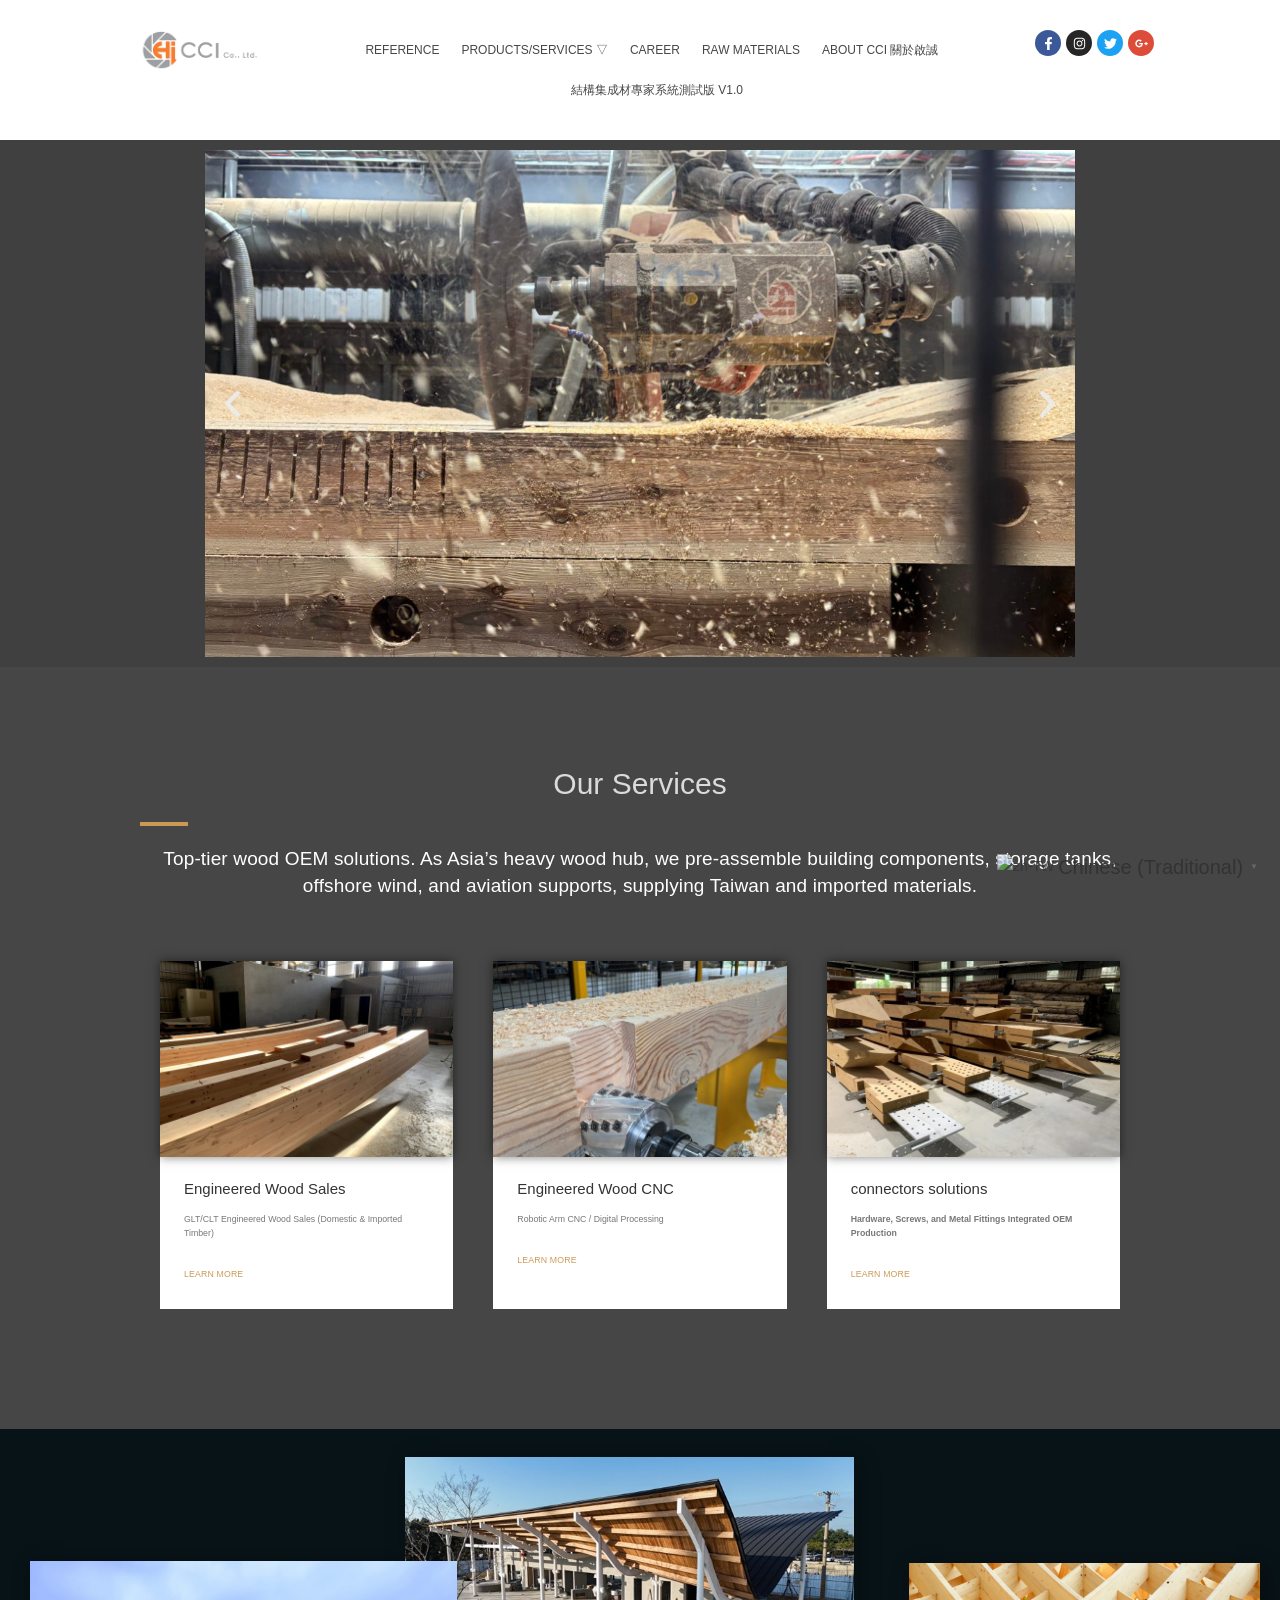
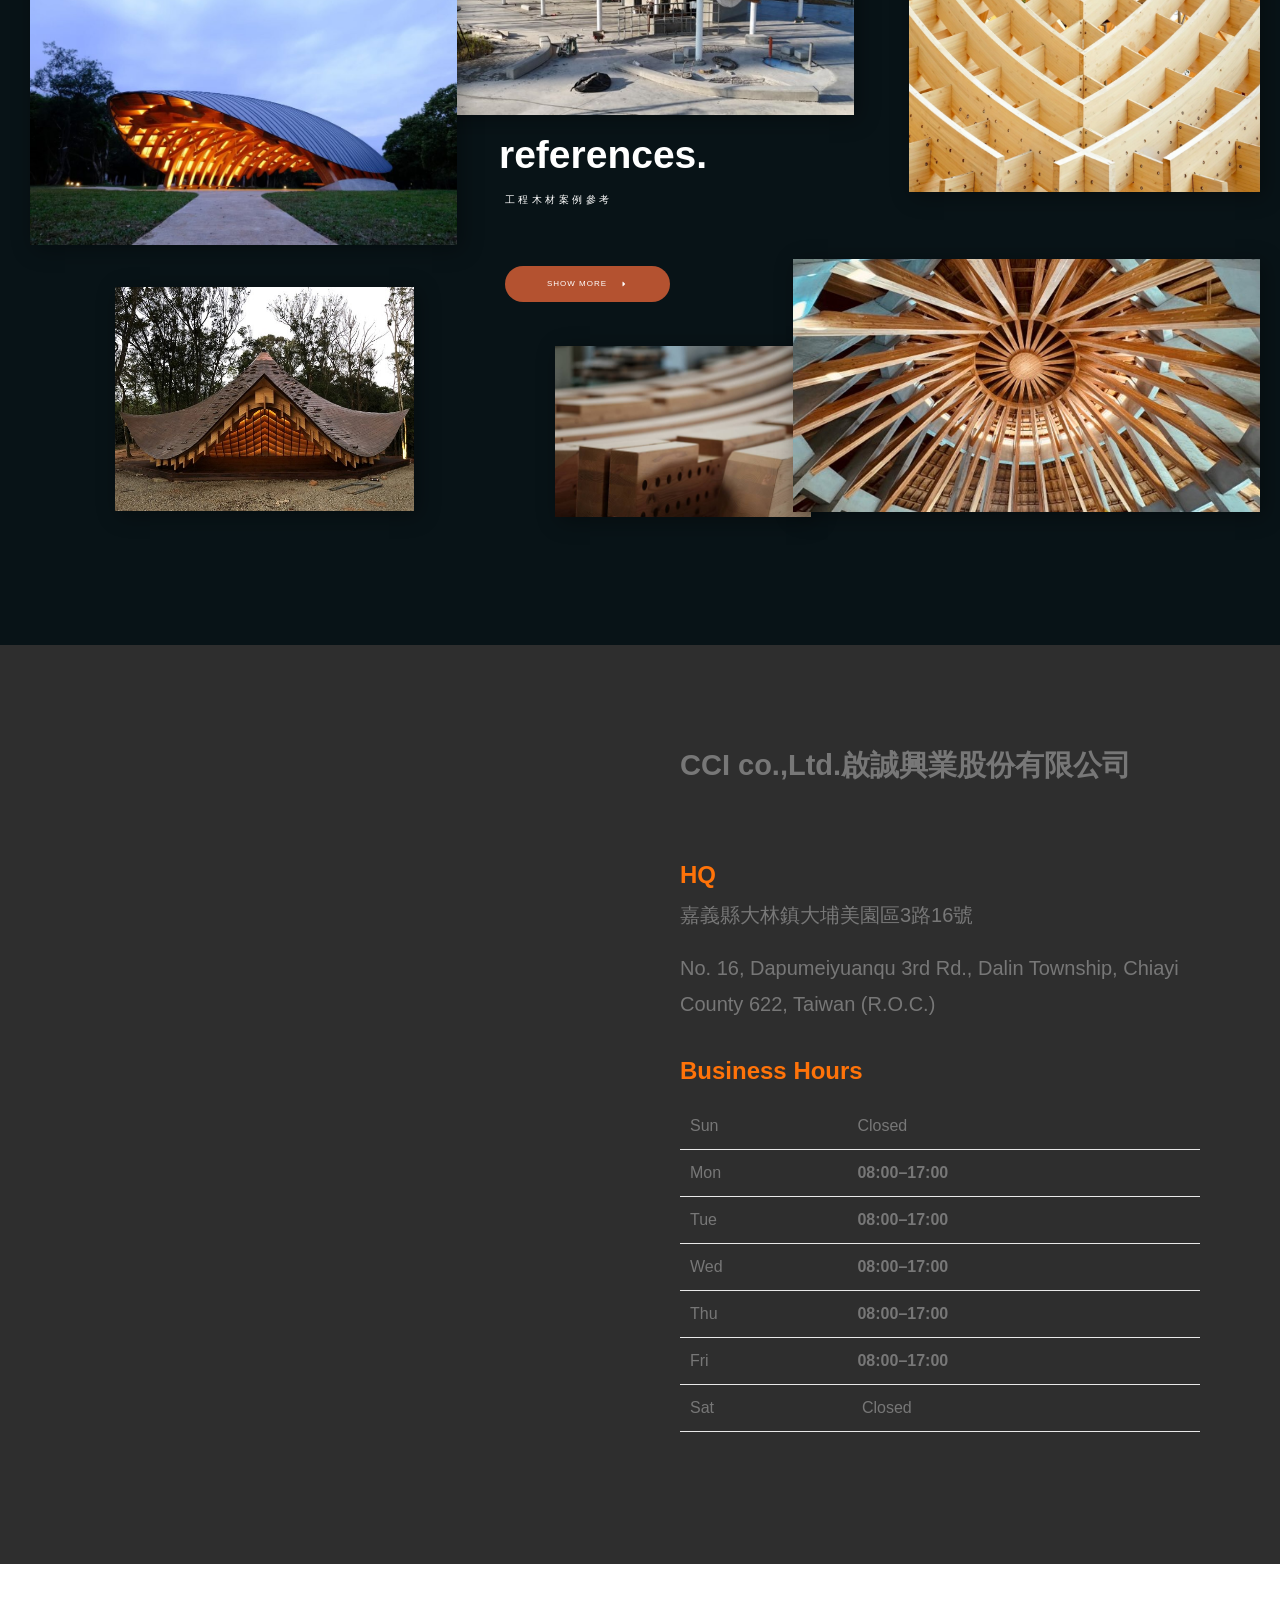
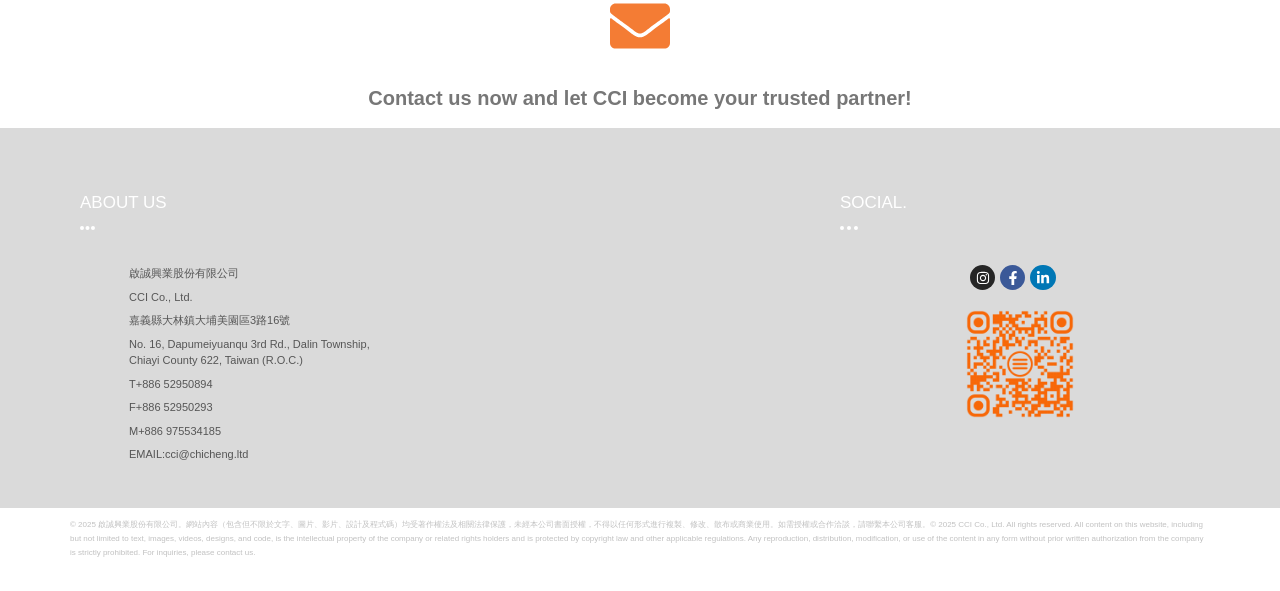
==== index.html @ e23ef21b "Static export of chicheng.ltd from WordPress Co-Authored-By: Claude Opus 5.5 <noreply@anthropic.com>" ====
<!DOCTYPE html>
<html class="html" lang="zh-TW">
<head>
	<meta charset="UTF-8">
	<link rel="profile" href="https://gmpg.org/xfn/11">

	<meta name='robots' content='index, follow, max-image-preview:large, max-snippet:-1, max-video-preview:-1' />
<meta name="viewport" content="width=device-width, initial-scale=1">
	<!-- This site is optimized with the Yoast SEO plugin v28.6 - https://yoast.com/product/yoast-seo-wordpress/ -->
	<title>CCI - 啟誠興業股份有限公司</title>
	<link rel="canonical" href="https://chicheng.ltd/" />
	<meta property="og:locale" content="zh_TW" />
	<meta property="og:type" content="website" />
	<meta property="og:title" content="CCI - 啟誠興業股份有限公司" />
	<meta property="og:description" content="Our Services Top-tier wood OEM solutions. As Asia’s hea [&hellip;]" />
	<meta property="og:url" content="https://chicheng.ltd/" />
	<meta property="og:site_name" content="啟誠興業股份有限公司" />
	<meta property="article:modified_time" content="2025-02-23T17:34:10+00:00" />
	<meta property="og:image" content="./wp-content/uploads/2024/12/IMG_0724-1-1200x700.jpg" />
	<meta name="twitter:card" content="summary_large_image" />
	<script type="application/ld+json" class="yoast-schema-graph">{"@context":"https:\/\/schema.org","@graph":[{"@type":"WebPage","@id":".\/","url":".\/","name":"CCI - 啟誠興業股份有限公司","isPartOf":{"@id":".\/#website"},"about":{"@id":".\/#organization"},"primaryImageOfPage":{"@id":".\/#primaryimage"},"image":{"@id":".\/#primaryimage"},"thumbnailUrl":".\/wp-content\/uploads\/2024\/12\/IMG_0724-1-1200x700.jpg","datePublished":"2024-12-19T14:02:19+00:00","dateModified":"2025-02-23T17:34:10+00:00","breadcrumb":{"@id":".\/#breadcrumb"},"inLanguage":"zh-TW","potentialAction":[{"@type":"ReadAction","target":[".\/"]}]},{"@type":"ImageObject","inLanguage":"zh-TW","@id":".\/#primaryimage","url":".\/wp-content\/uploads\/2024\/12\/IMG_0724-1-scaled.jpg","contentUrl":".\/wp-content\/uploads\/2024\/12\/IMG_0724-1-scaled.jpg","width":2560,"height":1920},{"@type":"BreadcrumbList","@id":".\/#breadcrumb","itemListElement":[{"@type":"ListItem","position":1,"name":"Home"}]},{"@type":"WebSite","@id":".\/#website","url":".\/","name":"啟誠興業股份有限公司","description":"","publisher":{"@id":".\/#organization"},"potentialAction":[{"@type":"SearchAction","target":{"@type":"EntryPoint","urlTemplate":".\/?s={search_term_string}"},"query-input":{"@type":"PropertyValueSpecification","valueRequired":true,"valueName":"search_term_string"}}],"inLanguage":"zh-TW"},{"@type":"Organization","@id":".\/#organization","name":"啟誠興業股份有限公司","url":".\/","logo":{"@type":"ImageObject","inLanguage":"zh-TW","@id":".\/#\/schema\/logo\/image\/","url":".\/wp-content\/uploads\/2024\/12\/CCLOGO5.png","contentUrl":".\/wp-content\/uploads\/2024\/12\/CCLOGO5.png","width":522,"height":176,"caption":"啟誠興業股份有限公司"},"image":{"@id":".\/#\/schema\/logo\/image\/"}}]}</script>
	<!-- / Yoast SEO plugin. -->


<style id="wp-img-auto-sizes-contain-inline-css">
img:is([sizes=auto i],[sizes^="auto," i]){contain-intrinsic-size:3000px 1500px}
/*# sourceURL=wp-img-auto-sizes-contain-inline-css */
</style>
<style id="wp-emoji-styles-inline-css">

	img.wp-smiley, img.emoji {
		display: inline !important;
		border: none !important;
		box-shadow: none !important;
		height: 1em !important;
		width: 1em !important;
		margin: 0 0.07em !important;
		vertical-align: -0.1em !important;
		background: none !important;
		padding: 0 !important;
	}
/*# sourceURL=wp-emoji-styles-inline-css */
</style>
<style id="classic-theme-styles-inline-css">
/*! This file is auto-generated */
.wp-block-button__link{color:#fff;background-color:#32373c;border-radius:9999px;box-shadow:none;text-decoration:none;padding:calc(.667em + 2px) calc(1.333em + 2px);font-size:1.125em}.wp-block-file__button{background:#32373c;color:#fff;text-decoration:none}
/*# sourceURL=/wp-includes/css/classic-themes.min.css */
</style>
<link rel='stylesheet' id='coblocks-frontend-css' href='./wp-content/plugins/coblocks/dist/style-coblocks-1.css?ver=3.1.17' media='all' />
<link rel='stylesheet' id='coblocks-extensions-css' href='./wp-content/plugins/coblocks/dist/style-coblocks-extensions.css?ver=3.1.17' media='all' />
<link rel='stylesheet' id='coblocks-animation-css' href='./wp-content/plugins/coblocks/dist/style-coblocks-animation.css?ver=2677611078ee87eb3b1c' media='all' />
<style id="site-designer-shared-pattern-classes-inline-css">
/* Dark cover/section overlay + on-dark text. */
body .wp-site-blocks .is-style-overlay-dark .wp-block-cover__background { background-color: var(--wp--preset--color--base-3); color: var(--wp--preset--color--contrast-3); }
.wp-block-cover.is-style-overlay-dark .wp-block-cover__background.has-background-dim { opacity: 0.50 !important; }
:is(.wp-block-designsetgo-section, .wp-block-designsetgo-scroll-slides).is-style-overlay-dark { --dsgo-overlay-color: var(--wp--preset--color--base-3); --dsgo-overlay-opacity: 0.50; color: var(--wp--preset--color--contrast-3); }
.dsgo-image-accordion-item.is-style-overlay-dark { --dsgo-overlay-color: var(--wp--preset--color--base-3); }
.wp-block-group.has-background.is-style-overlay-dark { box-shadow: inset 0 0 0 9999px color-mix(in srgb, var(--wp--preset--color--base-3) 50%, transparent); }
body .wp-site-blocks .is-style-overlay-dark, body .wp-site-blocks .is-style-on-dark { --dsgo-text-color: var(--wp--preset--color--contrast-3); color: var(--wp--preset--color--contrast-3) !important; }
body .wp-site-blocks .is-style-overlay-dark :is(h1,h2,h3,h4,h5,h6,p,li,blockquote,cite), body .wp-site-blocks .is-style-on-dark :is(h1,h2,h3,h4,h5,h6,p,li,blockquote,cite) { color: var(--wp--preset--color--contrast-3) !important; }

/* Solid dark section background + light text. */
.is-style-bg-dark { background-color: var(--wp--preset--color--contrast); color: var(--wp--preset--color--base); }
.is-style-bg-dark a { color: var(--wp--preset--color--base); }
/*# sourceURL=site-designer-shared-pattern-classes-inline-css */
</style>
<style id="global-styles-inline-css">
:root{--wp--preset--aspect-ratio--square: 1;--wp--preset--aspect-ratio--4-3: 4/3;--wp--preset--aspect-ratio--3-4: 3/4;--wp--preset--aspect-ratio--3-2: 3/2;--wp--preset--aspect-ratio--2-3: 2/3;--wp--preset--aspect-ratio--16-9: 16/9;--wp--preset--aspect-ratio--9-16: 9/16;--wp--preset--color--black: #000000;--wp--preset--color--cyan-bluish-gray: #abb8c3;--wp--preset--color--white: #ffffff;--wp--preset--color--pale-pink: #f78da7;--wp--preset--color--vivid-red: #cf2e2e;--wp--preset--color--luminous-vivid-orange: #ff6900;--wp--preset--color--luminous-vivid-amber: #fcb900;--wp--preset--color--light-green-cyan: #7bdcb5;--wp--preset--color--vivid-green-cyan: #00d084;--wp--preset--color--pale-cyan-blue: #8ed1fc;--wp--preset--color--vivid-cyan-blue: #0693e3;--wp--preset--color--vivid-purple: #9b51e0;--wp--preset--gradient--vivid-cyan-blue-to-vivid-purple: linear-gradient(135deg,rgb(6,147,227) 0%,rgb(155,81,224) 100%);--wp--preset--gradient--light-green-cyan-to-vivid-green-cyan: linear-gradient(135deg,rgb(122,220,180) 0%,rgb(0,208,130) 100%);--wp--preset--gradient--luminous-vivid-amber-to-luminous-vivid-orange: linear-gradient(135deg,rgb(252,185,0) 0%,rgb(255,105,0) 100%);--wp--preset--gradient--luminous-vivid-orange-to-vivid-red: linear-gradient(135deg,rgb(255,105,0) 0%,rgb(207,46,46) 100%);--wp--preset--gradient--very-light-gray-to-cyan-bluish-gray: linear-gradient(135deg,rgb(238,238,238) 0%,rgb(169,184,195) 100%);--wp--preset--gradient--cool-to-warm-spectrum: linear-gradient(135deg,rgb(74,234,220) 0%,rgb(151,120,209) 20%,rgb(207,42,186) 40%,rgb(238,44,130) 60%,rgb(251,105,98) 80%,rgb(254,248,76) 100%);--wp--preset--gradient--blush-light-purple: linear-gradient(135deg,rgb(255,206,236) 0%,rgb(152,150,240) 100%);--wp--preset--gradient--blush-bordeaux: linear-gradient(135deg,rgb(254,205,165) 0%,rgb(254,45,45) 50%,rgb(107,0,62) 100%);--wp--preset--gradient--luminous-dusk: linear-gradient(135deg,rgb(255,203,112) 0%,rgb(199,81,192) 50%,rgb(65,88,208) 100%);--wp--preset--gradient--pale-ocean: linear-gradient(135deg,rgb(255,245,203) 0%,rgb(182,227,212) 50%,rgb(51,167,181) 100%);--wp--preset--gradient--electric-grass: linear-gradient(135deg,rgb(202,248,128) 0%,rgb(113,206,126) 100%);--wp--preset--gradient--midnight: linear-gradient(135deg,rgb(2,3,129) 0%,rgb(40,116,252) 100%);--wp--preset--font-size--small: 13px;--wp--preset--font-size--medium: 20px;--wp--preset--font-size--large: 36px;--wp--preset--font-size--x-large: 42px;--wp--preset--spacing--20: 0.44rem;--wp--preset--spacing--30: 0.67rem;--wp--preset--spacing--40: 1rem;--wp--preset--spacing--50: 1.5rem;--wp--preset--spacing--60: 2.25rem;--wp--preset--spacing--70: 3.38rem;--wp--preset--spacing--80: 5.06rem;--wp--preset--shadow--natural: 6px 6px 9px rgba(0, 0, 0, 0.2);--wp--preset--shadow--deep: 12px 12px 50px rgba(0, 0, 0, 0.4);--wp--preset--shadow--sharp: 6px 6px 0px rgba(0, 0, 0, 0.2);--wp--preset--shadow--outlined: 6px 6px 0px -3px rgb(255, 255, 255), 6px 6px rgb(0, 0, 0);--wp--preset--shadow--crisp: 6px 6px 0px rgb(0, 0, 0);}.wp-block-button{--wp--preset--dimension--25: 25%;--wp--preset--dimension--50: 50%;--wp--preset--dimension--75: 75%;--wp--preset--dimension--100: 100%;}:where(body) { margin: 0; }:where(.is-layout-flex){gap: 0.5em;}:where(.is-layout-grid){gap: 0.5em;}body .is-layout-flex{display: flex;}.is-layout-flex{flex-wrap: wrap;align-items: center;}.is-layout-flex > :is(*, div){margin: 0;}body .is-layout-grid{display: grid;}.is-layout-grid > :is(*, div){margin: 0;}body{padding-top: 0px;padding-right: 0px;padding-bottom: 0px;padding-left: 0px;}:root :where(.wp-element-button, .wp-block-button__link){background-color: #32373c;border-width: 0;color: #fff;font-family: inherit;font-size: inherit;font-style: inherit;font-weight: inherit;letter-spacing: inherit;line-height: inherit;padding-top: calc(0.667em + 2px);padding-right: calc(1.333em + 2px);padding-bottom: calc(0.667em + 2px);padding-left: calc(1.333em + 2px);text-decoration: none;text-transform: inherit;}.has-black-color{color: var(--wp--preset--color--black) !important;}.has-cyan-bluish-gray-color{color: var(--wp--preset--color--cyan-bluish-gray) !important;}.has-white-color{color: var(--wp--preset--color--white) !important;}.has-pale-pink-color{color: var(--wp--preset--color--pale-pink) !important;}.has-vivid-red-color{color: var(--wp--preset--color--vivid-red) !important;}.has-luminous-vivid-orange-color{color: var(--wp--preset--color--luminous-vivid-orange) !important;}.has-luminous-vivid-amber-color{color: var(--wp--preset--color--luminous-vivid-amber) !important;}.has-light-green-cyan-color{color: var(--wp--preset--color--light-green-cyan) !important;}.has-vivid-green-cyan-color{color: var(--wp--preset--color--vivid-green-cyan) !important;}.has-pale-cyan-blue-color{color: var(--wp--preset--color--pale-cyan-blue) !important;}.has-vivid-cyan-blue-color{color: var(--wp--preset--color--vivid-cyan-blue) !important;}.has-vivid-purple-color{color: var(--wp--preset--color--vivid-purple) !important;}.has-black-background-color{background-color: var(--wp--preset--color--black) !important;}.has-cyan-bluish-gray-background-color{background-color: var(--wp--preset--color--cyan-bluish-gray) !important;}.has-white-background-color{background-color: var(--wp--preset--color--white) !important;}.has-pale-pink-background-color{background-color: var(--wp--preset--color--pale-pink) !important;}.has-vivid-red-background-color{background-color: var(--wp--preset--color--vivid-red) !important;}.has-luminous-vivid-orange-background-color{background-color: var(--wp--preset--color--luminous-vivid-orange) !important;}.has-luminous-vivid-amber-background-color{background-color: var(--wp--preset--color--luminous-vivid-amber) !important;}.has-light-green-cyan-background-color{background-color: var(--wp--preset--color--light-green-cyan) !important;}.has-vivid-green-cyan-background-color{background-color: var(--wp--preset--color--vivid-green-cyan) !important;}.has-pale-cyan-blue-background-color{background-color: var(--wp--preset--color--pale-cyan-blue) !important;}.has-vivid-cyan-blue-background-color{background-color: var(--wp--preset--color--vivid-cyan-blue) !important;}.has-vivid-purple-background-color{background-color: var(--wp--preset--color--vivid-purple) !important;}.has-black-border-color{border-color: var(--wp--preset--color--black) !important;}.has-cyan-bluish-gray-border-color{border-color: var(--wp--preset--color--cyan-bluish-gray) !important;}.has-white-border-color{border-color: var(--wp--preset--color--white) !important;}.has-pale-pink-border-color{border-color: var(--wp--preset--color--pale-pink) !important;}.has-vivid-red-border-color{border-color: var(--wp--preset--color--vivid-red) !important;}.has-luminous-vivid-orange-border-color{border-color: var(--wp--preset--color--luminous-vivid-orange) !important;}.has-luminous-vivid-amber-border-color{border-color: var(--wp--preset--color--luminous-vivid-amber) !important;}.has-light-green-cyan-border-color{border-color: var(--wp--preset--color--light-green-cyan) !important;}.has-vivid-green-cyan-border-color{border-color: var(--wp--preset--color--vivid-green-cyan) !important;}.has-pale-cyan-blue-border-color{border-color: var(--wp--preset--color--pale-cyan-blue) !important;}.has-vivid-cyan-blue-border-color{border-color: var(--wp--preset--color--vivid-cyan-blue) !important;}.has-vivid-purple-border-color{border-color: var(--wp--preset--color--vivid-purple) !important;}.has-vivid-cyan-blue-to-vivid-purple-gradient-background{background: var(--wp--preset--gradient--vivid-cyan-blue-to-vivid-purple) !important;}.has-light-green-cyan-to-vivid-green-cyan-gradient-background{background: var(--wp--preset--gradient--light-green-cyan-to-vivid-green-cyan) !important;}.has-luminous-vivid-amber-to-luminous-vivid-orange-gradient-background{background: var(--wp--preset--gradient--luminous-vivid-amber-to-luminous-vivid-orange) !important;}.has-luminous-vivid-orange-to-vivid-red-gradient-background{background: var(--wp--preset--gradient--luminous-vivid-orange-to-vivid-red) !important;}.has-very-light-gray-to-cyan-bluish-gray-gradient-background{background: var(--wp--preset--gradient--very-light-gray-to-cyan-bluish-gray) !important;}.has-cool-to-warm-spectrum-gradient-background{background: var(--wp--preset--gradient--cool-to-warm-spectrum) !important;}.has-blush-light-purple-gradient-background{background: var(--wp--preset--gradient--blush-light-purple) !important;}.has-blush-bordeaux-gradient-background{background: var(--wp--preset--gradient--blush-bordeaux) !important;}.has-luminous-dusk-gradient-background{background: var(--wp--preset--gradient--luminous-dusk) !important;}.has-pale-ocean-gradient-background{background: var(--wp--preset--gradient--pale-ocean) !important;}.has-electric-grass-gradient-background{background: var(--wp--preset--gradient--electric-grass) !important;}.has-midnight-gradient-background{background: var(--wp--preset--gradient--midnight) !important;}.has-small-font-size{font-size: var(--wp--preset--font-size--small) !important;}.has-medium-font-size{font-size: var(--wp--preset--font-size--medium) !important;}.has-large-font-size{font-size: var(--wp--preset--font-size--large) !important;}.has-x-large-font-size{font-size: var(--wp--preset--font-size--x-large) !important;}
:root :where(.wp-block-icon svg){width: 24px;}
:where(.wp-block-gallery.is-layout-flex){gap: var( --wp--style--gallery-gap-default, var( --gallery-block--gutter-size, var( --wp--style--block-gap, 0.5em ) ) );}:where(.wp-block-gallery.is-layout-grid){gap: var( --wp--style--gallery-gap-default, var( --gallery-block--gutter-size, var( --wp--style--block-gap, 0.5em ) ) );}
:where(.wp-block-latest-posts.is-layout-flex){gap: 1.25em;}:where(.wp-block-latest-posts.is-layout-grid){gap: 1.25em;}
:where(.wp-block-post-template.is-layout-flex){gap: 1.25em;}:where(.wp-block-post-template.is-layout-grid){gap: 1.25em;}
:where(.wp-block-term-template.is-layout-flex){gap: 1.25em;}:where(.wp-block-term-template.is-layout-grid){gap: 1.25em;}
:where(.wp-block-columns.is-layout-flex){gap: 2em;}:where(.wp-block-columns.is-layout-grid){gap: 2em;}
:root :where(.wp-block-pullquote){font-size: 1.5em;line-height: 1.6;}
/*# sourceURL=global-styles-inline-css */
</style>
<link rel='stylesheet' id='wp-theme-css' href='./wp-includes/css/dist/theme/design-tokens.min.css?ver=7.1.3' media='all' />
<link rel='stylesheet' id='wp-components-css' href='./wp-includes/css/dist/components/style.min.css?ver=7.1.3' media='all' />
<link rel='stylesheet' id='godaddy-styles-css' href='./wp-content/mu-plugins/vendor/wpex/godaddy-launch/includes/Dependencies/GoDaddy/Styles/build/latest.css?ver=2.0.2' media='all' />
<link rel='stylesheet' id='font-awesome-css' href='./wp-content/themes/oceanwp/assets/fonts/fontawesome/css/all.min.css?ver=6.7.2' media='all' />
<link rel='stylesheet' id='simple-line-icons-css' href='./wp-content/themes/oceanwp/assets/css/third/simple-line-icons.min.css?ver=2.4.0' media='all' />
<link rel='stylesheet' id='oceanwp-style-css' href='./wp-content/themes/oceanwp/assets/css/style.min.css?ver=4.2.7' media='all' />
<link rel='stylesheet' id='elementor-frontend-css' href='./wp-content/plugins/elementor/assets/css/frontend.min.css?ver=4.3.4' media='all' />
<link rel='stylesheet' id='widget-image-css' href='./wp-content/plugins/elementor/assets/css/widget-image.min.css?ver=4.3.4' media='all' />
<link rel='stylesheet' id='widget-nav-menu-css' href='./wp-content/plugins/elementor-pro/assets/css/widget-nav-menu.min.css?ver=4.3.1' media='all' />
<link rel='stylesheet' id='swiper-css' href='./wp-content/plugins/elementor/assets/lib/swiper/v8/css/swiper.min.css?ver=8.4.5' media='all' />
<link rel='stylesheet' id='e-swiper-css' href='./wp-content/plugins/elementor/assets/css/conditionals/e-swiper.min.css?ver=4.3.4' media='all' />
<link rel='stylesheet' id='e-animation-shrink-css' href='./wp-content/plugins/elementor/assets/lib/animations/styles/e-animation-shrink.min.css?ver=4.3.4' media='all' />
<link rel='stylesheet' id='widget-social-icons-css' href='./wp-content/plugins/elementor/assets/css/widget-social-icons.min.css?ver=4.3.4' media='all' />
<link rel='stylesheet' id='e-apple-webkit-css' href='./wp-content/plugins/elementor/assets/css/conditionals/apple-webkit.min.css?ver=4.3.4' media='all' />
<link rel='stylesheet' id='e-animation-fadeIn-css' href='./wp-content/plugins/elementor/assets/lib/animations/styles/fadeIn.min.css?ver=4.3.4' media='all' />
<link rel='stylesheet' id='widget-heading-css' href='./wp-content/plugins/elementor/assets/css/widget-heading.min.css?ver=4.3.4' media='all' />
<link rel='stylesheet' id='widget-divider-css' href='./wp-content/plugins/elementor/assets/css/widget-divider.min.css?ver=4.3.4' media='all' />
<link rel='stylesheet' id='elementor-post-84-css' href='./wp-content/uploads/elementor/css/post-84.css?ver=1791613551' media='all' />
<link rel='stylesheet' id='widget-image-carousel-css' href='./wp-content/plugins/elementor/assets/css/widget-image-carousel.min.css?ver=4.3.4' media='all' />
<link rel='stylesheet' id='e-animation-fadeInRight-css' href='./wp-content/plugins/elementor/assets/lib/animations/styles/fadeInRight.min.css?ver=4.3.4' media='all' />
<link rel='stylesheet' id='e-animation-fadeInLeft-css' href='./wp-content/plugins/elementor/assets/lib/animations/styles/fadeInLeft.min.css?ver=4.3.4' media='all' />
<link rel='stylesheet' id='e-animation-fadeInUp-css' href='./wp-content/plugins/elementor/assets/lib/animations/styles/fadeInUp.min.css?ver=4.3.4' media='all' />
<link rel='stylesheet' id='widget-google_maps-css' href='./wp-content/plugins/elementor/assets/css/widget-google_maps.min.css?ver=4.3.4' media='all' />
<link rel='stylesheet' id='widget-spacer-css' href='./wp-content/plugins/elementor/assets/css/widget-spacer.min.css?ver=4.3.4' media='all' />
<link rel='stylesheet' id='elementor-post-81-css' href='./wp-content/uploads/elementor/css/post-81.css?ver=1791613552' media='all' />
<link rel='stylesheet' id='elementor-post-872-css' href='./wp-content/uploads/elementor/css/post-872.css?ver=1791613552' media='all' />
<link rel='stylesheet' id='elementor-post-843-css' href='./wp-content/uploads/elementor/css/post-843.css?ver=1791613552' media='all' />
<link rel='stylesheet' id='oe-widgets-style-css' href='./wp-content/plugins/ocean-extra/assets/css/widgets.css?ver=7.1.3' media='all' />
<link rel='stylesheet' id='elementor-gf-local-roboto-css' href='./wp-content/uploads/elementor/google-fonts/css/roboto.css?ver=1742232376' media='all' />
<link rel='stylesheet' id='elementor-gf-local-robotoslab-css' href='./wp-content/uploads/elementor/google-fonts/css/robotoslab.css?ver=1742232380' media='all' />
<link rel='stylesheet' id='elementor-gf-local-robotomono-css' href='./wp-content/uploads/elementor/google-fonts/css/robotomono.css?ver=1742232385' media='all' />
<link rel='stylesheet' id='elementor-gf-local-opensans-css' href='./wp-content/uploads/elementor/google-fonts/css/opensans.css?ver=1742232391' media='all' />
<link rel='stylesheet' id='elementor-gf-local-rubik-css' href='./wp-content/uploads/elementor/google-fonts/css/rubik.css?ver=1742232396' media='all' />
<link rel='stylesheet' id='elementor-gf-local-syne-css' href='./wp-content/uploads/elementor/google-fonts/css/syne.css?ver=1742232397' media='all' />
<link rel='stylesheet' id='elementor-gf-local-opensanshebrewcondensed-css' href='./wp-content/uploads/elementor/google-fonts/css/opensanshebrewcondensed.css?ver=1742232399' media='all' />
<script id="jquery-core-js" src="./wp-includes/js/jquery/jquery.min.js?ver=3.7.1"></script>
<script id="jquery-migrate-js" src="./wp-includes/js/jquery/jquery-migrate.min.js?ver=3.4.1"></script>
<meta name="generator" content="WordPress 7.1.3" />
<meta name="generator" content="Elementor 4.3.4; features: e_font_icon_svg, additional_custom_breakpoints; settings: css_print_method-external, google_font-enabled, font_display-swap">
			<style>
				.e-con.e-parent:nth-of-type(n+4):not(.e-lazyloaded):not(.e-no-lazyload),
				.e-con.e-parent:nth-of-type(n+4):not(.e-lazyloaded):not(.e-no-lazyload) * {
					background-image: none !important;
				}
				@media screen and (max-height: 1024px) {
					.e-con.e-parent:nth-of-type(n+3):not(.e-lazyloaded):not(.e-no-lazyload),
					.e-con.e-parent:nth-of-type(n+3):not(.e-lazyloaded):not(.e-no-lazyload) * {
						background-image: none !important;
					}
				}
				@media screen and (max-height: 640px) {
					.e-con.e-parent:nth-of-type(n+2):not(.e-lazyloaded):not(.e-no-lazyload),
					.e-con.e-parent:nth-of-type(n+2):not(.e-lazyloaded):not(.e-no-lazyload) * {
						background-image: none !important;
					}
				}
			</style>
			<link rel="icon" href="./wp-content/uploads/2024/12/啟誠純LOGO_0205-2-100x100.png" sizes="32x32" />
<link rel="icon" href="./wp-content/uploads/2024/12/啟誠純LOGO_0205-2.png" sizes="192x192" />
<link rel="apple-touch-icon" href="./wp-content/uploads/2024/12/啟誠純LOGO_0205-2.png" />
<meta name="msapplication-TileImage" content="./wp-content/uploads/2024/12/啟誠純LOGO_0205-2.png" />
<style id="wp-site-designer-contrast-fallback"> .wp-block-group:not([data-dsgo-inline-bg]),.wp-block-column:not([data-dsgo-inline-bg]),.wp-block-columns:not([data-dsgo-inline-bg]){--dsgo-text-color:initial;} :is(.wp-block-designsetgo-section,.wp-block-group,.wp-block-column).has-background:not([class*="-background-color"]):not(.has-text-color):not(.is-style-footer-section):not(.is-style-header-section),.wp-block-cover:not(.has-text-color){color:var(--wp--preset--color--contrast-3) !important;--dsgo-text-color:var(--wp--preset--color--contrast-3);} body .wp-site-blocks :is(:is(.wp-block-designsetgo-section,.wp-block-group,.wp-block-column).has-background:not([class*="-background-color"]):not(.has-text-color):not(.is-style-footer-section):not(.is-style-header-section),.wp-block-cover) h1:not(.has-text-color):where(:not(.elementor *):not([data-elementor-type] *)),body .wp-site-blocks :is(:is(.wp-block-designsetgo-section,.wp-block-group,.wp-block-column).has-background:not([class*="-background-color"]):not(.has-text-color):not(.is-style-footer-section):not(.is-style-header-section),.wp-block-cover) h2:not(.has-text-color):where(:not(.elementor *):not([data-elementor-type] *)),body .wp-site-blocks :is(:is(.wp-block-designsetgo-section,.wp-block-group,.wp-block-column).has-background:not([class*="-background-color"]):not(.has-text-color):not(.is-style-footer-section):not(.is-style-header-section),.wp-block-cover) h3:not(.has-text-color):where(:not(.elementor *):not([data-elementor-type] *)),body .wp-site-blocks :is(:is(.wp-block-designsetgo-section,.wp-block-group,.wp-block-column).has-background:not([class*="-background-color"]):not(.has-text-color):not(.is-style-footer-section):not(.is-style-header-section),.wp-block-cover) h4:not(.has-text-color):where(:not(.elementor *):not([data-elementor-type] *)),body .wp-site-blocks :is(:is(.wp-block-designsetgo-section,.wp-block-group,.wp-block-column).has-background:not([class*="-background-color"]):not(.has-text-color):not(.is-style-footer-section):not(.is-style-header-section),.wp-block-cover) h5:not(.has-text-color):where(:not(.elementor *):not([data-elementor-type] *)),body .wp-site-blocks :is(:is(.wp-block-designsetgo-section,.wp-block-group,.wp-block-column).has-background:not([class*="-background-color"]):not(.has-text-color):not(.is-style-footer-section):not(.is-style-header-section),.wp-block-cover) h6:not(.has-text-color):where(:not(.elementor *):not([data-elementor-type] *)),body .wp-site-blocks :is(:is(.wp-block-designsetgo-section,.wp-block-group,.wp-block-column).has-background:not([class*="-background-color"]):not(.has-text-color):not(.is-style-footer-section):not(.is-style-header-section),.wp-block-cover) p:not(.has-text-color):where(:not(.elementor *):not([data-elementor-type] *)),body .wp-site-blocks :is(:is(.wp-block-designsetgo-section,.wp-block-group,.wp-block-column).has-background:not([class*="-background-color"]):not(.has-text-color):not(.is-style-footer-section):not(.is-style-header-section),.wp-block-cover) a:where(:not(.wp-element-button):not(.wp-block-social-link-anchor)):not(.has-text-color):where(:not(.elementor *):not([data-elementor-type] *)),body .wp-site-blocks :is(:is(.wp-block-designsetgo-section,.wp-block-group,.wp-block-column).has-background:not([class*="-background-color"]):not(.has-text-color):not(.is-style-footer-section):not(.is-style-header-section),.wp-block-cover) .wp-element-caption:not(.has-text-color):where(:not(.elementor *):not([data-elementor-type] *)){color:var(--dsgo-text-color,inherit) !important;} body .wp-site-blocks :is(.wp-block-designsetgo-section,.wp-block-group,.wp-block-column)[data-dsgo-inline-bg] .wp-block-button:is([class*="is-style-outline"],[class*="is-style-secondary"]) .wp-element-button{color:var(--dsgo-text-color,inherit) !important;border-color:currentColor !important;}body .wp-site-blocks :is(.wp-block-designsetgo-section,.wp-block-group,.wp-block-column)[data-dsgo-inline-bg] .wp-block-button:is([class*="is-style-outline"],[class*="is-style-secondary"]) .wp-element-button:hover{opacity:0.75;} body .wp-site-blocks [data-dsgo-inline-bg] h1:not(.has-text-color):where(:not(.elementor *):not([data-elementor-type] *)),body .wp-site-blocks [data-dsgo-inline-bg] h2:not(.has-text-color):where(:not(.elementor *):not([data-elementor-type] *)),body .wp-site-blocks [data-dsgo-inline-bg] h3:not(.has-text-color):where(:not(.elementor *):not([data-elementor-type] *)),body .wp-site-blocks [data-dsgo-inline-bg] h4:not(.has-text-color):where(:not(.elementor *):not([data-elementor-type] *)),body .wp-site-blocks [data-dsgo-inline-bg] h5:not(.has-text-color):where(:not(.elementor *):not([data-elementor-type] *)),body .wp-site-blocks [data-dsgo-inline-bg] h6:not(.has-text-color):where(:not(.elementor *):not([data-elementor-type] *)),body .wp-site-blocks [data-dsgo-inline-bg] p:not(.has-text-color):where(:not(.elementor *):not([data-elementor-type] *)),body .wp-site-blocks [data-dsgo-inline-bg] a:where(:not(.wp-element-button):not(.wp-block-social-link-anchor)):not(.has-text-color):where(:not(.elementor *):not([data-elementor-type] *)),body .wp-site-blocks [data-dsgo-inline-bg] .wp-element-caption:not(.has-text-color):where(:not(.elementor *):not([data-elementor-type] *)){color:var(--dsgo-text-color,inherit) !important;} .wp-block-designsetgo-section.has-background:not([data-dsgo-inline-bg]):not(.has-text-color){color:var(--wp--preset--color--contrast);--dsgo-text-color:var(--wp--preset--color--contrast);} :is(.wp-block-group,.wp-block-column).is-style-section-1:not(:is(.has-white-background-color,.has-black-background-color)),.has-background:is(.wp-block-group,.wp-block-column).is-style-section-1:not(:is(.has-white-background-color,.has-black-background-color)),.has-text-color:is(.wp-block-group,.wp-block-column).is-style-section-1:not(:is(.has-white-background-color,.has-black-background-color)){background-color:var(--wp--preset--color--accent-5);color:var(--wp--preset--color--contrast);} body .wp-site-blocks :is(.wp-block-group,.wp-block-column).is-style-section-1:not(:is(.has-white-background-color,.has-black-background-color)) h1:where(:not(.elementor *):not([data-elementor-type] *)),body .wp-site-blocks :is(.wp-block-group,.wp-block-column).is-style-section-1:not(:is(.has-white-background-color,.has-black-background-color)) h2:where(:not(.elementor *):not([data-elementor-type] *)),body .wp-site-blocks :is(.wp-block-group,.wp-block-column).is-style-section-1:not(:is(.has-white-background-color,.has-black-background-color)) h3:where(:not(.elementor *):not([data-elementor-type] *)),body .wp-site-blocks :is(.wp-block-group,.wp-block-column).is-style-section-1:not(:is(.has-white-background-color,.has-black-background-color)) h4:where(:not(.elementor *):not([data-elementor-type] *)),body .wp-site-blocks :is(.wp-block-group,.wp-block-column).is-style-section-1:not(:is(.has-white-background-color,.has-black-background-color)) h5:where(:not(.elementor *):not([data-elementor-type] *)),body .wp-site-blocks :is(.wp-block-group,.wp-block-column).is-style-section-1:not(:is(.has-white-background-color,.has-black-background-color)) h6:where(:not(.elementor *):not([data-elementor-type] *)),body .wp-site-blocks :is(.wp-block-group,.wp-block-column).is-style-section-1:not(:is(.has-white-background-color,.has-black-background-color)) p:where(:not(.elementor *):not([data-elementor-type] *)),body .wp-site-blocks :is(.wp-block-group,.wp-block-column).is-style-section-1:not(:is(.has-white-background-color,.has-black-background-color)) a:where(:not(.wp-element-button):not(.wp-block-social-link-anchor)):where(:not(.elementor *):not([data-elementor-type] *)),body .wp-site-blocks :is(.wp-block-group,.wp-block-column).is-style-section-1:not(:is(.has-white-background-color,.has-black-background-color)) .wp-element-caption:where(:not(.elementor *):not([data-elementor-type] *)){color:var(--wp--preset--color--contrast);} :is(.wp-block-group,.wp-block-column).is-style-section-2:not(:is(.has-white-background-color,.has-black-background-color)),.has-background:is(.wp-block-group,.wp-block-column).is-style-section-2:not(:is(.has-white-background-color,.has-black-background-color)),.has-text-color:is(.wp-block-group,.wp-block-column).is-style-section-2:not(:is(.has-white-background-color,.has-black-background-color)){background-color:var(--wp--preset--color--accent-2);color:var(--wp--preset--color--contrast);} body .wp-site-blocks :is(.wp-block-group,.wp-block-column).is-style-section-2:not(:is(.has-white-background-color,.has-black-background-color)) h1:where(:not(.elementor *):not([data-elementor-type] *)),body .wp-site-blocks :is(.wp-block-group,.wp-block-column).is-style-section-2:not(:is(.has-white-background-color,.has-black-background-color)) h2:where(:not(.elementor *):not([data-elementor-type] *)),body .wp-site-blocks :is(.wp-block-group,.wp-block-column).is-style-section-2:not(:is(.has-white-background-color,.has-black-background-color)) h3:where(:not(.elementor *):not([data-elementor-type] *)),body .wp-site-blocks :is(.wp-block-group,.wp-block-column).is-style-section-2:not(:is(.has-white-background-color,.has-black-background-color)) h4:where(:not(.elementor *):not([data-elementor-type] *)),body .wp-site-blocks :is(.wp-block-group,.wp-block-column).is-style-section-2:not(:is(.has-white-background-color,.has-black-background-color)) h5:where(:not(.elementor *):not([data-elementor-type] *)),body .wp-site-blocks :is(.wp-block-group,.wp-block-column).is-style-section-2:not(:is(.has-white-background-color,.has-black-background-color)) h6:where(:not(.elementor *):not([data-elementor-type] *)),body .wp-site-blocks :is(.wp-block-group,.wp-block-column).is-style-section-2:not(:is(.has-white-background-color,.has-black-background-color)) p:where(:not(.elementor *):not([data-elementor-type] *)),body .wp-site-blocks :is(.wp-block-group,.wp-block-column).is-style-section-2:not(:is(.has-white-background-color,.has-black-background-color)) a:where(:not(.wp-element-button):not(.wp-block-social-link-anchor)):where(:not(.elementor *):not([data-elementor-type] *)),body .wp-site-blocks :is(.wp-block-group,.wp-block-column).is-style-section-2:not(:is(.has-white-background-color,.has-black-background-color)) .wp-element-caption:where(:not(.elementor *):not([data-elementor-type] *)){color:var(--wp--preset--color--contrast);} :is(.wp-block-group,.wp-block-column).is-style-section-3:not(:is(.has-white-background-color,.has-black-background-color)),.has-background:is(.wp-block-group,.wp-block-column).is-style-section-3:not(:is(.has-white-background-color,.has-black-background-color)),.has-text-color:is(.wp-block-group,.wp-block-column).is-style-section-3:not(:is(.has-white-background-color,.has-black-background-color)){background-color:var(--wp--preset--color--accent-1);color:var(--wp--preset--color--contrast);} body .wp-site-blocks :is(.wp-block-group,.wp-block-column).is-style-section-3:not(:is(.has-white-background-color,.has-black-background-color)) h1:where(:not(.elementor *):not([data-elementor-type] *)),body .wp-site-blocks :is(.wp-block-group,.wp-block-column).is-style-section-3:not(:is(.has-white-background-color,.has-black-background-color)) h2:where(:not(.elementor *):not([data-elementor-type] *)),body .wp-site-blocks :is(.wp-block-group,.wp-block-column).is-style-section-3:not(:is(.has-white-background-color,.has-black-background-color)) h3:where(:not(.elementor *):not([data-elementor-type] *)),body .wp-site-blocks :is(.wp-block-group,.wp-block-column).is-style-section-3:not(:is(.has-white-background-color,.has-black-background-color)) h4:where(:not(.elementor *):not([data-elementor-type] *)),body .wp-site-blocks :is(.wp-block-group,.wp-block-column).is-style-section-3:not(:is(.has-white-background-color,.has-black-background-color)) h5:where(:not(.elementor *):not([data-elementor-type] *)),body .wp-site-blocks :is(.wp-block-group,.wp-block-column).is-style-section-3:not(:is(.has-white-background-color,.has-black-background-color)) h6:where(:not(.elementor *):not([data-elementor-type] *)),body .wp-site-blocks :is(.wp-block-group,.wp-block-column).is-style-section-3:not(:is(.has-white-background-color,.has-black-background-color)) p:where(:not(.elementor *):not([data-elementor-type] *)),body .wp-site-blocks :is(.wp-block-group,.wp-block-column).is-style-section-3:not(:is(.has-white-background-color,.has-black-background-color)) a:where(:not(.wp-element-button):not(.wp-block-social-link-anchor)):where(:not(.elementor *):not([data-elementor-type] *)),body .wp-site-blocks :is(.wp-block-group,.wp-block-column).is-style-section-3:not(:is(.has-white-background-color,.has-black-background-color)) .wp-element-caption:where(:not(.elementor *):not([data-elementor-type] *)){color:var(--wp--preset--color--contrast);} :is(.wp-block-group,.wp-block-column).is-style-section-4:not(:is(.has-white-background-color,.has-black-background-color)),.has-background:is(.wp-block-group,.wp-block-column).is-style-section-4:not(:is(.has-white-background-color,.has-black-background-color)),.has-text-color:is(.wp-block-group,.wp-block-column).is-style-section-4:not(:is(.has-white-background-color,.has-black-background-color)){background-color:var(--wp--preset--color--accent-3);color:var(--wp--preset--color--accent-2);} body .wp-site-blocks :is(.wp-block-group,.wp-block-column).is-style-section-4:not(:is(.has-white-background-color,.has-black-background-color)) h1:where(:not(.elementor *):not([data-elementor-type] *)),body .wp-site-blocks :is(.wp-block-group,.wp-block-column).is-style-section-4:not(:is(.has-white-background-color,.has-black-background-color)) h2:where(:not(.elementor *):not([data-elementor-type] *)),body .wp-site-blocks :is(.wp-block-group,.wp-block-column).is-style-section-4:not(:is(.has-white-background-color,.has-black-background-color)) h3:where(:not(.elementor *):not([data-elementor-type] *)),body .wp-site-blocks :is(.wp-block-group,.wp-block-column).is-style-section-4:not(:is(.has-white-background-color,.has-black-background-color)) h4:where(:not(.elementor *):not([data-elementor-type] *)),body .wp-site-blocks :is(.wp-block-group,.wp-block-column).is-style-section-4:not(:is(.has-white-background-color,.has-black-background-color)) h5:where(:not(.elementor *):not([data-elementor-type] *)),body .wp-site-blocks :is(.wp-block-group,.wp-block-column).is-style-section-4:not(:is(.has-white-background-color,.has-black-background-color)) h6:where(:not(.elementor *):not([data-elementor-type] *)),body .wp-site-blocks :is(.wp-block-group,.wp-block-column).is-style-section-4:not(:is(.has-white-background-color,.has-black-background-color)) p:where(:not(.elementor *):not([data-elementor-type] *)),body .wp-site-blocks :is(.wp-block-group,.wp-block-column).is-style-section-4:not(:is(.has-white-background-color,.has-black-background-color)) a:where(:not(.wp-element-button):not(.wp-block-social-link-anchor)):where(:not(.elementor *):not([data-elementor-type] *)),body .wp-site-blocks :is(.wp-block-group,.wp-block-column).is-style-section-4:not(:is(.has-white-background-color,.has-black-background-color)) .wp-element-caption:where(:not(.elementor *):not([data-elementor-type] *)){color:var(--wp--preset--color--accent-2);} :is(.wp-block-group,.wp-block-column).is-style-section-5:not(:is(.has-white-background-color,.has-black-background-color)),.has-background:is(.wp-block-group,.wp-block-column).is-style-section-5:not(:is(.has-white-background-color,.has-black-background-color)),.has-text-color:is(.wp-block-group,.wp-block-column).is-style-section-5:not(:is(.has-white-background-color,.has-black-background-color)){background-color:var(--wp--preset--color--contrast);color:var(--wp--preset--color--base);} body .wp-site-blocks :is(.wp-block-group,.wp-block-column).is-style-section-5:not(:is(.has-white-background-color,.has-black-background-color)) h1:where(:not(.elementor *):not([data-elementor-type] *)),body .wp-site-blocks :is(.wp-block-group,.wp-block-column).is-style-section-5:not(:is(.has-white-background-color,.has-black-background-color)) h2:where(:not(.elementor *):not([data-elementor-type] *)),body .wp-site-blocks :is(.wp-block-group,.wp-block-column).is-style-section-5:not(:is(.has-white-background-color,.has-black-background-color)) h3:where(:not(.elementor *):not([data-elementor-type] *)),body .wp-site-blocks :is(.wp-block-group,.wp-block-column).is-style-section-5:not(:is(.has-white-background-color,.has-black-background-color)) h4:where(:not(.elementor *):not([data-elementor-type] *)),body .wp-site-blocks :is(.wp-block-group,.wp-block-column).is-style-section-5:not(:is(.has-white-background-color,.has-black-background-color)) h5:where(:not(.elementor *):not([data-elementor-type] *)),body .wp-site-blocks :is(.wp-block-group,.wp-block-column).is-style-section-5:not(:is(.has-white-background-color,.has-black-background-color)) h6:where(:not(.elementor *):not([data-elementor-type] *)),body .wp-site-blocks :is(.wp-block-group,.wp-block-column).is-style-section-5:not(:is(.has-white-background-color,.has-black-background-color)) p:where(:not(.elementor *):not([data-elementor-type] *)),body .wp-site-blocks :is(.wp-block-group,.wp-block-column).is-style-section-5:not(:is(.has-white-background-color,.has-black-background-color)) a:where(:not(.wp-element-button):not(.wp-block-social-link-anchor)):where(:not(.elementor *):not([data-elementor-type] *)),body .wp-site-blocks :is(.wp-block-group,.wp-block-column).is-style-section-5:not(:is(.has-white-background-color,.has-black-background-color)) .wp-element-caption:where(:not(.elementor *):not([data-elementor-type] *)){color:var(--wp--preset--color--base);}   body .wp-site-blocks input:not([type="submit"]):not([type="button"]):not([type="reset"]):not([type="checkbox"]):not([type="radio"]):not([type="file"]):not([type="image"]):not([type="hidden"]),body .wp-site-blocks textarea,body .wp-site-blocks select{background-color:var(--wp--preset--color--base);color:var(--wp--preset--color--contrast);border:1px solid color-mix(in srgb, var(--wp--preset--color--contrast) 30%, transparent);} .wp-site-blocks input[type="submit"]:not(.wp-element-button),.wp-site-blocks button[type="submit"]:not(.wp-element-button){background-color:var(--wp--preset--color--accent-2);color:var(--wp--preset--color--base);border-width:0;padding:12px 30px;font-family:inherit;font-size:var(--wp--preset--font-size--medium, 1rem);line-height:inherit;cursor:pointer;}</style>
<style id="wp-custom-css">
/** Start Block Kit CSS:144-3-3a7d335f39a8579c20cdf02f8d462582 **/.envato-block__preview{overflow:visible}/* Envato Kit 141 Custom Styles - Applied to the element under Advanced */.elementor-headline-animation-type-drop-in .elementor-headline-dynamic-wrapper{text-align:center}.envato-kit-141-top-0 h1,.envato-kit-141-top-0 h2,.envato-kit-141-top-0 h3,.envato-kit-141-top-0 h4,.envato-kit-141-top-0 h5,.envato-kit-141-top-0 h6,.envato-kit-141-top-0 p{margin-top:0}.envato-kit-141-newsletter-inline .elementor-field-textual.elementor-size-md{padding-left:1.5rem;padding-right:1.5rem}.envato-kit-141-bottom-0 p{margin-bottom:0}.envato-kit-141-bottom-8 .elementor-price-list .elementor-price-list-item .elementor-price-list-header{margin-bottom:.5rem}.envato-kit-141.elementor-widget-testimonial-carousel.elementor-pagination-type-bullets .swiper-container{padding-bottom:52px}.envato-kit-141-display-inline{display:inline-block}.envato-kit-141 .elementor-slick-slider ul.slick-dots{bottom:-40px}/** End Block Kit CSS:144-3-3a7d335f39a8579c20cdf02f8d462582 **//** Start Block Kit CSS:135-3-c665d4805631b9a8bf464e65129b2f58 **/.envato-block__preview{overflow:visible}/** End Block Kit CSS:135-3-c665d4805631b9a8bf464e65129b2f58 **//** Start Block Kit CSS:136-3-fc37602abad173a9d9d95d89bbe6bb80 **/.envato-block__preview{overflow:visible !important}/** End Block Kit CSS:136-3-fc37602abad173a9d9d95d89bbe6bb80 **//** Start Block Kit CSS:71-3-d415519effd9e11f35d2438c58ea7ebf **/.envato-block__preview{overflow:visible}/** End Block Kit CSS:71-3-d415519effd9e11f35d2438c58ea7ebf **//** Start Block Kit CSS:141-3-1d55f1e76be9fb1a8d9de88accbe962f **/.envato-kit-138-bracket .elementor-widget-container >*:before{content:"[";color:#ffab00;display:inline-block;margin-right:4px;line-height:1em;position:relative;top:-1px}.envato-kit-138-bracket .elementor-widget-container >*:after{content:"]";color:#ffab00;display:inline-block;margin-left:4px;line-height:1em;position:relative;top:-1px}/** End Block Kit CSS:141-3-1d55f1e76be9fb1a8d9de88accbe962f **//** Start Block Kit CSS:142-3-a175df65179b9ef6a5ca9f1b2c0202b9 **/.envato-block__preview{overflow:visible}/* Border Radius */.envato-kit-139-accordion .elementor-widget-container{border-radius:10px !important}.envato-kit-139-map iframe,.envato-kit-139-slider .slick-slide,.envato-kit-139-flipbox .elementor-flip-box div{border-radius:10px !important}/** End Block Kit CSS:142-3-a175df65179b9ef6a5ca9f1b2c0202b9 **//** Start Block Kit CSS:69-3-4f8cfb8a1a68ec007f2be7a02bdeadd9 **/.envato-kit-66-menu .e--pointer-framed .elementor-item:before{border-radius:1px}.envato-kit-66-subscription-form .elementor-form-fields-wrapper{position:relative}.envato-kit-66-subscription-form .elementor-form-fields-wrapper .elementor-field-type-submit{position:static}.envato-kit-66-subscription-form .elementor-form-fields-wrapper .elementor-field-type-submit button{position:absolute;top:50%;right:6px;transform:translate(0,-50%);-moz-transform:translate(0,-50%);-webmit-transform:translate(0,-50%)}.envato-kit-66-testi-slider .elementor-testimonial__footer{margin-top:-60px !important;z-index:99;position:relative}.envato-kit-66-featured-slider .elementor-slides .slick-prev{width:50px;height:50px;background-color:#ffffff !important;transform:rotate(45deg);-moz-transform:rotate(45deg);-webkit-transform:rotate(45deg);left:-25px !important;-webkit-box-shadow:0 1px 2px 1px rgba(0,0,0,0.32);-moz-box-shadow:0 1px 2px 1px rgba(0,0,0,0.32);box-shadow:0 1px 2px 1px rgba(0,0,0,0.32)}.envato-kit-66-featured-slider .elementor-slides .slick-prev:before{display:block;margin-top:0;margin-left:0;transform:rotate(-45deg);-moz-transform:rotate(-45deg);-webkit-transform:rotate(-45deg)}.envato-kit-66-featured-slider .elementor-slides .slick-next{width:50px;height:50px;background-color:#ffffff !important;transform:rotate(45deg);-moz-transform:rotate(45deg);-webkit-transform:rotate(45deg);right:-25px !important;-webkit-box-shadow:0 1px 2px 1px rgba(0,0,0,0.32);-moz-box-shadow:0 1px 2px 1px rgba(0,0,0,0.32);box-shadow:0 1px 2px 1px rgba(0,0,0,0.32)}.envato-kit-66-featured-slider .elementor-slides .slick-next:before{display:block;margin-top:-5px;margin-right:-5px;transform:rotate(-45deg);-moz-transform:rotate(-45deg);-webkit-transform:rotate(-45deg)}.envato-kit-66-orangetext{color:#f4511e}.envato-kit-66-countdown .elementor-countdown-label{display:inline-block !important;border:2px solid rgba(255,255,255,0.2);padding:9px 20px}/** End Block Kit CSS:69-3-4f8cfb8a1a68ec007f2be7a02bdeadd9 **/
</style>
		<style id="site-designer-logo-constraints">
			.wp-block-site-logo.is-default-size img {
				width: auto;
				height: auto;
				max-width: 180px;
				max-height: 80px;
			}
			.wp-block-site-logo img {
				height: auto;
			}
		</style>
		<!-- OceanWP CSS -->
<style type="text/css">
/* Colors */body .theme-button,body input[type="submit"],body button[type="submit"],body button,body .button,body div.wpforms-container-full .wpforms-form input[type=submit],body div.wpforms-container-full .wpforms-form button[type=submit],body div.wpforms-container-full .wpforms-form .wpforms-page-button,.woocommerce-cart .wp-element-button,.woocommerce-checkout .wp-element-button,.wp-block-button__link{border-color:#ffffff}body .theme-button:hover,body input[type="submit"]:hover,body button[type="submit"]:hover,body button:hover,body .button:hover,body div.wpforms-container-full .wpforms-form input[type=submit]:hover,body div.wpforms-container-full .wpforms-form input[type=submit]:active,body div.wpforms-container-full .wpforms-form button[type=submit]:hover,body div.wpforms-container-full .wpforms-form button[type=submit]:active,body div.wpforms-container-full .wpforms-form .wpforms-page-button:hover,body div.wpforms-container-full .wpforms-form .wpforms-page-button:active,.woocommerce-cart .wp-element-button:hover,.woocommerce-checkout .wp-element-button:hover,.wp-block-button__link:hover{border-color:#ffffff}/* OceanWP Style Settings CSS */.theme-button,input[type="submit"],button[type="submit"],button,.button,body div.wpforms-container-full .wpforms-form input[type=submit],body div.wpforms-container-full .wpforms-form button[type=submit],body div.wpforms-container-full .wpforms-form .wpforms-page-button{border-style:solid}.theme-button,input[type="submit"],button[type="submit"],button,.button,body div.wpforms-container-full .wpforms-form input[type=submit],body div.wpforms-container-full .wpforms-form button[type=submit],body div.wpforms-container-full .wpforms-form .wpforms-page-button{border-width:1px}form input[type="text"],form input[type="password"],form input[type="email"],form input[type="url"],form input[type="date"],form input[type="month"],form input[type="time"],form input[type="datetime"],form input[type="datetime-local"],form input[type="week"],form input[type="number"],form input[type="search"],form input[type="tel"],form input[type="color"],form select,form textarea,.woocommerce .woocommerce-checkout .select2-container--default .select2-selection--single{border-style:solid}body div.wpforms-container-full .wpforms-form input[type=date],body div.wpforms-container-full .wpforms-form input[type=datetime],body div.wpforms-container-full .wpforms-form input[type=datetime-local],body div.wpforms-container-full .wpforms-form input[type=email],body div.wpforms-container-full .wpforms-form input[type=month],body div.wpforms-container-full .wpforms-form input[type=number],body div.wpforms-container-full .wpforms-form input[type=password],body div.wpforms-container-full .wpforms-form input[type=range],body div.wpforms-container-full .wpforms-form input[type=search],body div.wpforms-container-full .wpforms-form input[type=tel],body div.wpforms-container-full .wpforms-form input[type=text],body div.wpforms-container-full .wpforms-form input[type=time],body div.wpforms-container-full .wpforms-form input[type=url],body div.wpforms-container-full .wpforms-form input[type=week],body div.wpforms-container-full .wpforms-form select,body div.wpforms-container-full .wpforms-form textarea{border-style:solid}form input[type="text"],form input[type="password"],form input[type="email"],form input[type="url"],form input[type="date"],form input[type="month"],form input[type="time"],form input[type="datetime"],form input[type="datetime-local"],form input[type="week"],form input[type="number"],form input[type="search"],form input[type="tel"],form input[type="color"],form select,form textarea{border-radius:3px}body div.wpforms-container-full .wpforms-form input[type=date],body div.wpforms-container-full .wpforms-form input[type=datetime],body div.wpforms-container-full .wpforms-form input[type=datetime-local],body div.wpforms-container-full .wpforms-form input[type=email],body div.wpforms-container-full .wpforms-form input[type=month],body div.wpforms-container-full .wpforms-form input[type=number],body div.wpforms-container-full .wpforms-form input[type=password],body div.wpforms-container-full .wpforms-form input[type=range],body div.wpforms-container-full .wpforms-form input[type=search],body div.wpforms-container-full .wpforms-form input[type=tel],body div.wpforms-container-full .wpforms-form input[type=text],body div.wpforms-container-full .wpforms-form input[type=time],body div.wpforms-container-full .wpforms-form input[type=url],body div.wpforms-container-full .wpforms-form input[type=week],body div.wpforms-container-full .wpforms-form select,body div.wpforms-container-full .wpforms-form textarea{border-radius:3px}/* Header */@media only screen and (max-width:959px){body.default-breakpoint #site-logo #site-logo-inner{height:37px}}@media only screen and (max-width:959px){body.default-breakpoint .oceanwp-mobile-menu-icon a,body.default-breakpoint .oceanwp-mobile-menu-icon>button,.mobile-menu-close{line-height:37px}}#site-logo #site-logo-inner,.oceanwp-social-menu .social-menu-inner,#site-header.full_screen-header .menu-bar-inner,.after-header-content .after-header-content-inner{height:180px}#site-navigation-wrap .dropdown-menu >li >a,#site-navigation-wrap .dropdown-menu >li >button.site-search-toggle,#site-navigation-wrap .dropdown-menu >li >span.opl-logout-link,.oceanwp-mobile-menu-icon a,.oceanwp-mobile-menu-icon>button,.mobile-menu-close,.after-header-content-inner >a{line-height:180px}#site-header.has-header-media .overlay-header-media{background-color:rgba(0,0,0,0.5)}#site-header{border-color:#ffffff}#site-logo #site-logo-inner a img,#site-header.center-header #site-navigation-wrap .middle-site-logo a img{max-width:304px}@media (max-width:480px){#site-logo #site-logo-inner a img,#site-header.center-header #site-navigation-wrap .middle-site-logo a img{max-width:284px}}#site-header #site-logo #site-logo-inner a img,#site-header.center-header #site-navigation-wrap .middle-site-logo a img{max-height:247px}.effect-one #site-navigation-wrap .dropdown-menu >li >a.menu-link >span:after,.effect-three #site-navigation-wrap .dropdown-menu >li >a.menu-link >span:after,.effect-five #site-navigation-wrap .dropdown-menu >li >a.menu-link >span:before,.effect-five #site-navigation-wrap .dropdown-menu >li >a.menu-link >span:after,.effect-nine #site-navigation-wrap .dropdown-menu >li >a.menu-link >span:before,.effect-nine #site-navigation-wrap .dropdown-menu >li >a.menu-link >span:after{background-color:#de7a00}.effect-four #site-navigation-wrap .dropdown-menu >li >a.menu-link >span:before,.effect-four #site-navigation-wrap .dropdown-menu >li >a.menu-link >span:after,.effect-seven #site-navigation-wrap .dropdown-menu >li >a.menu-link:hover >span:after,.effect-seven #site-navigation-wrap .dropdown-menu >li.sfHover >a.menu-link >span:after{color:#de7a00}.effect-seven #site-navigation-wrap .dropdown-menu >li >a.menu-link:hover >span:after,.effect-seven #site-navigation-wrap .dropdown-menu >li.sfHover >a.menu-link >span:after{text-shadow:10px 0 #de7a00,-10px 0 #de7a00}#site-navigation-wrap .dropdown-menu >li >a,#site-navigation-wrap .dropdown-menu >li >button.dropdown-toggle,#site-navigation-wrap .dropdown-menu >li >button.site-search-toggle{padding:0 23px}#site-navigation-wrap .dropdown-menu >li >a:hover,#site-header #site-navigation-wrap .dropdown-menu >li >button.dropdown-toggle:hover,#site-header #site-navigation-wrap .dropdown-menu >li >button.site-search-toggle:hover,.oceanwp-mobile-menu-icon a:hover,.oceanwp-mobile-menu-icon>button:hover,#searchform-header-replace-close:hover{color:#ff8e25}#site-navigation-wrap .dropdown-menu >li >a:hover .owp-icon use,#site-header #site-navigation-wrap .dropdown-menu >li >button.dropdown-toggle:hover .owp-icon use,#site-navigation-wrap .dropdown-menu >li >button.site-search-toggle:hover .owp-icon use,.oceanwp-mobile-menu-icon>button:hover .owp-icon use,.oceanwp-mobile-menu-icon a:hover .owp-icon use,#searchform-header-replace-close:hover .owp-icon use{stroke:#ff8e25}.dropdown-menu .sub-menu{min-width:191px}.dropdown-menu .sub-menu,#searchform-dropdown,.current-shop-items-dropdown{border-color:#eb9500}.oceanwp-social-menu ul li a,.oceanwp-social-menu .colored ul li a,.oceanwp-social-menu .minimal ul li a,.oceanwp-social-menu .dark ul li a{font-size:23px}.oceanwp-social-menu ul li a .owp-icon,.oceanwp-social-menu .colored ul li a .owp-icon,.oceanwp-social-menu .minimal ul li a .owp-icon,.oceanwp-social-menu .dark ul li a .owp-icon{width:23px;height:23px}@media (max-width:480px){.oceanwp-social-menu ul li a,.oceanwp-social-menu .colored ul li a,.oceanwp-social-menu .minimal ul li a,.oceanwp-social-menu .dark ul li a,.sidr-class-social-menu-inner ul li a{font-size:22px}}@media (max-width:480px){.oceanwp-social-menu ul li a .owp-icon,.oceanwp-social-menu .colored ul li a .owp-icon,.oceanwp-social-menu .minimal ul li a .owp-icon,.oceanwp-social-menu .dark ul li a .owp-icon{width:22px;height:22px}}.oceanwp-social-menu ul li a{border-radius:4px}@media (max-width:767px){#top-bar-nav,#site-navigation-wrap,.oceanwp-social-menu,.after-header-content{display:none}.center-logo #site-logo{float:none;position:absolute;left:50%;padding:0;-webkit-transform:translateX(-50%);transform:translateX(-50%)}#site-header.center-header #site-logo,.oceanwp-mobile-menu-icon,#oceanwp-cart-sidebar-wrap{display:block}body.vertical-header-style #outer-wrap{margin:0 !important}#site-header.vertical-header{position:relative;width:100%;left:0 !important;right:0 !important}#site-header.vertical-header .has-template >#site-logo{display:block}#site-header.vertical-header #site-header-inner{display:-webkit-box;display:-webkit-flex;display:-ms-flexbox;display:flex;-webkit-align-items:center;align-items:center;padding:0;max-width:90%}#site-header.vertical-header #site-header-inner >*:not(.oceanwp-mobile-menu-icon){display:none}#site-header.vertical-header #site-header-inner >*{padding:0 !important}#site-header.vertical-header #site-header-inner #site-logo{display:block;margin:0;width:50%;text-align:left}body.rtl #site-header.vertical-header #site-header-inner #site-logo{text-align:right}#site-header.vertical-header #site-header-inner .oceanwp-mobile-menu-icon{width:50%;text-align:right}body.rtl #site-header.vertical-header #site-header-inner .oceanwp-mobile-menu-icon{text-align:left}#site-header.vertical-header .vertical-toggle,body.vertical-header-style.vh-closed #site-header.vertical-header .vertical-toggle{display:none}#site-logo.has-responsive-logo .custom-logo-link{display:none}#site-logo.has-responsive-logo .responsive-logo-link{display:block}.is-sticky #site-logo.has-sticky-logo .responsive-logo-link{display:none}.is-sticky #site-logo.has-responsive-logo .sticky-logo-link{display:block}#top-bar.has-no-content #top-bar-social.top-bar-left,#top-bar.has-no-content #top-bar-social.top-bar-right{position:inherit;left:auto;right:auto;float:none;height:auto;line-height:1.5em;margin-top:0;text-align:center}#top-bar.has-no-content #top-bar-social li{float:none;display:inline-block}.owp-cart-overlay,#side-panel-wrap a.side-panel-btn{display:none !important}#site-logo.has-responsive-logo a.site-logo-text{display:none}}@media (max-width:767px){#site-logo #site-logo-inner{height:37px}}@media (max-width:767px){.oceanwp-mobile-menu-icon a,.oceanwp-mobile-menu-icon>button{line-height:37px}}#site-logo.has-responsive-logo .responsive-logo-link img{max-height:54px}/* Blog CSS */.ocean-single-post-header ul.meta-item li a:hover{color:#333333}/* Sidebar */.widget-area .sidebar-box,.separate-layout .sidebar-box{margin-bottom:px}/* Typography */body{font-size:14px;line-height:1.8}h1,h2,h3,h4,h5,h6,.theme-heading,.widget-title,.oceanwp-widget-recent-posts-title,.comment-reply-title,.entry-title,.sidebar-box .widget-title{font-family:Courier,monospace;line-height:1.4}h1{font-size:23px;line-height:1.4}h2{font-size:20px;line-height:1.4}h3{font-size:18px;line-height:1.4}h4{font-size:17px;line-height:1.4}h5{font-size:14px;line-height:1.4}h6{font-size:15px;line-height:1.4}.page-header .page-header-title,.page-header.background-image-page-header .page-header-title{font-size:32px;line-height:1.4}.page-header .page-subheading,.page-header.background-image-page-header .page-subheading{font-size:15px;line-height:1.8}.site-breadcrumbs,.site-breadcrumbs a{font-size:13px;line-height:1.4}#top-bar-content,#top-bar-social-alt{font-size:12px;line-height:1.8}#site-logo a.site-logo-text{font-size:24px;line-height:1.8}#site-navigation-wrap .dropdown-menu >li >a,#site-header.full_screen-header .fs-dropdown-menu >li >a,#site-header.top-header #site-navigation-wrap .dropdown-menu >li >a,#site-header.center-header #site-navigation-wrap .dropdown-menu >li >a,#site-header.medium-header #site-navigation-wrap .dropdown-menu >li >a,.oceanwp-mobile-menu-icon a{font-size:15px;line-height:11.2;letter-spacing:.7px;font-weight:800}.dropdown-menu ul li a.menu-link,#site-header.full_screen-header .fs-dropdown-menu ul.sub-menu li a{font-size:12px;line-height:1.2;letter-spacing:.6px}.sidr-class-dropdown-menu li a,a.sidr-class-toggle-sidr-close,button.sidr-class-toggle-sidr-close,#mobile-dropdown ul li a,#mobile-dropdown ul li >button.menu-link.dropdown-toggle,body #mobile-fullscreen ul li a,body #mobile-fullscreen ul li >button.menu-link.dropdown-toggle{font-size:15px;line-height:1.8}.blog-entry.post .blog-entry-header .entry-title a{font-size:24px;line-height:1.4}.ocean-single-post-header .single-post-title{font-size:34px;line-height:1.4;letter-spacing:.6px}.ocean-single-post-header ul.meta-item li,.ocean-single-post-header ul.meta-item li a{font-size:13px;line-height:1.4;letter-spacing:.6px}.ocean-single-post-header .post-author-name,.ocean-single-post-header .post-author-name a{font-size:14px;line-height:1.4;letter-spacing:.6px}.ocean-single-post-header .post-author-description{font-size:12px;line-height:1.4;letter-spacing:.6px}.single-post .entry-title{line-height:1.4;letter-spacing:.6px}.single-post ul.meta li,.single-post ul.meta li a{font-size:14px;line-height:1.4;letter-spacing:.6px}.sidebar-box .widget-title,.sidebar-box.widget_block .wp-block-heading{font-size:13px;line-height:1;letter-spacing:1px}#footer-widgets .footer-box .widget-title{font-size:13px;line-height:1;letter-spacing:1px}#footer-bottom #copyright{font-size:12px;line-height:1}#footer-bottom #footer-bottom-menu{font-size:12px;line-height:1}.ocean-preloader--active .preloader-after-content{font-size:20px;line-height:1.8;letter-spacing:.6px}
</style></head>

<body class="home wp-singular page-template-default page page-id-81 wp-custom-logo wp-embed-responsive wp-theme-oceanwp oceanwp-theme fullscreen-mobile no-header-border content-full-screen page-header-disabled has-breadcrumbs elementor-default elementor-kit-84 elementor-page elementor-page-81" itemscope="itemscope" itemtype="https://schema.org/WebPage">

	
	
	<div id="outer-wrap" class="site clr">

		<a class="skip-link screen-reader-text" href="#main">Skip to content</a>

		
		<div id="wrap" class="clr">

			
			
<header id="site-header" class="effect-two clr" data-height="180" itemscope="itemscope" itemtype="https://schema.org/WPHeader" role="banner">

			<header data-elementor-type="header" data-elementor-id="872" class="elementor elementor-872 elementor-location-header" data-elementor-post-type="elementor_library">
			<div class="elementor-element elementor-element-552f200f e-flex e-con-boxed e-con e-parent" data-id="552f200f" data-element_type="container" data-e-type="container">
					<div class="e-con-inner">
		<div class="elementor-element elementor-element-6fabac6 e-con-full e-flex e-con e-child" data-id="6fabac6" data-element_type="container" data-e-type="container">
				<div class="elementor-element elementor-element-55ed8856 elementor-widget elementor-widget-theme-site-logo elementor-widget-image" data-id="55ed8856" data-element_type="widget" data-e-type="widget" data-widget_type="theme-site-logo.default">
				<div class="elementor-widget-container">
											<a href="https://chicheng.ltd">
			<img width="522" height="176" src="./wp-content/uploads/2024/12/CCLOGO5.png" class="attachment-full size-full wp-image-978" alt="" srcset="./wp-content/uploads/2024/12/CCLOGO5.png 522w, ./wp-content/uploads/2024/12/CCLOGO5-300x101.png 300w" sizes="(max-width: 522px) 100vw, 522px" />				</a>
											</div>
				</div>
				</div>
		<div class="elementor-element elementor-element-df224cb e-con-full e-flex e-con e-child" data-id="df224cb" data-element_type="container" data-e-type="container" data-settings="{&quot;animation&quot;:&quot;none&quot;,&quot;background_background&quot;:&quot;slideshow&quot;,&quot;background_slideshow_gallery&quot;:[],&quot;background_slideshow_loop&quot;:&quot;yes&quot;,&quot;background_slideshow_slide_duration&quot;:5000,&quot;background_slideshow_slide_transition&quot;:&quot;fade&quot;,&quot;background_slideshow_transition_duration&quot;:500}">
				<div class="elementor-element elementor-element-58565c81 elementor-nav-menu__align-center elementor-nav-menu--stretch elementor-nav-menu__text-align-center elementor-widget__width-initial elementor-nav-menu--dropdown-tablet elementor-nav-menu--toggle elementor-nav-menu--burger elementor-widget elementor-widget-nav-menu" data-id="58565c81" data-element_type="widget" data-e-type="widget" data-settings="{&quot;full_width&quot;:&quot;stretch&quot;,&quot;submenu_icon&quot;:{&quot;value&quot;:&quot;&quot;,&quot;library&quot;:&quot;&quot;},&quot;layout&quot;:&quot;horizontal&quot;,&quot;toggle&quot;:&quot;burger&quot;}" data-widget_type="nav-menu.default">
				<div class="elementor-widget-container">
								<nav aria-label="選單" class="elementor-nav-menu--main elementor-nav-menu__container elementor-nav-menu--layout-horizontal e--pointer-underline e--animation-grow">
				<ul id="menu-1-58565c81" class="elementor-nav-menu"><li class="menu-item menu-item-type-post_type menu-item-object-page menu-item-1026"><a href="./案例參考/" class="elementor-item">reference</a></li>
<li class="menu-item menu-item-type-custom menu-item-object-custom menu-item-has-children menu-item-1294"><a href="#" class="elementor-item elementor-item-anchor">Products/Services  ▽</a>
<ul class="sub-menu elementor-nav-menu--dropdown">
	<li class="menu-item menu-item-type-post_type menu-item-object-page menu-item-1329"><a href="./engineered-wood-salesglt-clt/" class="elementor-sub-item">Engineered Wood Sales(GLT/CLT)</a></li>
	<li class="menu-item menu-item-type-post_type menu-item-object-page menu-item-1333"><a href="./engineered-wood-cnc/" class="elementor-sub-item">Engineered Wood CNC</a></li>
	<li class="menu-item menu-item-type-post_type menu-item-object-page menu-item-1303"><a href="./industrial-solutions/" class="elementor-sub-item">Industrial Solutions</a></li>
	<li class="menu-item menu-item-type-post_type menu-item-object-page menu-item-1018"><a href="./五金鐵件整合方案/" class="elementor-sub-item">connectors solutions</a></li>
</ul>
</li>
<li class="menu-item menu-item-type-post_type menu-item-object-page menu-item-1024"><a href="./人才招募/" class="elementor-item">career</a></li>
<li class="menu-item menu-item-type-post_type menu-item-object-page menu-item-1025"><a href="./原材料/" class="elementor-item">Raw materials</a></li>
<li class="menu-item menu-item-type-post_type menu-item-object-page menu-item-1028"><a href="./關於啟誠/" class="elementor-item">About CCI 關於啟誠</a></li>
<li class="menu-item menu-item-type-post_type menu-item-object-page menu-item-1724"><a href="./1723-2/" class="elementor-item">結構集成材專家系統測試版 V1.0</a></li>
</ul>			</nav>
					<div class="elementor-menu-toggle" role="button" tabindex="0" aria-label="選單切換" aria-expanded="false">
			<svg aria-hidden="true" role="presentation" class="elementor-menu-toggle__icon--open e-font-icon-svg e-eicon-menu-bar" viewBox="0 0 1000 1000" xmlns="http://www.w3.org/2000/svg"><path d="M104 333H896C929 333 958 304 958 271S929 208 896 208H104C71 208 42 237 42 271S71 333 104 333ZM104 583H896C929 583 958 554 958 521S929 458 896 458H104C71 458 42 487 42 521S71 583 104 583ZM104 833H896C929 833 958 804 958 771S929 708 896 708H104C71 708 42 737 42 771S71 833 104 833Z"></path></svg><svg aria-hidden="true" role="presentation" class="elementor-menu-toggle__icon--close e-font-icon-svg e-eicon-close" viewBox="0 0 1000 1000" xmlns="http://www.w3.org/2000/svg"><path d="M742 167L500 408 258 167C246 154 233 150 217 150 196 150 179 158 167 167 154 179 150 196 150 212 150 229 154 242 171 254L408 500 167 742C138 771 138 800 167 829 196 858 225 858 254 829L496 587 738 829C750 842 767 846 783 846 800 846 817 842 829 829 842 817 846 804 846 783 846 767 842 750 829 737L588 500 833 258C863 229 863 200 833 171 804 137 775 137 742 167Z"></path></svg>		</div>
					<nav class="elementor-nav-menu--dropdown elementor-nav-menu__container" aria-hidden="true">
				<ul id="menu-2-58565c81" class="elementor-nav-menu"><li class="menu-item menu-item-type-post_type menu-item-object-page menu-item-1026"><a href="./案例參考/" class="elementor-item" tabindex="-1">reference</a></li>
<li class="menu-item menu-item-type-custom menu-item-object-custom menu-item-has-children menu-item-1294"><a href="#" class="elementor-item elementor-item-anchor" tabindex="-1">Products/Services  ▽</a>
<ul class="sub-menu elementor-nav-menu--dropdown">
	<li class="menu-item menu-item-type-post_type menu-item-object-page menu-item-1329"><a href="./engineered-wood-salesglt-clt/" class="elementor-sub-item" tabindex="-1">Engineered Wood Sales(GLT/CLT)</a></li>
	<li class="menu-item menu-item-type-post_type menu-item-object-page menu-item-1333"><a href="./engineered-wood-cnc/" class="elementor-sub-item" tabindex="-1">Engineered Wood CNC</a></li>
	<li class="menu-item menu-item-type-post_type menu-item-object-page menu-item-1303"><a href="./industrial-solutions/" class="elementor-sub-item" tabindex="-1">Industrial Solutions</a></li>
	<li class="menu-item menu-item-type-post_type menu-item-object-page menu-item-1018"><a href="./五金鐵件整合方案/" class="elementor-sub-item" tabindex="-1">connectors solutions</a></li>
</ul>
</li>
<li class="menu-item menu-item-type-post_type menu-item-object-page menu-item-1024"><a href="./人才招募/" class="elementor-item" tabindex="-1">career</a></li>
<li class="menu-item menu-item-type-post_type menu-item-object-page menu-item-1025"><a href="./原材料/" class="elementor-item" tabindex="-1">Raw materials</a></li>
<li class="menu-item menu-item-type-post_type menu-item-object-page menu-item-1028"><a href="./關於啟誠/" class="elementor-item" tabindex="-1">About CCI 關於啟誠</a></li>
<li class="menu-item menu-item-type-post_type menu-item-object-page menu-item-1724"><a href="./1723-2/" class="elementor-item" tabindex="-1">結構集成材專家系統測試版 V1.0</a></li>
</ul>			</nav>
						</div>
				</div>
				</div>
		<div class="elementor-element elementor-element-1404b849 e-con-full e-flex e-con e-child" data-id="1404b849" data-element_type="container" data-e-type="container">
				<div class="elementor-element elementor-element-6d48de03 elementor-hidden-tablet elementor-hidden-phone elementor-shape-rounded elementor-grid-0 e-grid-align-center elementor-widget elementor-widget-social-icons" data-id="6d48de03" data-element_type="widget" data-e-type="widget" data-widget_type="social-icons.default">
				<div class="elementor-widget-container">
							<div class="elementor-social-icons-wrapper elementor-grid" role="list">
							<span class="elementor-grid-item" role="listitem">
					<a class="elementor-icon elementor-social-icon elementor-social-icon-facebook-f elementor-animation-shrink elementor-repeater-item-c29d3e9" href="https://www.facebook.com/profile.php?id=61552663497513" target="_blank">
						<span class="elementor-screen-only">Facebook-f</span>
						<svg aria-hidden="true" class="e-font-icon-svg e-fab-facebook-f" viewBox="0 0 320 512" xmlns="http://www.w3.org/2000/svg"><path d="M279.14 288l14.22-92.66h-88.91v-60.13c0-25.35 12.42-50.06 52.24-50.06h40.42V6.26S260.43 0 225.36 0c-73.22 0-121.08 44.38-121.08 124.72v70.62H22.89V288h81.39v224h100.17V288z"></path></svg>					</a>
				</span>
							<span class="elementor-grid-item" role="listitem">
					<a class="elementor-icon elementor-social-icon elementor-social-icon-instagram elementor-animation-shrink elementor-repeater-item-87d6eb6" href="https://www.instagram.com/chi_cheng.ltd/" target="_blank">
						<span class="elementor-screen-only">Instagram</span>
						<svg aria-hidden="true" class="e-font-icon-svg e-fab-instagram" viewBox="0 0 448 512" xmlns="http://www.w3.org/2000/svg"><path d="M224.1 141c-63.6 0-114.9 51.3-114.9 114.9s51.3 114.9 114.9 114.9S339 319.5 339 255.9 287.7 141 224.1 141zm0 189.6c-41.1 0-74.7-33.5-74.7-74.7s33.5-74.7 74.7-74.7 74.7 33.5 74.7 74.7-33.6 74.7-74.7 74.7zm146.4-194.3c0 14.9-12 26.8-26.8 26.8-14.9 0-26.8-12-26.8-26.8s12-26.8 26.8-26.8 26.8 12 26.8 26.8zm76.1 27.2c-1.7-35.9-9.9-67.7-36.2-93.9-26.2-26.2-58-34.4-93.9-36.2-37-2.1-147.9-2.1-184.9 0-35.8 1.7-67.6 9.9-93.9 36.1s-34.4 58-36.2 93.9c-2.1 37-2.1 147.9 0 184.9 1.7 35.9 9.9 67.7 36.2 93.9s58 34.4 93.9 36.2c37 2.1 147.9 2.1 184.9 0 35.9-1.7 67.7-9.9 93.9-36.2 26.2-26.2 34.4-58 36.2-93.9 2.1-37 2.1-147.8 0-184.8zM398.8 388c-7.8 19.6-22.9 34.7-42.6 42.6-29.5 11.7-99.5 9-132.1 9s-102.7 2.6-132.1-9c-19.6-7.8-34.7-22.9-42.6-42.6-11.7-29.5-9-99.5-9-132.1s-2.6-102.7 9-132.1c7.8-19.6 22.9-34.7 42.6-42.6 29.5-11.7 99.5-9 132.1-9s102.7-2.6 132.1 9c19.6 7.8 34.7 22.9 42.6 42.6 11.7 29.5 9 99.5 9 132.1s2.7 102.7-9 132.1z"></path></svg>					</a>
				</span>
							<span class="elementor-grid-item" role="listitem">
					<a class="elementor-icon elementor-social-icon elementor-social-icon-twitter elementor-animation-shrink elementor-repeater-item-6a089dc" target="_blank">
						<span class="elementor-screen-only">Twitter</span>
						<svg aria-hidden="true" class="e-font-icon-svg e-fab-twitter" viewBox="0 0 512 512" xmlns="http://www.w3.org/2000/svg"><path d="M459.37 151.716c.325 4.548.325 9.097.325 13.645 0 138.72-105.583 298.558-298.558 298.558-59.452 0-114.68-17.219-161.137-47.106 8.447.974 16.568 1.299 25.34 1.299 49.055 0 94.213-16.568 130.274-44.832-46.132-.975-84.792-31.188-98.112-72.772 6.498.974 12.995 1.624 19.818 1.624 9.421 0 18.843-1.3 27.614-3.573-48.081-9.747-84.143-51.98-84.143-102.985v-1.299c13.969 7.797 30.214 12.67 47.431 13.319-28.264-18.843-46.781-51.005-46.781-87.391 0-19.492 5.197-37.36 14.294-52.954 51.655 63.675 129.3 105.258 216.365 109.807-1.624-7.797-2.599-15.918-2.599-24.04 0-57.828 46.782-104.934 104.934-104.934 30.213 0 57.502 12.67 76.67 33.137 23.715-4.548 46.456-13.32 66.599-25.34-7.798 24.366-24.366 44.833-46.132 57.827 21.117-2.273 41.584-8.122 60.426-16.243-14.292 20.791-32.161 39.308-52.628 54.253z"></path></svg>					</a>
				</span>
							<span class="elementor-grid-item" role="listitem">
					<a class="elementor-icon elementor-social-icon elementor-social-icon-google-plus-g elementor-animation-shrink elementor-repeater-item-793b246" href="https://g.co/kgs/8HbipTr" target="_blank">
						<span class="elementor-screen-only">Google-plus-g</span>
						<svg aria-hidden="true" class="e-font-icon-svg e-fab-google-plus-g" viewBox="0 0 640 512" xmlns="http://www.w3.org/2000/svg"><path d="M386.061 228.496c1.834 9.692 3.143 19.384 3.143 31.956C389.204 370.205 315.599 448 204.8 448c-106.084 0-192-85.915-192-192s85.916-192 192-192c51.864 0 95.083 18.859 128.611 50.292l-52.126 50.03c-14.145-13.621-39.028-29.599-76.485-29.599-65.484 0-118.92 54.221-118.92 121.277 0 67.056 53.436 121.277 118.92 121.277 75.961 0 104.513-54.745 108.965-82.773H204.8v-66.009h181.261zm185.406 6.437V179.2h-56.001v55.733h-55.733v56.001h55.733v55.733h56.001v-55.733H627.2v-56.001h-55.733z"></path></svg>					</a>
				</span>
					</div>
						</div>
				</div>
				</div>
					</div>
				</div>
				</header>
		
</header><!-- #site-header -->


			
			<main id="main" class="site-main clr"  role="main">

				
	
	<div id="content-wrap" class="container clr">

		
		<div id="primary" class="content-area clr">

			
			<div id="content" class="site-content clr">

				
				
<article class="single-page-article clr">

	
<div class="entry clr" itemprop="text">

	
			<div data-elementor-type="wp-page" data-elementor-id="81" class="elementor elementor-81" data-elementor-post-type="page">
				<div class="elementor-element elementor-element-3ef624b e-flex e-con-boxed e-con e-parent" data-id="3ef624b" data-element_type="container" data-e-type="container" data-settings="{&quot;background_background&quot;:&quot;slideshow&quot;,&quot;background_slideshow_gallery&quot;:[{&quot;id&quot;:436,&quot;url&quot;:&quot;.\/wp-content\/uploads\/2024\/12\/IMG_5527-1-scaled.jpg&quot;}],&quot;background_slideshow_loop&quot;:&quot;yes&quot;,&quot;background_slideshow_slide_duration&quot;:5000,&quot;background_slideshow_slide_transition&quot;:&quot;fade&quot;,&quot;background_slideshow_transition_duration&quot;:500}">
					<div class="e-con-inner">
				<div class="elementor-element elementor-element-af1a5e3 elementor-widget__width-initial elementor-arrows-position-inside elementor-widget elementor-widget-image-carousel" data-id="af1a5e3" data-element_type="widget" data-e-type="widget" data-settings="{&quot;slides_to_show&quot;:&quot;1&quot;,&quot;navigation&quot;:&quot;arrows&quot;,&quot;speed&quot;:1000,&quot;autoplay&quot;:&quot;yes&quot;,&quot;pause_on_hover&quot;:&quot;yes&quot;,&quot;pause_on_interaction&quot;:&quot;yes&quot;,&quot;autoplay_speed&quot;:5000,&quot;infinite&quot;:&quot;yes&quot;,&quot;effect&quot;:&quot;slide&quot;}" data-widget_type="image-carousel.default">
				<div class="elementor-widget-container">
							<div class="elementor-image-carousel-wrapper swiper" role="region" aria-roledescription="carousel" aria-label="圖片轉盤" dir="ltr">
			<div class="elementor-image-carousel swiper-wrapper swiper-image-stretch" aria-live="off">
								<div class="swiper-slide" role="group" aria-roledescription="slide" aria-label="第 1 張，共 7 張"><figure class="swiper-slide-inner"><img decoding="async" class="swiper-slide-image" src="./wp-content/uploads/2024/12/IMG_0724-1-1200x700.jpg" alt="IMG_0724" /></figure></div><div class="swiper-slide" role="group" aria-roledescription="slide" aria-label="第 2 張，共 7 張"><figure class="swiper-slide-inner"><img decoding="async" class="swiper-slide-image" src="./wp-content/uploads/2024/12/IMG_5527-1-1200x700.jpg" alt="IMG_5527" /></figure></div><div class="swiper-slide" role="group" aria-roledescription="slide" aria-label="第 3 張，共 7 張"><figure class="swiper-slide-inner"><img decoding="async" class="swiper-slide-image" src="./wp-content/uploads/2024/12/IMG_4516-1200x700.jpg" alt="IMG_4516" /></figure></div><div class="swiper-slide" role="group" aria-roledescription="slide" aria-label="第 4 張，共 7 張"><figure class="swiper-slide-inner"><img decoding="async" class="swiper-slide-image" src="./wp-content/uploads/2024/12/IMG_0495-1200x700.jpg" alt="IMG_0495" /></figure></div><div class="swiper-slide" role="group" aria-roledescription="slide" aria-label="第 5 張，共 7 張"><figure class="swiper-slide-inner"><img decoding="async" class="swiper-slide-image" src="./wp-content/uploads/2024/12/IMG_0824-1200x700.jpg" alt="IMG_0824" /></figure></div><div class="swiper-slide" role="group" aria-roledescription="slide" aria-label="第 6 張，共 7 張"><figure class="swiper-slide-inner"><img decoding="async" class="swiper-slide-image" src="./wp-content/uploads/2024/12/IMG_5490-1200x700.jpg" alt="IMG_5490" /></figure></div><div class="swiper-slide" role="group" aria-roledescription="slide" aria-label="第 7 張，共 7 張"><figure class="swiper-slide-inner"><img decoding="async" class="swiper-slide-image" src="./wp-content/uploads/2024/12/IMG_5508-1-1200x700.jpg" alt="IMG_5508" /></figure></div>			</div>
												<div class="elementor-swiper-button elementor-swiper-button-prev" role="button" tabindex="0">
						<svg aria-hidden="true" class="e-font-icon-svg e-eicon-chevron-left" viewBox="0 0 1000 1000" xmlns="http://www.w3.org/2000/svg"><path d="M646 125C629 125 613 133 604 142L308 442C296 454 292 471 292 487 292 504 296 521 308 533L604 854C617 867 629 875 646 875 663 875 679 871 692 858 704 846 713 829 713 812 713 796 708 779 692 767L438 487 692 225C700 217 708 204 708 187 708 171 704 154 692 142 675 129 663 125 646 125Z"></path></svg>					</div>
					<div class="elementor-swiper-button elementor-swiper-button-next" role="button" tabindex="0">
						<svg aria-hidden="true" class="e-font-icon-svg e-eicon-chevron-right" viewBox="0 0 1000 1000" xmlns="http://www.w3.org/2000/svg"><path d="M696 533C708 521 713 504 713 487 713 471 708 454 696 446L400 146C388 133 375 125 354 125 338 125 325 129 313 142 300 154 292 171 292 187 292 204 296 221 308 233L563 492 304 771C292 783 288 800 288 817 288 833 296 850 308 863 321 871 338 875 354 875 371 875 388 867 400 854L696 533Z"></path></svg>					</div>
				
									</div>
						</div>
				</div>
					</div>
				</div>
				<section class="elementor-section elementor-top-section elementor-element elementor-element-671fd5fb elementor-section-content-middle elementor-section-boxed elementor-section-height-default elementor-section-height-default" data-id="671fd5fb" data-element_type="section" data-e-type="section" data-settings="{&quot;background_background&quot;:&quot;slideshow&quot;,&quot;background_slideshow_gallery&quot;:[{&quot;id&quot;:513,&quot;url&quot;:&quot;.\/wp-content\/uploads\/2024\/12\/LINE_ALBUM_2021.3.7-\u591c\u62cd_240305_14.jpg&quot;}],&quot;background_slideshow_loop&quot;:&quot;yes&quot;,&quot;background_slideshow_slide_duration&quot;:5000,&quot;background_slideshow_slide_transition&quot;:&quot;fade&quot;,&quot;background_slideshow_transition_duration&quot;:500}">
							<div class="elementor-background-overlay"></div>
							<div class="elementor-container elementor-column-gap-wide">
					<div class="elementor-column elementor-col-100 elementor-top-column elementor-element elementor-element-6b61d57c" data-id="6b61d57c" data-element_type="column" data-e-type="column">
			<div class="elementor-widget-wrap elementor-element-populated">
						<div class="elementor-element elementor-element-395d04d6 elementor-invisible elementor-widget elementor-widget-heading" data-id="395d04d6" data-element_type="widget" data-e-type="widget" data-settings="{&quot;_animation&quot;:&quot;fadeIn&quot;,&quot;_animation_delay&quot;:100}" data-widget_type="heading.default">
				<div class="elementor-widget-container">
					<h2 class="elementor-heading-title elementor-size-default">Our Services</h2>				</div>
				</div>
				<div class="elementor-element elementor-element-35b9d02 elementor-widget-divider--view-line elementor-invisible elementor-widget elementor-widget-divider" data-id="35b9d02" data-element_type="widget" data-e-type="widget" data-settings="{&quot;_animation&quot;:&quot;fadeIn&quot;,&quot;_animation_delay&quot;:300}" data-widget_type="divider.default">
				<div class="elementor-widget-container">
							<div class="elementor-divider">
			<span class="elementor-divider-separator">
						</span>
		</div>
						</div>
				</div>
				<div class="elementor-element elementor-element-69418874 elementor-invisible elementor-widget elementor-widget-heading" data-id="69418874" data-element_type="widget" data-e-type="widget" data-settings="{&quot;_animation&quot;:&quot;fadeIn&quot;,&quot;_animation_delay&quot;:150}" data-widget_type="heading.default">
				<div class="elementor-widget-container">
					<h2 class="elementor-heading-title elementor-size-default">Top-tier wood OEM solutions. As Asia’s heavy wood hub, we pre-assemble building components, storage tanks, offshore wind, and aviation supports, supplying Taiwan and imported materials.
</h2>				</div>
				</div>
				<section class="elementor-section elementor-inner-section elementor-element elementor-element-3bd12cb4 envato-kit-141-top-0 elementor-section-boxed elementor-section-height-default elementor-section-height-default" data-id="3bd12cb4" data-element_type="section" data-e-type="section">
						<div class="elementor-container elementor-column-gap-default">
					<div class="elementor-column elementor-col-33 elementor-inner-column elementor-element elementor-element-1fbdbcba elementor-invisible" data-id="1fbdbcba" data-element_type="column" data-e-type="column" data-settings="{&quot;background_background&quot;:&quot;classic&quot;,&quot;animation&quot;:&quot;fadeIn&quot;,&quot;animation_delay&quot;:100}">
			<div class="elementor-widget-wrap elementor-element-populated">
						<div class="elementor-element elementor-element-71acdfee elementor-widget elementor-widget-image" data-id="71acdfee" data-element_type="widget" data-e-type="widget" data-widget_type="image.default">
				<div class="elementor-widget-container">
															<img decoding="async" src="./wp-content/uploads/elementor/thumbs/IMG_4519-scaled-qyvs8fpd46cpsmn9nv6kr6msrz115z5223p82old40.jpg" title="IMG_4519" alt="IMG_4519" loading="lazy" />															</div>
				</div>
				<div class="elementor-element elementor-element-36c754e4 elementor-widget elementor-widget-heading" data-id="36c754e4" data-element_type="widget" data-e-type="widget" data-widget_type="heading.default">
				<div class="elementor-widget-container">
					<h2 class="elementor-heading-title elementor-size-default">Engineered Wood Sales</h2>				</div>
				</div>
				<div class="elementor-element elementor-element-12fd0a68 elementor-widget elementor-widget-text-editor" data-id="12fd0a68" data-element_type="widget" data-e-type="widget" data-widget_type="text-editor.default">
				<div class="elementor-widget-container">
									<p>GLT/CLT Engineered Wood Sales (Domestic &amp; Imported Timber)</p>								</div>
				</div>
				<div class="elementor-element elementor-element-68f461b7 elementor-widget elementor-widget-button" data-id="68f461b7" data-element_type="widget" data-e-type="widget" data-widget_type="button.default">
				<div class="elementor-widget-container">
									<div class="elementor-button-wrapper">
					<a class="elementor-button elementor-button-link elementor-size-sm" href="./engineered-wood-salesglt-clt/">
						<span class="elementor-button-content-wrapper">
									<span class="elementor-button-text">Learn More</span>
					</span>
					</a>
				</div>
								</div>
				</div>
					</div>
		</div>
				<div class="elementor-column elementor-col-33 elementor-inner-column elementor-element elementor-element-34aa8506 elementor-invisible" data-id="34aa8506" data-element_type="column" data-e-type="column" data-settings="{&quot;background_background&quot;:&quot;classic&quot;,&quot;animation&quot;:&quot;fadeIn&quot;,&quot;animation_delay&quot;:200}">
			<div class="elementor-widget-wrap elementor-element-populated">
						<div class="elementor-element elementor-element-6077bb9d elementor-widget elementor-widget-image" data-id="6077bb9d" data-element_type="widget" data-e-type="widget" data-widget_type="image.default">
				<div class="elementor-widget-container">
															<img decoding="async" src="./wp-content/uploads/elementor/thumbs/IMG_5508-1-scaled-qyvskbdxhsm6j7e1ai1tropj2ah1g9axcwj5fkz8gw.jpg" title="IMG_5508" alt="IMG_5508" loading="lazy" />															</div>
				</div>
				<div class="elementor-element elementor-element-40603fe1 elementor-widget elementor-widget-heading" data-id="40603fe1" data-element_type="widget" data-e-type="widget" data-widget_type="heading.default">
				<div class="elementor-widget-container">
					<h2 class="elementor-heading-title elementor-size-default">Engineered Wood CNC</h2>				</div>
				</div>
				<div class="elementor-element elementor-element-3517a7be elementor-widget elementor-widget-text-editor" data-id="3517a7be" data-element_type="widget" data-e-type="widget" data-widget_type="text-editor.default">
				<div class="elementor-widget-container">
									<p>Robotic Arm CNC / Digital Processing</p>								</div>
				</div>
				<div class="elementor-element elementor-element-53c7e835 elementor-widget elementor-widget-button" data-id="53c7e835" data-element_type="widget" data-e-type="widget" data-widget_type="button.default">
				<div class="elementor-widget-container">
									<div class="elementor-button-wrapper">
					<a class="elementor-button elementor-button-link elementor-size-sm" href="./engineered-wood-cnc/">
						<span class="elementor-button-content-wrapper">
									<span class="elementor-button-text">Learn More</span>
					</span>
					</a>
				</div>
								</div>
				</div>
					</div>
		</div>
				<div class="elementor-column elementor-col-33 elementor-inner-column elementor-element elementor-element-6e5c88d7 elementor-invisible" data-id="6e5c88d7" data-element_type="column" data-e-type="column" data-settings="{&quot;background_background&quot;:&quot;classic&quot;,&quot;animation&quot;:&quot;fadeIn&quot;,&quot;animation_delay&quot;:300}">
			<div class="elementor-widget-wrap elementor-element-populated">
						<div class="elementor-element elementor-element-79f0e215 elementor-widget elementor-widget-image" data-id="79f0e215" data-element_type="widget" data-e-type="widget" data-widget_type="image.default">
				<div class="elementor-widget-container">
															<img decoding="async" src="./wp-content/uploads/elementor/thumbs/IMG_5780-qyvxf0o1q9rqe3mi5imkp3mprfdz31uxplkzhzy200.jpg" title="IMG_5780" alt="IMG_5780" loading="lazy" />															</div>
				</div>
				<div class="elementor-element elementor-element-33bc3a7e elementor-widget elementor-widget-heading" data-id="33bc3a7e" data-element_type="widget" data-e-type="widget" data-widget_type="heading.default">
				<div class="elementor-widget-container">
					<h2 class="elementor-heading-title elementor-size-default">connectors solutions</h2>				</div>
				</div>
				<div class="elementor-element elementor-element-66e1bec4 elementor-widget elementor-widget-text-editor" data-id="66e1bec4" data-element_type="widget" data-e-type="widget" data-widget_type="text-editor.default">
				<div class="elementor-widget-container">
									<p><strong data-start="0" data-end="66" data-is-only-node="">Hardware, Screws, and Metal Fittings Integrated OEM Production</strong></p>								</div>
				</div>
				<div class="elementor-element elementor-element-3793eecc elementor-widget elementor-widget-button" data-id="3793eecc" data-element_type="widget" data-e-type="widget" data-widget_type="button.default">
				<div class="elementor-widget-container">
									<div class="elementor-button-wrapper">
					<a class="elementor-button elementor-button-link elementor-size-sm" href="./五金鐵件整合方案/">
						<span class="elementor-button-content-wrapper">
									<span class="elementor-button-text">Learn More</span>
					</span>
					</a>
				</div>
								</div>
				</div>
					</div>
		</div>
					</div>
		</section>
					</div>
		</div>
					</div>
		</section>
		<div class="elementor-element elementor-element-e83c3e3 e-con-full e-flex e-con e-parent" data-id="e83c3e3" data-element_type="container" data-e-type="container" id="more" data-settings="{&quot;background_background&quot;:&quot;classic&quot;}">
		<div class="elementor-element elementor-element-870cfb4 e-con-full e-flex e-con e-child" data-id="870cfb4" data-element_type="container" data-e-type="container">
		<div class="elementor-element elementor-element-f2591f3 e-con-full e-flex e-con e-child" data-id="f2591f3" data-element_type="container" data-e-type="container">
		<div class="elementor-element elementor-element-eb399b3 e-con-full e-flex e-con e-child" data-id="eb399b3" data-element_type="container" data-e-type="container">
				<div class="elementor-element elementor-element-6a4230e animated-fast elementor-invisible elementor-widget elementor-widget-image" data-id="6a4230e" data-element_type="widget" data-e-type="widget" data-settings="{&quot;_animation&quot;:&quot;fadeInRight&quot;}" data-widget_type="image.default">
				<div class="elementor-widget-container">
																<a href="./wp-content/uploads/2024/12/LINE_ALBUM_2021.3.7-夜拍_240305_16-1.jpg" data-elementor-open-lightbox="yes" data-elementor-lightbox-title="2020-Lunping Project" data-elementor-lightbox-description="GLT： Douglas fir
Other: Cryptomeria formosansis" data-e-action-hash="#elementor-action%3Aaction%3Dlightbox%26settings%3DeyJpZCI6NjIwLCJ1cmwiOiJodHRwczpcL1wvY2hpY2hlbmcubHRkXC93cC1jb250ZW50XC91cGxvYWRzXC8yMDI0XC8xMlwvTElORV9BTEJVTV8yMDIxLjMuNy1cdTU5MWNcdTYyY2RfMjQwMzA1XzE2LTEuanBnIn0%3D">
							<img fetchpriority="high" decoding="async" width="1024" height="683" src="./wp-content/uploads/2024/12/LINE_ALBUM_2021.3.7-夜拍_240305_16-1-1024x683.jpg" class="attachment-large size-large wp-image-620" alt="Lunping Project" srcset="./wp-content/uploads/2024/12/LINE_ALBUM_2021.3.7-夜拍_240305_16-1-1024x683.jpg 1024w, ./wp-content/uploads/2024/12/LINE_ALBUM_2021.3.7-夜拍_240305_16-1-300x200.jpg 300w, ./wp-content/uploads/2024/12/LINE_ALBUM_2021.3.7-夜拍_240305_16-1-768x512.jpg 768w, ./wp-content/uploads/2024/12/LINE_ALBUM_2021.3.7-夜拍_240305_16-1-1536x1024.jpg 1536w, ./wp-content/uploads/2024/12/LINE_ALBUM_2021.3.7-夜拍_240305_16-1-600x400.jpg 600w, ./wp-content/uploads/2024/12/LINE_ALBUM_2021.3.7-夜拍_240305_16-1.jpg 1917w" sizes="(max-width: 1024px) 100vw, 1024px" />								</a>
															</div>
				</div>
				<div class="elementor-element elementor-element-56e28fa animated-fast elementor-invisible elementor-widget elementor-widget-image" data-id="56e28fa" data-element_type="widget" data-e-type="widget" data-settings="{&quot;_animation&quot;:&quot;fadeInLeft&quot;}" data-widget_type="image.default">
				<div class="elementor-widget-container">
																<a href="./wp-content/uploads/2024/12/王.jpg" data-elementor-open-lightbox="yes" data-elementor-lightbox-title="2018-Tao" data-elementor-lightbox-description="柱や梁がないように、屋根にもフレームがなく、ジョイストと野地板のみで剛性を獲得する木造ドーム構造とした。ジョイストには50mm厚の集成材を使用し、500mmピッチで配置することによって、かつてアジアの木造建築の屋根を支えていた、斗栱と同じようなリズム感を与えることが可能となった。" data-e-action-hash="#elementor-action%3Aaction%3Dlightbox%26settings%3DeyJpZCI6NjIxLCJ1cmwiOiJodHRwczpcL1wvY2hpY2hlbmcubHRkXC93cC1jb250ZW50XC91cGxvYWRzXC8yMDI0XC8xMlwvXHU3MzhiLmpwZyJ9">
							<img decoding="async" width="585" height="438" src="./wp-content/uploads/2024/12/王.jpg" class="attachment-large size-large wp-image-621" alt="Tao" srcset="./wp-content/uploads/2024/12/王.jpg 585w, ./wp-content/uploads/2024/12/王-300x225.jpg 300w" sizes="(max-width: 585px) 100vw, 585px" />								</a>
															</div>
				</div>
				</div>
		<div class="elementor-element elementor-element-8fe8ef6 e-con-full e-flex e-con e-child" data-id="8fe8ef6" data-element_type="container" data-e-type="container">
				<div class="elementor-element elementor-element-af65a0e elementor-invisible elementor-widget elementor-widget-image" data-id="af65a0e" data-element_type="widget" data-e-type="widget" data-settings="{&quot;_animation&quot;:&quot;fadeInUp&quot;}" data-widget_type="image.default">
				<div class="elementor-widget-container">
																<a href="./wp-content/uploads/2024/12/海珊.jpg" data-elementor-open-lightbox="yes" data-elementor-lightbox-title="Haishan Fishing Port" data-elementor-lightbox-description="2024- Coming soon
GLT： Douglas fir
Other: Western Redcedar
" data-e-action-hash="#elementor-action%3Aaction%3Dlightbox%26settings%3DeyJpZCI6NjI3LCJ1cmwiOiJodHRwczpcL1wvY2hpY2hlbmcubHRkXC93cC1jb250ZW50XC91cGxvYWRzXC8yMDI0XC8xMlwvXHU2ZDc3XHU3M2NhLmpwZyJ9">
							<img decoding="async" width="645" height="369" src="./wp-content/uploads/2024/12/海珊.jpg" class="attachment-large size-large wp-image-627" alt="Haishan Fishing Port" srcset="./wp-content/uploads/2024/12/海珊.jpg 645w, ./wp-content/uploads/2024/12/海珊-300x172.jpg 300w, ./wp-content/uploads/2024/12/海珊-600x343.jpg 600w" sizes="(max-width: 645px) 100vw, 645px" />								</a>
															</div>
				</div>
				<div class="elementor-element elementor-element-6330df0 elementor-widget__width-initial elementor-widget elementor-widget-heading" data-id="6330df0" data-element_type="widget" data-e-type="widget" data-widget_type="heading.default">
				<div class="elementor-widget-container">
					<h2 class="elementor-heading-title elementor-size-default">references.</h2>				</div>
				</div>
				<div class="elementor-element elementor-element-0ae2a24 elementor-widget elementor-widget-text-editor" data-id="0ae2a24" data-element_type="widget" data-e-type="widget" data-widget_type="text-editor.default">
				<div class="elementor-widget-container">
									<p>工程木材案例參考</p>								</div>
				</div>
				<div class="elementor-element elementor-element-ce5a114 elementor-tablet-align-center elementor-align-left elementor-widget elementor-widget-button" data-id="ce5a114" data-element_type="widget" data-e-type="widget" data-widget_type="button.default">
				<div class="elementor-widget-container">
									<div class="elementor-button-wrapper">
					<a class="elementor-button elementor-button-link elementor-size-sm" href="./案例參考/">
						<span class="elementor-button-content-wrapper">
						<span class="elementor-button-icon">
				<svg aria-hidden="true" class="e-font-icon-svg e-fas-caret-right" viewBox="0 0 192 512" xmlns="http://www.w3.org/2000/svg"><path d="M0 384.662V127.338c0-17.818 21.543-26.741 34.142-14.142l128.662 128.662c7.81 7.81 7.81 20.474 0 28.284L34.142 398.804C21.543 411.404 0 402.48 0 384.662z"></path></svg>			</span>
									<span class="elementor-button-text">Show More</span>
					</span>
					</a>
				</div>
								</div>
				</div>
				<div class="elementor-element elementor-element-9c11e44 animated-fast elementor-invisible elementor-widget elementor-widget-image" data-id="9c11e44" data-element_type="widget" data-e-type="widget" data-settings="{&quot;_animation&quot;:&quot;fadeInLeft&quot;}" data-widget_type="image.default">
				<div class="elementor-widget-container">
															<img loading="lazy" decoding="async" width="1080" height="720" src="./wp-content/uploads/2024/12/IMG_5081.jpg" class="attachment-full size-full wp-image-614" alt="" srcset="./wp-content/uploads/2024/12/IMG_5081.jpg 1080w, ./wp-content/uploads/2024/12/IMG_5081-300x200.jpg 300w, ./wp-content/uploads/2024/12/IMG_5081-1024x683.jpg 1024w, ./wp-content/uploads/2024/12/IMG_5081-768x512.jpg 768w, ./wp-content/uploads/2024/12/IMG_5081-600x400.jpg 600w" sizes="(max-width: 1080px) 100vw, 1080px" />															</div>
				</div>
				</div>
		<div class="elementor-element elementor-element-5658d97 e-con-full e-flex e-con e-child" data-id="5658d97" data-element_type="container" data-e-type="container">
				<div class="elementor-element elementor-element-eaec224 animated-fast elementor-invisible elementor-widget elementor-widget-image" data-id="eaec224" data-element_type="widget" data-e-type="widget" data-settings="{&quot;_animation&quot;:&quot;fadeInLeft&quot;}" data-widget_type="image.default">
				<div class="elementor-widget-container">
																<a href="./wp-content/uploads/2024/12/王5.png" data-elementor-open-lightbox="yes" data-elementor-lightbox-title="2018-Tao" data-elementor-lightbox-description="柱や梁がないように、屋根にもフレームがなく、ジョイストと野地板のみで剛性を獲得する木造ドーム構造とした。ジョイストには50mm厚の集成材を使用し、500mmピッチで配置することによって、かつてアジアの木造建築の屋根を支えていた、斗栱と同じようなリズム感を与えることが可能となった。" data-e-action-hash="#elementor-action%3Aaction%3Dlightbox%26settings%3DeyJpZCI6NjI1LCJ1cmwiOiJodHRwczpcL1wvY2hpY2hlbmcubHRkXC93cC1jb250ZW50XC91cGxvYWRzXC8yMDI0XC8xMlwvXHU3MzhiNS5wbmcifQ%3D%3D">
							<img loading="lazy" decoding="async" width="1024" height="671" src="./wp-content/uploads/2024/12/王5-1024x671.png" class="attachment-large size-large wp-image-625" alt="Tao" srcset="./wp-content/uploads/2024/12/王5-1024x671.png 1024w, ./wp-content/uploads/2024/12/王5-300x197.png 300w, ./wp-content/uploads/2024/12/王5-768x504.png 768w, ./wp-content/uploads/2024/12/王5-1536x1007.png 1536w, ./wp-content/uploads/2024/12/王5-600x393.png 600w, ./wp-content/uploads/2024/12/王5.png 1699w" sizes="(max-width: 1024px) 100vw, 1024px" />								</a>
															</div>
				</div>
				<div class="elementor-element elementor-element-8f668e6 animated-fast elementor-invisible elementor-widget elementor-widget-image" data-id="8f668e6" data-element_type="widget" data-e-type="widget" data-settings="{&quot;_animation&quot;:&quot;fadeInRight&quot;}" data-widget_type="image.default">
				<div class="elementor-widget-container">
																<a href="./wp-content/uploads/2024/12/布袋.jpg" data-elementor-open-lightbox="yes" data-elementor-lightbox-title="2023-Budai Visitor Center" data-elementor-lightbox-description="2023
GLT： Douglas fir
Other: Cryptomeria formosansis
" data-e-action-hash="#elementor-action%3Aaction%3Dlightbox%26settings%3DeyJpZCI6NjI2LCJ1cmwiOiJodHRwczpcL1wvY2hpY2hlbmcubHRkXC93cC1jb250ZW50XC91cGxvYWRzXC8yMDI0XC8xMlwvXHU1ZTAzXHU4ODhiLmpwZyJ9">
							<img loading="lazy" decoding="async" width="645" height="349" src="./wp-content/uploads/2024/12/布袋.jpg" class="attachment-large size-large wp-image-626" alt="" srcset="./wp-content/uploads/2024/12/布袋.jpg 645w, ./wp-content/uploads/2024/12/布袋-300x162.jpg 300w, ./wp-content/uploads/2024/12/布袋-600x325.jpg 600w" sizes="(max-width: 645px) 100vw, 645px" />								</a>
															</div>
				</div>
				</div>
				</div>
				</div>
				</div>
				<section class="elementor-section elementor-top-section elementor-element elementor-element-4a98e733 elementor-section-height-min-height elementor-section-boxed elementor-section-height-default elementor-section-items-middle" data-id="4a98e733" data-element_type="section" data-e-type="section" data-settings="{&quot;background_background&quot;:&quot;slideshow&quot;,&quot;background_slideshow_gallery&quot;:[{&quot;id&quot;:512,&quot;url&quot;:&quot;.\/wp-content\/uploads\/2024\/12\/LINE_ALBUM_2021.3.7-\u591c\u62cd_240305_11.jpg&quot;}],&quot;background_slideshow_loop&quot;:&quot;yes&quot;,&quot;background_slideshow_slide_duration&quot;:5000,&quot;background_slideshow_slide_transition&quot;:&quot;fade&quot;,&quot;background_slideshow_transition_duration&quot;:500}">
							<div class="elementor-background-overlay"></div>
							<div class="elementor-container elementor-column-gap-default">
					<div class="elementor-column elementor-col-50 elementor-top-column elementor-element elementor-element-6006cb8a" data-id="6006cb8a" data-element_type="column" data-e-type="column">
			<div class="elementor-widget-wrap elementor-element-populated">
						<div class="elementor-element elementor-element-4e387d9 elementor-invisible elementor-widget elementor-widget-google_maps" data-id="4e387d9" data-element_type="widget" data-e-type="widget" data-settings="{&quot;_animation&quot;:&quot;fadeIn&quot;}" data-widget_type="google_maps.default">
				<div class="elementor-widget-container">
							<div class="elementor-custom-embed">
			<iframe loading="lazy"
					src="https://maps.google.com/maps?q=622%E5%98%89%E7%BE%A9%E7%B8%A3%E5%A4%A7%E6%9E%97%E9%8E%AE%E5%A4%A7%E5%9F%94%E7%BE%8E%E5%9C%92%E5%8D%80%E4%B8%89%E8%B7%AF16%E8%99%9F&#038;t=m&#038;z=16&#038;output=embed&#038;iwloc=near"
					title="622嘉義縣大林鎮大埔美園區三路16號"
					aria-label="622嘉義縣大林鎮大埔美園區三路16號"
			></iframe>
		</div>
						</div>
				</div>
					</div>
		</div>
				<div class="elementor-column elementor-col-50 elementor-top-column elementor-element elementor-element-23f2ddd8" data-id="23f2ddd8" data-element_type="column" data-e-type="column">
			<div class="elementor-widget-wrap elementor-element-populated">
						<div class="elementor-element elementor-element-23fd069f animated-slow elementor-invisible elementor-widget elementor-widget-heading" data-id="23fd069f" data-element_type="widget" data-e-type="widget" data-settings="{&quot;_animation&quot;:&quot;fadeIn&quot;}" data-widget_type="heading.default">
				<div class="elementor-widget-container">
					<h1 class="elementor-heading-title elementor-size-default">CCI co.,Ltd.啟誠興業股份有限公司</h1>				</div>
				</div>
				<div class="elementor-element elementor-element-66eb92e7 elementor-widget elementor-widget-spacer" data-id="66eb92e7" data-element_type="widget" data-e-type="widget" data-widget_type="spacer.default">
				<div class="elementor-widget-container">
							<div class="elementor-spacer">
			<div class="elementor-spacer-inner"></div>
		</div>
						</div>
				</div>
				<div class="elementor-element elementor-element-df8f0e4 animated-slow elementor-invisible elementor-widget elementor-widget-heading" data-id="df8f0e4" data-element_type="widget" data-e-type="widget" data-settings="{&quot;_animation&quot;:&quot;fadeIn&quot;}" data-widget_type="heading.default">
				<div class="elementor-widget-container">
					<h3 class="elementor-heading-title elementor-size-default">HQ</h3>				</div>
				</div>
				<div class="elementor-element elementor-element-5992867 elementor-invisible elementor-widget elementor-widget-text-editor" data-id="5992867" data-element_type="widget" data-e-type="widget" data-settings="{&quot;_animation&quot;:&quot;fadeIn&quot;}" data-widget_type="text-editor.default">
				<div class="elementor-widget-container">
									<div class="elementor-element elementor-element-0f337c8 elementor-widget elementor-widget-text-editor" data-id="0f337c8" data-element_type="text-editor.default"><div class="elementor-widget-container"><div class="elementor-text-editor elementor-clearfix"><p>嘉義縣大林鎮大埔美園區3路16號</p><p>No. 16, Dapumeiyuanqu 3rd Rd., Dalin Township, Chiayi County 622, Taiwan (R.O.C.)</p></div></div></div>								</div>
				</div>
				<div class="elementor-element elementor-element-6677a35 animated-slow elementor-invisible elementor-widget elementor-widget-heading" data-id="6677a35" data-element_type="widget" data-e-type="widget" data-settings="{&quot;_animation&quot;:&quot;fadeIn&quot;}" data-widget_type="heading.default">
				<div class="elementor-widget-container">
					<h3 class="elementor-heading-title elementor-size-default">Business Hours</h3>				</div>
				</div>
				<div class="elementor-element elementor-element-3323e463 elementor-invisible elementor-widget elementor-widget-text-editor" data-id="3323e463" data-element_type="widget" data-e-type="widget" data-settings="{&quot;_animation&quot;:&quot;fadeIn&quot;}" data-widget_type="text-editor.default">
				<div class="elementor-widget-container">
									<div class="wDYxhc" data-attrid="kc:/location/location:hours" data-md="1005" data-hveid="CEgQAA" data-ved="2ahUKEwjP29eXybuKAxUHcPUHHZm6MGkQkCl6BAhIEAA"><div class="zloOqf PZPZlf"><div class="t-oh"><div class="a-h" data-ved="2ahUKEwjP29eXybuKAxUHcPUHHZm6MGkQ5nF6BAhIEAQ"><div class="b2JWxc" tabindex="0" role="button" aria-expanded="true"><div id="_CyBoZ4-qGIfg1e8PmfXCyQY_66"><table class="WgFkxc"><tbody><tr class="K7Ltle"><td class="SKNSIb">Sun</td><td>Closed</td></tr><tr><td class="SKNSIb">Mon</td><td><strong>08:00–17:00</strong></td></tr><tr><td class="SKNSIb">Tue</td><td><strong>08:00–17:00</strong></td></tr><tr><td class="SKNSIb">Wed</td><td><strong>08:00–17:00</strong></td></tr><tr><td class="SKNSIb">Thu</td><td><strong>08:00–17:00</strong></td></tr><tr><td class="SKNSIb">Fri</td><td><strong>08:00–17:00</strong></td></tr><tr><td class="SKNSIb">Sat</td><td> Closed</td></tr></tbody></table></div></div></div></div></div></div>								</div>
				</div>
					</div>
		</div>
					</div>
		</section>
		<div class="elementor-element elementor-element-18cf625d e-flex e-con-boxed e-con e-parent" data-id="18cf625d" data-element_type="container" data-e-type="container" data-settings="{&quot;background_background&quot;:&quot;classic&quot;}">
					<div class="e-con-inner">
		<div class="elementor-element elementor-element-7b9a480a e-con-full e-flex e-con e-child" data-id="7b9a480a" data-element_type="container" data-e-type="container">
				<div class="elementor-element elementor-element-37e0cfc7 elementor-button-info elementor-align-center elementor-widget elementor-widget-button" data-id="37e0cfc7" data-element_type="widget" data-e-type="widget" data-widget_type="button.default">
				<div class="elementor-widget-container">
									<div class="elementor-button-wrapper">
					<a class="elementor-button elementor-button-link elementor-size-sm" href="mailto:cci@chicheng.ltd" target="_blank" id="01">
						<span class="elementor-button-content-wrapper">
						<span class="elementor-button-icon">
				<svg aria-hidden="true" class="e-font-icon-svg e-fas-envelope" viewBox="0 0 512 512" xmlns="http://www.w3.org/2000/svg"><path d="M502.3 190.8c3.9-3.1 9.7-.2 9.7 4.7V400c0 26.5-21.5 48-48 48H48c-26.5 0-48-21.5-48-48V195.6c0-5 5.7-7.8 9.7-4.7 22.4 17.4 52.1 39.5 154.1 113.6 21.1 15.4 56.7 47.8 92.2 47.6 35.7.3 72-32.8 92.3-47.6 102-74.1 131.6-96.3 154-113.7zM256 320c23.2.4 56.6-29.2 73.4-41.4 132.7-96.3 142.8-104.7 173.4-128.7 5.8-4.5 9.2-11.5 9.2-18.9v-19c0-26.5-21.5-48-48-48H48C21.5 64 0 85.5 0 112v19c0 7.4 3.4 14.3 9.2 18.9 30.6 23.9 40.7 32.4 173.4 128.7 16.8 12.2 50.2 41.8 73.4 41.4z"></path></svg>			</span>
								</span>
					</a>
				</div>
								</div>
				</div>
				<div class="elementor-element elementor-element-78d0d7db elementor-widget elementor-widget-heading" data-id="78d0d7db" data-element_type="widget" data-e-type="widget" data-widget_type="heading.default">
				<div class="elementor-widget-container">
					<h2 class="elementor-heading-title elementor-size-default">Contact us now and let CCI become your trusted partner!</h2>				</div>
				</div>
				</div>
					</div>
				</div>
				</div>
		
	
</div>

</article>

				
			</div><!-- #content -->

			
		</div><!-- #primary -->

		
	</div><!-- #content-wrap -->

	

	</main><!-- #main -->

	
	
			<footer data-elementor-type="footer" data-elementor-id="843" class="elementor elementor-843 elementor-location-footer" data-elementor-post-type="elementor_library">
					<section class="elementor-section elementor-top-section elementor-element elementor-element-5043456 elementor-section-boxed elementor-section-height-default elementor-section-height-default" data-id="5043456" data-element_type="section" data-e-type="section" data-settings="{&quot;background_background&quot;:&quot;classic&quot;}">
						<div class="elementor-container elementor-column-gap-default">
					<div class="elementor-column elementor-col-33 elementor-top-column elementor-element elementor-element-5c89be5c" data-id="5c89be5c" data-element_type="column" data-e-type="column">
			<div class="elementor-widget-wrap elementor-element-populated">
						<div class="elementor-element elementor-element-339fe180 elementor-invisible elementor-widget elementor-widget-heading" data-id="339fe180" data-element_type="widget" data-e-type="widget" data-settings="{&quot;_animation&quot;:&quot;fadeIn&quot;}" data-widget_type="heading.default">
				<div class="elementor-widget-container">
					<h4 class="elementor-heading-title elementor-size-default">ABOUT US</h4>				</div>
				</div>
				<div class="elementor-element elementor-element-61e3d3ce elementor-widget-divider--view-line elementor-invisible elementor-widget elementor-widget-divider" data-id="61e3d3ce" data-element_type="widget" data-e-type="widget" data-settings="{&quot;_animation&quot;:&quot;fadeIn&quot;}" data-widget_type="divider.default">
				<div class="elementor-widget-container">
							<div class="elementor-divider">
			<span class="elementor-divider-separator">
						</span>
		</div>
						</div>
				</div>
				<div class="elementor-element elementor-element-2d4fceac elementor-widget elementor-widget-text-editor" data-id="2d4fceac" data-element_type="widget" data-e-type="widget" data-widget_type="text-editor.default">
				<div class="elementor-widget-container">
									<p>啟誠興業股份有限公司</p><p>CCI Co., Ltd.</p><p>嘉義縣大林鎮大埔美園區3路16號</p><p>No. 16, Dapumeiyuanqu 3rd Rd., Dalin Township, Chiayi County 622, Taiwan (R.O.C.)</p><p>T+886 52950894</p><p>F+886 52950293</p><p>M+886 975534185</p><p>EMAIL:cci@chicheng.ltd</p>								</div>
				</div>
					</div>
		</div>
				<div class="elementor-column elementor-col-33 elementor-top-column elementor-element elementor-element-3d02d599" data-id="3d02d599" data-element_type="column" data-e-type="column">
			<div class="elementor-widget-wrap">
							</div>
		</div>
				<div class="elementor-column elementor-col-33 elementor-top-column elementor-element elementor-element-6f3c3792" data-id="6f3c3792" data-element_type="column" data-e-type="column">
			<div class="elementor-widget-wrap elementor-element-populated">
						<div class="elementor-element elementor-element-5d39c7de elementor-invisible elementor-widget elementor-widget-heading" data-id="5d39c7de" data-element_type="widget" data-e-type="widget" data-settings="{&quot;_animation&quot;:&quot;fadeIn&quot;}" data-widget_type="heading.default">
				<div class="elementor-widget-container">
					<h4 class="elementor-heading-title elementor-size-default">SOCIAL.</h4>				</div>
				</div>
				<div class="elementor-element elementor-element-636c034f elementor-widget-divider--view-line elementor-invisible elementor-widget elementor-widget-divider" data-id="636c034f" data-element_type="widget" data-e-type="widget" data-settings="{&quot;_animation&quot;:&quot;fadeIn&quot;}" data-widget_type="divider.default">
				<div class="elementor-widget-container">
							<div class="elementor-divider">
			<span class="elementor-divider-separator">
						</span>
		</div>
						</div>
				</div>
				<div class="elementor-element elementor-element-50e42e8c e-grid-align-left e-grid-align-tablet-left elementor-shape-circle elementor-grid-0 elementor-widget elementor-widget-social-icons" data-id="50e42e8c" data-element_type="widget" data-e-type="widget" data-widget_type="social-icons.default">
				<div class="elementor-widget-container">
							<div class="elementor-social-icons-wrapper elementor-grid" role="list">
							<span class="elementor-grid-item" role="listitem">
					<a class="elementor-icon elementor-social-icon elementor-social-icon-instagram elementor-repeater-item-b393bc8" href="https://www.instagram.com/chi_cheng.ltd/" target="_blank">
						<span class="elementor-screen-only">Instagram</span>
						<svg aria-hidden="true" class="e-font-icon-svg e-fab-instagram" viewBox="0 0 448 512" xmlns="http://www.w3.org/2000/svg"><path d="M224.1 141c-63.6 0-114.9 51.3-114.9 114.9s51.3 114.9 114.9 114.9S339 319.5 339 255.9 287.7 141 224.1 141zm0 189.6c-41.1 0-74.7-33.5-74.7-74.7s33.5-74.7 74.7-74.7 74.7 33.5 74.7 74.7-33.6 74.7-74.7 74.7zm146.4-194.3c0 14.9-12 26.8-26.8 26.8-14.9 0-26.8-12-26.8-26.8s12-26.8 26.8-26.8 26.8 12 26.8 26.8zm76.1 27.2c-1.7-35.9-9.9-67.7-36.2-93.9-26.2-26.2-58-34.4-93.9-36.2-37-2.1-147.9-2.1-184.9 0-35.8 1.7-67.6 9.9-93.9 36.1s-34.4 58-36.2 93.9c-2.1 37-2.1 147.9 0 184.9 1.7 35.9 9.9 67.7 36.2 93.9s58 34.4 93.9 36.2c37 2.1 147.9 2.1 184.9 0 35.9-1.7 67.7-9.9 93.9-36.2 26.2-26.2 34.4-58 36.2-93.9 2.1-37 2.1-147.8 0-184.8zM398.8 388c-7.8 19.6-22.9 34.7-42.6 42.6-29.5 11.7-99.5 9-132.1 9s-102.7 2.6-132.1-9c-19.6-7.8-34.7-22.9-42.6-42.6-11.7-29.5-9-99.5-9-132.1s-2.6-102.7 9-132.1c7.8-19.6 22.9-34.7 42.6-42.6 29.5-11.7 99.5-9 132.1-9s102.7-2.6 132.1 9c19.6 7.8 34.7 22.9 42.6 42.6 11.7 29.5 9 99.5 9 132.1s2.7 102.7-9 132.1z"></path></svg>					</a>
				</span>
							<span class="elementor-grid-item" role="listitem">
					<a class="elementor-icon elementor-social-icon elementor-social-icon-facebook-f elementor-repeater-item-0444518" href="https://www.facebook.com/profile.php?id=61552663497513&#038;mibextid=LQQJ4d" target="_blank">
						<span class="elementor-screen-only">Facebook-f</span>
						<svg aria-hidden="true" class="e-font-icon-svg e-fab-facebook-f" viewBox="0 0 320 512" xmlns="http://www.w3.org/2000/svg"><path d="M279.14 288l14.22-92.66h-88.91v-60.13c0-25.35 12.42-50.06 52.24-50.06h40.42V6.26S260.43 0 225.36 0c-73.22 0-121.08 44.38-121.08 124.72v70.62H22.89V288h81.39v224h100.17V288z"></path></svg>					</a>
				</span>
							<span class="elementor-grid-item" role="listitem">
					<a class="elementor-icon elementor-social-icon elementor-social-icon-linkedin-in elementor-repeater-item-1ea64fe" href="https://www.linkedin.com/company/chicheng?trk=public_profile_experience-item_profile-section-card_subtitle-click" target="_blank">
						<span class="elementor-screen-only">Linkedin-in</span>
						<svg aria-hidden="true" class="e-font-icon-svg e-fab-linkedin-in" viewBox="0 0 448 512" xmlns="http://www.w3.org/2000/svg"><path d="M100.28 448H7.4V148.9h92.88zM53.79 108.1C24.09 108.1 0 83.5 0 53.8a53.79 53.79 0 0 1 107.58 0c0 29.7-24.1 54.3-53.79 54.3zM447.9 448h-92.68V302.4c0-34.7-.7-79.2-48.29-79.2-48.29 0-55.69 37.7-55.69 76.7V448h-92.78V148.9h89.08v40.8h1.3c12.4-23.5 42.69-48.3 87.88-48.3 94 0 111.28 61.9 111.28 142.3V448z"></path></svg>					</a>
				</span>
					</div>
						</div>
				</div>
				<div class="elementor-element elementor-element-a0059c2 elementor-widget elementor-widget-image" data-id="a0059c2" data-element_type="widget" data-e-type="widget" data-widget_type="image.default">
				<div class="elementor-widget-container">
															<img width="1024" height="1024" src="./wp-content/uploads/2025/01/taplink-1024x1024.png" class="attachment-large size-large wp-image-1153" alt="" srcset="./wp-content/uploads/2025/01/taplink-1024x1024.png 1024w, ./wp-content/uploads/2025/01/taplink-300x300.png 300w, ./wp-content/uploads/2025/01/taplink-150x150.png 150w, ./wp-content/uploads/2025/01/taplink-768x768.png 768w, ./wp-content/uploads/2025/01/taplink-1536x1536.png 1536w, ./wp-content/uploads/2025/01/taplink-600x600.png 600w, ./wp-content/uploads/2025/01/taplink.png 2048w" sizes="(max-width: 1024px) 100vw, 1024px" />															</div>
				</div>
					</div>
		</div>
					</div>
		</section>
		<div class="elementor-element elementor-element-c862753 e-flex e-con-boxed e-con e-parent" data-id="c862753" data-element_type="container" data-e-type="container">
					<div class="e-con-inner">
				<div class="elementor-element elementor-element-4300d83 elementor-widget elementor-widget-text-editor" data-id="4300d83" data-element_type="widget" data-e-type="widget" data-widget_type="text-editor.default">
				<div class="elementor-widget-container">
									<p>© 2025 啟誠興業股份有限公司。網站內容（包含但不限於文字、圖片、影片、設計及程式碼）均受著作權法及相關法律保護，未經本公司書面授權，不得以任何形式進行複製、修改、散布或商業使用。如需授權或合作洽談，請聯繫本公司客服。<span style="font-size: 8px; text-align: var(--text-align);">© 2025 CCI Co., Ltd. All rights reserved. All content on this website, including but not limited to text, images, videos, designs, and code, is the intellectual property of the company or related rights holders and is protected by copyright law and other applicable regulations. Any reproduction, distribution, modification, or use of the content in any form without prior written authorization from the company is strictly prohibited. For inquiries, please contact us.</span></p>								</div>
				</div>
					</div>
				</div>
				</footer>
		
	
</div><!-- #wrap -->


</div><!-- #outer-wrap -->



<a aria-label="Scroll to the top of the page" href="#" id="scroll-top" class="scroll-top-right"><i class=" fa fa-angle-up" aria-hidden="true" role="img"></i></a>




<div id="mobile-fullscreen" class="clr" >

	<div id="mobile-fullscreen-inner" class="clr">

		<a href="./#mobile-fullscreen-menu" class="close" aria-label="Close mobile menu" aria-controls="mobile-fullscreen" >
			<div class="close-icon-wrap" aria-hidden="true">
				<div class="close-icon-inner"></div>
			</div>
		</a>

		<nav class="clr has-social" aria-label="Mobile navigation" itemscope="itemscope" itemtype="https://schema.org/SiteNavigationElement">

			
	<div id="mobile-nav" class="navigation clr">

		<ul id="menu-%e8%8f%9c%e5%96%ae1" class="menu"><li class="menu-item menu-item-type-post_type menu-item-object-page menu-item-1026"><a href="./案例參考/">reference</a></li>
<li class="menu-item menu-item-type-custom menu-item-object-custom menu-item-has-children menu-item-1294"><a href="#">Products/Services  ▽</a>
<ul class="sub-menu">
	<li class="menu-item menu-item-type-post_type menu-item-object-page menu-item-1329"><a href="./engineered-wood-salesglt-clt/">Engineered Wood Sales(GLT/CLT)</a></li>
	<li class="menu-item menu-item-type-post_type menu-item-object-page menu-item-1333"><a href="./engineered-wood-cnc/">Engineered Wood CNC</a></li>
	<li class="menu-item menu-item-type-post_type menu-item-object-page menu-item-1303"><a href="./industrial-solutions/">Industrial Solutions</a></li>
	<li class="menu-item menu-item-type-post_type menu-item-object-page menu-item-1018"><a href="./五金鐵件整合方案/">connectors solutions</a></li>
</ul>
</li>
<li class="menu-item menu-item-type-post_type menu-item-object-page menu-item-1024"><a href="./人才招募/">career</a></li>
<li class="menu-item menu-item-type-post_type menu-item-object-page menu-item-1025"><a href="./原材料/">Raw materials</a></li>
<li class="menu-item menu-item-type-post_type menu-item-object-page menu-item-1028"><a href="./關於啟誠/">About CCI 關於啟誠</a></li>
<li class="menu-item menu-item-type-post_type menu-item-object-page menu-item-1724"><a href="./1723-2/">結構集成材專家系統測試版 V1.0</a></li>
</ul>
	</div>


<div id="mobile-search" class="clr">
	
</div>

<div class="oceanwp-social-menu clr simple-social">

	<div class="social-menu-inner clr">

		
			<ul aria-label="Social links">

				<li class="oceanwp-facebook"><a href="https://www.facebook.com/profile.php?id=61552663497513" aria-label="Facebook (opens in a new tab)" target="_blank" rel="noopener noreferrer"><i class=" fab fa-facebook" aria-hidden="true" role="img"></i></a></li><li class="oceanwp-instagram"><a href="https://www.instagram.com/chi_cheng.ltd/" aria-label="Instagram (opens in a new tab)" target="_blank" rel="noopener noreferrer"><i class=" fab fa-instagram" aria-hidden="true" role="img"></i></a></li><li class="oceanwp-linkedin"><a href="https://www.linkedin.com/company/chicheng?trk=public_profile_experience-item_profile-section-card_subtitle-click" aria-label="LinkedIn (opens in a new tab)" target="_blank" rel="noopener noreferrer"><i class=" fab fa-linkedin" aria-hidden="true" role="img"></i></a></li><li class="oceanwp-email"><a href="mailto:&#99;&#99;&#105;&#64;chiche&#110;&#103;&#46;l&#116;d" aria-label="Send email (opens in your application)" target="_self"><i class=" icon-envelope" aria-hidden="true" role="img"></i></a></li>
			</ul>

		
	</div>

</div>

		</nav>

	</div>

</div>

<script type="speculationrules">
{"prefetch":[{"source":"document","where":{"and":[{"href_matches":"/*"},{"not":{"href_matches":["/wp-*.php","/wp-admin/*","/wp-content/uploads/*","/wp-content/*","/wp-content/plugins/*","/wp-content/themes/oceanwp/*","/*\\?(.+)"]}},{"not":{"selector_matches":"a[rel~=\"nofollow\"]"}},{"not":{"selector_matches":".no-prefetch, .no-prefetch a"}}]},"eagerness":"conservative"}]}
</script>
<div class="gtranslate_wrapper" id="gt-wrapper-87471639"></div>			<script>
				( () => {
					const lazyloadRunObserver = () => {
						const lazyloadBackgrounds = document.querySelectorAll( `.e-con.e-parent:not(.e-lazyloaded)` );
						const lazyloadBackgroundObserver = new IntersectionObserver( ( entries ) => {
							entries.forEach( ( entry ) => {
								if ( entry.isIntersecting ) {
									let lazyloadBackground = entry.target;
									if( lazyloadBackground ) {
										lazyloadBackground.classList.add( 'e-lazyloaded' );
									}
									lazyloadBackgroundObserver.unobserve( entry.target );
								}
							});
						}, { rootMargin: '200px 0px 200px 0px' } );
						lazyloadBackgrounds.forEach( ( lazyloadBackground ) => {
							lazyloadBackgroundObserver.observe( lazyloadBackground );
						} );
					};
					const events = [
						'DOMContentLoaded',
						'elementor/lazyload/observe',
					];
					events.forEach( ( event ) => {
						document.addEventListener( event, lazyloadRunObserver );
					} );
				} )();
			</script>
			<script id="coblocks-animation-js" src="./wp-content/plugins/coblocks/dist/js/coblocks-animation.js?ver=3.1.17"></script>
<script id="coblocks-tiny-swiper-js" src="./wp-content/plugins/coblocks/dist/js/vendors/tiny-swiper.js?ver=3.1.17"></script>
<script id="coblocks-tinyswiper-initializer-js-extra">
var coblocksTinyswiper = {"carouselPrevButtonAriaLabel":"Previous","carouselNextButtonAriaLabel":"Next","sliderImageAriaLabel":"\u5716\u7247"};
//# sourceURL=coblocks-tinyswiper-initializer-js-extra
</script>
<script id="coblocks-tinyswiper-initializer-js" src="./wp-content/plugins/coblocks/dist/js/coblocks-tinyswiper-initializer.js?ver=3.1.17"></script>
<script id="imagesloaded-js" src="./wp-includes/js/imagesloaded.min.js?ver=5.0.0"></script>
<script id="oceanwp-main-js-extra">
var oceanwpLocalize = {"nonce":"6dd4b2b0f6","isRTL":"","menuSearchStyle":"drop_down","mobileMenuSearchStyle":"drop_down","sidrSource":null,"sidrDisplace":"1","sidrSide":"left","sidrDropdownTarget":"link","verticalHeaderTarget":"link","mobileDropdownTarget":"link","semanticMobileHeader":"","semanticDesktopHeader":"","customScrollOffset":"0","customSelects":".woocommerce-ordering .orderby, #dropdown_product_cat, .widget_categories select, .widget_archive select, .single-product .variations_form .variations select","loadMoreLoadingText":"Loading...","ajax_url":"./wp-admin/admin-ajax.php","oe_mc_wpnonce":"29807d95c3"};
//# sourceURL=oceanwp-main-js-extra
</script>
<script id="oceanwp-main-js" src="./wp-content/themes/oceanwp/assets/js/theme.min.js?ver=4.2.7"></script>
<script id="oceanwp-full-screen-mobile-menu-js" src="./wp-content/themes/oceanwp/assets/js/full-screen-mobile-menu.min.js?ver=4.2.7"></script>
<script id="oceanwp-drop-down-search-js" src="./wp-content/themes/oceanwp/assets/js/drop-down-search.min.js?ver=4.2.7"></script>
<script id="oceanwp-mobile-search-icon-js" src="./wp-content/themes/oceanwp/assets/js/mobile-search-icon.min.js?ver=4.2.7"></script>
<script id="ow-magnific-popup-js" src="./wp-content/themes/oceanwp/assets/js/vendors/magnific-popup.min.js?ver=4.2.7"></script>
<script id="oceanwp-lightbox-js" src="./wp-content/themes/oceanwp/assets/js/ow-lightbox.min.js?ver=4.2.7"></script>
<script id="ow-flickity-js" src="./wp-content/themes/oceanwp/assets/js/vendors/flickity.pkgd.min.js?ver=4.2.7"></script>
<script id="oceanwp-slider-js" src="./wp-content/themes/oceanwp/assets/js/ow-slider.min.js?ver=4.2.7"></script>
<script id="oceanwp-scroll-effect-js" src="./wp-content/themes/oceanwp/assets/js/scroll-effect.min.js?ver=4.2.7"></script>
<script id="oceanwp-scroll-top-js" src="./wp-content/themes/oceanwp/assets/js/scroll-top.min.js?ver=4.2.7"></script>
<script id="oceanwp-select-js" src="./wp-content/themes/oceanwp/assets/js/select.min.js?ver=4.2.7"></script>
<script id="elementor-webpack-runtime-js" src="./wp-content/plugins/elementor/assets/js/webpack.runtime.min.js?ver=4.3.4"></script>
<script id="elementor-frontend-modules-js" src="./wp-content/plugins/elementor/assets/js/frontend-modules.min.js?ver=4.3.4"></script>
<script id="jquery-ui-core-js-before">
jQuery.uiBackCompat = true;
//# sourceURL=jquery-ui-core-js-before
</script>
<script id="jquery-ui-core-js" src="./wp-includes/js/jquery/ui/core.min.js?ver=1.14.2"></script>
<script id="elementor-frontend-js-before">
var elementorFrontendConfig = {"environmentMode":{"edit":false,"wpPreview":false,"isScriptDebug":false},"i18n":{"shareOnFacebook":"\u5206\u4eab\u5230 Facebook","shareOnX":"\u5206\u4eab\u5230 X","pinIt":"\u91d8\u9078","download":"\u4e0b\u8f09","downloadImage":"\u4e0b\u8f09\u5716\u7247","fullscreen":"\u5168\u87a2\u5e55","zoom":"\u653e\u5927","share":"\u5206\u4eab","playVideo":"\u64ad\u653e\u5f71\u97f3","previous":"\u4e0a\u4e00\u6b65","next":"\u4e0b\u4e00\u5f35","close":"\u95dc\u9589","a11yCarouselPrevSlideMessage":"\u4e0a\u4e00\u5f35\u6295\u5f71\u7247","a11yCarouselNextSlideMessage":"\u4e0b\u4e00\u5f35\u6295\u5f71\u7247","a11yCarouselFirstSlideMessage":"\u9019\u662f\u7b2c\u4e00\u5f35\u6295\u5f71\u7247","a11yCarouselLastSlideMessage":"\u9019\u662f\u6700\u5f8c\u4e00\u5f35\u6295\u5f71\u7247","a11yCarouselPaginationBulletMessage":"\u524d\u5f80\u6295\u5f71\u7247"},"is_rtl":false,"breakpoints":{"xs":0,"sm":480,"md":768,"lg":1025,"xl":1440,"xxl":1600},"responsive":{"breakpoints":{"mobile":{"label":"\u884c\u52d5\u88dd\u7f6e\u76f4\u5411","value":767,"default_value":767,"direction":"max","is_enabled":true},"mobile_extra":{"label":"\u884c\u52d5\u6a6b\u5411","value":880,"default_value":880,"direction":"max","is_enabled":false},"tablet":{"label":"\u5e73\u677f\u76f4\u5411","value":1024,"default_value":1024,"direction":"max","is_enabled":true},"tablet_extra":{"label":"\u5e73\u677f\u6a6b\u5411","value":1200,"default_value":1200,"direction":"max","is_enabled":false},"laptop":{"label":"\u7b46\u8a18\u578b\u96fb\u8166","value":1366,"default_value":1366,"direction":"max","is_enabled":false},"widescreen":{"label":"\u5bec\u87a2\u5e55","value":2400,"default_value":2400,"direction":"min","is_enabled":false}},"hasCustomBreakpoints":false},"version":"4.3.4","is_static":false,"experimentalFeatures":{"e_font_icon_svg":true,"additional_custom_breakpoints":true,"container":true,"theme_builder_v2":true,"nested-elements":true,"import-export-customization":true,"e_pro_atomic_form":true,"e_pro_collection_loop":true},"urls":{"assets":".\/wp-content\/plugins\/elementor\/assets\/","ajaxurl":".\/wp-admin\/admin-ajax.php","uploadUrl":".\/wp-content\/uploads"},"nonces":{"floatingButtonsClickTracking":"52f39e8000","atomicFormsSendForm":"29f4641868"},"swiperClass":"swiper","settings":{"page":[],"editorPreferences":[]},"kit":{"active_breakpoints":["viewport_mobile","viewport_tablet"],"global_image_lightbox":"yes","lightbox_enable_counter":"yes","lightbox_enable_fullscreen":"yes","lightbox_enable_zoom":"yes","lightbox_enable_share":"yes","lightbox_title_src":"title","lightbox_description_src":"description"},"post":{"id":81,"title":"CCI%20-%20%E5%95%9F%E8%AA%A0%E8%88%88%E6%A5%AD%E8%82%A1%E4%BB%BD%E6%9C%89%E9%99%90%E5%85%AC%E5%8F%B8","excerpt":"","featuredImage":false}};
//# sourceURL=elementor-frontend-js-before
</script>
<script id="elementor-frontend-js" src="./wp-content/plugins/elementor/assets/js/frontend.min.js?ver=4.3.4"></script>
<script id="smartmenus-js" src="./wp-content/plugins/elementor-pro/assets/lib/smartmenus/jquery.smartmenus.min.js?ver=1.2.1"></script>
<script id="swiper-js" src="./wp-content/plugins/elementor/assets/lib/swiper/v8/swiper.min.js?ver=8.4.5"></script>
<script id="gt_widget_script_87471639-js-before">
window.gtranslateSettings = /* document.write */ window.gtranslateSettings || {};window.gtranslateSettings['87471639'] = {"default_language":"en","languages":["zh-TW","en","ja"],"url_structure":"none","flag_style":"2d","flag_size":32,"wrapper_selector":"#gt-wrapper-87471639","alt_flags":{"en":"usa"},"horizontal_position":"right","vertical_position":"bottom","flags_location":"\/wp-content\/plugins\/gtranslate\/flags\/"};
//# sourceURL=gt_widget_script_87471639-js-before
</script><script src="./wp-content/plugins/gtranslate/js/popup.js?ver=5.0.1" data-no-optimize="1" data-no-minify="1" data-gt-orig-url="/" data-gt-orig-domain="chicheng.ltd" data-gt-widget-id="87471639" defer></script><script id="wp-hooks-js" src="./wp-includes/js/dist/hooks.min.js?ver=f0f188028580e8dc1255"></script>
<script id="wp-i18n-js" src="./wp-includes/js/dist/i18n.min.js?ver=1dfe7db3940c23ea9216"></script>
<script id="wp-i18n-js-after">
wp.i18n.setLocaleData( { 'text direction\u0004ltr': [ 'ltr' ] } );
//# sourceURL=wp-i18n-js-after
</script>
<script id="elementor-pro-frontend-js-before">
var ElementorProFrontendConfig = {"ajaxurl":".\/wp-admin\/admin-ajax.php","nonce":"db14848200","urls":{"assets":".\/wp-content\/plugins\/elementor-pro\/assets\/","rest":".\/wp-json\/"},"settings":{"lazy_load_background_images":true},"popup":{"hasPopUps":false},"shareButtonsNetworks":{"facebook":{"title":"Facebook","has_counter":true},"twitter":{"title":"Twitter"},"linkedin":{"title":"LinkedIn","has_counter":true},"pinterest":{"title":"Pinterest","has_counter":true},"reddit":{"title":"Reddit","has_counter":true},"vk":{"title":"VK","has_counter":true},"odnoklassniki":{"title":"OK","has_counter":true},"tumblr":{"title":"Tumblr"},"digg":{"title":"Digg"},"skype":{"title":"Skype"},"stumbleupon":{"title":"StumbleUpon","has_counter":true},"mix":{"title":"Mix"},"telegram":{"title":"Telegram"},"pocket":{"title":"Pocket","has_counter":true},"xing":{"title":"XING","has_counter":true},"whatsapp":{"title":"WhatsApp"},"email":{"title":"Email"},"print":{"title":"Print"},"x-twitter":{"title":"X"},"threads":{"title":"Threads"}},"facebook_sdk":{"lang":"zh_TW","app_id":""},"lottie":{"defaultAnimationUrl":".\/wp-content\/plugins\/elementor-pro\/modules\/lottie\/assets\/animations\/default.json"}};
//# sourceURL=elementor-pro-frontend-js-before
</script>
<script id="elementor-pro-frontend-js" src="./wp-content/plugins/elementor-pro/assets/js/frontend.min.js?ver=4.3.1"></script>
<script id="pro-elements-handlers-js" src="./wp-content/plugins/elementor-pro/assets/js/elements-handlers.min.js?ver=4.3.1"></script>
<script id="wp-emoji-settings" type="application/json">
{"baseUrl":"https://s.w.org/images/core/emoji/17.0.2/72x72/","ext":".png","svgUrl":"https://s.w.org/images/core/emoji/17.0.2/svg/","svgExt":".svg","source":{"concatemoji":"./wp-includes/js/wp-emoji-release.min.js?ver=7.1.3"}}
</script>
<script type="module">
/*! This file is auto-generated */
var e="script#wp-emoji-settings",t=document.querySelector(e);if(!(t instanceof HTMLScriptElement))throw new Error("Element missing: "+e);const r=JSON.parse(t.text),s=(window._wpemojiSettings=r,"wpEmojiSettingsSupports"),o=["flag","emoji"];function i(e){try{var t={supportTests:e,timestamp:(new Date).valueOf()};sessionStorage.setItem(s,JSON.stringify(t))}catch(e){}}function c(e,t,n){e.clearRect(0,0,e.canvas.width,e.canvas.height),e.fillText(t,0,0);t=new Uint32Array(e.getImageData(0,0,e.canvas.width,e.canvas.height).data);e.clearRect(0,0,e.canvas.width,e.canvas.height),e.fillText(n,0,0);const r=new Uint32Array(e.getImageData(0,0,e.canvas.width,e.canvas.height).data);return t.every((e,t)=>e===r[t])}function p(e,t){e.clearRect(0,0,e.canvas.width,e.canvas.height),e.fillText(t,0,0);var n=e.getImageData(16,16,1,1);for(let e=0;e<n.data.length;e++)if(0!==n.data[e])return!1;return!0}function u(e,t,n,r){switch(t){case"flag":return n(e,"\ud83c\udff3\ufe0f\u200d\u26a7\ufe0f","\ud83c\udff3\ufe0f\u200b\u26a7\ufe0f")?!1:!n(e,"\ud83c\udde8\ud83c\uddf6","\ud83c\udde8\u200b\ud83c\uddf6")&&!n(e,"\ud83c\udff4\udb40\udc67\udb40\udc62\udb40\udc65\udb40\udc6e\udb40\udc67\udb40\udc7f","\ud83c\udff4\u200b\udb40\udc67\u200b\udb40\udc62\u200b\udb40\udc65\u200b\udb40\udc6e\u200b\udb40\udc67\u200b\udb40\udc7f");case"emoji":return!r(e,"\ud83e\u1fac8")}return!1}function f(e,t,n,r){let a;const s=(a="undefined"!=typeof WorkerGlobalScope&&self instanceof WorkerGlobalScope?new OffscreenCanvas(300,150):document.createElement("canvas")).getContext("2d",{willReadFrequently:!0}),o=(s.textBaseline="top",s.font="600 32px Arial",{});return e.forEach(e=>{o[e]=t(s,e,n,r)}),o}function a(e){var t=document.createElement("script");t.src=e,t.defer=!0,document.head.appendChild(t)}r.supports={everything:!0,everythingExceptFlag:!0},new Promise(t=>{let n=function(){try{var e=JSON.parse(sessionStorage.getItem(s));if("object"==typeof e&&"number"==typeof e.timestamp&&(new Date).valueOf()<e.timestamp+604800&&"object"==typeof e.supportTests)return e.supportTests}catch(e){}return null}();if(!n){if("undefined"!=typeof Worker&&"undefined"!=typeof OffscreenCanvas&&"undefined"!=typeof URL&&URL.createObjectURL&&"undefined"!=typeof Blob)try{var e="postMessage("+f.toString()+"("+[JSON.stringify(o),u.toString(),c.toString(),p.toString()].join(",")+"));",r=new Blob([e],{type:"text/javascript"});const a=new Worker(URL.createObjectURL(r),{name:"wpTestEmojiSupports"});return void(a.onmessage=e=>{i(n=e.data),a.terminate(),t(n)})}catch(e){}i(n=f(o,u,c,p))}t(n)}).then(e=>{for(const n in e)r.supports[n]=e[n],r.supports.everything=r.supports.everything&&r.supports[n],"flag"!==n&&(r.supports.everythingExceptFlag=r.supports.everythingExceptFlag&&r.supports[n]);var t;r.supports.everythingExceptFlag=r.supports.everythingExceptFlag&&!r.supports.flag,r.supports.everything||((t=r.source||{}).concatemoji?a(t.concatemoji):t.wpemoji&&t.twemoji&&(a(t.twemoji),a(t.wpemoji)))});
//# sourceURL=./wp-includes/js/wp-emoji-loader.min.js
</script>
		<script>'undefined'=== typeof _trfq || (window._trfq = []);'undefined'=== typeof _trfd && (window._trfd=[]),
                _trfd.push({'tccl.baseHost':'secureserver.net'}),
                _trfd.push({'ap':'wpaas_v2'},
                    {'server':'4d08a0189217'},
                    {'pod':'c21-prod-p3-us-west-2'},
                                        {'xid':'45684038'},
                    {'wp':'7.1.3'},
                    {'php':'8.2.34'},
                    {'loggedin':'0'},
                    {'cdn':'1'},
                    {'builder':'elementor'},
                    {'theme':'oceanwp'},
                    {'wds':'0'},
                    {'wp_alloptions_count':'400'},
                    {'wp_alloptions_bytes':'148332'},
                    {'gdl_coming_soon_page':'0'}
                    , {'appid':'426235'}                 );
            var trafficScript = document.createElement('script'); trafficScript.src = 'https://img1.wsimg.com/signals/js/clients/scc-c2/scc-c2.min.js'; window.document.head.appendChild(trafficScript);</script>
		<script>window.addEventListener('click', function (elem) { var _elem$target, _elem$target$dataset, _window, _window$_trfq; return (elem === null || elem === void 0 ? void 0 : (_elem$target = elem.target) === null || _elem$target === void 0 ? void 0 : (_elem$target$dataset = _elem$target.dataset) === null || _elem$target$dataset === void 0 ? void 0 : _elem$target$dataset.eid) && ((_window = window) === null || _window === void 0 ? void 0 : (_window$_trfq = _window._trfq) === null || _window$_trfq === void 0 ? void 0 : _window$_trfq.push(["cmdLogEvent", "click", elem.target.dataset.eid]));});</script>
		<script src='https://img1.wsimg.com/traffic-assets/js/tccl-tti.min.js' onload="window.tti.calculateTTI()"></script>
		</body>
</html>
---- wp-content/plugins/coblocks/dist/style-coblocks-1.css ----
:root{--coblocks-spacing--0:0;--coblocks-spacing--1:0.5em;--coblocks-spacing--2:1em;--coblocks-spacing--3:1.5em;--coblocks-spacing--4:2em;--coblocks-spacing--5:2.5em;--coblocks-spacing--6:3em;--coblocks-spacing--7:3.5em;--coblocks-spacing--8:4em;--coblocks-spacing--9:4.5em;--coblocks-spacing--10:7em}[class*=wp-block-coblocks-]{box-sizing:border-box}[class*=wp-block-coblocks-] *,[class*=wp-block-coblocks-] :after,[class*=wp-block-coblocks-] :before{box-sizing:inherit}.bg-repeat{background-repeat:repeat}.bg-no-repeat{background-repeat:no-repeat}.bg-repeat-x{background-repeat:repeat-x}.bg-repeat-y{background-repeat:repeat-y}.bg-cover{background-size:cover}.bg-auto{background-size:auto}.bg-contain{background-size:contain}.bg-top-left{background-position:0 0}.bg-top-center{background-position:top}.bg-top-right{background-position:100% 0}.bg-center-left{background-position:0}.bg-center-center{background-position:50%}.bg-center-right{background-position:100%}.bg-bottom-left{background-position:0 100%}.bg-bottom-center{background-position:bottom}.bg-bottom-right{background-position:100% 100%}.has-background-overlay{position:relative}.has-background-overlay:not(.has-background){background-color:#000}.has-background-overlay:before{background-color:inherit;bottom:0;content:"";left:0;opacity:.5;position:absolute;right:0;top:0}.has-background-overlay-10:before{opacity:.1}.has-background-overlay-20:before{opacity:.2}.has-background-overlay-30:before{opacity:.3}.has-background-overlay-40:before{opacity:.4}.has-background-overlay-50:before{opacity:.5}.has-background-overlay-60:before{opacity:.6}.has-background-overlay-70:before{opacity:.7}.has-background-overlay-80:before{opacity:.8}.has-background-overlay-90:before{opacity:.9}.has-background-overlay-100:before{opacity:1}.has-parallax{background-attachment:fixed}@supports(-webkit-overflow-scrolling:touch){.has-parallax{background-attachment:scroll}}@media(prefers-reduced-motion:reduce){.has-parallax{background-attachment:scroll}}.has-small-gutter.has-2-columns>:not(.block-editor-inner-blocks){max-width:calc(50% - var(--coblocks-spacing--1, .5em))}.has-small-gutter.has-3-columns>:not(.block-editor-inner-blocks){max-width:calc(33.33333% - var(--coblocks-spacing--2, 1em))}.has-small-gutter.has-4-columns>:not(.block-editor-inner-blocks){max-width:calc(50% - var(--coblocks-spacing--1, .5em))}@media(min-width:960px){.has-small-gutter.has-4-columns>:not(.block-editor-inner-blocks){max-width:calc(25% - var(--coblocks-spacing--2, 1em))}}@media(max-width:959px){.has-small-gutter.has-4-columns>:not(.block-editor-inner-blocks):first-of-type,.has-small-gutter.has-4-columns>:not(.block-editor-inner-blocks):nth-of-type(2){margin-bottom:calc(var(--coblocks-spacing--1, .5em)*2)}}.has-medium-gutter.has-2-columns>:not(.block-editor-inner-blocks){max-width:calc(50% - var(--coblocks-spacing--2, 1em))}.has-medium-gutter.has-3-columns>:not(.block-editor-inner-blocks){max-width:calc(33.61345% - var(--coblocks-spacing--3, 1.5em))}.has-medium-gutter.has-4-columns>:not(.block-editor-inner-blocks){max-width:calc(50% - var(--coblocks-spacing--2, 1em))}@media(min-width:960px){.has-medium-gutter.has-4-columns>:not(.block-editor-inner-blocks){max-width:calc(25% - var(--coblocks-spacing--3, 1.5em))}}@media(max-width:959px){.has-medium-gutter.has-4-columns>:not(.block-editor-inner-blocks):first-of-type,.has-medium-gutter.has-4-columns>:not(.block-editor-inner-blocks):nth-of-type(2){margin-bottom:calc(var(--coblocks-spacing--2, 1em)*2)}}.has-large-gutter.has-2-columns>:not(.block-editor-inner-blocks){max-width:calc(49.75124% - var(--coblocks-spacing--3, 1.5em))}.has-large-gutter.has-3-columns>:not(.block-editor-inner-blocks){max-width:calc(33.0033% - var(--coblocks-spacing--4, 2em))}.has-large-gutter.has-4-columns>:not(.block-editor-inner-blocks){max-width:calc(50% - var(--coblocks-spacing--3, 1.5em))}@media(min-width:960px){.has-large-gutter.has-4-columns>:not(.block-editor-inner-blocks){max-width:calc(24.5098% - var(--coblocks-spacing--4, 2em))}}@media(max-width:959px){.has-large-gutter.has-4-columns>:not(.block-editor-inner-blocks):first-of-type,.has-large-gutter.has-4-columns>:not(.block-editor-inner-blocks):nth-of-type(2){margin-bottom:calc(var(--coblocks-spacing--3, 1.5em)*2)}}.has-huge-gutter.has-2-columns>:not(.block-editor-inner-blocks){max-width:calc(49.50495% - var(--coblocks-spacing--4, 2em))}.has-huge-gutter.has-3-columns>:not(.block-editor-inner-blocks){max-width:calc(32.36246% - var(--coblocks-spacing--5, 2.5em))}.has-huge-gutter.has-4-columns>:not(.block-editor-inner-blocks){max-width:calc(50% - var(--coblocks-spacing--4, 2em))}@media(min-width:960px){.has-huge-gutter.has-4-columns>:not(.block-editor-inner-blocks){max-width:calc(24.09639% - var(--coblocks-spacing--5, 2.5em))}}@media(max-width:959px){.has-huge-gutter.has-4-columns>:not(.block-editor-inner-blocks):first-of-type,.has-huge-gutter.has-4-columns>:not(.block-editor-inner-blocks):nth-of-type(2){margin-bottom:calc(var(--coblocks-spacing--4, 2em)*2)}}.has-custom-gutter.has-2-columns>:not(.block-editor-inner-blocks){max-width:calc(50% - var(--coblocks-custom-gutter, 0))}.has-custom-gutter.has-3-columns>:not(.block-editor-inner-blocks){max-width:calc(33.33333% - var(--coblocks-custom-gutter, 0))}.has-custom-gutter.has-4-columns>:not(.block-editor-inner-blocks){max-width:calc(50% - var(--coblocks-custom-gutter, 0))}@media(min-width:960px){.has-custom-gutter.has-4-columns>:not(.block-editor-inner-blocks){max-width:calc(25% - var(--coblocks-custom-gutter, 0))}}@media(max-width:959px){.has-custom-gutter.has-4-columns>:not(.block-editor-inner-blocks):first-of-type,.has-custom-gutter.has-4-columns>:not(.block-editor-inner-blocks):nth-of-type(2){margin-bottom:calc(var(--coblocks-custom-gutter, 0)*2)}}@media(max-width:599px){.has-responsive-columns{flex-direction:column}.has-responsive-columns>*{max-width:100%!important;width:100%!important}.has-responsive-columns.has-no-gutter>[class*=wp-block]:not(:last-child),.has-responsive-columns>[class*=wp-block]:last-child{margin-bottom:0}.has-responsive-columns.has-small-gutter>[class*=wp-block]:not(:last-child){margin-bottom:calc(var(--coblocks-spacing--1, .5em)*2.35)}.has-responsive-columns.has-medium-gutter>[class*=wp-block]:not(:last-child){margin-bottom:calc(var(--coblocks-spacing--2, 1em)*2.35)}.has-responsive-columns.has-large-gutter>[class*=wp-block]:not(:last-child){margin-bottom:calc(var(--coblocks-spacing--3, 1.5em)*2.35)}.has-responsive-columns.has-huge-gutter>[class*=wp-block]:not(:last-child){margin-bottom:calc(var(--coblocks-spacing--4, 2em)*2.35)}.has-responsive-columns.has-custom-gutter>[class*=wp-block]:not(:last-child){margin-bottom:calc(var(--coblocks-custom-gutter, 0)*2.35)}}.has-columns{display:flex;flex-wrap:wrap;justify-content:space-between;width:100%}@media(min-width:600px){.has-columns.has-2-columns>:not(.block-editor-inner-blocks),.has-columns.has-3-columns>:not(.block-editor-inner-blocks),.has-columns.has-4-columns>:not(.block-editor-inner-blocks){flex-basis:50%}}@media(min-width:782px){.has-columns.has-3-columns>:not(.block-editor-inner-blocks),.has-columns.has-4-columns>:not(.block-editor-inner-blocks){flex-basis:33.33%}}@media(max-width:959px){.has-columns.has-4-columns>:not(.block-editor-inner-blocks){flex-basis:50%}}@media(min-width:1280px){.has-columns.has-4-columns>:not(.block-editor-inner-blocks){flex-basis:25%}}.alignfull .has-columns{padding-left:var(--coblocks-spacing--2,1em);padding-right:var(--coblocks-spacing--2,1em)}@media(min-width:600px){.alignfull .has-columns{padding-left:var(--coblocks-spacing--4,2em);padding-right:var(--coblocks-spacing--4,2em)}}.coblocks-ellipsis-loading:after{animation:coblocks-ellipsis 1s steps(4) infinite;content:"…";display:inline-block;overflow:hidden;vertical-align:bottom;width:0}@keyframes coblocks-ellipsis{25%{opacity:1}75%{opacity:1}to{opacity:0;width:1.1em}}.has-small-margin{margin-bottom:var(--coblocks-spacing--1,.5em);margin-top:var(--coblocks-spacing--1,.5em)}.has-medium-margin{margin-bottom:var(--coblocks-spacing--2,1em);margin-top:var(--coblocks-spacing--2,1em)}.has-large-margin{margin-bottom:var(--coblocks-spacing--3,1.5em);margin-top:var(--coblocks-spacing--3,1.5em)}.has-huge-margin{margin-bottom:var(--coblocks-spacing--4,2em);margin-top:var(--coblocks-spacing--4,2em)}.has-small-padding,.has-small-padding.wp-block-group,.has-small-padding.wp-block-group.has-background{padding-left:var(--coblocks-spacing--1,.5em)}.has-medium-padding,.has-medium-padding.wp-block-group,.has-medium-padding.wp-block-group.has-background{padding:var(--coblocks-spacing--2,1em)}.has-large-padding,.has-large-padding.wp-block-group,.has-large-padding.wp-block-group.has-background{padding:var(--coblocks-spacing--3,1.5em)}.has-huge-padding,.has-huge-padding.wp-block-group,.has-huge-padding.wp-block-group.has-background{padding:var(--coblocks-spacing--4,2em)}.has-custom-padding,.has-custom-padding.wp-block-group,.has-custom-padding.wp-block-group.has-background{padding:var(--coblocks-custom-padding)}.content-area__wrapper .has-small-padding,.content-area__wrapper .has-small-padding.wp-block-group,.content-area__wrapper .has-small-padding.wp-block-group.has-background,.editor-styles-wrapper .has-small-padding,.editor-styles-wrapper .has-small-padding.wp-block-group,.editor-styles-wrapper .has-small-padding.wp-block-group.has-background{padding:var(--coblocks-spacing--1,.5em)}.content-area__wrapper .has-medium-padding,.content-area__wrapper .has-medium-padding.wp-block-group,.content-area__wrapper .has-medium-padding.wp-block-group.has-background,.editor-styles-wrapper .has-medium-padding,.editor-styles-wrapper .has-medium-padding.wp-block-group,.editor-styles-wrapper .has-medium-padding.wp-block-group.has-background{padding:var(--coblocks-spacing--2,1em)}.content-area__wrapper .has-large-padding,.content-area__wrapper .has-large-padding.wp-block-group,.content-area__wrapper .has-large-padding.wp-block-group.has-background,.editor-styles-wrapper .has-large-padding,.editor-styles-wrapper .has-large-padding.wp-block-group,.editor-styles-wrapper .has-large-padding.wp-block-group.has-background{padding:var(--coblocks-spacing--3,1.5em)}.content-area__wrapper .has-huge-padding,.content-area__wrapper .has-huge-padding.wp-block-group,.content-area__wrapper .has-huge-padding.wp-block-group.has-background,.editor-styles-wrapper .has-huge-padding,.editor-styles-wrapper .has-huge-padding.wp-block-group,.editor-styles-wrapper .has-huge-padding.wp-block-group.has-background{padding:var(--coblocks-spacing--4,2em)}.content-area__wrapper .has-custom-padding,.content-area__wrapper .has-custom-padding.wp-block-group,.content-area__wrapper .has-custom-padding.wp-block-group.has-background,.editor-styles-wrapper .has-custom-padding,.editor-styles-wrapper .has-custom-padding.wp-block-group,.editor-styles-wrapper .has-custom-padding.wp-block-group.has-background{padding:var(--coblocks-custom-padding)}.has-shadow{box-shadow:0 1.5vw 3vw -.7vw rgba(0,0,0,.125)}.has-shadow-sml,.shadow-sm{box-shadow:0 .5vw 2vw -.25vw #0003}.has-shadow-med,.shadow-md{box-shadow:0 1vw 3vw -.5vw #0003}.has-shadow-lrg,.shadow-lg{box-shadow:0 1.8vw 3vw -.7vw #0003}[class*=hint--]{display:inline-block;position:relative}[class*=hint--]:after,[class*=hint--]:before{opacity:0;pointer-events:none;position:absolute;transform:translateZ(0);visibility:hidden;z-index:1000000}[class*=hint--]:before{background:#0000;border:6px solid #0000;content:"";position:absolute;z-index:1000001}[class*=hint--]:after{background:#1e1e1e;border-radius:2px;box-shadow:2px 2px 4px #0000001a;color:#fff;font-family:-apple-system,BlinkMacSystemFont,Segoe UI,Roboto,Oxygen-Sans,Ubuntu,Cantarell,Helvetica Neue,sans-serif;font-size:12px;line-height:11px;padding:6px 8px 7px 9px;white-space:nowrap}[class*=hint--]:hover:after,[class*=hint--]:hover:before{opacity:1;visibility:visible}[class*=hint--][aria-label]:after{content:attr(aria-label)}[class*=hint--][data-hint]:after{content:attr(data-hint)}[aria-label=""]:after,[aria-label=""]:before,[data-hint=""]:after,[data-hint=""]:before{display:none!important}.hint--top:before{border-top-color:#1e1e1e;left:calc(50% - 6px)!important;margin-bottom:-10px}.hint--top:after,.hint--top:before{bottom:103%;left:50%}.hint--top:after,.hint--top:hover:after{transform:translateX(-50%)}.hint--bottom:before{border-bottom-color:#1e1e1e;left:calc(50% - 10px);margin-top:-11px}.hint--bottom:after,.hint--bottom:before{left:50%;top:100%}.hint--bottom:after{transform:translateX(-50%)}.hint--bottom:hover:before{transform:translateY(8px)}.hint--bottom:hover:after{transform:translateX(-50%) translateY(8px)}.has-background-video{position:relative}.has-background-video.has-background-overlay:before{z-index:1}.has-background-video.has-background-overlay>:not(.coblocks-video-bg){z-index:10}.has-background-video>:not(.coblocks-video-bg){position:relative}.coblocks-video-bg{bottom:0;height:100%;left:0;overflow:hidden;position:absolute;right:0;top:0;width:100%}.coblocks-video-bg>video{background-position:50%;height:100%;object-fit:cover;object-position:50% 50%;width:100%}.coblocks-gallery{list-style:none!important;padding-left:0;padding-right:0}.coblocks-gallery--item{list-style:none!important;margin:0;padding:0!important}.coblocks-gallery--item figure{position:relative}.coblocks-gallery--item img{opacity:1;vertical-align:middle}.coblocks-gallery .coblocks-gallery--item figcaption{color:inherit;margin:0!important}.coblocks-gallery.is-cropped .coblocks-gallery--item a,.coblocks-gallery.is-cropped .coblocks-gallery--item img,.coblocks-gallery.is-cropped .coblocks-gallery--item-thumbnail a,.coblocks-gallery.is-cropped .coblocks-gallery--item-thumbnail img{width:100%}@supports(position:sticky){.coblocks-gallery.is-cropped .coblocks-gallery--item a,.coblocks-gallery.is-cropped .coblocks-gallery--item img,.coblocks-gallery.is-cropped .coblocks-gallery--item-thumbnail a,.coblocks-gallery.is-cropped .coblocks-gallery--item-thumbnail img{flex:1;height:100%;object-fit:cover}}.alignfull ul.coblocks-gallery,.alignwide ul.coblocks-gallery{max-width:100%}.coblocks-gallery--item-thumbnail{list-style:none!important;margin:0;padding:0}.coblocks-gallery--item-thumbnail figure{margin:0;position:relative}.coblocks-gallery--item-thumbnail img{vertical-align:middle}figcaption.coblocks-gallery--primary-caption{font-size:13px;margin-bottom:1em;margin-top:1.2em;text-align:center}figcaption.coblocks-gallery--primary-caption:not(.has-caption-color){color:#1e1e1e}.wp-block-group div[class*=wp-block-coblocks-gallery]{margin-bottom:10px!important;margin-top:10px!important}@media(min-width:250px){.has-grid-sml .coblocks-gallery--item{width:50%}}@media(min-width:500px){.has-grid-sml .coblocks-gallery--item{width:33.3333333333%}}@media(min-width:800px){.has-grid-sml .coblocks-gallery--item{width:25%}}@media(min-width:1300px){.has-grid-sml .coblocks-gallery--item{width:20%}}@media(min-width:1700px){.has-grid-sml .coblocks-gallery--item{width:16.6666666667%}}@media(min-width:1900px){.has-grid-sml .coblocks-gallery--item{width:14.2857142857%}}@media(min-width:350px){.has-grid-med .coblocks-gallery--item:not(.brick){width:50%}}@media(min-width:650px){.has-grid-med .coblocks-gallery--item:not(.brick){width:33.3333333333%}}@media(min-width:1100px){.has-grid-med .coblocks-gallery--item:not(.brick){width:25%}}@media(min-width:1600px){.alignfull .has-grid-med .coblocks-gallery--item:not(.brick){width:20%}}@media(min-width:1900px){.alignfull .has-grid-med .coblocks-gallery--item:not(.brick){width:16.6666666667%}}@media(min-width:400px){.has-grid-lrg .coblocks-gallery--item{width:50%}}@media(min-width:800px){.has-grid-lrg .coblocks-gallery--item{width:33.3333333333%}}@media(min-width:1600px){.alignfull .has-grid-lrg .coblocks-gallery--item{width:25%}}@media(min-width:1900px){.alignfull .has-grid-lrg .coblocks-gallery--item{width:20%}}@media(min-width:400px){.has-grid-xlrg .coblocks-gallery--item:not(.brick){width:50%}}@media(min-width:1600px){.alignfull .has-grid-xlrg .coblocks-gallery--item:not(.brick){width:33.3333333333%}}@media(min-width:1900px){.alignfull .has-grid-xlrg .coblocks-gallery--item:not(.brick){width:25%}}@media(min-width:400px){.has-no-alignment .has-grid-lrg .coblocks-gallery--item:not(.brick){width:50%}}@media(min-width:900px){.has-no-alignment .has-grid-lrg .coblocks-gallery--item:not(.brick){width:33.3333333333%}}.coblocks-gallery.has-gutter{overflow:hidden}@media(min-width:600px){.has-gutter-5{margin:-3px!important;max-width:calc(100% + 5px)!important}.has-gutter-10{margin:-5px!important;max-width:calc(100% + 10px)!important}.has-gutter-15{margin:-8px!important;max-width:calc(100% + 15px)!important}.has-gutter-20{margin:-10px!important;max-width:calc(100% + 20px)!important}.has-gutter-25{margin:-13px!important;max-width:calc(100% + 25px)!important}.has-gutter-30{margin:-15px!important;max-width:calc(100% + 30px)!important}.has-gutter-35{margin:-18px!important;max-width:calc(100% + 35px)!important}.has-gutter-40{margin:-20px!important;max-width:calc(100% + 40px)!important}.has-gutter-45{margin:-23px!important;max-width:calc(100% + 45px)!important}.has-gutter-50{margin:-25px!important;max-width:calc(100% + 50px)!important}.has-gutter-5 .coblocks-gallery--figure{margin:3px}.has-gutter-10 .coblocks-gallery--figure{margin:5px}.has-gutter-15 .coblocks-gallery--figure{margin:8px}.has-gutter-20 .coblocks-gallery--figure{margin:10px}.has-gutter-25 .coblocks-gallery--figure{margin:13px}.has-gutter-30 .coblocks-gallery--figure{margin:15px}.has-gutter-35 .coblocks-gallery--figure{margin:18px}.has-gutter-40 .coblocks-gallery--figure{margin:20px}.has-gutter-45 .coblocks-gallery--figure{margin:23px}.has-gutter-50 .coblocks-gallery--figure{margin:25px}}@media(max-width:599px){.has-gutter-mobile-5{margin:-3px!important;max-width:calc(100% + 5px)!important}.has-gutter-mobile-5 .coblocks-gallery--figure{margin:3px}.has-gutter-mobile-10{margin:-5px!important;max-width:calc(100% + 10px)!important}.has-gutter-mobile-10 .coblocks-gallery--figure{margin:5px}.has-gutter-mobile-15{margin:-8px!important;max-width:calc(100% + 15px)!important}.has-gutter-mobile-15 .coblocks-gallery--figure{margin:8px}.has-gutter-mobile-20{margin:-10px!important;max-width:calc(100% + 20px)!important}.has-gutter-mobile-20 .coblocks-gallery--figure{margin:10px}.has-gutter-mobile-25{margin:-13px!important;max-width:calc(100% + 25px)!important}.has-gutter-mobile-25 .coblocks-gallery--figure{margin:13px}.has-gutter-mobile-30{margin:-15px!important;max-width:calc(100% + 30px)!important}.has-gutter-mobile-30 .coblocks-gallery--figure{margin:15px}.has-gutter-mobile-35{margin:-18px!important;max-width:calc(100% + 35px)!important}.has-gutter-mobile-35 .coblocks-gallery--figure{margin:18px}.has-gutter-mobile-40{margin:-20px!important;max-width:calc(100% + 40px)!important}.has-gutter-mobile-40 .coblocks-gallery--figure{margin:20px}.has-gutter-mobile-45{margin:-23px!important;max-width:calc(100% + 45px)!important}.has-gutter-mobile-45 .coblocks-gallery--figure{margin:23px}.has-gutter-mobile-50{margin:-25px!important;max-width:calc(100% + 50px)!important}.has-gutter-mobile-50 .coblocks-gallery--figure{margin:25px}}.has-horizontal-gutter{overflow-x:hidden}@media(min-width:1300px){.has-no-alignment .has-carousel-lrg .coblocks-gallery--item{width:70%}}.has-no-alignment .has-carousel-xlrg .coblocks-gallery--item{width:100%}.has-carousel-sml .coblocks-gallery--item{width:65%}@media(min-width:700px){.has-carousel-sml .coblocks-gallery--item{width:33.333%}}@media(min-width:1100px){.has-carousel-sml .coblocks-gallery--item{width:25%}}@media(min-width:1600px){.has-carousel-sml .coblocks-gallery--item{width:20%}}.has-carousel-sml.has-aligned-cells .coblocks-gallery--item{width:100%}@media(min-width:700px){.has-carousel-sml.has-aligned-cells .coblocks-gallery--item{width:33.333%}}@media(min-width:1100px){.has-carousel-sml.has-aligned-cells .coblocks-gallery--item{width:25%}}@media(min-width:1600px){.has-carousel-sml.has-aligned-cells .coblocks-gallery--item{width:20%}}.has-carousel-med .coblocks-gallery--item{width:70%}@media(min-width:700px){.has-carousel-med .coblocks-gallery--item{width:33.333%}}@media(min-width:1800px){.has-carousel-med .coblocks-gallery--item{width:25%}}.has-carousel-med.has-aligned-cells .coblocks-gallery--item{width:100%}@media(min-width:600px){.has-carousel-med.has-aligned-cells .coblocks-gallery--item{width:50%}}@media(min-width:900px){.has-carousel-med.has-aligned-cells .coblocks-gallery--item{width:33.333%}}@media(min-width:1200px){.has-carousel-med.has-aligned-cells .coblocks-gallery--item{width:25%}}.has-carousel-lrg .coblocks-gallery--item{width:80%}@media(min-width:600px){.has-carousel-lrg .coblocks-gallery--item{width:70%}}@media(min-width:1300px){.has-carousel-lrg .coblocks-gallery--item{width:60%}}.has-carousel-lrg.has-aligned-cells .coblocks-gallery--item{width:100%}@media(min-width:600px){.has-carousel-lrg.has-aligned-cells .coblocks-gallery--item{width:50%}}@media(min-width:1800px){.has-carousel-lrg.has-aligned-cells .coblocks-gallery--item{width:33.333%}}.has-carousel-xlrg .coblocks-gallery--item{width:100%}@media(min-width:1200px){.has-carousel-xlrg .coblocks-gallery--item{width:80%}}.has-carousel-xlrg.has-aligned-cells .coblocks-gallery--item{width:100%}@media(min-width:600px){.has-margin-bottom-5{margin-bottom:5px!important}.has-margin-bottom-10{margin-bottom:10px!important}.has-margin-bottom-15{margin-bottom:15px!important}.has-margin-bottom-20{margin-bottom:20px!important}.has-margin-bottom-25{margin-bottom:25px!important}.has-margin-bottom-30{margin-bottom:30px!important}.has-margin-bottom-35{margin-bottom:35px!important}.has-margin-bottom-40{margin-bottom:40px!important}.has-margin-bottom-45{margin-bottom:45px!important}.has-margin-bottom-50{margin-bottom:50px!important}}@media(max-width:599px){.has-margin-bottom-mobile-5{margin-bottom:5px!important}.has-margin-bottom-mobile-10{margin-bottom:10px!important}.has-margin-bottom-mobile-15{margin-bottom:15px!important}.has-margin-bottom-mobile-20{margin-bottom:20px!important}.has-margin-bottom-mobile-25{margin-bottom:25px!important}.has-margin-bottom-mobile-30{margin-bottom:30px!important}.has-margin-bottom-mobile-35{margin-bottom:35px!important}.has-margin-bottom-mobile-40{margin-bottom:40px!important}.has-margin-bottom-mobile-45{margin-bottom:45px!important}.has-margin-bottom-mobile-50{margin-bottom:50px!important}}@media(min-width:600px){.has-margin-top-5{margin-top:3px!important}.has-margin-top-10{margin-top:5px!important}.has-margin-top-15{margin-top:8px!important}.has-margin-top-20{margin-top:10px!important}.has-margin-top-25{margin-top:13px!important}.has-margin-top-30{margin-top:15px!important}.has-margin-top-35{margin-top:18px!important}.has-margin-top-40{margin-top:20px!important}.has-margin-top-45{margin-top:23px!important}.has-margin-top-50{margin-top:25px!important}}@media(max-width:599px){.has-margin-top-mobile-5{margin-top:3px!important}.has-margin-top-mobile-10{margin-top:5px!important}.has-margin-top-mobile-15{margin-top:8px!important}.has-margin-top-mobile-20{margin-top:10px!important}.has-margin-top-mobile-25{margin-top:13px!important}.has-margin-top-mobile-30{margin-top:15px!important}.has-margin-top-mobile-35{margin-top:18px!important}.has-margin-top-mobile-40{margin-top:20px!important}.has-margin-top-mobile-45{margin-top:23px!important}.has-margin-top-mobile-50{margin-top:25px!important}}@media(min-width:600px){.has-margin-right-5{margin-right:3px!important}.has-margin-right-10{margin-right:5px!important}.has-margin-right-15{margin-right:8px!important}.has-margin-right-20{margin-right:10px!important}.has-margin-right-25{margin-right:13px!important}.has-margin-right-30{margin-right:15px!important}.has-margin-right-35{margin-right:18px!important}.has-margin-right-40{margin-right:20px!important}.has-margin-right-45{margin-right:23px!important}.has-margin-right-50{margin-right:25px!important}}@media(max-width:599px){.has-margin-right-mobile-5{margin-right:3px!important}.has-margin-right-mobile-10{margin-right:5px!important}.has-margin-right-mobile-15{margin-right:8px!important}.has-margin-right-mobile-20{margin-right:10px!important}.has-margin-right-mobile-25{margin-right:13px!important}.has-margin-right-mobile-30{margin-right:15px!important}.has-margin-right-mobile-35{margin-right:18px!important}.has-margin-right-mobile-40{margin-right:20px!important}.has-margin-right-mobile-45{margin-right:23px!important}.has-margin-right-mobile-50{margin-right:25px!important}}@media(min-width:600px){.has-margin-left-5{margin-left:3px!important}.has-margin-left-10{margin-left:5px!important}.has-margin-left-15{margin-left:8px!important}.has-margin-left-20{margin-left:10px!important}.has-margin-left-25{margin-left:13px!important}.has-margin-left-30{margin-left:15px!important}.has-margin-left-35{margin-left:18px!important}.has-margin-left-40{margin-left:20px!important}.has-margin-left-45{margin-left:23px!important}.has-margin-left-50{margin-left:25px!important}}@media(max-width:599px){.has-margin-left-mobile-5{margin-left:3px!important}.has-margin-left-mobile-10{margin-left:5px!important}.has-margin-left-mobile-15{margin-left:8px!important}.has-margin-left-mobile-20{margin-left:10px!important}.has-margin-left-mobile-25{margin-left:13px!important}.has-margin-left-mobile-30{margin-left:15px!important}.has-margin-left-mobile-35{margin-left:18px!important}.has-margin-left-mobile-40{margin-left:20px!important}.has-margin-left-mobile-45{margin-left:23px!important}.has-margin-left-mobile-50{margin-left:25px!important}}@media(min-width:600px){.has-negative-margin-right-5{margin-right:-3px!important}.has-negative-margin-right-10{margin-right:-5px!important}.has-negative-margin-right-15{margin-right:-8px!important}.has-negative-margin-right-20{margin-right:-10px!important}.has-negative-margin-right-25{margin-right:-13px!important}.has-negative-margin-right-30{margin-right:-15px!important}.has-negative-margin-right-35{margin-right:-18px!important}.has-negative-margin-right-40{margin-right:-20px!important}.has-negative-margin-right-45{margin-right:-23px!important}.has-negative-margin-right-50{margin-right:-25px!important}}@media(max-width:599px){.has-negative-margin-right-mobile-5{margin-right:-3px!important}.has-negative-margin-right-mobile-10{margin-right:-5px!important}.has-negative-margin-right-mobile-15{margin-right:-8px!important}.has-negative-margin-right-mobile-20{margin-right:-10px!important}.has-negative-margin-right-mobile-25{margin-right:-13px!important}.has-negative-margin-right-mobile-30{margin-right:-15px!important}.has-negative-margin-right-mobile-35{margin-right:-18px!important}.has-negative-margin-right-mobile-40{margin-right:-20px!important}.has-negative-margin-right-mobile-45{margin-right:-23px!important}.has-negative-margin-right-mobile-50{margin-right:-25px!important}}@media(min-width:600px){.has-negative-margin-left-5{margin-left:-3px!important}.has-negative-margin-left-10{margin-left:-5px!important}.has-negative-margin-left-15{margin-left:-8px!important}.has-negative-margin-left-20{margin-left:-10px!important}.has-negative-margin-left-25{margin-left:-13px!important}.has-negative-margin-left-30{margin-left:-15px!important}.has-negative-margin-left-35{margin-left:-18px!important}.has-negative-margin-left-40{margin-left:-20px!important}.has-negative-margin-left-45{margin-left:-23px!important}.has-negative-margin-left-50{margin-left:-25px!important}}@media(max-width:599px){.has-negative-margin-left-mobile-5{margin-left:-3px!important}.has-negative-margin-left-mobile-10{margin-left:-5px!important}.has-negative-margin-left-mobile-15{margin-left:-8px!important}.has-negative-margin-left-mobile-20{margin-left:-10px!important}.has-negative-margin-left-mobile-25{margin-left:-13px!important}.has-negative-margin-left-mobile-30{margin-left:-15px!important}.has-negative-margin-left-mobile-35{margin-left:-18px!important}.has-negative-margin-left-mobile-40{margin-left:-20px!important}.has-negative-margin-left-mobile-45{margin-left:-23px!important}.has-negative-margin-left-mobile-50{margin-left:-25px!important}}@media(min-width:600px){.has-negative-margin-5{margin:-3px!important}.has-negative-margin-10{margin:-5px!important}.has-negative-margin-15{margin:-8px!important}.has-negative-margin-20{margin:-10px!important}.has-negative-margin-25{margin:-13px!important}.has-negative-margin-30{margin:-15px!important}.has-negative-margin-35{margin:-18px!important}.has-negative-margin-40{margin:-20px!important}.has-negative-margin-45{margin:-23px!important}.has-negative-margin-50{margin:-25px!important}}@media(max-width:599px){.has-negative-margin-mobile-5{margin:-3px!important}.has-negative-margin-mobile-10{margin:-5px!important}.has-negative-margin-mobile-15{margin:-8px!important}.has-negative-margin-mobile-20{margin:-10px!important}.has-negative-margin-mobile-25{margin:-13px!important}.has-negative-margin-mobile-30{margin:-15px!important}.has-negative-margin-mobile-35{margin:-18px!important}.has-negative-margin-mobile-40{margin:-20px!important}.has-negative-margin-mobile-45{margin:-23px!important}.has-negative-margin-mobile-50{margin:-25px!important}}@media(min-width:600px){.has-padding-5{padding:5px!important}.has-padding-10{padding:10px!important}.has-padding-15{padding:15px!important}.has-padding-20{padding:20px!important}.has-padding-25{padding:25px!important}.has-padding-30{padding:30px!important}.has-padding-35{padding:35px!important}.has-padding-40{padding:40px!important}.has-padding-45{padding:45px!important}.has-padding-50{padding:50px!important}.has-padding-55{padding:55px!important}.has-padding-60{padding:60px!important}.has-padding-65{padding:65px!important}.has-padding-70{padding:70px!important}.has-padding-75{padding:75px!important}.has-padding-80{padding:80px!important}.has-padding-85{padding:85px!important}.has-padding-90{padding:90px!important}.has-padding-95{padding:95px!important}.has-padding-100{padding:100px!important}}@media(max-width:599px){.has-padding-mobile-5{padding:5px!important}.has-padding-mobile-10{padding:10px!important}.has-padding-mobile-15{padding:15px!important}.has-padding-mobile-20{padding:20px!important}.has-padding-mobile-25{padding:25px!important}.has-padding-mobile-30{padding:30px!important}.has-padding-mobile-35{padding:35px!important}.has-padding-mobile-40{padding:40px!important}.has-padding-mobile-45{padding:45px!important}.has-padding-mobile-50{padding:50px!important}.has-padding-mobile-55{padding:55px!important}.has-padding-mobile-60{padding:60px!important}.has-padding-mobile-65{padding:65px!important}.has-padding-mobile-70{padding:70px!important}.has-padding-mobile-75{padding:75px!important}.has-padding-mobile-80{padding:80px!important}.has-padding-mobile-85{padding:85px!important}.has-padding-mobile-90{padding:90px!important}.has-padding-mobile-95{padding:95px!important}.has-padding-mobile-100{padding:100px!important}}.has-border-radius-2 .coblocks-gallery--item img{border-radius:2px}.has-border-radius-2 .coblocks-gallery--item figcaption{border-radius:0 0 2px 2px}.has-border-radius-2 .masonry-brick{border-radius:2px}.has-border-radius-2 .masonry-brick figcaption{border-bottom-left-radius:-2px!important;border-bottom-right-radius:-2px!important}.has-border-radius-3 .coblocks-gallery--item img{border-radius:3px}.has-border-radius-3 .coblocks-gallery--item figcaption{border-radius:0 0 3px 3px}.has-border-radius-3 .masonry-brick{border-radius:3px}.has-border-radius-3 .masonry-brick figcaption{border-bottom-left-radius:-1px!important;border-bottom-right-radius:-1px!important}.has-border-radius-4 .coblocks-gallery--item img{border-radius:4px}.has-border-radius-4 .coblocks-gallery--item figcaption{border-radius:0 0 4px 4px}.has-border-radius-4 .masonry-brick{border-radius:4px}.has-border-radius-4 .masonry-brick figcaption{border-bottom-left-radius:0!important;border-bottom-right-radius:0!important}.has-border-radius-5 .coblocks-gallery--item img{border-radius:5px}.has-border-radius-5 .coblocks-gallery--item figcaption{border-radius:0 0 5px 5px}.has-border-radius-5 .masonry-brick{border-radius:5px}.has-border-radius-5 .masonry-brick figcaption{border-bottom-left-radius:1px!important;border-bottom-right-radius:1px!important}.has-border-radius-6 .coblocks-gallery--item img{border-radius:6px}.has-border-radius-6 .coblocks-gallery--item figcaption{border-radius:0 0 6px 6px}.has-border-radius-6 .masonry-brick{border-radius:6px}.has-border-radius-6 .masonry-brick figcaption{border-bottom-left-radius:2px!important;border-bottom-right-radius:2px!important}.has-border-radius-7 .coblocks-gallery--item img{border-radius:7px}.has-border-radius-7 .coblocks-gallery--item figcaption{border-radius:0 0 7px 7px}.has-border-radius-7 .masonry-brick{border-radius:7px}.has-border-radius-7 .masonry-brick figcaption{border-bottom-left-radius:3px!important;border-bottom-right-radius:3px!important}.has-border-radius-8 .coblocks-gallery--item img{border-radius:8px}.has-border-radius-8 .coblocks-gallery--item figcaption{border-radius:0 0 8px 8px}.has-border-radius-8 .masonry-brick{border-radius:8px}.has-border-radius-8 .masonry-brick figcaption{border-bottom-left-radius:4px!important;border-bottom-right-radius:4px!important}.has-border-radius-9 .coblocks-gallery--item img{border-radius:9px}.has-border-radius-9 .coblocks-gallery--item figcaption{border-radius:0 0 9px 9px}.has-border-radius-9 .masonry-brick{border-radius:9px}.has-border-radius-9 .masonry-brick figcaption{border-bottom-left-radius:5px!important;border-bottom-right-radius:5px!important}.has-border-radius-10 .coblocks-gallery--item img{border-radius:10px}.has-border-radius-10 .coblocks-gallery--item figcaption{border-radius:0 0 10px 10px}.has-border-radius-10 .masonry-brick{border-radius:10px}.has-border-radius-10 .masonry-brick figcaption{border-bottom-left-radius:6px!important;border-bottom-right-radius:6px!important}.has-border-radius-11 .coblocks-gallery--item img{border-radius:11px}.has-border-radius-11 .coblocks-gallery--item figcaption{border-radius:0 0 11px 11px}.has-border-radius-11 .masonry-brick{border-radius:11px}.has-border-radius-11 .masonry-brick figcaption{border-bottom-left-radius:7px!important;border-bottom-right-radius:7px!important}.has-border-radius-12 .coblocks-gallery--item img{border-radius:12px}.has-border-radius-12 .coblocks-gallery--item figcaption{border-radius:0 0 12px 12px}.has-border-radius-12 .masonry-brick{border-radius:12px}.has-border-radius-12 .masonry-brick figcaption{border-bottom-left-radius:8px!important;border-bottom-right-radius:8px!important}.has-border-radius-13 .coblocks-gallery--item img{border-radius:13px}.has-border-radius-13 .coblocks-gallery--item figcaption{border-radius:0 0 13px 13px}.has-border-radius-13 .masonry-brick{border-radius:13px}.has-border-radius-13 .masonry-brick figcaption{border-bottom-left-radius:9px!important;border-bottom-right-radius:9px!important}.has-border-radius-14 .coblocks-gallery--item img{border-radius:14px}.has-border-radius-14 .coblocks-gallery--item figcaption{border-radius:0 0 14px 14px}.has-border-radius-14 .masonry-brick{border-radius:14px}.has-border-radius-14 .masonry-brick figcaption{border-bottom-left-radius:10px!important;border-bottom-right-radius:10px!important}.has-border-radius-15 .coblocks-gallery--item img{border-radius:15px}.has-border-radius-15 .coblocks-gallery--item figcaption{border-radius:0 0 15px 15px}.has-border-radius-15 .masonry-brick{border-radius:15px}.has-border-radius-15 .masonry-brick figcaption{border-bottom-left-radius:11px!important;border-bottom-right-radius:11px!important}.has-border-radius-16 .coblocks-gallery--item img{border-radius:16px}.has-border-radius-16 .coblocks-gallery--item figcaption{border-radius:0 0 16px 16px}.has-border-radius-16 .masonry-brick{border-radius:16px}.has-border-radius-16 .masonry-brick figcaption{border-bottom-left-radius:12px!important;border-bottom-right-radius:12px!important}.has-border-radius-17 .coblocks-gallery--item img{border-radius:17px}.has-border-radius-17 .coblocks-gallery--item figcaption{border-radius:0 0 17px 17px}.has-border-radius-17 .masonry-brick{border-radius:17px}.has-border-radius-17 .masonry-brick figcaption{border-bottom-left-radius:13px!important;border-bottom-right-radius:13px!important}.has-border-radius-18 .coblocks-gallery--item img{border-radius:18px}.has-border-radius-18 .coblocks-gallery--item figcaption{border-radius:0 0 18px 18px}.has-border-radius-18 .masonry-brick{border-radius:18px}.has-border-radius-18 .masonry-brick figcaption{border-bottom-left-radius:14px!important;border-bottom-right-radius:14px!important}.has-border-radius-19 .coblocks-gallery--item img{border-radius:19px}.has-border-radius-19 .coblocks-gallery--item figcaption{border-radius:0 0 19px 19px}.has-border-radius-19 .masonry-brick{border-radius:19px}.has-border-radius-19 .masonry-brick figcaption{border-bottom-left-radius:15px!important;border-bottom-right-radius:15px!important}.has-border-radius-20 .coblocks-gallery--item img{border-radius:20px}.has-border-radius-20 .coblocks-gallery--item figcaption{border-radius:0 0 20px 20px}.has-border-radius-20 .masonry-brick{border-radius:20px}.has-border-radius-20 .masonry-brick figcaption{border-bottom-left-radius:16px!important;border-bottom-right-radius:16px!important}.has-caption-style-light .coblocks-gallery--item figcaption{background:linear-gradient(0deg,#ffffffed 6.3%,#ffffff80 61%,#fff0)!important;opacity:1!important}.coblocks-gallery:not(.has-caption-color).has-caption-style-dark figcaption{color:#fff}.coblocks-gallery:not(.has-caption-color).has-caption-style-light figcaption{color:#000}.has-caption-style-none .coblocks-gallery--item{background:none!important;opacity:1!important}.flickity-enabled{position:relative}.flickity-enabled:focus{outline:none}.flickity-enabled.is-draggable{-webkit-user-select:none;user-select:none}.flickity-viewport{height:100%;overflow:hidden;position:relative}.is-cropped .flickity-viewport{height:100%!important}.flickity-slider{height:100%;position:absolute;width:100%}.flickity-enabled.is-draggable .flickity-viewport{cursor:grab}.flickity-enabled.is-draggable .flickity-viewport.is-pointer-down{cursor:grabbing}.flickity-button{background:#ffffffbf;border:none;color:#000;padding:0;position:absolute;transition:background .1s,opacity .1s}.flickity-button:hover{background:#fff;cursor:pointer}.flickity-button:focus{background:#fff;border:none;box-shadow:0 0 0 2px #000;outline:none}.flickity-button:active{border:none;opacity:.6}.flickity-button:disabled{cursor:auto;opacity:.25;pointer-events:none}.flickity-button-icon{fill:#000;transform:translateZ(0)}.flickity-prev-next-button{border-radius:9px;height:72px;top:50%;transform:translateY(-50%);width:57px}.has-top-left-carousel-arrows .flickity-prev-next-button{border-radius:4px;height:42px;top:20px;transform:none;width:42px}.has-top-left-carousel-arrows .flickity-prev-next-button.previous{left:20px}.has-top-left-carousel-arrows .flickity-prev-next-button.next{left:67px}.flickity-prev-next-button.previous{left:10px}@media(min-width:600px){.flickity-prev-next-button.previous{left:20px}}.flickity-prev-next-button.next{right:10px}@media(min-width:600px){.flickity-prev-next-button.next{right:20px}}.flickity-rtl .flickity-prev-next-button.previous{left:auto;right:10px}@media(min-width:600px){.flickity-rtl .flickity-prev-next-button.previous{right:20px}}.flickity-rtl .flickity-prev-next-button.next{left:10px;right:auto}@media(min-width:600px){.flickity-rtl .flickity-prev-next-button.next{left:20px}}.flickity-prev-next-button .flickity-button-icon{height:50%;left:23%;position:absolute;top:25%;width:50%}.previous.flickity-prev-next-button .flickity-button-icon{left:26%}.flickity-page-dots{bottom:18px;line-height:1;list-style:none;margin:0!important;padding:0!important;position:absolute;text-align:center;width:100%}.flickity-rtl .flickity-page-dots{direction:rtl}.flickity-page-dots .dot{background:#0000004d;border-radius:50%;cursor:pointer;display:inline-block;height:9px;margin:0 6px;width:9px}.flickity-page-dots .dot.is-selected{background:#ffffffbf}.coblocks-lightbox{align-items:center;background:#0000;display:none;height:100%;justify-content:center;left:0;position:fixed;top:0;width:100%;z-index:9999}.admin-bar .coblocks-lightbox{top:32px}@media(max-width:782px){.admin-bar .coblocks-lightbox{top:46px}}.coblocks-lightbox__background{background-repeat:no-repeat;background-size:cover;bottom:-10em;filter:blur(25px) saturate(175%) brightness(90%);left:-10em;position:absolute;right:-10em;top:-10em}.coblocks-lightbox__heading{align-items:center;color:#fff;display:flex;font-family:-apple-system,BlinkMacSystemFont,Segoe UI,Roboto,Oxygen-Sans,Ubuntu,Cantarell,Helvetica Neue,sans-serif;font-size:.5em;justify-content:space-between;left:3%;position:absolute;right:3%;top:1em}@media(min-width:600px){.coblocks-lightbox__heading{top:2em}}.coblocks-lightbox__image{z-index:2}.coblocks-lightbox__image img{display:flex;margin:auto;max-height:70vh;max-width:70vw}@media(min-width:960px){.coblocks-lightbox__image img{max-height:80vh;max-width:80vw}}.coblocks-lightbox__arrow{align-items:center;background-color:#0000;border-radius:100%;color:#fff;cursor:pointer;display:flex;height:auto;margin:0 1%;padding:15px;position:absolute;right:0;top:50%;transform:translateY(-50%);transition:background-color .25s linear;z-index:3}.coblocks-lightbox__arrow:hover{background-color:#ffffff26}.coblocks-lightbox__arrow:focus{background-color:#ffffff40;box-shadow:inset 0 0 0 3px #ffffff40;outline:none}@media(min-width:600px){.coblocks-lightbox__arrow{background-color:#ffffff26;margin:0 2%}.coblocks-lightbox__arrow:hover{background-color:#ffffff40}}.coblocks-lightbox__arrow>div{background-color:#fff;height:28px;position:relative;width:28px}@media(min-width:960px){.coblocks-lightbox__arrow>div{height:32px;width:32px}}.coblocks-lightbox__arrow .arrow-left{left:-1px;-webkit-mask-image:url([data-uri]);mask-image:url([data-uri])}.coblocks-lightbox__arrow .arrow-right{-webkit-mask-image:url([data-uri]);mask-image:url([data-uri]);right:-1px}.coblocks-lightbox__arrow--left{left:0;right:auto}.coblocks-lightbox__close{background-color:#fff;background-repeat:no-repeat;cursor:pointer;height:26px;-webkit-mask-image:url([data-uri]);mask-image:url([data-uri]);-webkit-mask-size:contain;mask-size:contain;padding:7px;transition:transform .15s linear;width:26px}@media(min-width:960px){.coblocks-lightbox__close{height:32px;width:32px}}.coblocks-lightbox__close:focus,.coblocks-lightbox__close:hover{background-color:#fff;transform:scale(1.125)}.coblocks-lightbox__caption{color:#fff;margin-top:10px;text-align:center}.has-lightbox figure[class^=align]:hover,.has-lightbox>:not(.carousel-nav) figure:hover,figure.has-lightbox:hover{cursor:zoom-in}figure.has-lightbox.masonry-grid{cursor:default}figure.has-lightbox.masonry-grid figure.masonry-brick:hover{cursor:zoom-in}.is-twentynineteen .entry-content div[class*=wp-block-coblocks-gallery]{margin-bottom:46px;margin-top:46px}.is-twentynineteen .entry-content div[class*=wp-block-coblocks-gallery] .coblocks-gallery--caption{font-family:-apple-system,BlinkMacSystemFont,Segoe UI,Roboto,Oxygen-Sans,Ubuntu,Cantarell,Helvetica Neue,sans-serif;font-size:.71111em;line-height:1.6;margin:0 0 -20px;padding:.5rem;text-align:center}.is-twentynineteen .wp-block-coblocks-gallery-stacked figcaption:not([class*=font-size]){font-size:.71111em}.is-twentyseventeen .entry-content div[class*=wp-block-coblocks-gallery]{margin-bottom:1.75em;margin-top:1.65em}.is-twentyseventeen .entry-content div[class*=wp-block-coblocks-gallery] .coblocks-gallery--primary-caption{font-style:italic;margin-bottom:-10px;margin-top:1em}.is-twentyseventeen .entry-content div[class*=wp-block-coblocks-gallery]:not([class*=masonry]) .coblocks-gallery:not(.has-caption-color) figcaption{color:#1e1e1e}.is-twentyseventeen .wp-block-coblocks-gallery-masonry figcaption{padding-bottom:6px}.is-twentysixteen .entry-content div[class*=wp-block-coblocks-gallery]{margin-bottom:2.3em;margin-top:2.3em}.is-twentysixteen .entry-content div[class*=wp-block-coblocks-gallery] .coblocks-gallery--primary-caption{margin-bottom:-10px;margin-top:.6em}.is-twentysixteen .wp-block-coblocks-gallery-masonry figcaption{padding-bottom:6px}.is-twentyfifteen .entry-content div[class*=wp-block-coblocks-gallery]{margin-bottom:2.2em;margin-top:2.2em}.is-twentyfifteen .entry-content div[class*=wp-block-coblocks-gallery] .coblocks-gallery--primary-caption{margin-bottom:-15px;margin-top:.5em;padding-bottom:0}.is-twentyfifteen .wp-block-coblocks-gallery-masonry figcaption{font-size:13px!important}.is-twentyfourteen .entry-content div[class*=wp-block-coblocks-gallery]{margin-bottom:30px;margin-top:30px}.is-twentyfourteen .entry-content div[class*=wp-block-coblocks-gallery] .coblocks-gallery--primary-caption{margin-bottom:-7px;text-align:left}.is-twentythirteen .entry-content div[class*=wp-block-coblocks-gallery]{margin-bottom:30px;margin-top:34px}.is-twentythirteen .entry-content div[class*=wp-block-coblocks-gallery] .coblocks-gallery--primary-caption{margin-bottom:-10px}.is-twentythirteen .wp-block-coblocks-gallery-masonry figcaption{font-size:13px!important}.is-twentytwelve .entry-content div[class*=wp-block-coblocks-gallery]{margin-bottom:32px;margin-top:32px}.is-twentytwelve .entry-content div[class*=wp-block-coblocks-gallery] .coblocks-gallery:not([class*=border-radius]) img{border-radius:inherit}.is-twentytwelve .entry-content div[class*=wp-block-coblocks-gallery] .coblocks-gallery--primary-caption{margin-bottom:-10px}.is-twentytwelve .wp-block-coblocks-gallery-masonry figcaption{padding-bottom:6px}.is-twentyeleven .entry-content div[class*=wp-block-coblocks-gallery]{margin-bottom:32px;margin-top:33px}.is-twentyeleven .entry-content div[class*=wp-block-coblocks-gallery] .coblocks-gallery img{border:0;max-width:100%;padding:0}.is-twentyeleven .entry-content div[class*=wp-block-coblocks-gallery] .coblocks-gallery--primary-caption{margin-bottom:-15px}.is-twentyeleven .entry-content div[class*=wp-block-coblocks-gallery] .coblocks-gallery--primary-caption:before{color:#666;content:"—";font-size:14px;font-style:normal;font-weight:600;left:10px;margin-right:5px;position:absolute;top:0}.is-twentyeleven .wp-block-coblocks-gallery-stacked figcaption{padding-left:1em!important;padding-right:1em!important;text-align:center!important}.is-twentyeleven .wp-block-coblocks-gallery-stacked figcaption:before{display:none;padding-left:0}.has-filter-grayscale img{filter:grayscale(1)}.has-filter-saturation img{filter:saturate(1.75)}.has-filter-sepia img{filter:sepia(.5)}.has-filter-dim img{filter:brightness(.5)}.has-filter-vintage img{filter:contrast(1.3) saturate(1.5) sepia(.6)}.coblocks-option-selector-control .components-button-group .components-button{justify-content:center;min-width:38px;padding-left:4px;padding-right:4px;vertical-align:middle}.coblocks-option-selector-control.is-custom{margin-bottom:14px}.components-button-group .components-button.is-primary{box-shadow:inset 0 0 0 1px var(--wp-admin-theme-color)}.coblocks-swiper-container{height:100%;position:relative;width:100%}.no-autoplay{transition:none!important}.swiper-container,.swiper-wrapper{display:flex;height:100%;margin:0;padding:0;width:100%}.swiper-plugin-pagination{height:auto;width:auto}.swiper-container{overflow:hidden}.swiper-container-thumbnails{height:80px;overflow:hidden;position:relative}.swiper-wrapper-thumbnails{transform:none!important;transition:none!important}.coblocks-gallery--caption{bottom:0!important;position:absolute!important;width:100%!important}.swiper-slide{flex-direction:row;width:100%}.swiper-slide,.swiper-slide-thumbnail{align-items:center;display:flex;flex-shrink:0;font-size:18px;justify-content:center}.swiper-slide-thumbnail{height:80px;position:relative;width:100px}.nav-button__next,.nav-button__prev{background-color:var(--wp-admin-theme-color,#007cba);border:none;border-radius:100%;cursor:pointer;height:62px;margin:0 1%;padding:15px;position:absolute;top:50%;transform:translateY(-50%);width:62px}.nav-button__next .icon,.nav-button__prev .icon{background-color:#fff;height:32px;-webkit-mask-image:url([data-uri]);mask-image:url([data-uri]);width:32px}.nav-button__prev{left:0}.nav-button__next{right:0}.no-navigation{display:none}.drag-container{height:auto;width:auto}.swiper-block{height:100%;position:absolute;width:100%;z-index:999999}.no-drag,.swiper-block{pointer-events:none!important;touch-action:none!important}.no-drag{-webkit-user-select:none!important;user-select:none!important}[class*=wp-block-].mt-0>.has-margin{margin-top:0!important}[class*=wp-block-].mb-0>.has-margin{margin-bottom:0!important}[class*=wp-block].mt-0{margin-top:0!important}[class*=wp-block].mb-0{margin-bottom:0!important}.mt-0{margin-top:0}.pt-0{padding-top:0}.coblocks-block-patterns__modal .components-modal__header-heading{align-items:center;display:flex}.coblocks-block-patterns__modal .components-base-control__field{margin-bottom:16px}.coblocks-block-patterns__preview{border:1px solid #1e1e1e;border-radius:2px;margin-bottom:24px;padding:9px}.wp-block-button.w-100,.wp-block-button.w-100 .wp-block-button__link{width:100%}.coblocks-settings-modal .components-base-control__help{color:#757575;display:block;font-style:normal;padding-left:36px;padding-top:2px}@media(min-width:600px){.coblocks-settings-modal .components-base-control__help{padding-left:32px}}.edit-post-sidebar .components-panel__body.is-opened~.coblocks-lightbox-controls{display:flex;margin-top:-8px;padding-left:16px;padding-right:16px}.components-panel__row.coblocks-lightbox-controls{display:flex;margin-top:0;padding-left:16px;padding-right:16px}ul.has-custom-font li{font-family:inherit}.has-custom-font.wp-block-button .wp-block-button__link,.has-custom-font.wp-block-cover p,blockquote.has-custom-font cite,blockquote.has-custom-font p{font-family:inherit!important}.has-custom-font.wp-block-coblocks-click-to-tweet .wp-block-coblocks-click-to-tweet__text,.has-custom-font.wp-block-coblocks-pricing-table .wp-block-coblocks-pricing-table__inner .wp-block-coblocks-pricing-table-item__amount,.has-custom-font.wp-block-coblocks-pricing-table .wp-block-coblocks-pricing-table__inner .wp-block-coblocks-pricing-table-item__title{font-family:inherit}.wp-block-button.has-custom-lineheight .wp-block-button__link{line-height:inherit}.wp-block-button.has-custom-size .wp-block-button__link{font-size:inherit}ul.has-custom-lineheight li{line-height:inherit}ul.has-custom-size li{font-size:inherit}.has-custom-transform.wp-block-coblocks-click-to-tweet .wp-block-coblocks-click-to-tweet__twitter-btn{text-transform:none}.editor-styles-wrapper .wp-block-quote[style*=color] cite,.editor-styles-wrapper .wp-block-quote[style*=color] p,.editor-styles-wrapper .wp-block-quote[style*=color]>div>p,.wp-block-quote[style*=color] cite,.wp-block-quote[style*=color] p,.wp-block-quote[style*=color]>div>p{color:inherit}.wp-block-coblocks-accordion-item{border-radius:4px;margin:0 0 1em}.wp-block-coblocks-accordion-item p:first-of-type{margin-top:0}.wp-block-coblocks-accordion-item p:last-of-type{margin-bottom:0}.wp-block-coblocks-accordion-item__title,.wp-block-coblocks-accordion-item__title.has-background{border-radius:4px;padding:10px 15px;position:relative}.wp-block-coblocks-accordion-item__title.has-background:after,.wp-block-coblocks-accordion-item__title:after{border-radius:4px;bottom:0;content:"";left:0;position:absolute;right:0;top:0;transition:background .1s cubic-bezier(.694,0,.335,1)}.wp-block-coblocks-accordion-item__title.has-background:not(.has-background),.wp-block-coblocks-accordion-item__title:not(.has-background){background:#8c8c971a}.wp-block-coblocks-accordion-item__title.has-background:hover:after,.wp-block-coblocks-accordion-item__title:hover:after{background:rgba(0,0,0,.028)}.wp-block-coblocks-accordion-item__title.has-background:focus,.wp-block-coblocks-accordion-item__title:focus{outline:1px dotted;outline-offset:-4px}.wp-block-coblocks-accordion-item details[open] summary{border-radius:4px 4px 0 0}.wp-block-coblocks-accordion-item__content{border:1px solid #8c8c971a;border-radius:0 0 4px 4px;border-top:0;padding:15px 20px}.wp-block-coblocks-accordion-item__content>div{max-width:100%}.wp-block-coblocks-accordion-item .alignfull img{max-width:100%!important}.wp-block-coblocks-accordion.alignfull{padding:0 12px}:root .wp-block-coblocks-accordion summary,_:-ms-fullscreen{display:block}.wp-block-coblocks-accordion summary,_:-ms-lang(x),_:-webkit-full-screen{display:block}.wp-block-coblocks-alert{background-color:var(--coblocks-alert-default--color--background,#d6efee);border-radius:4px;color:var(--coblocks-alert-default--color--text,#094264);padding:2em}.wp-block-coblocks-alert:not(.has-background).is-style-warning{background-color:var(--coblocks-alert-default--color--background,#fbe7dd)}.wp-block-coblocks-alert:not(.has-background).is-style-error{background-color:var(--coblocks-alert-default--color--background,#ffdede)}.wp-block-coblocks-alert:not(.has-background).is-style-success{background-color:var(--coblocks-alert-default--color--background,#d0eac4)}.wp-block-coblocks-alert:not(.has-text-color).is-style-warning{color:var(--coblocks-alert-warning--color--text,#8a4b30)}.wp-block-coblocks-alert:not(.has-text-color).is-style-error{color:var(--coblocks-alert-error--color--text,#8b343c)}.wp-block-coblocks-alert:not(.has-text-color).is-style-success{color:var(--coblocks-alert-error--color--text,#154a28)}.wp-block-coblocks-alert__title{display:block;margin-bottom:.5em;margin-top:0}.wp-block-coblocks-alert__title:empty{display:none}.wp-block-coblocks-alert__text{margin-bottom:0;margin-top:0}.wp-block-coblocks-author{align-items:flex-start;background:#8b8b961a;display:flex;padding:30px 25px;position:relative}@media(min-width:600px){.wp-block-coblocks-author{padding:40px 35px}}.wp-block-coblocks-author figure.wp-block-coblocks-author__avatar,.wp-block-coblocks-author__avatar{border-radius:100%;flex:0 0 auto;height:70px;margin:0 25px 0 0;position:relative;width:70px}@media(min-width:600px){.wp-block-coblocks-author figure.wp-block-coblocks-author__avatar,.wp-block-coblocks-author__avatar{height:150px;margin-right:35px;width:150px}}.wp-block-coblocks-author__avatar-img{border-radius:100%;display:inline-block;height:100%!important;object-fit:cover;position:absolute;top:0;vertical-align:middle;width:100%}.wp-block-coblocks-author__content{flex:1 1 auto}.wp-block-coblocks-author__content>.wp-block-coblocks-author__name{display:block;font-size:1.5em;margin:0;padding:0}.wp-block-coblocks-author__content>.wp-block-coblocks-author__biography{font-size:inherit;margin:0 0 1em}.wp-block-coblocks-author__content>.wp-block-coblocks-author__biography:last-of-type{margin-bottom:0}.wp-block-coblocks-author .wp-block-button{margin:1em 0 0}.wp-block-coblocks-author[class*=-color] span,.wp-block-coblocks-author[style*=color] span{color:inherit}.wp-block-coblocks-buttons__inner{align-items:center;display:flex;justify-content:center}.wp-block-coblocks-buttons .flex-align-left{align-items:flex-start;justify-content:flex-start}.wp-block-coblocks-buttons .flex-align-right{align-items:flex-end;justify-content:flex-end}.wp-block-coblocks-buttons .wp-block-button{margin-bottom:0}.wp-block-coblocks-buttons .wp-block-button+.wp-block-button{margin-left:1.35em}@media(max-width:600px){.wp-block-coblocks-buttons .is-stacked-on-mobile{display:block}.wp-block-coblocks-buttons .is-stacked-on-mobile .wp-block-button+.wp-block-button{margin-left:0;margin-top:1.35em}}.wp-block-coblocks-click-to-tweet{border:1px solid #0000;border-radius:4px;padding-bottom:var(--coblocks-spacing--4);padding-top:var(--coblocks-spacing--3);position:relative}.wp-block-coblocks-click-to-tweet:after,.wp-block-coblocks-click-to-tweet:before{content:none}.wp-block-coblocks-click-to-tweet__text{margin-bottom:0;padding-left:40px;padding-top:0;position:relative}.wp-block-coblocks-click-to-tweet__text:before{background-color:currentColor;background-size:cover;content:"";display:inline-block;height:24px;left:0;-webkit-mask-image:url([data-uri]);mask-image:url([data-uri]);opacity:.3;position:absolute;top:5px;width:24px}.wp-block-coblocks-click-to-tweet__text:after{content:none}.wp-block-coblocks-click-to-tweet__text a,.wp-block-coblocks-click-to-tweet__twitter-btn{box-shadow:none!important;text-decoration:none!important}.wp-block-coblocks-click-to-tweet__twitter-btn{appearance:none;border:none;border-radius:4px;color:#fff!important;cursor:pointer;display:inline-block;font-size:13px;font-style:normal;font-weight:400;line-height:1.8;margin-left:40px;margin-top:10px;padding:.28em 1em;position:relative;white-space:normal;word-break:break-all}.wp-block-coblocks-click-to-tweet__twitter-btn:not(.has-button-color){background:var(--coblocks--color--twitter,#1da1f2)}.wp-block-coblocks-click-to-tweet__twitter-btn:before{background-color:#fff;background-size:cover;content:"";display:inline-block;height:18px;margin-right:5px;-webkit-mask-image:url([data-uri]);mask-image:url([data-uri]);position:relative;top:4px;width:18px}.block-editor-block-patterns-list__list-item .block-editor-block-preview__container .wp-block-coblocks-icon .components-resizable-box__container{padding:10px!important}.wp-block-coblocks-dynamic-separator{background:none;border:0;max-width:100%!important;opacity:1;padding:0;position:relative;width:100%}.wp-block-coblocks-dynamic-separator:before{content:"...";display:inline-block;font-size:22px;font-weight:400;left:0;letter-spacing:.95em;line-height:1;margin-left:21px;margin-right:auto;position:absolute;right:0;text-align:center;top:calc(50% - 18px)}.wp-block-coblocks-dynamic-separator.is-style-fullwidth:before,.wp-block-coblocks-dynamic-separator.is-style-line:before{background:currentColor;content:"";display:block;height:1px;margin-left:auto;max-width:120px;top:50%;width:15vw}.wp-block-coblocks-dynamic-separator.is-style-fullwidth:before{max-width:100%;width:100%}.wp-block-coblocks-dynamic-separator:not(.has-background):before{color:#292929}.wp-block-coblocks-dynamic-separator.is-style-fullwidth:not(.has-background):before,.wp-block-coblocks-dynamic-separator.is-style-line:not(.has-background):before{background:#00000026}.is-twentytwenty .entry-content hr.wp-block-coblocks-dynamic-separator:before{background:none;content:"...";left:0;top:calc(50% - 18px);transform:none;width:auto}.is-twentytwenty .entry-content hr.wp-block-coblocks-dynamic-separator:after{display:none}.is-twentytwenty .entry-content hr.wp-block-coblocks-dynamic-separator.is-style-fullwidth:before,.is-twentytwenty .entry-content hr.wp-block-coblocks-dynamic-separator.is-style-line:before{background:currentColor;content:"";display:block;height:1px;margin-left:auto;max-width:120px;top:50%;width:15vw}.is-twentytwenty .entry-content hr.wp-block-coblocks-dynamic-separator.is-style-fullwidth:before{max-width:100%;width:100%}.is-twentytwenty .wp-block-coblocks-dynamic-separator.is-style-fullwidth:not(.has-background):before,.is-twentytwenty .wp-block-coblocks-dynamic-separator.is-style-line:not(.has-background):before{background:#6d6d6d}.wp-block-coblocks-event-item{justify-content:space-between;line-height:1;margin-bottom:var(--coblocks-spacing--5,2.5em);width:100%}@media(min-width:782px){.wp-block-coblocks-event-item{display:flex!important;margin-bottom:var(--coblocks-spacing--3,1.5em)}}[data-type="coblocks/event-item"]{width:100%}.wp-block-coblocks-events__date{margin-bottom:var(--coblocks-spacing--3,1.5em)}@media(min-width:782px){.wp-block-coblocks-events__date{flex-basis:25%;margin-bottom:0}}.wp-block-coblocks-events__content{margin-bottom:var(--coblocks-spacing--3,1.5em)}@media(min-width:782px){.wp-block-coblocks-events__content{flex-basis:65%;margin-bottom:0;padding:0 1em}}.wp-block-coblocks-events__description,.wp-block-coblocks-events__time,.wp-block-coblocks-events__title{display:block}@media(min-width:782px){.wp-block-coblocks-events__details{flex-basis:20%;text-align:right}}.wp-block-coblocks-events__title{font-weight:700;margin-bottom:var(--coblocks-spacing--1,.5em)}.wp-block-coblocks-events__day{align-items:center;display:flex;flex-direction:row;font-size:1.75em;font-weight:700;justify-content:space-between}.wp-block-coblocks-events__day>p{margin-bottom:0}.wp-block-coblocks-events__month{margin-right:5px;margin-top:var(--coblocks-spacing--1,.5em)}@media(min-width:782px){.wp-block-coblocks-events__month{display:block;margin-bottom:5px;margin-right:0}}.wp-block-coblocks-events__time{font-weight:700;margin-bottom:var(--coblocks-spacing--1,.5em)}.wp-block-coblocks-events__description,.wp-block-coblocks-events__location,.wp-block-coblocks-events__month,.wp-block-coblocks-events__time,.wp-block-coblocks-events__year{font-size:.75em}.wp-block-coblocks-events__description{line-height:1.476}.wp-block-coblocks-events-front-container{padding-bottom:25px;position:relative}.wp-block-coblocks-front-events-swiper-container{overflow:hidden}.wp-block-coblocks-events.slick-slider{box-sizing:border-box;display:block;padding-bottom:4em;position:relative;touch-action:pan-y;-webkit-user-select:none;user-select:none}.wp-block-coblocks-events .slick-list{display:block;margin:0 -2em;overflow:hidden;padding:0;position:relative}.wp-block-coblocks-events .slick-list:focus{outline:none}.wp-block-coblocks-events .slick-list.dragging{cursor:pointer;cursor:hand}.wp-block-coblocks-events.slick-slider .slick-list,.wp-block-coblocks-events.slick-slider .slick-track{transform:translateZ(0)}.wp-block-coblocks-events .slick-track{display:flex;left:0;margin-left:auto;margin-right:auto;position:relative;top:0}.wp-block-coblocks-events .slick-track:after,.wp-block-coblocks-events .slick-track:before{content:"";display:table}.wp-block-coblocks-events .slick-track:after{clear:both}.wp-block-coblocks-events .slick-loading .slick-track{visibility:hidden}.wp-block-coblocks-events .slick-slide{float:left;height:auto;margin:0 2em;min-height:1px;outline:none}.wp-block-coblocks-events [dir=rtl] .slick-slide{float:right}.wp-block-coblocks-events .slick-slide img{display:block}.wp-block-coblocks-events .slick-slide.slick-loading img{display:none}.wp-block-coblocks-events .slick-slide.dragging img{pointer-events:none}.wp-block-coblocks-events .slick-initialized .slick-slide{display:block}.wp-block-coblocks-events .slick-loading .slick-slide{visibility:hidden}.wp-block-coblocks-events .slick-vertical .slick-slide{border:1px solid #0000;display:block;height:auto}.wp-block-coblocks-events .slick-arrow.slick-hidden{display:none}.wp-block-coblocks-events .arrows{text-align:center}.wp-block-coblocks-events .slick-next,.wp-block-coblocks-events .slick-prev{background:#0000;border:none;bottom:0;color:#0000;cursor:pointer;display:inline-block;font-size:medium;height:4em;line-height:0;outline:none;padding:.5em;position:absolute;width:4em;z-index:1}.wp-block-coblocks-events .slick-next:focus,.wp-block-coblocks-events .slick-next:hover,.wp-block-coblocks-events .slick-prev:focus,.wp-block-coblocks-events .slick-prev:hover{cursor:pointer;opacity:.5;outline:none}.wp-block-coblocks-events .slick-next:focus:before,.wp-block-coblocks-events .slick-next:hover:before,.wp-block-coblocks-events .slick-prev:focus:before,.wp-block-coblocks-events .slick-prev:hover:before{opacity:1}.wp-block-coblocks-events .slick-prev{left:50%;transform:translateX(-100%)}.wp-block-coblocks-events .slick-next{right:50%;transform:translateX(100%)}.wp-block-coblocks-events .slick-next.slick-disabled:before,.wp-block-coblocks-events .slick-prev.slick-disabled:before{opacity:.25}.wp-block-coblocks-events .slick-next:before,.wp-block-coblocks-events .slick-prev:before{background-image:url([data-uri]);background-position:50%;background-repeat:no-repeat;content:" ";display:block;height:100%;width:100%}.wp-block-coblocks-events .slick-next:before,.wp-block-coblocks-events [dir=rtl] .slick-prev:before{background-image:url([data-uri])}.wp-block-coblocks-events [dir=rtl] .slick-next:before{background-image:url([data-uri])}.wp-coblocks-events-nav-button__next,.wp-coblocks-events-nav-button__prev{background-color:#0000;background-image:url([data-uri]);border:none;border-radius:100%;cursor:pointer;height:62px;margin:0 1%;padding:15px;position:absolute;top:50%;width:62px}.wp-coblocks-events-nav-button__prev{left:-5em;transform:rotate(180deg)}.wp-coblocks-events-nav-button__next{right:-5em}.wp-block-coblocks-faq-item{border-bottom:1px solid #8c8c971a;margin:0;padding:1rem 0}.wp-block-coblocks-faq-item__question{font-weight:600;list-style:none;position:relative}.wp-block-coblocks-faq-item__question:hover{cursor:pointer}.wp-block-coblocks-faq-item__question__content{padding-right:2em}.wp-block-coblocks-faq-item__question__icon{display:inline-block;position:absolute;right:0;top:3px;transform:scaleY(-1);transition:transform .2s}.wp-block-coblocks-faq-item__answer{margin-bottom:0;margin-left:0;padding-top:.25rem}.wp-block-coblocks-faq-item[open] .wp-block-coblocks-faq-item__question__icon{transform:scaleY(1)}.wp-block-coblocks-faq__title{margin-bottom:.5rem!important}.wp-block-coblocks-faq__heading{margin:1.25rem 0 0!important}.wp-block-coblocks-faq summary::-webkit-details-marker{display:none}.wp-block-coblocks-features{position:relative}.wp-block-coblocks-features .has-left-content{text-align:left}.wp-block-coblocks-features .has-left-content img{margin-left:0;margin-right:auto}.wp-block-coblocks-features .has-center-content{text-align:center}.wp-block-coblocks-features .has-center-content img{margin-left:auto;margin-right:auto}.wp-block-coblocks-features .has-right-content{text-align:right}.wp-block-coblocks-features .has-right-content img{margin-left:auto;margin-right:0}.wp-block-coblocks-features__inner{position:relative}.wp-block-coblocks-feature{display:flex;flex-direction:column;justify-content:center;margin:0;max-width:100%;position:relative;width:100%;word-break:break-word}.wp-block-coblocks-feature .wp-block-coblocks-icon{margin-bottom:var(--coblocks-spacing--3,1.5em)}.wp-block-coblocks-feature h1,.wp-block-coblocks-feature h2,.wp-block-coblocks-feature h3,.wp-block-coblocks-feature h4,.wp-block-coblocks-feature h5,.wp-block-coblocks-feature h6{margin-top:0!important;padding:0!important}.wp-block-coblocks-feature p{margin-top:0}.wp-block-coblocks-feature p:not(.has-background){padding-top:0}.wp-block-coblocks-feature__inner>*{position:relative}.wp-block-coblocks-feature__inner>:last-child{margin-bottom:0!important}@media(min-width:600px){.wp-block-coblocks-features__inner:not(.has-responsive-columns){align-items:flex-start;display:flex}.wp-block-coblocks-features__inner[class*=gutter]:not(.has-responsive-columns) .wp-block-coblocks-feature:nth-child(odd){margin-right:var(--coblocks-spacing--3,1.5em)}.wp-block-coblocks-features__inner[class*=gutter]:not(.has-responsive-columns) .wp-block-coblocks-feature:not(:first-child),.wp-block-coblocks-features__inner[class*=gutter]:not(.has-responsive-columns) .wp-block-coblocks-feature:nth-child(2n){margin-left:var(--coblocks-spacing--3,1.5em)}.wp-block-coblocks-features__inner[class*=gutter]:not(.has-responsive-columns) .wp-block-coblocks-feature:not(:last-child){margin-right:var(--coblocks-spacing--3,1.5em)}}.wp-block-coblocks-features__inner[class*=gutter]:not(.has-responsive-columns).has-1-columns .wp-block-coblocks-feature{margin-left:0;margin-right:0}.wp-block-coblocks-food-item{margin-top:2.75em}.wp-block-coblocks-food-item__figure{display:flex;margin:.35em 0 1.25em;overflow:hidden;padding-top:100%;position:relative;width:100%}.wp-block-coblocks-food-item__figure img,.wp-block-coblocks-food-item__figure img[itemprop=image]{height:100%;object-fit:cover;position:absolute;top:0;vertical-align:middle;width:100%}@media (-ms-high-contrast:active),(-ms-high-contrast:none){.wp-block-coblocks-food-item__figure img,.wp-block-coblocks-food-item__figure img[itemprop=image]{height:auto;left:50%;min-width:100%;top:50%;transform:translate(-50%,-50%)}}.wp-block-coblocks-food-item__heading-wrapper{align-items:center;display:flex;flex:1 85%;margin:0 0 .25em;order:1}.wp-block-coblocks-food-item__heading,.wp-block-coblocks-food-item__heading[itemprop=name]{margin:0;padding:0}.wp-block-coblocks-food-item__content{align-content:flex-start;display:flex;flex:1 100%;flex-wrap:wrap}.wp-block-coblocks-food-item__attributes{display:flex;margin-left:.4em}.wp-block-coblocks-food-item__attributes svg{fill:currentColor;height:18px;width:18px}.wp-block-coblocks-food-item__attributes svg:last-of-type{margin-right:0}.wp-block-coblocks-food-item__attribute{background:none;border:none;display:flex;margin-right:.25em!important;padding:0}.wp-block-coblocks-food-item__attribute--spicier{margin-left:-.25em!important}.wp-block-coblocks-food-item__description{flex:1 100%;margin:0;order:3}.wp-block-coblocks-food-item__price{flex:1 15%;margin:.5em 0 0;opacity:.7;order:2}.wp-block-coblocks-food-item__icon{background-color:currentColor;background-repeat:no-repeat;background-size:cover;display:inline-block;height:18px;width:18px}.wp-block-coblocks-food-item__attribute--popular .wp-block-coblocks-food-item__icon{-webkit-mask-image:url([data-uri]);mask-image:url([data-uri])}.wp-block-coblocks-food-item__attribute--popular .wp-block-coblocks-food-item__icon:last-of-type{margin-right:0}@media (-ms-high-contrast:active),(-ms-high-contrast:none){.wp-block-coblocks-food-item__attribute--popular .wp-block-coblocks-food-item__icon{background-image:url([data-uri]);color:#0000!important}}.wp-block-coblocks-food-item__attribute--spicy .wp-block-coblocks-food-item__icon{-webkit-mask-image:url([data-uri]);mask-image:url([data-uri])}.wp-block-coblocks-food-item__attribute--spicy .wp-block-coblocks-food-item__icon:last-of-type{margin-right:0}@media (-ms-high-contrast:active),(-ms-high-contrast:none){.wp-block-coblocks-food-item__attribute--spicy .wp-block-coblocks-food-item__icon{background-image:url([data-uri]);color:#0000!important}}.wp-block-coblocks-food-item__attribute--vegan .wp-block-coblocks-food-item__icon{-webkit-mask-image:url([data-uri]);mask-image:url([data-uri])}.wp-block-coblocks-food-item__attribute--vegan .wp-block-coblocks-food-item__icon:last-of-type{margin-right:0}@media (-ms-high-contrast:active),(-ms-high-contrast:none){.wp-block-coblocks-food-item__attribute--vegan .wp-block-coblocks-food-item__icon{background-image:url([data-uri]);color:#0000!important}}.wp-block-coblocks-food-item__attribute--vegetarian .wp-block-coblocks-food-item__icon{-webkit-mask-image:url([data-uri]);mask-image:url([data-uri])}.wp-block-coblocks-food-item__attribute--vegetarian .wp-block-coblocks-food-item__icon:last-of-type{margin-right:0}@media (-ms-high-contrast:active),(-ms-high-contrast:none){.wp-block-coblocks-food-item__attribute--vegetarian .wp-block-coblocks-food-item__icon{background-image:url([data-uri]);color:#0000!important}}.wp-block-coblocks-food-item__attribute--pescatarian .wp-block-coblocks-food-item__icon{-webkit-mask-image:url([data-uri]);mask-image:url([data-uri])}.wp-block-coblocks-food-item__attribute--pescatarian .wp-block-coblocks-food-item__icon:last-of-type{margin-right:0}@media (-ms-high-contrast:active),(-ms-high-contrast:none){.wp-block-coblocks-food-item__attribute--pescatarian .wp-block-coblocks-food-item__icon{background-image:url([data-uri]);color:#0000!important}}.wp-block-coblocks-food-item__attribute--gluten-free .wp-block-coblocks-food-item__icon{-webkit-mask-image:url([data-uri]);mask-image:url([data-uri])}.wp-block-coblocks-food-item__attribute--gluten-free .wp-block-coblocks-food-item__icon:last-of-type{margin-right:0}@media (-ms-high-contrast:active),(-ms-high-contrast:none){.wp-block-coblocks-food-item__attribute--gluten-free .wp-block-coblocks-food-item__icon{background-image:url([data-uri]);color:#0000!important}}.wp-block-coblocks-food-and-drinks.has-columns.has-2-columns>h1,.wp-block-coblocks-food-and-drinks.has-columns.has-2-columns>h2,.wp-block-coblocks-food-and-drinks.has-columns.has-2-columns>h3,.wp-block-coblocks-food-and-drinks.has-columns.has-2-columns>h4,.wp-block-coblocks-food-and-drinks.has-columns.has-2-columns>h5,.wp-block-coblocks-food-and-drinks.has-columns.has-2-columns>h6,.wp-block-coblocks-food-and-drinks.has-columns.has-3-columns>h1,.wp-block-coblocks-food-and-drinks.has-columns.has-3-columns>h2,.wp-block-coblocks-food-and-drinks.has-columns.has-3-columns>h3,.wp-block-coblocks-food-and-drinks.has-columns.has-3-columns>h4,.wp-block-coblocks-food-and-drinks.has-columns.has-3-columns>h5,.wp-block-coblocks-food-and-drinks.has-columns.has-3-columns>h6,.wp-block-coblocks-food-and-drinks.has-columns.has-4-columns>h1,.wp-block-coblocks-food-and-drinks.has-columns.has-4-columns>h2,.wp-block-coblocks-food-and-drinks.has-columns.has-4-columns>h3,.wp-block-coblocks-food-and-drinks.has-columns.has-4-columns>h4,.wp-block-coblocks-food-and-drinks.has-columns.has-4-columns>h5,.wp-block-coblocks-food-and-drinks.has-columns.has-4-columns>h6{flex-basis:100%;max-width:100%}@media(min-width:600px){.wp-block-coblocks-food-and-drinks:not(.is-style-list) .wp-block-coblocks-food-item__content{flex-flow:column;justify-content:center;text-align:center}.wp-block-coblocks-food-and-drinks:not(.is-style-list) .wp-block-coblocks-food-item__heading-wrapper{justify-content:center}}.wp-block-coblocks-food-and-drinks:not(.is-style-list) .wp-block-coblocks-food-item__price{margin-top:0;text-align:right}@media(min-width:600px){.wp-block-coblocks-food-and-drinks:not(.is-style-list) .wp-block-coblocks-food-item__price{text-align:inherit}}.wp-block-coblocks-food-and-drinks.is-style-list .wp-block-coblocks-food-item{display:flex;flex:1 100%!important;margin-top:1.5em;max-width:100%}@media(min-width:600px){.wp-block-coblocks-food-and-drinks.is-style-list .wp-block-coblocks-food-item{align-items:center}}.wp-block-coblocks-food-and-drinks.is-style-list .wp-block-coblocks-food-item .components-placeholder,.wp-block-coblocks-food-and-drinks.is-style-list .wp-block-coblocks-food-item figure{flex:0 0 auto;margin:0 20px 0 0!important;max-height:75px;max-width:75px;padding-top:75px}@media(min-width:600px){.wp-block-coblocks-food-and-drinks.is-style-list .wp-block-coblocks-food-item .components-placeholder,.wp-block-coblocks-food-and-drinks.is-style-list .wp-block-coblocks-food-item figure{max-height:100px;max-width:100px;padding-top:100px}}.wp-block-coblocks-food-and-drinks.is-style-list .wp-block-coblocks-food-item__attributes{margin-left:.6em}.wp-block-coblocks-food-and-drinks.is-style-list .wp-block-coblocks-food-item__description{max-width:calc(100% - 50px)}.wp-block-coblocks-food-and-drinks.is-style-list .wp-block-coblocks-food-item__price{margin-top:0;text-align:right}.coblocks-form label{display:block;float:none;margin-bottom:3px}.coblocks-form .coblocks-form__submit+label{margin:1.25rem 0 3px}.coblocks-form .required-error.hidden{display:none}.coblocks-form .coblocks-field,.coblocks-form select{margin:0 0 1.25rem;width:100%}.coblocks-form .coblocks-field.verify,.coblocks-form select.verify{height:0;left:0;opacity:0;position:absolute;top:0;width:0;z-index:-1}.coblocks-form .coblocks-field input[type=radio]{display:inline-block;float:left;margin:5px 5px 0 0}.coblocks-form .coblocks-field .coblocks-checkbox-label{display:inline-flex;width:95%}.coblocks-form textarea{float:none;height:200px;margin:0 0 1.15rem;resize:vertical;width:100%}.coblocks-form span.required{color:#cc1818;margin-left:5px}.coblocks-form .coblocks-radio-label+.coblocks-field.verify+.coblocks-form__submit{margin-top:1.25rem}.coblocks-form .coblocks-form__submit .wp-block-button__link.is-style-outline{background-color:#0000;border:2px solid!important}.coblocks-form .coblocks-form__submit .wp-block-button__link.is-style-circular{border-radius:100px!important}.coblocks-form .coblocks-form__submit .wp-block-button__link.is-style-3d{box-shadow:inset 0 -3px 0 0 #00000040}.coblocks-form .coblocks-form__submit .wp-block-button__link.is-style-shadow{box-shadow:0 4px 6px #0000001c,0 1px 3px rgba(0,0,0,.075)}.coblocks-form .coblocks-form__inline-fields{align-items:center;display:flex;flex-flow:row wrap;margin-bottom:1.15rem}.coblocks-form .coblocks-form__inline-fields .coblocks-form__inline-field{margin-bottom:.15rem;width:50%}.coblocks-form .coblocks-form__inline-fields .coblocks-form__inline-field input[type=text]{margin-bottom:3px;width:100%}.coblocks-form .coblocks-form__inline-fields .coblocks-form__inline-field:first-child{padding-right:10px}.coblocks-form .coblocks-form__inline-fields .coblocks-form__inline-field:last-child{padding-left:10px}@media only screen and (max-width:535px){.coblocks-form .coblocks-form__inline-fields{display:block}.coblocks-form .coblocks-form__inline-fields .coblocks-form__inline-field{width:100%}.coblocks-form .coblocks-form__inline-fields .coblocks-form__inline-field:first-child,.coblocks-form .coblocks-form__inline-fields .coblocks-form__inline-field:last-child{margin:0 0 1.15rem;padding:0}}.coblocks-form__subtext{display:block;line-height:1;margin-bottom:-.3rem;margin-top:.3rem;opacity:.66}.coblocks-form .coblocks-form-submission{margin-bottom:4em;padding:1.5em 1em}.coblocks-form .coblocks-form-submission p{margin:0 auto;word-wrap:break-word}.coblocks-form .form-errors .form-error-message{color:#cc1818}.coblocks-form .coblocks--inline{display:flex;flex-flow:row wrap;margin-bottom:1.25rem}.coblocks-form .coblocks--inline label{margin-right:10px}.coblocks-form .coblocks--inline input[type=radio]{margin-top:5px}.coblocks-form .coblocks--inline .coblocks-checkbox-label{width:auto}.coblocks-form .coblocks--inline input[type=checkbox]{margin-top:2px}.is-twentynineteen .coblocks-form__submit,.is-twentysixteen .coblocks-form__submit{margin-top:1.5em}.is-twentyseventeen .coblocks-field{margin-bottom:1.75rem}.is-twentyseventeen .coblocks-label{font-weight:800}.is-twentyseventeen .coblocks-form__submit{margin-top:-.75em}.is-twentyseventeen .coblocks-form__submit .wp-block-button__link{margin-top:.1em}.is-twentynineteen .coblocks-form .components-text-control__input,.is-twentynineteen .coblocks-form .components-textarea-control__input{border-color:#ccc;border-radius:0;padding:1.2rem 0}.is-twentynineteen .coblocks-form__submit.wp-block-button{margin-top:0}.is-twentysixteen .coblocks-form .components-text-control__input,.is-twentysixteen .coblocks-form .components-textarea-control__input{background-color:#f7f7f7;border-color:#d1d1d1;border-radius:2px;padding:.75rem 0}.is-twentysixteen .coblocks-form .components-base-control,.is-twentysixteen .coblocks-form .components-base-control .components-base-control__field{margin-bottom:0}.is-twentysixteen .coblocks-form__submit.wp-block-button{margin-top:0}.wp-block-coblocks-gallery-carousel .coblocks-gallery--item{height:100%;position:relative;width:100%!important}.wp-block-coblocks-gallery-carousel,.wp-block-coblocks-gallery-carousel .coblocks-gallery{overflow:hidden;position:relative}.wp-block-coblocks-gallery-carousel .coblocks-gallery--figure{height:100%}.wp-block-coblocks-gallery-carousel .carousel-nav.has-border-radius-2 img{border-radius:2px}.wp-block-coblocks-gallery-carousel .carousel-nav.has-border-radius-3 img{border-radius:3px}.wp-block-coblocks-gallery-carousel .carousel-nav.has-border-radius-4 img{border-radius:4px}.wp-block-coblocks-gallery-carousel .carousel-nav.has-border-radius-5 img{border-radius:5px}.wp-block-coblocks-gallery-carousel .carousel-nav.has-border-radius-6 img{border-radius:6px}.wp-block-coblocks-gallery-carousel .carousel-nav.has-border-radius-7 img{border-radius:7px}.wp-block-coblocks-gallery-carousel .carousel-nav.has-border-radius-8 img{border-radius:8px}.wp-block-coblocks-gallery-carousel .carousel-nav.has-border-radius-9 img{border-radius:9px}.wp-block-coblocks-gallery-carousel .carousel-nav.has-border-radius-10 img{border-radius:10px}.wp-block-coblocks-gallery-carousel .carousel-nav.has-border-radius-11 img{border-radius:11px}.wp-block-coblocks-gallery-carousel .carousel-nav.has-border-radius-12 img{border-radius:12px}.wp-block-coblocks-gallery-carousel .carousel-nav.has-border-radius-13 img{border-radius:13px}.wp-block-coblocks-gallery-carousel .carousel-nav.has-border-radius-14 img{border-radius:14px}.wp-block-coblocks-gallery-carousel .carousel-nav.has-border-radius-15 img{border-radius:15px}.wp-block-coblocks-gallery-carousel .carousel-nav.has-border-radius-16 img{border-radius:16px}.wp-block-coblocks-gallery-carousel .carousel-nav.has-border-radius-17 img{border-radius:17px}.wp-block-coblocks-gallery-carousel .carousel-nav.has-border-radius-18 img{border-radius:18px}.wp-block-coblocks-gallery-carousel .carousel-nav.has-border-radius-19 img{border-radius:19px}.wp-block-coblocks-gallery-carousel .carousel-nav.has-border-radius-20 img{border-radius:20px}.wp-block-coblocks-gallery-carousel .carousel-nav{height:auto}.wp-block-coblocks-gallery-carousel .carousel-nav .flickity-viewport{height:80px!important;margin-left:0;margin-right:0}.wp-block-coblocks-gallery-carousel .carousel-nav figure{margin:0}.wp-block-coblocks-gallery-carousel .carousel-nav .coblocks--figure{height:100%;position:relative}.wp-block-coblocks-gallery-carousel .carousel-nav .coblocks--item-thumbnail{height:80px;opacity:.4;overflow:hidden;transition:opacity .25s ease;width:100px}.wp-block-coblocks-gallery-carousel .carousel-nav .coblocks--item-thumbnail:hover{opacity:.66}.wp-block-coblocks-gallery-carousel .carousel-nav .coblocks--item-thumbnail.is-selected{opacity:1}.wp-block-coblocks-gallery-carousel .carousel-nav .coblocks--item-thumbnail img{height:100%;object-fit:cover;position:absolute;top:0;vertical-align:middle;width:100%}.wp-block-coblocks-gallery-carousel-page-dot-pagination-container{align-items:center;bottom:2.2rem;display:flex;flex-direction:row;justify-content:center;position:absolute;width:100%}.wp-block-coblocks-gallery-carousel-page-dot-pagination-container>.wp-block-coblocks-gallery-carousel-page-dot-wrapper{align-items:center;display:flex;flex-direction:row;flex-grow:.1;justify-content:space-evenly;min-width:45px}.wp-block-coblocks-gallery-carousel-page-dot-pagination-container>.wp-block-coblocks-gallery-carousel-page-dot-wrapper>.wp-block-coblocks-gallery-carousel-page-dot-pagination{background:#fff;border:none;border-radius:50%;cursor:pointer;height:8px;padding:1px 6px;transition:background .2s;width:8px}.wp-block-coblocks-gallery-carousel-thumbnail-pagination{align-items:center;display:flex;flex-direction:row;height:auto;justify-content:flex-start;margin:0 auto;overflow:hidden;width:100%}.wp-block-coblocks-gallery-carousel-thumbnail{border:none;cursor:pointer;min-width:100px;opacity:.4;padding:0}.wp-block-coblocks-gallery-carousel-thumbnail.is-active{opacity:1}.has-responsive-height.has-carousel{height:auto!important;position:relative}.has-responsive-height.has-carousel .flickity-viewport{left:0;position:absolute;top:0;width:100%}body.rtl .flickity-viewport{position:relative}body.rtl .flickity-prev-next-button.next{left:0}body.rtl .flickity-prev-next-button.previous{left:unset}.editor-styles-wrapper .wp-block-coblocks-gallery-collage.alignfull ul,.wp-block-coblocks-gallery-collage.alignfull ul{padding-left:1em;padding-right:1em}.editor-styles-wrapper .wp-block-coblocks-gallery-collage:not(.is-style-layered) li,.wp-block-coblocks-gallery-collage:not(.is-style-layered) li{margin:0}.editor-styles-wrapper .wp-block-coblocks-gallery-collage ul,.wp-block-coblocks-gallery-collage ul{display:flex;flex-wrap:wrap;list-style-type:none;margin:0!important;padding:0!important}.editor-styles-wrapper .wp-block-coblocks-gallery-collage ul li,.wp-block-coblocks-gallery-collage ul li{list-style:none}.editor-styles-wrapper .wp-block-coblocks-gallery-collage.has-no-gutter .editor-styles-wrapper .wp-block-coblocks-gallery-collage__item,.editor-styles-wrapper .wp-block-coblocks-gallery-collage.has-no-gutter .wp-block-coblocks-gallery-collage__item,.wp-block-coblocks-gallery-collage.has-no-gutter .editor-styles-wrapper .wp-block-coblocks-gallery-collage__item,.wp-block-coblocks-gallery-collage.has-no-gutter .wp-block-coblocks-gallery-collage__item{padding:0!important}.editor-styles-wrapper .wp-block-coblocks-gallery-collage__item .block-editor-media-placeholder,.editor-styles-wrapper .wp-block-coblocks-gallery-collage__item figure,.wp-block-coblocks-gallery-collage__item .block-editor-media-placeholder,.wp-block-coblocks-gallery-collage__item figure{padding:0}.editor-styles-wrapper .wp-block-coblocks-gallery-collage__item:first-child,.wp-block-coblocks-gallery-collage__item:first-child{align-self:flex-end;width:75%}.editor-styles-wrapper .wp-block-coblocks-gallery-collage__item:first-child .block-editor-media-placeholder,.editor-styles-wrapper .wp-block-coblocks-gallery-collage__item:first-child figure,.wp-block-coblocks-gallery-collage__item:first-child .block-editor-media-placeholder,.wp-block-coblocks-gallery-collage__item:first-child figure{padding-top:66.6666666667%}.editor-styles-wrapper .wp-block-coblocks-gallery-collage__item:nth-child(2),.wp-block-coblocks-gallery-collage__item:nth-child(2){align-self:flex-end;margin-right:auto!important;width:25%}.editor-styles-wrapper .wp-block-coblocks-gallery-collage__item:nth-child(2) .block-editor-media-placeholder,.editor-styles-wrapper .wp-block-coblocks-gallery-collage__item:nth-child(2) figure,.wp-block-coblocks-gallery-collage__item:nth-child(2) .block-editor-media-placeholder,.wp-block-coblocks-gallery-collage__item:nth-child(2) figure{padding-top:100%}.editor-styles-wrapper .wp-block-coblocks-gallery-collage__item:nth-child(3),.wp-block-coblocks-gallery-collage__item:nth-child(3){align-self:flex-start;margin-left:auto!important;width:25%}.editor-styles-wrapper .wp-block-coblocks-gallery-collage__item:nth-child(3) .block-editor-media-placeholder,.editor-styles-wrapper .wp-block-coblocks-gallery-collage__item:nth-child(3) figure,.wp-block-coblocks-gallery-collage__item:nth-child(3) .block-editor-media-placeholder,.wp-block-coblocks-gallery-collage__item:nth-child(3) figure{padding-top:100%}.editor-styles-wrapper .wp-block-coblocks-gallery-collage__item:nth-child(4),.wp-block-coblocks-gallery-collage__item:nth-child(4){align-self:flex-start;width:25%}.editor-styles-wrapper .wp-block-coblocks-gallery-collage__item:nth-child(4) .block-editor-media-placeholder,.editor-styles-wrapper .wp-block-coblocks-gallery-collage__item:nth-child(4) figure,.wp-block-coblocks-gallery-collage__item:nth-child(4) .block-editor-media-placeholder,.wp-block-coblocks-gallery-collage__item:nth-child(4) figure{padding-top:100%}.editor-styles-wrapper .wp-block-coblocks-gallery-collage__item:nth-child(5),.wp-block-coblocks-gallery-collage__item:nth-child(5){align-self:flex-start;width:25%}.editor-styles-wrapper .wp-block-coblocks-gallery-collage__item:nth-child(5) .block-editor-media-placeholder,.editor-styles-wrapper .wp-block-coblocks-gallery-collage__item:nth-child(5) figure,.wp-block-coblocks-gallery-collage__item:nth-child(5) .block-editor-media-placeholder,.wp-block-coblocks-gallery-collage__item:nth-child(5) figure{padding-top:150%}.is-style-tiled .editor-styles-wrapper .wp-block-coblocks-gallery-collage__item:first-child,.is-style-tiled .editor-styles-wrapper .wp-block-coblocks-gallery-collage__item:nth-child(2),.is-style-tiled .wp-block-coblocks-gallery-collage__item:first-child,.is-style-tiled .wp-block-coblocks-gallery-collage__item:nth-child(2){padding-bottom:0!important}.is-style-tiled .editor-styles-wrapper .wp-block-coblocks-gallery-collage__item:first-child,.is-style-tiled .editor-styles-wrapper .wp-block-coblocks-gallery-collage__item:nth-child(4),.is-style-tiled .wp-block-coblocks-gallery-collage__item:first-child,.is-style-tiled .wp-block-coblocks-gallery-collage__item:nth-child(4){width:66.66%}.is-style-tiled .editor-styles-wrapper .wp-block-coblocks-gallery-collage__item:first-child .block-editor-media-placeholder,.is-style-tiled .editor-styles-wrapper .wp-block-coblocks-gallery-collage__item:first-child figure,.is-style-tiled .editor-styles-wrapper .wp-block-coblocks-gallery-collage__item:nth-child(4) .block-editor-media-placeholder,.is-style-tiled .editor-styles-wrapper .wp-block-coblocks-gallery-collage__item:nth-child(4) figure,.is-style-tiled .wp-block-coblocks-gallery-collage__item:first-child .block-editor-media-placeholder,.is-style-tiled .wp-block-coblocks-gallery-collage__item:first-child figure,.is-style-tiled .wp-block-coblocks-gallery-collage__item:nth-child(4) .block-editor-media-placeholder,.is-style-tiled .wp-block-coblocks-gallery-collage__item:nth-child(4) figure{padding-top:66%}.is-style-tiled .editor-styles-wrapper .wp-block-coblocks-gallery-collage__item:nth-child(2),.is-style-tiled .editor-styles-wrapper .wp-block-coblocks-gallery-collage__item:nth-child(3),.is-style-tiled .wp-block-coblocks-gallery-collage__item:nth-child(2),.is-style-tiled .wp-block-coblocks-gallery-collage__item:nth-child(3){width:33.33%}.is-style-tiled .editor-styles-wrapper .wp-block-coblocks-gallery-collage__item:nth-child(2) .block-editor-media-placeholder,.is-style-tiled .editor-styles-wrapper .wp-block-coblocks-gallery-collage__item:nth-child(2) figure,.is-style-tiled .editor-styles-wrapper .wp-block-coblocks-gallery-collage__item:nth-child(3) .block-editor-media-placeholder,.is-style-tiled .editor-styles-wrapper .wp-block-coblocks-gallery-collage__item:nth-child(3) figure,.is-style-tiled .wp-block-coblocks-gallery-collage__item:nth-child(2) .block-editor-media-placeholder,.is-style-tiled .wp-block-coblocks-gallery-collage__item:nth-child(2) figure,.is-style-tiled .wp-block-coblocks-gallery-collage__item:nth-child(3) .block-editor-media-placeholder,.is-style-tiled .wp-block-coblocks-gallery-collage__item:nth-child(3) figure{padding-top:100%}.is-style-tiled .editor-styles-wrapper .wp-block-coblocks-gallery-collage__item:nth-child(3),.is-style-tiled .editor-styles-wrapper .wp-block-coblocks-gallery-collage__item:nth-child(4),.is-style-tiled .wp-block-coblocks-gallery-collage__item:nth-child(3),.is-style-tiled .wp-block-coblocks-gallery-collage__item:nth-child(4){padding-left:0!important}.is-style-layered .editor-styles-wrapper .wp-block-coblocks-gallery-collage__item,.is-style-layered .wp-block-coblocks-gallery-collage__item{align-self:flex-start}.is-style-layered .editor-styles-wrapper .wp-block-coblocks-gallery-collage__item:first-child,.is-style-layered .wp-block-coblocks-gallery-collage__item:first-child{margin-left:16.8539325843%!important;width:40.2247191011%;z-index:4}.is-style-layered .editor-styles-wrapper .wp-block-coblocks-gallery-collage__item:first-child .block-editor-media-placeholder,.is-style-layered .editor-styles-wrapper .wp-block-coblocks-gallery-collage__item:first-child figure,.is-style-layered .wp-block-coblocks-gallery-collage__item:first-child .block-editor-media-placeholder,.is-style-layered .wp-block-coblocks-gallery-collage__item:first-child figure{padding-top:137.4301675978%}.is-style-layered .editor-styles-wrapper .wp-block-coblocks-gallery-collage__item:nth-child(2),.is-style-layered .wp-block-coblocks-gallery-collage__item:nth-child(2){margin-left:20.5882352941%!important;margin-top:11.8181818182%!important;width:22.2471910112%;z-index:2}.is-style-layered .editor-styles-wrapper .wp-block-coblocks-gallery-collage__item:nth-child(2).is-selected,.is-style-layered .wp-block-coblocks-gallery-collage__item:nth-child(2).is-selected{z-index:4}.is-style-layered .editor-styles-wrapper .wp-block-coblocks-gallery-collage__item:nth-child(2) .block-editor-media-placeholder,.is-style-layered .editor-styles-wrapper .wp-block-coblocks-gallery-collage__item:nth-child(2) figure,.is-style-layered .wp-block-coblocks-gallery-collage__item:nth-child(2) .block-editor-media-placeholder,.is-style-layered .wp-block-coblocks-gallery-collage__item:nth-child(2) figure{padding-top:100%}.is-style-layered .editor-styles-wrapper .wp-block-coblocks-gallery-collage__item:nth-child(3),.is-style-layered .wp-block-coblocks-gallery-collage__item:nth-child(3){margin-left:36.8539325843%!important;margin-top:-27.9775280899%!important;width:55.2808988764%;z-index:3}.is-style-layered .editor-styles-wrapper .wp-block-coblocks-gallery-collage__item:nth-child(3) .block-editor-media-placeholder,.is-style-layered .editor-styles-wrapper .wp-block-coblocks-gallery-collage__item:nth-child(3) figure,.is-style-layered .wp-block-coblocks-gallery-collage__item:nth-child(3) .block-editor-media-placeholder,.is-style-layered .wp-block-coblocks-gallery-collage__item:nth-child(3) figure{padding-top:69.1056910569%}.is-style-layered .editor-styles-wrapper .wp-block-coblocks-gallery-collage__item:nth-child(4),.is-style-layered .wp-block-coblocks-gallery-collage__item:nth-child(4){margin-top:-21.2359550562%!important;width:55.2808988764%;z-index:1}.is-style-layered .editor-styles-wrapper .wp-block-coblocks-gallery-collage__item:nth-child(4).is-selected,.is-style-layered .wp-block-coblocks-gallery-collage__item:nth-child(4).is-selected{z-index:4}.is-style-layered .editor-styles-wrapper .wp-block-coblocks-gallery-collage__item:nth-child(4) .block-editor-media-placeholder,.is-style-layered .editor-styles-wrapper .wp-block-coblocks-gallery-collage__item:nth-child(4) figure,.is-style-layered .wp-block-coblocks-gallery-collage__item:nth-child(4) .block-editor-media-placeholder,.is-style-layered .wp-block-coblocks-gallery-collage__item:nth-child(4) figure{padding-top:76.8292682927%}.editor-styles-wrapper .wp-block-coblocks-gallery-collage__figure,.wp-block-coblocks-gallery-collage__figure{display:flex;margin:0;position:relative;width:100%}.editor-styles-wrapper .wp-block-coblocks-gallery-collage__figure img,.wp-block-coblocks-gallery-collage__figure img{height:100%;object-fit:cover;position:absolute;top:0;vertical-align:middle;width:100%}.editor-styles-wrapper .wp-block-coblocks-gallery-collage figcaption,.wp-block-coblocks-gallery-collage figcaption{bottom:0;font-size:13px;margin:0;opacity:.9;padding:30px 10px 10px;position:absolute;text-align:center;width:100%}.editor-styles-wrapper .wp-block-coblocks-gallery-collage.has-caption-style-dark figcaption,.wp-block-coblocks-gallery-collage.has-caption-style-dark figcaption{background:linear-gradient(0deg,#000000b3,#0000004d 50%,#0000)}.editor-styles-wrapper .wp-block-coblocks-gallery-collage.has-caption-style-light figcaption,.wp-block-coblocks-gallery-collage.has-caption-style-light figcaption{background:linear-gradient(0deg,#ffffffed 6.3%,#ffffff80 61%,#fff0)}.editor-styles-wrapper .wp-block-coblocks-gallery-collage:not(.has-caption-color).has-caption-style-dark figcaption,.wp-block-coblocks-gallery-collage:not(.has-caption-color).has-caption-style-dark figcaption{color:#fff}.editor-styles-wrapper .wp-block-coblocks-gallery-collage:not(.has-caption-color).has-caption-style-light figcaption,.wp-block-coblocks-gallery-collage:not(.has-caption-color).has-caption-style-light figcaption{color:#000}.editor-styles-wrapper .wp-block-coblocks-gallery-collage .wp-block-coblocks-gallery-collage__item:first-child,.editor-styles-wrapper .wp-block-coblocks-gallery-collage .wp-block-coblocks-gallery-collage__item:nth-child(2),.wp-block-coblocks-gallery-collage .wp-block-coblocks-gallery-collage__item:first-child,.wp-block-coblocks-gallery-collage .wp-block-coblocks-gallery-collage__item:nth-child(2){padding-bottom:calc(var(--coblocks-spacing--1, .5em)*2)}.editor-styles-wrapper .wp-block-coblocks-gallery-collage ul>:not(:first-child),.wp-block-coblocks-gallery-collage ul>:not(:first-child){padding-left:calc(var(--coblocks-spacing--1, .5em)*2)}@media(min-width:600px){.editor-styles-wrapper .wp-block-coblocks-gallery-collage.has-medium-gutter .wp-block-coblocks-gallery-collage__item:first-child,.editor-styles-wrapper .wp-block-coblocks-gallery-collage.has-medium-gutter .wp-block-coblocks-gallery-collage__item:nth-child(2),.wp-block-coblocks-gallery-collage.has-medium-gutter .wp-block-coblocks-gallery-collage__item:first-child,.wp-block-coblocks-gallery-collage.has-medium-gutter .wp-block-coblocks-gallery-collage__item:nth-child(2){padding-bottom:calc(var(--coblocks-spacing--2, 1em)*2)}.editor-styles-wrapper .wp-block-coblocks-gallery-collage.has-medium-gutter ul>:not(:first-child),.wp-block-coblocks-gallery-collage.has-medium-gutter ul>:not(:first-child){padding-left:calc(var(--coblocks-spacing--2, 1em)*2)}.editor-styles-wrapper .wp-block-coblocks-gallery-collage.has-large-gutter .wp-block-coblocks-gallery-collage__item:first-child,.editor-styles-wrapper .wp-block-coblocks-gallery-collage.has-large-gutter .wp-block-coblocks-gallery-collage__item:nth-child(2),.wp-block-coblocks-gallery-collage.has-large-gutter .wp-block-coblocks-gallery-collage__item:first-child,.wp-block-coblocks-gallery-collage.has-large-gutter .wp-block-coblocks-gallery-collage__item:nth-child(2){padding-bottom:calc(var(--coblocks-spacing--3, 1.5em)*2)}.editor-styles-wrapper .wp-block-coblocks-gallery-collage.has-large-gutter ul>:not(:first-child),.wp-block-coblocks-gallery-collage.has-large-gutter ul>:not(:first-child){padding-left:calc(var(--coblocks-spacing--3, 1.5em)*2)}.editor-styles-wrapper .wp-block-coblocks-gallery-collage.has-huge-gutter .wp-block-coblocks-gallery-collage__item:first-child,.editor-styles-wrapper .wp-block-coblocks-gallery-collage.has-huge-gutter .wp-block-coblocks-gallery-collage__item:nth-child(2),.wp-block-coblocks-gallery-collage.has-huge-gutter .wp-block-coblocks-gallery-collage__item:first-child,.wp-block-coblocks-gallery-collage.has-huge-gutter .wp-block-coblocks-gallery-collage__item:nth-child(2){padding-bottom:calc(var(--coblocks-spacing--4, 2em)*2)}.editor-styles-wrapper .wp-block-coblocks-gallery-collage.has-huge-gutter ul>:not(:first-child),.wp-block-coblocks-gallery-collage.has-huge-gutter ul>:not(:first-child){padding-left:calc(var(--coblocks-spacing--4, 2em)*2)}.editor-styles-wrapper .wp-block-coblocks-gallery-collage.has-custom-gutter .wp-block-coblocks-gallery-collage__item:first-child,.editor-styles-wrapper .wp-block-coblocks-gallery-collage.has-custom-gutter .wp-block-coblocks-gallery-collage__item:nth-child(2),.wp-block-coblocks-gallery-collage.has-custom-gutter .wp-block-coblocks-gallery-collage__item:first-child,.wp-block-coblocks-gallery-collage.has-custom-gutter .wp-block-coblocks-gallery-collage__item:nth-child(2){padding-bottom:var(--coblocks-custom-gutter,0)}.editor-styles-wrapper .wp-block-coblocks-gallery-collage.has-custom-gutter ul>:not(:first-child),.wp-block-coblocks-gallery-collage.has-custom-gutter ul>:not(:first-child){padding-left:var(--coblocks-custom-gutter,0)}}.editor-styles-wrapper .wp-block-coblocks-gallery-collage.is-style-tiled .wp-block-coblocks-gallery-collage__item:nth-child(2),.wp-block-coblocks-gallery-collage.is-style-tiled .wp-block-coblocks-gallery-collage__item:nth-child(2){padding-left:calc(var(--coblocks-spacing--1, .5em)*2)}.editor-styles-wrapper .wp-block-coblocks-gallery-collage.is-style-tiled .wp-block-coblocks-gallery-collage__item:nth-child(3),.wp-block-coblocks-gallery-collage.is-style-tiled .wp-block-coblocks-gallery-collage__item:nth-child(3){padding-right:calc(var(--coblocks-spacing--1, .5em)*2);padding-top:calc(var(--coblocks-spacing--1, .5em)*2)}.editor-styles-wrapper .wp-block-coblocks-gallery-collage.is-style-tiled .wp-block-coblocks-gallery-collage__item:nth-child(4),.wp-block-coblocks-gallery-collage.is-style-tiled .wp-block-coblocks-gallery-collage__item:nth-child(4){padding-top:calc(var(--coblocks-spacing--1, .5em)*2)}@media(min-width:600px){.editor-styles-wrapper .wp-block-coblocks-gallery-collage.is-style-tiled.has-medium-gutter .wp-block-coblocks-gallery-collage__item:nth-child(2),.wp-block-coblocks-gallery-collage.is-style-tiled.has-medium-gutter .wp-block-coblocks-gallery-collage__item:nth-child(2){padding-left:calc(var(--coblocks-spacing--2, 1em)*2)}.editor-styles-wrapper .wp-block-coblocks-gallery-collage.is-style-tiled.has-medium-gutter .wp-block-coblocks-gallery-collage__item:nth-child(3),.wp-block-coblocks-gallery-collage.is-style-tiled.has-medium-gutter .wp-block-coblocks-gallery-collage__item:nth-child(3){padding-right:calc(var(--coblocks-spacing--2, 1em)*2);padding-top:calc(var(--coblocks-spacing--2, 1em)*2)}.editor-styles-wrapper .wp-block-coblocks-gallery-collage.is-style-tiled.has-medium-gutter .wp-block-coblocks-gallery-collage__item:nth-child(4),.wp-block-coblocks-gallery-collage.is-style-tiled.has-medium-gutter .wp-block-coblocks-gallery-collage__item:nth-child(4){padding-top:calc(var(--coblocks-spacing--2, 1em)*2)}.editor-styles-wrapper .wp-block-coblocks-gallery-collage.is-style-tiled.has-large-gutter .wp-block-coblocks-gallery-collage__item:nth-child(2),.wp-block-coblocks-gallery-collage.is-style-tiled.has-large-gutter .wp-block-coblocks-gallery-collage__item:nth-child(2){padding-left:calc(var(--coblocks-spacing--3, 1.5em)*2)}.editor-styles-wrapper .wp-block-coblocks-gallery-collage.is-style-tiled.has-large-gutter .wp-block-coblocks-gallery-collage__item:nth-child(3),.wp-block-coblocks-gallery-collage.is-style-tiled.has-large-gutter .wp-block-coblocks-gallery-collage__item:nth-child(3){padding-right:calc(var(--coblocks-spacing--3, 1.5em)*2);padding-top:calc(var(--coblocks-spacing--3, 1.5em)*2)}.editor-styles-wrapper .wp-block-coblocks-gallery-collage.is-style-tiled.has-large-gutter .wp-block-coblocks-gallery-collage__item:nth-child(4),.wp-block-coblocks-gallery-collage.is-style-tiled.has-large-gutter .wp-block-coblocks-gallery-collage__item:nth-child(4){padding-top:calc(var(--coblocks-spacing--3, 1.5em)*2)}.editor-styles-wrapper .wp-block-coblocks-gallery-collage.is-style-tiled.has-huge-gutter .wp-block-coblocks-gallery-collage__item:nth-child(2),.wp-block-coblocks-gallery-collage.is-style-tiled.has-huge-gutter .wp-block-coblocks-gallery-collage__item:nth-child(2){padding-left:calc(var(--coblocks-spacing--4, 2em)*2)}.editor-styles-wrapper .wp-block-coblocks-gallery-collage.is-style-tiled.has-huge-gutter .wp-block-coblocks-gallery-collage__item:nth-child(3),.wp-block-coblocks-gallery-collage.is-style-tiled.has-huge-gutter .wp-block-coblocks-gallery-collage__item:nth-child(3){padding-right:calc(var(--coblocks-spacing--4, 2em)*2);padding-top:calc(var(--coblocks-spacing--4, 2em)*2)}.editor-styles-wrapper .wp-block-coblocks-gallery-collage.is-style-tiled.has-huge-gutter .wp-block-coblocks-gallery-collage__item:nth-child(4),.wp-block-coblocks-gallery-collage.is-style-tiled.has-huge-gutter .wp-block-coblocks-gallery-collage__item:nth-child(4){padding-top:calc(var(--coblocks-spacing--4, 2em)*2)}.editor-styles-wrapper .wp-block-coblocks-gallery-collage.is-style-tiled.has-custom-gutter .wp-block-coblocks-gallery-collage__item:nth-child(2),.wp-block-coblocks-gallery-collage.is-style-tiled.has-custom-gutter .wp-block-coblocks-gallery-collage__item:nth-child(2){padding-left:var(--coblocks-custom-gutter,0)}.editor-styles-wrapper .wp-block-coblocks-gallery-collage.is-style-tiled.has-custom-gutter .wp-block-coblocks-gallery-collage__item:nth-child(3),.wp-block-coblocks-gallery-collage.is-style-tiled.has-custom-gutter .wp-block-coblocks-gallery-collage__item:nth-child(3){padding-right:var(--coblocks-custom-gutter,0);padding-top:var(--coblocks-custom-gutter,0)}.editor-styles-wrapper .wp-block-coblocks-gallery-collage.is-style-tiled.has-custom-gutter .wp-block-coblocks-gallery-collage__item:nth-child(4),.wp-block-coblocks-gallery-collage.is-style-tiled.has-custom-gutter .wp-block-coblocks-gallery-collage__item:nth-child(4){padding-top:var(--coblocks-custom-gutter,0)}}.wp-block-coblocks-gallery-collage .pb-0{padding-bottom:0!important}.wp-block-coblocks-gallery-collage .pl-0{padding-left:0!important}div.wp-block-coblocks-gallery-masonry{position:relative}div.wp-block-coblocks-gallery-masonry ul{list-style:none!important;padding:0!important}div.wp-block-coblocks-gallery-masonry ul:not([class*=gutter]){margin-left:0!important}div.wp-block-coblocks-gallery-masonry li{margin:0!important}div.wp-block-coblocks-gallery-masonry figure{margin:0;overflow:hidden}div.wp-block-coblocks-gallery-masonry img{height:auto;vertical-align:bottom;width:100%}div.wp-block-coblocks-gallery-masonry figcaption{background:linear-gradient(0deg,#000000b3,#0000004d 50%,#0000);bottom:0;font-size:13px;max-height:100%!important;opacity:.9;overflow:auto;padding:30px 10px 10px!important;position:absolute!important;text-align:center;width:100%}div.wp-block-coblocks-gallery-masonry figcaption img{display:inline}body[class*=version-5-5] [data-type="coblocks/gallery-masonry"].block-editor-block-list__block:after,body[class*=version-5-6] [data-type="coblocks/gallery-masonry"].block-editor-block-list__block:after,body[class*=version-5-7] [data-type="coblocks/gallery-masonry"].block-editor-block-list__block:after{box-shadow:none!important}body[class*=version-5-5] [data-type="coblocks/gallery-masonry"] .block-library-gallery-item__inline-menu,body[class*=version-5-6] [data-type="coblocks/gallery-masonry"] .block-library-gallery-item__inline-menu,body[class*=version-5-7] [data-type="coblocks/gallery-masonry"] .block-library-gallery-item__inline-menu{top:1px}body[class*=version-5-5] [data-type="coblocks/gallery-masonry"] .block-library-gallery-item__inline-menu.is-left,body[class*=version-5-6] [data-type="coblocks/gallery-masonry"] .block-library-gallery-item__inline-menu.is-left,body[class*=version-5-7] [data-type="coblocks/gallery-masonry"] .block-library-gallery-item__inline-menu.is-left{left:1px}body[class*=version-5-5] [data-type="coblocks/gallery-masonry"] .block-library-gallery-item__inline-menu.is-right,body[class*=version-5-6] [data-type="coblocks/gallery-masonry"] .block-library-gallery-item__inline-menu.is-right,body[class*=version-5-7] [data-type="coblocks/gallery-masonry"] .block-library-gallery-item__inline-menu.is-right{right:1px}body[class*=version-5-5] [data-type="coblocks/gallery-masonry"] .coblocks-gallery--figure,body[class*=version-5-6] [data-type="coblocks/gallery-masonry"] .coblocks-gallery--figure,body[class*=version-5-7] [data-type="coblocks/gallery-masonry"] .coblocks-gallery--figure{width:auto!important}body[class*=version-5-5] [data-type="coblocks/gallery-masonry"] .coblocks-gallery--figure.is-selected,body[class*=version-5-6] [data-type="coblocks/gallery-masonry"] .coblocks-gallery--figure.is-selected,body[class*=version-5-7] [data-type="coblocks/gallery-masonry"] .coblocks-gallery--figure.is-selected{border-radius:4px}body[class*=version-5-5] [data-type="coblocks/gallery-masonry"] .coblocks-gallery--figure.is-selected:after,body[class*=version-5-6] [data-type="coblocks/gallery-masonry"] .coblocks-gallery--figure.is-selected:after,body[class*=version-5-7] [data-type="coblocks/gallery-masonry"] .coblocks-gallery--figure.is-selected:after{border-radius:4px;box-shadow:inset 0 0 0 2px var(--wp-admin-theme-color,#007cba),inset 0 0 0 3px #fff}body[class*=version-5-5] [data-type="coblocks/gallery-masonry"] .coblocks-gallery--figure img,body[class*=version-5-6] [data-type="coblocks/gallery-masonry"] .coblocks-gallery--figure img,body[class*=version-5-7] [data-type="coblocks/gallery-masonry"] .coblocks-gallery--figure img{vertical-align:bottom}body[class*=version-5-5] [data-type="coblocks/gallery-masonry"] .components-drop-zone.is-active+ul li:last-child .components-drop-zone,body[class*=version-5-6] [data-type="coblocks/gallery-masonry"] .components-drop-zone.is-active+ul li:last-child .components-drop-zone,body[class*=version-5-7] [data-type="coblocks/gallery-masonry"] .components-drop-zone.is-active+ul li:last-child .components-drop-zone{display:none}body[class*=version-5-5] [data-type="coblocks/gallery-masonry"] .block-editor-rich-text,body[class*=version-5-6] [data-type="coblocks/gallery-masonry"] .block-editor-rich-text,body[class*=version-5-7] [data-type="coblocks/gallery-masonry"] .block-editor-rich-text{bottom:0;left:0;max-height:100%;overflow-y:auto;position:absolute;right:0;width:100%}body[class*=version-5-5] [data-type="coblocks/gallery-masonry"] .block-editor-rich-text .editor-rich-text__tinymce,body[class*=version-5-5] [data-type="coblocks/gallery-masonry"] .block-editor-rich-text .editor-rich-text__tinymce a,body[class*=version-5-6] [data-type="coblocks/gallery-masonry"] .block-editor-rich-text .editor-rich-text__tinymce,body[class*=version-5-6] [data-type="coblocks/gallery-masonry"] .block-editor-rich-text .editor-rich-text__tinymce a,body[class*=version-5-7] [data-type="coblocks/gallery-masonry"] .block-editor-rich-text .editor-rich-text__tinymce,body[class*=version-5-7] [data-type="coblocks/gallery-masonry"] .block-editor-rich-text .editor-rich-text__tinymce a{color:inherit}body[class*=version-5-5] [data-type="coblocks/gallery-masonry"] .block-editor-rich-text .editor-rich-text__tinymce:not(.mce-content-body),body[class*=version-5-6] [data-type="coblocks/gallery-masonry"] .block-editor-rich-text .editor-rich-text__tinymce:not(.mce-content-body),body[class*=version-5-7] [data-type="coblocks/gallery-masonry"] .block-editor-rich-text .editor-rich-text__tinymce:not(.mce-content-body){opacity:.6}body[class*=version-5-5] [data-type="coblocks/gallery-masonry"] .block-editor-rich-text .editor-rich-text__tinymce:focus a[data-mce-selected],body[class*=version-5-6] [data-type="coblocks/gallery-masonry"] .block-editor-rich-text .editor-rich-text__tinymce:focus a[data-mce-selected],body[class*=version-5-7] [data-type="coblocks/gallery-masonry"] .block-editor-rich-text .editor-rich-text__tinymce:focus a[data-mce-selected]{opacity:.2}body[class*=version-5-5] [data-type="coblocks/gallery-masonry"] .block-editor-rich-text figcaption:not([data-is-placeholder-visible=true]),body[class*=version-5-6] [data-type="coblocks/gallery-masonry"] .block-editor-rich-text figcaption:not([data-is-placeholder-visible=true]),body[class*=version-5-7] [data-type="coblocks/gallery-masonry"] .block-editor-rich-text figcaption:not([data-is-placeholder-visible=true]){overflow:hidden;position:relative!important}@supports(position:sticky){body[class*=version-5-5] [data-type="coblocks/gallery-masonry"] .is-selected .block-editor-rich-text,body[class*=version-5-6] [data-type="coblocks/gallery-masonry"] .is-selected .block-editor-rich-text,body[class*=version-5-7] [data-type="coblocks/gallery-masonry"] .is-selected .block-editor-rich-text{bottom:4px;left:4px;margin-top:-4px;right:4px;width:calc(100% - 8px)}}body[class*=version-5-5] [data-type="coblocks/gallery-masonry"] .is-selected .block-editor-rich-text figcaption,body[class*=version-5-6] [data-type="coblocks/gallery-masonry"] .is-selected .block-editor-rich-text figcaption,body[class*=version-5-7] [data-type="coblocks/gallery-masonry"] .is-selected .block-editor-rich-text figcaption{padding-bottom:6px!important}body[class*=version-5-5] [data-type="coblocks/gallery-masonry"] .is-selected .block-editor-rich-text .editor-rich-text__inline-toolbar,body[class*=version-5-6] [data-type="coblocks/gallery-masonry"] .is-selected .block-editor-rich-text .editor-rich-text__inline-toolbar,body[class*=version-5-7] [data-type="coblocks/gallery-masonry"] .is-selected .block-editor-rich-text .editor-rich-text__inline-toolbar{top:0}body[class*=version-5-5] [data-type="coblocks/gallery-masonry"] .is-selected .block-editor-rich-text .editor-rich-text__tinymce,body[class*=version-5-6] [data-type="coblocks/gallery-masonry"] .is-selected .block-editor-rich-text .editor-rich-text__tinymce,body[class*=version-5-7] [data-type="coblocks/gallery-masonry"] .is-selected .block-editor-rich-text .editor-rich-text__tinymce{padding-top:48px}body[class*=version-5-5] [data-type="coblocks/gallery-masonry"] .components-coblocks-gallery-item__image-link+img+.block-editor-rich-text,body[class*=version-5-6] [data-type="coblocks/gallery-masonry"] .components-coblocks-gallery-item__image-link+img+.block-editor-rich-text,body[class*=version-5-7] [data-type="coblocks/gallery-masonry"] .components-coblocks-gallery-item__image-link+img+.block-editor-rich-text{margin-bottom:34px}body[class*=version-5-5] [data-type="coblocks/gallery-masonry"] .wp-block-coblocks-gallery-masonry ul,body[class*=version-5-6] [data-type="coblocks/gallery-masonry"] .wp-block-coblocks-gallery-masonry ul,body[class*=version-5-7] [data-type="coblocks/gallery-masonry"] .wp-block-coblocks-gallery-masonry ul{margin:0}body[class*=version-5-5] [data-type="core/group"] .wp-block-coblocks-gallery-masonry,body[class*=version-5-6] [data-type="core/group"] .wp-block-coblocks-gallery-masonry,body[class*=version-5-7] [data-type="core/group"] .wp-block-coblocks-gallery-masonry{margin-bottom:40px!important;margin-top:40px!important}body[class*=version-5-5] .block-editor-block-list__block[data-type="coblocks/gallery-masonry"]:not(.is-selected):not(.is-focused) .coblocks-gallery div.components-form-file-upload,body[class*=version-5-5] .block-editor-inserter__preview-content .wp-block-coblocks-gallery-masonry .coblocks-gallery--item:last-child,body[class*=version-5-6] .block-editor-block-list__block[data-type="coblocks/gallery-masonry"]:not(.is-selected):not(.is-focused) .coblocks-gallery div.components-form-file-upload,body[class*=version-5-6] .block-editor-inserter__preview-content .wp-block-coblocks-gallery-masonry .coblocks-gallery--item:last-child,body[class*=version-5-7] .block-editor-block-list__block[data-type="coblocks/gallery-masonry"]:not(.is-selected):not(.is-focused) .coblocks-gallery div.components-form-file-upload,body[class*=version-5-7] .block-editor-inserter__preview-content .wp-block-coblocks-gallery-masonry .coblocks-gallery--item:last-child{display:none}figure.wp-block-coblocks-gallery-masonry.masonry-grid{column-fill:initial;column-gap:30px;transition:all .5s ease-in-out}figure.wp-block-coblocks-gallery-masonry.masonry-grid.alignfull,figure.wp-block-coblocks-gallery-masonry.masonry-grid.alignwide{margin:0}figure.wp-block-coblocks-gallery-masonry.masonry-grid figure.wp-block-image{position:relative}figure.wp-block-coblocks-gallery-masonry.masonry-grid figure.wp-block-image:first-of-type{margin-top:0!important}figure.wp-block-coblocks-gallery-masonry.masonry-grid figure.wp-block-image img{border:0;display:block;font:inherit;font-size:100%;height:auto;margin:0;max-width:100%;padding:0;width:100%}figure.wp-block-coblocks-gallery-masonry.masonry-grid figure.wp-block-image figcaption{background:linear-gradient(0deg,#000000b3,#0000004d 50%,#0000);bottom:0;font-size:13px;margin-bottom:0;max-height:100%!important;opacity:.9;overflow:auto;padding:30px 10px 10px!important;position:absolute!important;text-align:center;width:100%}figure.wp-block-coblocks-gallery-masonry.masonry-grid figure.wp-block-image figcaption img{display:inline}figure.wp-block-coblocks-gallery-masonry.masonry-grid.has-small-gutter{column-gap:calc(var(--coblocks-spacing--1, .5em)*2)}figure.wp-block-coblocks-gallery-masonry.masonry-grid.has-small-gutter>figure{margin-bottom:calc(var(--coblocks-spacing--1, .5em)*2)}figure.wp-block-coblocks-gallery-masonry.masonry-grid.has-medium-gutter{column-gap:calc(var(--coblocks-spacing--2, 1em)*2)}figure.wp-block-coblocks-gallery-masonry.masonry-grid.has-medium-gutter>figure{margin-bottom:calc(var(--coblocks-spacing--2, 1em)*2)}figure.wp-block-coblocks-gallery-masonry.masonry-grid.has-large-gutter{column-gap:calc(var(--coblocks-spacing--3, 1.5em)*2)}figure.wp-block-coblocks-gallery-masonry.masonry-grid.has-large-gutter>figure{margin-bottom:calc(var(--coblocks-spacing--3, 1.5em)*2)}figure.wp-block-coblocks-gallery-masonry.masonry-grid.has-custom-gutter{column-gap:calc(var(--coblocks-custom-gutter, 0em)*2)}figure.wp-block-coblocks-gallery-masonry.masonry-grid.has-custom-gutter>figure{margin-bottom:calc(var(--coblocks-custom-gutter, 0)*2)}@media only screen and (min-width:768px)and (max-width:1023px){figure.wp-block-coblocks-gallery-masonry.masonry-grid{column-count:2}}@media only screen and (min-width:1024px){figure.wp-block-coblocks-gallery-masonry.masonry-grid{column-count:3}}.is-twentytwenty figure.wp-block-coblocks-gallery-masonry.masonry-grid{margin-left:auto;margin-right:auto}.wp-block-coblocks-gallery-offset .coblocks-gallery{display:flex;flex-wrap:wrap;justify-content:center;margin-bottom:0;margin-left:0;padding-left:0}.wp-block-coblocks-gallery-offset img{max-height:22vw;width:auto}.wp-block-coblocks-gallery-offset figcaption{background:linear-gradient(0deg,#000000b3,#0000004d 50%,#0000);bottom:0;font-size:13px;max-height:100%!important;opacity:1;overflow:hidden;padding:30px 10px 10px!important;position:absolute!important;text-align:center;width:100%}@media(min-width:600px){.wp-block-coblocks-gallery-offset .has-small-images img{max-height:22vw}}@media(min-width:960px){.wp-block-coblocks-gallery-offset .has-small-images img{max-height:11vw}}@media(min-width:600px){.wp-block-coblocks-gallery-offset .has-medium-images img{max-height:28vw}}@media(min-width:960px){.wp-block-coblocks-gallery-offset .has-medium-images img{max-height:12vw}}@media(min-width:600px){.wp-block-coblocks-gallery-offset .has-large-images img{max-height:40vw}}@media(min-width:960px){.wp-block-coblocks-gallery-offset .has-large-images img{max-height:20vw}}@media(min-width:600px){.wp-block-coblocks-gallery-offset .has-huge-images img{max-height:40vw}}@media(min-width:960px){.wp-block-coblocks-gallery-offset .has-huge-images img{max-height:30vw}}.wp-block-coblocks-gallery-offset .has-huge-gutter,.wp-block-coblocks-gallery-offset .has-large-gutter,.wp-block-coblocks-gallery-offset .has-medium-gutter,.wp-block-coblocks-gallery-offset .has-small-gutter{margin-bottom:calc(var(--coblocks-spacing--1, .5em)*-1*2);margin-left:calc(var(--coblocks-spacing--1, .5em)*-.5*2)}.wp-block-coblocks-gallery-offset .has-huge-gutter figure,.wp-block-coblocks-gallery-offset .has-large-gutter figure,.wp-block-coblocks-gallery-offset .has-medium-gutter figure,.wp-block-coblocks-gallery-offset .has-small-gutter figure{margin-bottom:calc(var(--coblocks-spacing--1, .5em)*2);margin-left:calc(var(--coblocks-spacing--1, .5em)*2)}@media(min-width:600px){.wp-block-coblocks-gallery-offset .has-medium-gutter{margin-bottom:calc(var(--coblocks-spacing--2, 1em)*-1*2);margin-left:calc(var(--coblocks-spacing--2, 1em)*-.5*2)}.wp-block-coblocks-gallery-offset .has-medium-gutter figure{margin-bottom:calc(var(--coblocks-spacing--2, 1em)*2);margin-left:calc(var(--coblocks-spacing--2, 1em)*2)}.wp-block-coblocks-gallery-offset .has-large-gutter{margin-bottom:calc(var(--coblocks-spacing--3, 1.5em)*-1*2);margin-left:calc(var(--coblocks-spacing--3, 1.5em)*-.5*2)}.wp-block-coblocks-gallery-offset .has-large-gutter figure{margin-bottom:calc(var(--coblocks-spacing--3, 1.5em)*2);margin-left:calc(var(--coblocks-spacing--3, 1.5em)*2)}.wp-block-coblocks-gallery-offset .has-huge-gutter{margin-bottom:calc(var(--coblocks-spacing--4, 2em)*-1*2);margin-left:calc(var(--coblocks-spacing--4, 2em)*-.5*2)}.wp-block-coblocks-gallery-offset .has-huge-gutter figure{margin-bottom:calc(var(--coblocks-spacing--4, 2em)*2);margin-left:calc(var(--coblocks-spacing--4, 2em)*2)}}.wp-block-coblocks-gallery-offset .has-custom-gutter{margin-bottom:calc(var(--coblocks-custom-gutter, 0)*-1*2);margin-left:calc(var(--coblocks-custom-gutter, 0)*-.5*2)}.wp-block-coblocks-gallery-offset .has-custom-gutter figure{margin-bottom:calc(var(--coblocks-custom-gutter, 0)*2);margin-left:calc(var(--coblocks-custom-gutter, 0)*2)}@media(min-width:600px){.wp-block-coblocks-gallery-offset .has-custom-gutter{margin-bottom:calc(var(--coblocks-custom-gutter, 0)*-1*2);margin-left:calc(var(--coblocks-custom-gutter, 0)*-.5*2)}.wp-block-coblocks-gallery-offset .has-custom-gutter figure{margin-bottom:calc(var(--coblocks-custom-gutter, 0)*2);margin-left:calc(var(--coblocks-custom-gutter, 0)*2)}}.wp-block-coblocks-gallery-stacked{position:relative;text-align:center}.wp-block-coblocks-gallery-stacked.alignleft,.wp-block-coblocks-gallery-stacked.alignright{max-width:305px}.wp-block-coblocks-gallery-stacked:not(.has-caption-color){color:#1e1e1e!important}.wp-block-coblocks-gallery-stacked .coblocks-gallery{margin-left:0;margin-top:0;padding-left:0}.wp-block-coblocks-gallery-stacked .coblocks-gallery.has-small-gutter li:not(:last-of-type){margin-bottom:calc(var(--coblocks-spacing--1, .5em)*2)}.wp-block-coblocks-gallery-stacked .coblocks-gallery.has-medium-gutter li:not(:last-of-type){margin-bottom:calc(var(--coblocks-spacing--2, 1em)*2)}.wp-block-coblocks-gallery-stacked .coblocks-gallery.has-large-gutter li:not(:last-of-type){margin-bottom:calc(var(--coblocks-spacing--3, 1.5em)*2)}.wp-block-coblocks-gallery-stacked .coblocks-gallery.has-custom-gutter li:not(:last-of-type){margin-bottom:calc(var(--coblocks-custom-gutter, 0)*2)}.wp-block-coblocks-gallery-stacked .coblocks-gallery--item{margin-bottom:0;margin-left:auto;margin-right:auto}.wp-block-coblocks-gallery-stacked .coblocks-gallery--item .coblocks-gallery--figure{margin-bottom:0;margin-top:0}.wp-block-coblocks-gallery-stacked .coblocks-gallery--item:last-child{margin-bottom:0}.wp-block-coblocks-gallery-stacked .coblocks-gallery--item:last-child figure{margin-bottom:0!important}.wp-block-coblocks-gallery-stacked .coblocks-gallery--item:last-child figcaption{padding-bottom:0}.wp-block-coblocks-gallery-stacked:not([style*=font-size]):not([class*=font-size]) .coblocks-gallery--caption{font-size:13px}.wp-block-coblocks-gallery-stacked .coblocks-gallery--caption{padding-bottom:1em;padding-top:1em;text-align:center}.is-selected .wp-block-coblocks-gallery-stacked .coblocks-gallery--caption,.is-typing .wp-block-coblocks-gallery-stacked .coblocks-gallery--caption{padding-left:1em;padding-right:1em}.wp-block-coblocks-gallery-stacked .has-fullwidth-images img{width:100%}.wp-block-coblocks-gallery-stacked .coblocks-video-bg{z-index:1}.wp-block-coblocks-gif.alignfull,.wp-block-coblocks-gif.alignwide{width:inherit}.wp-block-coblocks-gif.alignfull img,.wp-block-coblocks-gif.alignwide img{width:100%}.wp-block-coblocks-hero{position:relative}.wp-block-coblocks-hero .has-left-content{text-align:left}.wp-block-coblocks-hero .has-center-content{text-align:center}.wp-block-coblocks-hero .has-center-content .wp-block-coblocks-buttons__inner{justify-content:center}.wp-block-coblocks-hero .has-center-content h1:before,.wp-block-coblocks-hero .has-center-content h2:before{margin-left:auto;margin-right:auto}.wp-block-coblocks-hero .has-right-content{text-align:right}.wp-block-coblocks-hero .has-right-content .wp-block-coblocks-buttons__inner{justify-content:flex-end}.wp-block-coblocks-hero .has-right-content h1:before,.wp-block-coblocks-hero .has-right-content h2:before{margin-left:auto}.wp-block-coblocks-hero__inner{display:flex;position:relative}.wp-block-coblocks-hero__inner.is-fullscreen{height:100vh}.wp-block-coblocks-hero__inner .wp-block-coblocks-hero__content{position:relative}.wp-block-coblocks-hero__inner[class*=hero-top]{align-items:flex-start}.wp-block-coblocks-hero__inner[class*=hero-center]{align-items:center}.wp-block-coblocks-hero__inner[class*=hero-bottom]{align-items:flex-end}.wp-block-coblocks-hero__inner[class*=left-align]{justify-content:flex-start}.wp-block-coblocks-hero__inner[class*=center-align]{justify-content:center}.wp-block-coblocks-hero__inner[class*=right-align]{justify-content:flex-end}.wp-block-coblocks-hero .wp-block-button{margin-bottom:0}.wp-block-coblocks-highlight{background:#0000!important}.wp-block-coblocks-highlight:empty{display:none}.wp-block-coblocks-highlight+.wp-block-coblocks-highlight{padding-top:7px}.wp-block-coblocks-highlight__content{padding:2px 5px 2px 3px;position:relative}.wp-block-coblocks-highlight__content:not(.has-background){background-color:#fff8e5}.wp-block-coblocks-icon{position:relative}.wp-block-coblocks-icon__inner{display:inline-block;position:relative;vertical-align:middle}.wp-block-coblocks-icon__inner a{border:0!important;box-shadow:none!important;height:100%;outline:none;text-shadow:none;width:100%}.wp-block-coblocks-icon__inner svg{fill:currentColor;height:100%;vertical-align:middle;width:100%}.wp-block-coblocks-logos.has-filter-grayscale img,.wp-block-coblocks-logos.is-style-black-and-white img{filter:grayscale(1) brightness(0)}.wp-block-coblocks-logos.is-style-grayscale img{filter:grayscale(1)}.wp-block-coblocks-logos__row{align-items:center;display:flex;flex-direction:row;justify-content:center}@media(max-width:600px){.wp-block-coblocks-logos__row{flex-wrap:wrap}}.wp-block-coblocks-logos__row+.wp-block-coblocks-logos__row{margin-top:2em}.wp-block-coblocks-logos__row>div{padding:0 1.5vw}.wp-block-coblocks-logos__row img{vertical-align:middle;width:100%}.wp-block-coblocks-media-card__wrapper{align-items:center;display:grid;grid-template-areas:"media-text-media media-text-content";grid-template-columns:55% auto;grid-template-rows:auto;margin-left:auto;margin-right:auto;padding:0!important;position:relative}.wp-block-coblocks-media-card.is-style-right .wp-block-coblocks-media-card__wrapper{grid-template-areas:"media-text-content media-text-media";grid-template-columns:auto 55%}.wp-block-coblocks-media-card__inner{color:inherit!important}.wp-block-coblocks-media-card__media{grid-area:media-text-media;-ms-grid-column:1;-ms-grid-row:1;margin:0;position:relative}.wp-block-coblocks-media-card.is-style-right .wp-block-coblocks-media-card__wrapper>.wp-block-coblocks-media-card__media,body.rtl .is-style-left .wp-block-coblocks-media-card__wrapper>.wp-block-coblocks-media-card__media{-ms-grid-column:2;-ms-grid-row:1}body.rtl .is-style-right .wp-block-coblocks-media-card__wrapper>.wp-block-coblocks-media-card__media{-ms-grid-column:1;-ms-grid-row:1}.has-no-media .wp-block-coblocks-media-card__media{align-items:center;background:#8b8b961a;display:flex;height:70vw;justify-content:center;margin-bottom:0;margin-top:0;max-height:600px}@media(min-width:600px){.has-no-media .wp-block-coblocks-media-card__media{width:100%}}.has-no-media.alignfull .wp-block-coblocks-media-card__media,.has-no-media.alignwide .wp-block-coblocks-media-card__media{max-height:700px}.wp-block-coblocks-media-card__media svg{height:30px;opacity:.15;position:relative;top:-30px;width:30px}@media(min-width:600px){.wp-block-coblocks-media-card__media svg{height:50px;width:50px}}.wp-block-coblocks-media-card__content{grid-area:media-text-content;-ms-grid-column:2;-ms-grid-row:1;margin-left:-50%;position:relative;word-break:break-word;z-index:1}.wp-block-coblocks-media-card.is-style-right .wp-block-coblocks-media-card__wrapper>.wp-block-coblocks-media-card__content,body.rtl .is-style-left .wp-block-coblocks-media-card__wrapper>.wp-block-coblocks-media-card__content{-ms-grid-column:1;-ms-grid-row:1}body.rtl .is-style-right .wp-block-coblocks-media-card__wrapper>.wp-block-coblocks-media-card__content{-ms-grid-column:2;-ms-grid-row:1}@media(min-width:600px){.wp-block-coblocks-media-card__content{margin-left:-100px}}.wp-block-coblocks-media-card__content p:last-of-type{margin-bottom:0}.wp-block-coblocks-media-card__content h1,.wp-block-coblocks-media-card__content h2,.wp-block-coblocks-media-card__content h3,.wp-block-coblocks-media-card__content h4,.wp-block-coblocks-media-card__content h5,.wp-block-coblocks-media-card__content h6{margin-top:0!important}.wp-block-coblocks-media-card.is-style-right .wp-block-coblocks-media-card__content{margin-left:0;margin-right:-50%}@media(min-width:600px){.wp-block-coblocks-media-card.is-style-right .wp-block-coblocks-media-card__content{margin-right:-100px}}.wp-block-coblocks-media-card__wrapper>figure>img,.wp-block-coblocks-media-card__wrapper>figure>video{max-width:unset;vertical-align:middle;width:100%}@media(max-width:599px){.wp-block-coblocks-media-card.is-stacked-on-mobile .wp-block-coblocks-media-card__wrapper{grid-template-areas:"media-text-media" "media-text-content";grid-template-columns:100%!important}.wp-block-coblocks-media-card.is-stacked-on-mobile .wp-block-coblocks-media-card__wrapper>.wp-block-coblocks-media-card__media{-ms-grid-column:1;-ms-grid-row:1}.wp-block-coblocks-media-card.is-stacked-on-mobile .wp-block-coblocks-media-card__wrapper>.wp-block-coblocks-media-card__content{-ms-grid-column:1;-ms-grid-row:2}}@media(max-width:599px)and (min-width:600px){.wp-block-coblocks-media-card.is-stacked-on-mobile.is-style-right .wp-block-coblocks-media-card__content{margin-right:-100px}.wp-block-coblocks-media-card.is-stacked-on-mobile .wp-block-coblocks-media-card__media{position:inherit}}@media(max-width:599px){.wp-block-coblocks-media-card.is-stacked-on-mobile .wp-block-coblocks-media-card__content{margin-left:5%;margin-right:5%;margin-top:-33%}}@media(max-width:599px)and (min-width:600px){.wp-block-coblocks-media-card.is-stacked-on-mobile .wp-block-coblocks-media-card__content{grid-area:media-text-content;-ms-grid-column:2;-ms-grid-row:1;margin-left:-100px}@media (max-width:599px){.wp-block-coblocks-media-card.is-stacked-on-mobile .wp-block-coblocks-media-card__wrapper>.wp-block-coblocks-media-card__content{-ms-grid-column:1;-ms-grid-row:2}}}@media(max-width:599px){.wp-block-coblocks-media-card.is-stacked-on-mobile .wp-block-coblocks-media-card__content p:last-of-type{margin-bottom:0}}@media (-ms-high-contrast:active),(-ms-high-contrast:none){.wp-block-coblocks-media-card .wp-block-coblocks-media-card__wrapper{display:flex}.wp-block-coblocks-media-card .wp-block-coblocks-media-card__wrapper .wp-block-coblocks-row__inner{flex-grow:1}.wp-block-coblocks-media-card.is-style-right figure{order:2}.wp-block-coblocks-media-card.is-style-right .wp-block-coblocks-row__inner{order:1}}body.rtl .is-style-left .wp-block-coblocks-media-card__wrapper{grid-template-areas:"media-text-content media-text-media" "resizer resizer"!important;grid-template-columns:auto 55%!important}body.rtl .is-style-left .wp-block-coblocks-media-card__content{margin-left:0;margin-right:-100px}body.rtl .is-style-right .wp-block-coblocks-media-card__wrapper{grid-template-areas:"media-text-media media-text-content" "resizer resizer"!important;grid-template-columns:55% auto!important}body.rtl .is-style-right .wp-block-coblocks-media-card__content{margin-left:-100px;margin-right:0}@media(min-width:768px)and (max-width:1024px){.is-twentynineteen .entry .entry-content .wp-block-coblocks-media-card.is-stacked-on-mobile{flex-direction:column}.is-twentynineteen .entry .entry-content .wp-block-coblocks-media-card.is-stacked-on-mobile .wp-block-coblocks-media-card__wrapper{grid-template-areas:"media-text-media" "media-text-content";grid-template-columns:100%!important}.is-twentynineteen .entry .entry-content .wp-block-coblocks-media-card.is-stacked-on-mobile .wp-block-coblocks-media-card__wrapper>.wp-block-coblocks-media-card__media{-ms-grid-column:1;-ms-grid-row:1}.is-twentynineteen .entry .entry-content .wp-block-coblocks-media-card.is-stacked-on-mobile .wp-block-coblocks-media-card__wrapper>.wp-block-coblocks-media-card__content{-ms-grid-column:1;-ms-grid-row:2}}@media(min-width:768px)and (max-width:1024px)and (max-width:599px){.is-twentynineteen .entry .entry-content .wp-block-coblocks-media-card.is-stacked-on-mobile .wp-block-coblocks-media-card__media{position:inherit}}@media(min-width:768px)and (max-width:1024px){.is-twentynineteen .entry .entry-content .wp-block-coblocks-media-card.is-stacked-on-mobile .wp-block-coblocks-media-card__content{margin-left:5%;margin-right:5%;margin-top:-33%}.is-twentynineteen .entry .entry-content .wp-block-coblocks-media-card.is-stacked-on-mobile .wp-block-coblocks-media-card__content p:last-of-type{margin-bottom:0}}.wp-block-coblocks-opentable.has-filter-grayscale img,.wp-block-coblocks-opentable.is-style-black-and-white img{filter:grayscale(1) brightness(0)}.wp-block-coblocks-opentable.is-style-grayscale img{filter:grayscale(1)}.wp-block-coblocks-opentable__row{align-items:center;display:flex;flex-direction:row;justify-content:center}@media(max-width:600px){.wp-block-coblocks-opentable__row{flex-wrap:wrap}}.wp-block-coblocks-opentable__row+.wp-block-coblocks-opentable__row{margin-top:2em}.wp-block-coblocks-opentable__row>div{padding:0 1.5vw}.wp-block-coblocks-opentable__row img{vertical-align:middle;width:100%}.wp-block-coblocks-post-carousel{position:relative}.wp-block-coblocks-post-carousel.alignfull{padding-left:var(--coblocks-spacing--8,1em);padding-right:var(--coblocks-spacing--8,1em)}@media(min-width:600px){.wp-block-coblocks-post-carousel.alignfull{padding-left:var(--coblocks-spacing--10,2em);padding-right:var(--coblocks-spacing--10,2em)}}.wp-block-coblocks-post-carousel.alignfull .wp-coblocks-post-carousel-nav-button__next,.wp-block-coblocks-post-carousel.alignfull .wp-coblocks-post-carousel-nav-button__prev{background-color:#0000;background-image:url([data-uri]);border:none;border-radius:100%;cursor:pointer;height:62px;margin:0 1%;padding:15px;position:absolute;top:50%;width:62px}.wp-block-coblocks-post-carousel.alignfull .wp-coblocks-post-carousel-nav-button__prev{left:0;transform:rotate(180deg)}.wp-block-coblocks-post-carousel.alignfull .wp-coblocks-post-carousel-nav-button__next{right:0}@media(min-width:782px){.wp-block-coblocks-post-carousel:not(.alignwide) .coblocks-slick{padding-bottom:0}}.wp-block-coblocks-post-carousel .slick-slider{box-sizing:border-box;display:block;position:relative;touch-action:pan-y;-webkit-user-select:none;user-select:none}.wp-block-coblocks-post-carousel .slick-slider .slick-list,.wp-block-coblocks-post-carousel .slick-slider .slick-track{transform:translateZ(0)}.wp-block-coblocks-post-carousel .slick-list{display:block;margin:0;margin-bottom:calc(var(--coblocks-spacing--2, 1em)*-1);overflow:hidden;padding:0;position:relative}.wp-block-coblocks-post-carousel .slick-list:focus{outline:none}.wp-block-coblocks-post-carousel .slick-list.dragging{cursor:pointer;cursor:hand}.wp-block-coblocks-post-carousel .slick-track{display:flex;left:0;margin-left:auto;margin-right:auto;position:relative;top:0}.wp-block-coblocks-post-carousel .slick-track:after,.wp-block-coblocks-post-carousel .slick-track:before{content:"";display:table}.wp-block-coblocks-post-carousel .slick-track:after{clear:both}.slick-loading .wp-block-coblocks-post-carousel .slick-track{visibility:hidden}.wp-block-coblocks-post-carousel .slick-slide{display:none;float:left;height:auto;margin:0 var(--coblocks-spacing--2,1em);min-height:1px;outline:none}[dir=rtl] .wp-block-coblocks-post-carousel .slick-slide{float:right}.wp-block-coblocks-post-carousel .slick-slide img{display:block}.wp-block-coblocks-post-carousel .slick-slide.slick-loading img{display:none}.wp-block-coblocks-post-carousel .slick-slide.dragging img{pointer-events:none}.wp-block-coblocks-post-carousel .slick-initialized .slick-slide{display:block}.wp-block-coblocks-post-carousel .slick-next,.wp-block-coblocks-post-carousel .slick-prev{background:#0000;border:none;bottom:0;color:#0000;cursor:pointer;display:inline-block;font-size:medium;height:var(--coblocks-spacing--8,4em);line-height:0;outline:none;padding:.5em;position:absolute;width:var(--coblocks-spacing--8,4em)}.wp-block-coblocks-post-carousel .slick-next:focus,.wp-block-coblocks-post-carousel .slick-next:hover,.wp-block-coblocks-post-carousel .slick-prev:focus,.wp-block-coblocks-post-carousel .slick-prev:hover{cursor:pointer;opacity:.5;outline:none}.wp-block-coblocks-post-carousel .slick-next:focus:before,.wp-block-coblocks-post-carousel .slick-next:hover:before,.wp-block-coblocks-post-carousel .slick-prev:focus:before,.wp-block-coblocks-post-carousel .slick-prev:hover:before{opacity:1}.wp-block-coblocks-post-carousel .slick-prev{left:50%;transform:translateX(-100%)}.wp-block-coblocks-post-carousel .slick-next{right:50%;transform:translateX(100%)}.wp-block-coblocks-post-carousel .slick-next.slick-disabled:before,.wp-block-coblocks-post-carousel .slick-prev.slick-disabled:before{opacity:.25}.wp-block-coblocks-post-carousel .slick-next:before,.wp-block-coblocks-post-carousel .slick-prev:before{background-image:url([data-uri]);background-position:50%;background-repeat:no-repeat;content:" ";display:block;height:100%;width:100%}.wp-block-coblocks-post-carousel .slick-next:before,.wp-block-coblocks-post-carousel [dir=rtl] .slick-prev:before{background-image:url([data-uri])}.wp-block-coblocks-post-carousel [dir=rtl] .slick-next:before{background-image:url([data-uri])}.wp-block-coblocks-post-carousel__image{display:table;margin-bottom:var(--coblocks-spacing--2,1em);position:relative;width:100%}.wp-block-coblocks-post-carousel__image a{display:block;outline:none;padding-top:100%;width:100%}.wp-block-coblocks-post-carousel__content{display:flex;flex-direction:column;width:100%}.wp-block-coblocks-post-carousel__date{color:#6c7781;display:block;font-size:16px;margin-bottom:var(--coblocks-spacing--1,.5em)}.wp-block-coblocks-post-carousel__more-link{align-self:self-start;margin-top:var(--coblocks-spacing--2,1em)}.wp-block-coblocks-post-carousel__excerpt{margin-top:var(--coblocks-spacing--1,.5em)}@media(min-width:782px){.wp-block-coblocks-post-carousel:not(.alignwide) .slick-next,.wp-block-coblocks-post-carousel:not(.alignwide) .slick-prev{bottom:50%;transform:translateY(-50%)}.wp-block-coblocks-post-carousel:not(.alignwide) .slick-prev{left:-5em}.wp-block-coblocks-post-carousel:not(.alignwide) .slick-next{right:-5em}}body.rtl .wp-block-coblocks-post-carousel:not(.alignwide) .slick-prev:before{background-image:url([data-uri])}body.rtl .wp-block-coblocks-post-carousel:not(.alignwide) .slick-next:before{background-image:url([data-uri])}.wp-coblocks-post-carousel-nav-button__next,.wp-coblocks-post-carousel-nav-button__prev{background-color:#0000;background-image:url([data-uri]);border:none;border-radius:100%;cursor:pointer;height:62px;margin:0 1%;padding:15px;position:absolute;top:50%;width:62px}.wp-coblocks-post-carousel-nav-button__prev{left:-5em;transform:rotate(180deg)}.wp-coblocks-post-carousel-nav-button__next{right:-5em}.is-twentynineteen .wp-block-coblocks-post-carousel{line-height:1.6}.is-twentynineteen .wp-block-coblocks-post-carousel__content a{font-size:24.75px;line-height:1.2;margin-bottom:.5rem;margin-top:.5rem;text-decoration:none!important}.is-twentynineteen .wp-block-coblocks-post-carousel__content a,.is-twentynineteen .wp-block-coblocks-post-carousel__date{font-family:-apple-system,BlinkMacSystemFont,Segoe UI,Roboto,Oxygen-Sans,Ubuntu,Cantarell,Helvetica Neue,sans-serif;font-weight:700}.is-twentytwenty .wp-block-coblocks-post-carousel{color:#6d6d6d}.is-twentytwenty .wp-block-coblocks-post-carousel .columns{margin-bottom:.5em}.is-twentytwenty .wp-block-coblocks-post-carousel a{font-family:Inter var,-apple-system,BlinkMacSystemFont,Helvetica Neue,Helvetica,sans-serif;font-weight:700;letter-spacing:-.025em;text-decoration:none}.is-twentytwenty .wp-block-coblocks-post-carousel a:hover{text-decoration:underline}.is-twentytwenty .wp-block-coblocks-post-carousel__date{color:#6d6d6d;font-family:Inter var,-apple-system,BlinkMacSystemFont,Helvetica Neue,Helvetica,sans-serif;font-size:.7em;font-weight:600;letter-spacing:normal;margin-bottom:.2em}.wp-block-coblocks-posts+.wp-block-coblocks-posts{margin-top:var(--coblocks-spacing--2,1em)}.wp-block-coblocks-posts.has-1-columns>div:first-child{margin-top:0}.wp-block-coblocks-posts.has-1-columns>div:last-child{margin-bottom:0}.wp-block-coblocks-posts__inner{margin-left:0;padding-left:0}.wp-block-coblocks-posts__item{align-items:stretch;flex:1 1 auto;margin-bottom:var(--coblocks-spacing--3,1.5em);margin-left:0;margin-top:0;padding-left:0;width:100%}.is-style-stacked .wp-block-coblocks-posts__item{flex-direction:column}.is-style-horizontal .has-image-right .wp-block-coblocks-posts__item{flex-direction:row-reverse}.wp-block-coblocks-posts.is-style-horizontal .wp-block-coblocks-posts__item{display:flex}.wp-block-coblocks-posts__image{display:table;flex:0 0 auto;height:14.285%;margin-right:var(--coblocks-spacing--2,1em);position:relative;width:14.285%}@media(min-width:600px){.wp-block-coblocks-posts__image{margin-right:var(--coblocks-spacing--3,1.5em)}}.has-image-right .wp-block-coblocks-posts__image{margin-left:var(--coblocks-spacing--2,1em);margin-right:0}@media(min-width:600px){.has-image-right .wp-block-coblocks-posts__image{margin-left:var(--coblocks-spacing--3,1.5em)}}.wp-block-coblocks-posts__image>*{display:block;padding-top:100%;width:100%}.is-style-stacked .wp-block-coblocks-posts__image{margin-bottom:var(--coblocks-spacing--2,1em);width:100%}@media(min-width:600px){.has-medium-image .wp-block-coblocks-posts__image{height:20%;width:20%}.has-huge-image .wp-block-coblocks-posts__image,.has-large-image .wp-block-coblocks-posts__image{height:33.33%;width:33.33%}}@media(min-width:782px){.has-huge-image .wp-block-coblocks-posts__image{height:50%;width:50%}}.has-four-to-three-image .wp-block-coblocks-posts__image>*{padding-top:75%}.has-sixteen-to-nine-image .wp-block-coblocks-posts__image>*{padding-top:56.25%}.has-circle-image .wp-block-coblocks-posts__image>*{border-radius:100%}.wp-block-coblocks-posts__content{display:flex;flex-direction:column;margin-top:auto;width:100%}.wp-block-coblocks-posts__content.self-center{align-self:center}.wp-block-coblocks-posts__date{color:#6c7781;display:block;font-size:16px}.wp-block-coblocks-posts__date,.wp-block-coblocks-posts__excerpt{margin-top:var(--coblocks-spacing--1,.5em)}.wp-block-coblocks-posts__more-link{align-self:self-start;display:block}.is-twentynineteen .wp-block-coblocks-posts{line-height:1.6}.is-twentynineteen .wp-block-coblocks-posts__content a{font-size:24.75px;line-height:1.2;margin-bottom:.5rem;margin-top:.5rem;text-decoration:none!important}.is-twentynineteen .wp-block-coblocks-posts__content a,.is-twentynineteen .wp-block-coblocks-posts__date{font-family:-apple-system,BlinkMacSystemFont,Segoe UI,Roboto,Oxygen-Sans,Ubuntu,Cantarell,Helvetica Neue,sans-serif;font-weight:700}.is-twentytwenty .wp-block-coblocks-posts .has-columns{margin-bottom:.5em}.is-twentytwenty .wp-block-coblocks-posts a{font-family:Inter var,-apple-system,BlinkMacSystemFont,Helvetica Neue,Helvetica,sans-serif;font-weight:700;letter-spacing:-.025em;text-decoration:none}.is-twentytwenty .wp-block-coblocks-posts a:hover{text-decoration:underline}.is-twentytwenty .wp-block-coblocks-posts__date{color:#6d6d6d;font-family:Inter var,-apple-system,BlinkMacSystemFont,Helvetica Neue,Helvetica,sans-serif;font-size:.7em;font-weight:600;letter-spacing:normal;margin-bottom:.2em}.wp-block-coblocks-pricing-table-item{padding:4em 1.5em;position:relative;width:100%}@media(min-width:600px){.wp-block-coblocks-pricing-table-item{margin-bottom:0}}.wp-block-coblocks-pricing-table-item:not(.has-background){background:#8c8c971a}.wp-block-coblocks-pricing-table-item__title{margin-top:0;padding:0}.wp-block-coblocks-pricing-table-item__price-wrapper{display:flex;line-height:1;position:relative}.wp-block-coblocks-pricing-table-item__currency{font-size:1em}.wp-block-coblocks-pricing-table-item__amount{font-size:5em;letter-spacing:normal;line-height:1!important;margin:0;padding:0}.wp-block-coblocks-pricing-table-item .wp-block-coblocks-pricing-table-item__features{margin:0 0 30px;max-width:none;padding:0}.wp-block-coblocks-pricing-table-item .wp-block-coblocks-pricing-table-item__features li,.wp-block-coblocks-pricing-table-item .wp-block-coblocks-pricing-table-item__features ul{list-style:none;margin:0;padding:0}.wp-block-coblocks-pricing-table-item .wp-block-coblocks-pricing-table-item__features li:after{content:" "}.wp-block-coblocks-pricing-table-item .wp-block-coblocks-pricing-table-item__title{display:block;margin-bottom:20px}.wp-block-coblocks-pricing-table-item .wp-block-coblocks-pricing-table-item__price-wrapper{margin-bottom:20px}.wp-block-coblocks-pricing-table-item .wp-block-button{margin-bottom:0}.has-text-align-center .wp-block-coblocks-pricing-table-item__price-wrapper{justify-content:center}.has-text-align-right .wp-block-coblocks-pricing-table-item__price-wrapper{justify-content:flex-end}@media(max-width:959px){.wp-block-coblocks-pricing-table__inner.has-3-columns.has-small-gutter>:not(.block-editor-inner-blocks):first-of-type,.wp-block-coblocks-pricing-table__inner.has-3-columns.has-small-gutter>:not(.block-editor-inner-blocks):nth-of-type(2){flex-basis:50%;max-width:calc(50% - var(--coblocks-spacing--1, .5em))}.wp-block-coblocks-pricing-table__inner.has-3-columns.has-small-gutter>:not(.block-editor-inner-blocks):nth-of-type(3){flex-basis:100%;margin-top:calc(var(--coblocks-spacing--1, .5em)*2);max-width:100%}}@media(max-width:599px){.wp-block-coblocks-pricing-table__inner.has-3-columns.has-small-gutter>:not(.block-editor-inner-blocks):nth-of-type(3){margin-top:0}}@media(max-width:959px){.wp-block-coblocks-pricing-table__inner.has-3-columns.has-medium-gutter>:not(.block-editor-inner-blocks):first-of-type,.wp-block-coblocks-pricing-table__inner.has-3-columns.has-medium-gutter>:not(.block-editor-inner-blocks):nth-of-type(2){flex-basis:50%;max-width:calc(50% - var(--coblocks-spacing--2, 1em))}.wp-block-coblocks-pricing-table__inner.has-3-columns.has-medium-gutter>:not(.block-editor-inner-blocks):nth-of-type(3){flex-basis:100%;margin-top:calc(var(--coblocks-spacing--2, 1em)*2);max-width:100%}}@media(max-width:599px){.wp-block-coblocks-pricing-table__inner.has-3-columns.has-medium-gutter>:not(.block-editor-inner-blocks):nth-of-type(3){margin-top:0}}@media(max-width:959px){.wp-block-coblocks-pricing-table__inner.has-3-columns.has-large-gutter>:not(.block-editor-inner-blocks):first-of-type,.wp-block-coblocks-pricing-table__inner.has-3-columns.has-large-gutter>:not(.block-editor-inner-blocks):nth-of-type(2){flex-basis:50%;max-width:calc(49.75124% - var(--coblocks-spacing--3, 1.5em))}.wp-block-coblocks-pricing-table__inner.has-3-columns.has-large-gutter>:not(.block-editor-inner-blocks):nth-of-type(3){flex-basis:100%;margin-top:calc(var(--coblocks-spacing--3, 1.5em)*2);max-width:100%}}@media(max-width:599px){.wp-block-coblocks-pricing-table__inner.has-3-columns.has-large-gutter>:not(.block-editor-inner-blocks):nth-of-type(3){margin-top:0}}@media(max-width:959px){.wp-block-coblocks-pricing-table__inner.has-3-columns.has-huge-gutter>:not(.block-editor-inner-blocks):first-of-type,.wp-block-coblocks-pricing-table__inner.has-3-columns.has-huge-gutter>:not(.block-editor-inner-blocks):nth-of-type(2){flex-basis:50%;max-width:calc(49.50495% - var(--coblocks-spacing--4, 2em))}.wp-block-coblocks-pricing-table__inner.has-3-columns.has-huge-gutter>:not(.block-editor-inner-blocks):nth-of-type(3){flex-basis:100%;margin-top:calc(var(--coblocks-spacing--4, 2em)*2);max-width:100%}}@media(max-width:599px){.wp-block-coblocks-pricing-table__inner.has-3-columns.has-huge-gutter>:not(.block-editor-inner-blocks):nth-of-type(3){margin-top:0}}@media(min-width:600px){.wp-block-coblocks-pricing-table__inner:not(.has-responsive-columns){display:flex;flex-direction:row;flex-wrap:wrap;justify-content:space-between}}.wp-block-coblocks-pricing-table__inner:not(.has-responsive-columns) .wp-block-coblocks-pricing-table-item{margin-bottom:1.5em}@media(min-width:600px){.wp-block-coblocks-pricing-table.has-2-columns .wp-block-coblocks-pricing-table__inner:not(.has-responsive-columns) .wp-block-coblocks-pricing-table-item{flex-basis:50%;max-width:calc(50% - .75em)}.wp-block-coblocks-pricing-table.has-3-columns .wp-block-coblocks-pricing-table__inner:not(.has-responsive-columns) .wp-block-coblocks-pricing-table-item{flex-basis:33.333%;max-width:calc(33.33333% - .75em)}.wp-block-coblocks-pricing-table.has-4-columns .wp-block-coblocks-pricing-table__inner:not(.has-responsive-columns) .wp-block-coblocks-pricing-table-item{flex-basis:25%;max-width:calc(25% - .75em)}}@media(min-width:600px)and (max-width:1200px){.wp-block-coblocks-pricing-table.has-4-columns .wp-block-coblocks-pricing-table__inner:not(.has-responsive-columns) .wp-block-coblocks-pricing-table-item{flex-basis:50%;max-width:calc(50% - .75em)}}.wp-block-coblocks-row{position:relative}.wp-block-coblocks-row:not([data-columns="1"]){display:flex}.wp-block-coblocks-row:not([data-columns="1"]) .wp-block-coblocks-row__inner{display:flex;flex:1}.wp-block-coblocks-row[data-columns="1"] .wp-block-coblocks-column__inner>[class*=wp-block-]{margin-left:auto;margin-right:auto;max-width:48vw}.wp-block-coblocks-row[data-columns="1"] .wp-block-coblocks-column__inner>[class*=wp-block-].alignwide{max-width:70.5882352941vw}.wp-block-coblocks-row[data-columns="1"] .wp-block-coblocks-column__inner>[class*=wp-block-].alignfull,.wp-block-coblocks-row[data-columns="1"] .wp-block-coblocks-column__inner>[class*=wp-block-][data-columns="1"] .wp-block-coblocks-column__inner>:not([class*=wp-block-]){max-width:100%}.wp-block-coblocks-row[data-columns="1"] .wp-block-coblocks-column__inner>:not([class*=wp-block-]){margin-left:auto;margin-right:auto;max-width:100%}.wp-block-coblocks-column{height:100%;margin-bottom:32px;min-width:0;overflow-wrap:break-word;position:relative;word-break:break-word}@media(min-width:600px){.wp-block-coblocks-column{margin-bottom:0}}.wp-block-coblocks-column p{margin-top:0}.wp-block-coblocks-column p:last-of-type{margin-bottom:0}.wp-block-coblocks-column__inner.has-background-overlay *{position:relative}.has-small-gutter>[class*=wp-block-coblocks-column]:nth-child(odd){margin-right:var(--coblocks-spacing--1,.5em)}.has-small-gutter>[class*=wp-block-coblocks-column]:not(:first-child),.has-small-gutter>[class*=wp-block-coblocks-column]:nth-child(2n){margin-left:var(--coblocks-spacing--1,.5em)}.has-small-gutter>[class*=wp-block-coblocks-column]:not(:last-child){margin-right:var(--coblocks-spacing--1,.5em)}.has-medium-gutter>[class*=wp-block-coblocks-column]:nth-child(odd){margin-right:var(--coblocks-spacing--2,1em)}.has-medium-gutter>[class*=wp-block-coblocks-column]:not(:first-child),.has-medium-gutter>[class*=wp-block-coblocks-column]:nth-child(2n){margin-left:var(--coblocks-spacing--2,1em)}.has-medium-gutter>[class*=wp-block-coblocks-column]:not(:last-child){margin-right:var(--coblocks-spacing--2,1em)}.has-large-gutter>[class*=wp-block-coblocks-column]:nth-child(odd){margin-right:var(--coblocks-spacing--3,1.5em)}.has-large-gutter>[class*=wp-block-coblocks-column]:not(:first-child),.has-large-gutter>[class*=wp-block-coblocks-column]:nth-child(2n){margin-left:var(--coblocks-spacing--3,1.5em)}.has-large-gutter>[class*=wp-block-coblocks-column]:not(:last-child){margin-right:var(--coblocks-spacing--3,1.5em)}.has-huge-gutter>[class*=wp-block-coblocks-column]:nth-child(odd){margin-right:var(--coblocks-spacing--4,2em)}.has-huge-gutter>[class*=wp-block-coblocks-column]:not(:first-child),.has-huge-gutter>[class*=wp-block-coblocks-column]:nth-child(2n){margin-left:var(--coblocks-spacing--4,2em)}.has-huge-gutter>[class*=wp-block-coblocks-column]:not(:last-child){margin-right:var(--coblocks-spacing--4,2em)}.has-custom-gutter>[class*=wp-block-coblocks-column]:nth-child(odd){margin-right:var(--coblocks-custom-gutter,0)}.has-custom-gutter>[class*=wp-block-coblocks-column]:not(:first-child),.has-custom-gutter>[class*=wp-block-coblocks-column]:nth-child(2n){margin-left:var(--coblocks-custom-gutter,0)}.has-custom-gutter>[class*=wp-block-coblocks-column]:not(:last-child){margin-right:var(--coblocks-custom-gutter,0)}@media(max-width:599px){.wp-block-coblocks-row__inner.is-stacked-on-mobile{flex-direction:column}.wp-block-coblocks-row__inner.is-stacked-on-mobile>.wp-block-coblocks-column{margin-left:0!important;margin-right:0!important;max-width:100%!important;width:100%!important}.wp-block-coblocks-row__inner.is-stacked-on-mobile.has-no-gutter>[class*=wp-block]:not(:last-child),.wp-block-coblocks-row__inner.is-stacked-on-mobile>.wp-block-coblocks-column:last-child{margin-bottom:0}.wp-block-coblocks-row__inner.is-stacked-on-mobile.has-small-gutter>[class*=wp-block]:not(:last-child){margin-bottom:calc(var(--coblocks-spacing--1, .5em)*2)}.wp-block-coblocks-row__inner.is-stacked-on-mobile.has-medium-gutter>[class*=wp-block]:not(:last-child){margin-bottom:calc(var(--coblocks-spacing--2, 1em)*2)}.wp-block-coblocks-row__inner.is-stacked-on-mobile.has-large-gutter>[class*=wp-block]:not(:last-child){margin-bottom:calc(var(--coblocks-spacing--3, 1.5em)*2)}.wp-block-coblocks-row__inner.is-stacked-on-mobile.has-huge-gutter>[class*=wp-block]:not(:last-child){margin-bottom:calc(var(--coblocks-spacing--4, 2em)*2)}.wp-block-coblocks-row__inner.is-stacked-on-mobile.has-custom-gutter>[class*=wp-block]:not(:last-child){margin-bottom:calc(var(--coblocks-custom-gutter, 0)*2)}}.wp-block-coblocks-row__inner [data-type="coblocks/column"]{display:flex;margin-bottom:0;margin-top:0}.wp-block-coblocks-row__inner [data-type="coblocks/column"] .wp-block-coblocks-column,.wp-block-coblocks-row__inner [data-type="coblocks/column"] .wp-block-coblocks-column__inner{flex:1}.wp-block-coblocks-row__inner.are-vertically-aligned-top{align-items:flex-start}.wp-block-coblocks-row__inner.are-vertically-aligned-center{align-items:center}.wp-block-coblocks-row__inner.are-vertically-aligned-bottom{align-items:flex-end}.wp-block-coblocks-row__inner .wp-block-coblocks-column.is-vertically-aligned-top{display:flex}.wp-block-coblocks-row__inner .wp-block-coblocks-column.is-vertically-aligned-top .wp-block-coblocks-column__inner{align-self:flex-start}.wp-block-coblocks-row__inner .wp-block-coblocks-column.is-vertically-aligned-center{display:flex}.wp-block-coblocks-row__inner .wp-block-coblocks-column.is-vertically-aligned-center .wp-block-coblocks-column__inner{align-self:center}.wp-block-coblocks-row__inner .wp-block-coblocks-column.is-vertically-aligned-bottom{display:flex}.wp-block-coblocks-row__inner .wp-block-coblocks-column.is-vertically-aligned-bottom .wp-block-coblocks-column__inner{align-self:flex-end}.wp-block-coblocks-row__inner .wp-block-coblocks-column .wp-block-coblocks-column__inner{flex:1}.wp-block-coblocks-row__inner .wp-block-coblocks-column.is-vertically-aligned-bottom,.wp-block-coblocks-row__inner .wp-block-coblocks-column.is-vertically-aligned-center,.wp-block-coblocks-row__inner .wp-block-coblocks-column.is-vertically-aligned-top{width:100%}.wp-block-coblocks-service{margin:0 0 var(--coblocks-spacing--3,1.5em);max-width:100%}@media(min-width:600px){.wp-block-coblocks-service{margin:0}}.wp-block-coblocks-service:last-child{margin-bottom:0}.wp-block-coblocks-service h2,.wp-block-coblocks-service h3,.wp-block-coblocks-service h4,.wp-block-coblocks-service h5,.wp-block-coblocks-service h6{margin-bottom:.5em;margin-top:0}.wp-block-coblocks-service p:first-of-type{margin-top:0}.wp-block-coblocks-service p:last-of-type{margin-bottom:0}.wp-block-coblocks-service .wp-block-buttons{margin:0 0 1.5em}.wp-block-coblocks-service .wp-block-buttons .wp-block-button{margin-bottom:0;margin-top:1.5em}.wp-block-coblocks-service__figure{display:flex;margin:0 0 1.5em;padding:75% 0 0;position:relative;width:100%}.is-style-sixbynine .wp-block-coblocks-service__figure{padding-top:56.25%}.is-style-circle .wp-block-coblocks-service__figure{border-radius:100%;padding-top:100%}.is-style-circle .wp-block-coblocks-service__figure img{border-radius:100%}.is-style-square .wp-block-coblocks-service__figure{padding-top:100%}.wp-block-coblocks-service__figure img{height:100%;object-fit:cover;position:absolute;top:0;vertical-align:middle;width:100%}@media(min-width:600px){.wp-block-coblocks-services[data-columns]{display:flex;flex-direction:row;flex-wrap:wrap;justify-content:space-between}.wp-block-coblocks-services[data-columns][data-columns="2"]>.wp-block-coblocks-service{flex-basis:50%;max-width:calc(50% - var(--coblocks-spacing--2, 1em))}.wp-block-coblocks-services[data-columns][data-columns="3"]>.wp-block-coblocks-service{flex-basis:33.333%;max-width:calc(33.33333% - var(--coblocks-spacing--2, 1em))}}@media(min-width:600px)and (max-width:1280px){.wp-block-coblocks-services[data-columns][data-columns="4"]>.wp-block-coblocks-service{flex-basis:50%;margin-bottom:3em;max-width:calc(50% - var(--coblocks-spacing--2, 1em))}.wp-block-coblocks-services[data-columns][data-columns="4"]>.wp-block-coblocks-service:first-child,.wp-block-coblocks-services[data-columns][data-columns="4"]>.wp-block-coblocks-service:nth-child(3){margin-left:0}.wp-block-coblocks-services[data-columns][data-columns="4"]>.wp-block-coblocks-service:nth-child(2),.wp-block-coblocks-services[data-columns][data-columns="4"]>.wp-block-coblocks-service:nth-child(4){margin-right:0}.wp-block-coblocks-services[data-columns][data-columns="4"]>.wp-block-coblocks-service:nth-child(3),.wp-block-coblocks-services[data-columns][data-columns="4"]>.wp-block-coblocks-service:nth-child(4){margin-bottom:0}}@media(min-width:1280px){.wp-block-coblocks-services[data-columns][data-columns="4"]>.wp-block-coblocks-service{flex-basis:25%;max-width:calc(25% - var(--coblocks-spacing--2, 1em))}}.wp-block-coblocks-services .has-1-columns{justify-content:center}.is-twentytwenty .wp-block-coblocks-services .has-1-columns .wp-block-coblocks-service-column{max-width:58rem}.wp-block-coblocks-shape-divider{display:flex;flex-direction:column;position:relative}.wp-block-coblocks-shape-divider svg{bottom:-1px;fill:currentColor;height:100%;left:0;position:absolute;width:100%}.wp-block-coblocks-shape-divider__svg-wrapper{position:relative}.wp-block-coblocks-shape-divider__alt-wrapper{background-color:currentColor}.wp-block-coblocks-shape-divider.is-horizontally-flipped svg{transform:scaleX(-1)}.wp-block-coblocks-shape-divider.is-vertically-flipped{flex-direction:column-reverse}.wp-block-coblocks-shape-divider.is-vertically-flipped svg{bottom:0;top:-1px;transform:scaleY(-1)}.wp-block-coblocks-shape-divider.is-vertically-flipped.is-horizontally-flipped svg{transform:scaleX(-1) scaleY(-1)}.wp-block-coblocks-shape-divider .divider--waves path:first-child{opacity:.15}.wp-block-coblocks-shape-divider .divider--waves path:nth-child(2){opacity:.3}.wp-block-coblocks-social.has-background{padding:20px 30px}.wp-block-coblocks-social .wp-block-button__link:not(.has-background){background-color:#31373c}.wp-block-coblocks-social .wp-block-button__link:not(.has-text-color){color:#fff}.wp-block-coblocks-social li,.wp-block-coblocks-social ul{list-style:none;margin:0!important;padding:0!important}.wp-block-coblocks-social li{display:inline-block;margin:3px 6px 3px 0!important;vertical-align:middle}.wp-block-coblocks-social li:after,.wp-block-coblocks-social li:before{display:none!important}.wp-block-coblocks-social__button{align-items:center;border:none;border-radius:0;box-shadow:none!important;cursor:pointer;display:inline-flex!important;font-size:15px;justify-content:center;line-height:1;padding:10px 14px;text-align:center;text-decoration:none!important;white-space:normal;word-break:break-all}.wp-block-coblocks-social__button:first-of-type{margin-left:0!important}.wp-block-coblocks-social__button:last-of-type{margin-right:0!important}.wp-block-coblocks-social:not(.is-style-mask) .wp-block-coblocks-social__icon,.wp-block-coblocks-social:not(.is-style-mask) .wp-block-coblocks-social__icon:hover,.wp-block-coblocks-social__text,.wp-block-coblocks-social__text:hover{color:inherit}.wp-block-coblocks-social__icon+.wp-block-coblocks-social__text{margin-left:8px}.wp-block-coblocks-social__icon{background-color:currentColor;background-repeat:no-repeat;background-size:cover;display:inline-block;height:18px;width:18px}.wp-block-coblocks-social__button--facebook .wp-block-coblocks-social__icon+.wp-block-coblocks-social__text,.wp-block-coblocks-social__button--linkedin .wp-block-coblocks-social__icon+.wp-block-coblocks-social__text{margin-left:9px}.wp-block-coblocks-social__button--tumblr .wp-block-coblocks-social__icon+.wp-block-coblocks-social__text{margin-left:4px}.wp-block-coblocks-social__button--twitter .wp-block-coblocks-social__icon{-webkit-mask-image:url([data-uri]);mask-image:url([data-uri])}@media (-ms-high-contrast:active),(-ms-high-contrast:none){.wp-block-coblocks-social__button--twitter .wp-block-coblocks-social__icon{background-image:url([data-uri]);color:#0000!important}}.wp-block-coblocks-social__button--facebook .wp-block-coblocks-social__icon{-webkit-mask-image:url([data-uri]);mask-image:url([data-uri])}@media (-ms-high-contrast:active),(-ms-high-contrast:none){.wp-block-coblocks-social__button--facebook .wp-block-coblocks-social__icon{background-image:url([data-uri]);color:#0000!important}}.wp-block-coblocks-social__button--pinterest .wp-block-coblocks-social__icon{-webkit-mask-image:url([data-uri]);mask-image:url([data-uri])}@media (-ms-high-contrast:active),(-ms-high-contrast:none){.wp-block-coblocks-social__button--pinterest .wp-block-coblocks-social__icon{background-image:url([data-uri]);color:#0000!important}}.wp-block-coblocks-social__button--linkedin .wp-block-coblocks-social__icon{-webkit-mask-image:url([data-uri]);mask-image:url([data-uri])}@media (-ms-high-contrast:active),(-ms-high-contrast:none){.wp-block-coblocks-social__button--linkedin .wp-block-coblocks-social__icon{background-image:url([data-uri]);color:#0000!important}}.wp-block-coblocks-social__button--tumblr .wp-block-coblocks-social__icon{-webkit-mask-image:url([data-uri]);mask-image:url([data-uri])}@media (-ms-high-contrast:active),(-ms-high-contrast:none){.wp-block-coblocks-social__button--tumblr .wp-block-coblocks-social__icon{background-image:url([data-uri]);color:#0000!important}}.wp-block-coblocks-social__button--reddit .wp-block-coblocks-social__icon{-webkit-mask-image:url([data-uri]);mask-image:url([data-uri])}@media (-ms-high-contrast:active),(-ms-high-contrast:none){.wp-block-coblocks-social__button--reddit .wp-block-coblocks-social__icon{background-image:url([data-uri]);color:#0000!important}}.wp-block-coblocks-social__button--email .wp-block-coblocks-social__icon{-webkit-mask-image:url([data-uri]);mask-image:url([data-uri])}@media (-ms-high-contrast:active),(-ms-high-contrast:none){.wp-block-coblocks-social__button--email .wp-block-coblocks-social__icon{background-image:url([data-uri]);color:#0000!important}}.wp-block-coblocks-social__button--google .wp-block-coblocks-social__icon{-webkit-mask-image:url([data-uri]);mask-image:url([data-uri])}@media (-ms-high-contrast:active),(-ms-high-contrast:none){.wp-block-coblocks-social__button--google .wp-block-coblocks-social__icon{background-image:url([data-uri]);color:#0000!important}}.wp-block-coblocks-social__button--yelp .wp-block-coblocks-social__icon{-webkit-mask-image:url([data-uri]);mask-image:url([data-uri])}@media (-ms-high-contrast:active),(-ms-high-contrast:none){.wp-block-coblocks-social__button--yelp .wp-block-coblocks-social__icon{background-image:url([data-uri]);color:#0000!important}}.wp-block-coblocks-social__button--youtube .wp-block-coblocks-social__icon{-webkit-mask-image:url([data-uri]);mask-image:url([data-uri])}@media (-ms-high-contrast:active),(-ms-high-contrast:none){.wp-block-coblocks-social__button--youtube .wp-block-coblocks-social__icon{background-image:url([data-uri]);color:#0000!important}}.wp-block-coblocks-social__button--instagram .wp-block-coblocks-social__icon{-webkit-mask-image:url([data-uri]);mask-image:url([data-uri])}@media (-ms-high-contrast:active),(-ms-high-contrast:none){.wp-block-coblocks-social__button--instagram .wp-block-coblocks-social__icon{background-image:url([data-uri]);color:#0000!important}}.wp-block-coblocks-social__button--houzz .wp-block-coblocks-social__icon{-webkit-mask-image:url([data-uri]);mask-image:url([data-uri])}@media (-ms-high-contrast:active),(-ms-high-contrast:none){.wp-block-coblocks-social__button--houzz .wp-block-coblocks-social__icon{background-image:url([data-uri]);color:#0000!important}}.wp-block-coblocks-social__button--tiktok .wp-block-coblocks-social__icon{-webkit-mask-image:url([data-uri]);mask-image:url([data-uri])}@media (-ms-high-contrast:active),(-ms-high-contrast:none){.wp-block-coblocks-social__button--tiktok .wp-block-coblocks-social__icon{background-image:url([data-uri]);color:#0000!important}}.wp-block-coblocks-social.has-colors .wp-block-coblocks-social__text,.wp-block-coblocks-social.has-colors:not(.is-style-mask) .wp-block-coblocks-social__icon{color:#fff}.wp-block-coblocks-social.has-colors .wp-block-coblocks-social__button--twitter{background-color:#55acee!important}.wp-block-coblocks-social.has-colors .wp-block-coblocks-social__button--facebook{background-color:#3b5999!important}.wp-block-coblocks-social.has-colors .wp-block-coblocks-social__button--pinterest{background-color:#e60023!important}.wp-block-coblocks-social.has-colors .wp-block-coblocks-social__button--linkedin{background-color:#0077b5!important}.wp-block-coblocks-social.has-colors .wp-block-coblocks-social__button--tumblr{background-color:#34465d!important}.wp-block-coblocks-social.has-colors .wp-block-coblocks-social__button--reddit{background-color:#ff5700!important}.wp-block-coblocks-social.has-colors .wp-block-coblocks-social__button--email{background-color:#2880e5!important}.wp-block-coblocks-social.has-colors .wp-block-coblocks-social__button--google{background-color:#dd4b39!important}.wp-block-coblocks-social.has-colors .wp-block-coblocks-social__button--yelp{background-color:#d32323!important}.wp-block-coblocks-social.has-colors .wp-block-coblocks-social__button--youtube{background-color:red!important}.wp-block-coblocks-social.has-colors .wp-block-coblocks-social__button--instagram{background-color:#ef0175!important}.wp-block-coblocks-social.has-colors .wp-block-coblocks-social__button--houzz{background-color:#4ebc16!important}.wp-block-coblocks-social.has-colors .wp-block-coblocks-social__button--tiktok{background-color:#000!important}.wp-block-coblocks-social.has-colors.is-style-mask .wp-block-coblocks-social__button--twitter{color:#55acee!important}.wp-block-coblocks-social.has-colors.is-style-mask .wp-block-coblocks-social__button--facebook{color:#3b5999!important}.wp-block-coblocks-social.has-colors.is-style-mask .wp-block-coblocks-social__button--pinterest{color:#e60023!important}.wp-block-coblocks-social.has-colors.is-style-mask .wp-block-coblocks-social__button--linkedin{color:#0077b5!important}.wp-block-coblocks-social.has-colors.is-style-mask .wp-block-coblocks-social__button--tumblr{color:#34465d!important}.wp-block-coblocks-social.has-colors.is-style-mask .wp-block-coblocks-social__button--reddit{color:#ff5700!important}.wp-block-coblocks-social.has-colors.is-style-mask .wp-block-coblocks-social__button--email{color:#2880e5!important}.wp-block-coblocks-social.has-colors.is-style-mask .wp-block-coblocks-social__button--google{color:#dd4b39!important}.wp-block-coblocks-social.has-colors.is-style-mask .wp-block-coblocks-social__button--yelp{color:#d32323!important}.wp-block-coblocks-social.has-colors.is-style-mask .wp-block-coblocks-social__button--youtube{color:red!important}.wp-block-coblocks-social.has-colors.is-style-mask .wp-block-coblocks-social__button--instagram{color:#ef0175!important}.wp-block-coblocks-social.has-colors.is-style-mask .wp-block-coblocks-social__button--houzz{color:#4ebc16!important}.wp-block-coblocks-social.has-colors.is-style-mask .wp-block-coblocks-social__button--tiktok{color:#000!important}.wp-block-coblocks-social:not(.is-style-text):not(.is-style-icon-and-text) .wp-block-coblocks-social__button{padding:11px 24px}.wp-block-coblocks-social:not(.is-style-text):not(.is-style-icon-and-text) .wp-block-coblocks-social__button:active{animation:pulse .2s;animation-fill-mode:none;animation-timing-function:ease-out}.wp-block-coblocks-social:not(.is-style-text):not(.is-style-icon-and-text) .wp-block-coblocks-social__text{clip:rect(1px,1px,1px,1px);height:1px;overflow:hidden;position:absolute;width:1px;word-wrap:normal}.wp-block-coblocks-social.is-style-text .wp-block-coblocks-social__icon{display:none}.wp-block-coblocks-social.is-style-text .wp-block-coblocks-social__text{margin-left:0}.wp-block-coblocks-social.is-style-mask li,.wp-block-coblocks-social.is-style-mask.has-button-size-sml li{margin:0 7px!important}.wp-block-coblocks-social.is-style-mask .wp-block-coblocks-social__button{background:#0000!important;display:block;padding:0!important}.wp-block-coblocks-social.is-style-mask .wp-block-coblocks-social__text{margin-left:0}.wp-block-coblocks-social.is-style-mask:not(.has-colors) .wp-block-button__link:not(.has-text-color){color:#31373c}.wp-block-coblocks-social.has-button-size-sml li{margin:2px 4px 2px 0!important}.wp-block-coblocks-social.has-button-size-sml:not(.is-style-text):not(.is-style-icon-and-text):not(.is-style-circular) .wp-block-coblocks-social__button{padding:8px 16px}.wp-block-coblocks-social.has-button-size-sml .wp-block-coblocks-social__icon{height:16px;width:16px}.wp-block-coblocks-social.has-button-size-sml .wp-block-coblocks-social__button{font-size:13px;padding:10px 12px}.wp-block-coblocks-social.has-button-size-med:not(.is-style-text):not(.is-style-icon-and-text):not(.is-style-circular) .wp-block-coblocks-social__button{padding:12px 20px}.wp-block-coblocks-social.has-button-size-med .wp-block-coblocks-social__icon{height:18px;width:18px}.wp-block-coblocks-social.has-button-size-med .wp-block-coblocks-social__button{font-size:15px;padding:12px 14px}.wp-block-coblocks-social.has-button-size-lrg:not(.is-style-text):not(.is-style-icon-and-text):not(.is-style-circular) .wp-block-coblocks-social__button{padding:14px 32px}.wp-block-coblocks-social.has-button-size-lrg .wp-block-coblocks-social__icon{height:20px;width:20px}.wp-block-coblocks-social.has-button-size-lrg .wp-block-coblocks-social__button{font-size:17px;padding:14px 18px}.wp-block-coblocks-social.is-style-circular .wp-block-coblocks-social__button{border-radius:100%}.wp-block-coblocks-social.is-style-circular .wp-block-coblocks-social__button:not(.has-padding){padding:14px!important}@keyframes pulse{0%{transform:scale(1)}15%{transform:scale(.95)}to{transform:scale(1)}}.wp-block-coblocks-testimonials .wp-block-coblocks-testimonial{background-color:#fff;display:flex;flex-grow:1;margin-bottom:1rem;padding:2rem 1.5rem}.wp-block-coblocks-testimonials .wp-block-coblocks-testimonial__image{border:1px solid #000;border-radius:100%;flex-grow:0;flex-shrink:0;height:100px;overflow:hidden;position:relative;width:100px}.wp-block-coblocks-testimonials .wp-block-coblocks-testimonial__image img{height:100%;object-fit:cover;width:100%}.wp-block-coblocks-testimonials .wp-block-coblocks-testimonial__heading{margin-bottom:1.5em}.wp-block-coblocks-testimonials .wp-block-coblocks-testimonial__heading__name{color:inherit;line-height:1;margin:0}.wp-block-coblocks-testimonials .wp-block-coblocks-testimonial__heading__role{font-size:1.2em;line-height:1.2;margin:.25em 0 0}.wp-block-coblocks-testimonials .wp-block-coblocks-testimonial__text{font-size:1em;line-height:1.5;margin:0}.wp-block-coblocks-testimonials.is-style-tall .wp-block-coblocks-testimonial,.wp-block-coblocks-testimonials:not([class*=is-style-]) .wp-block-coblocks-testimonial{align-items:center;flex-direction:column;text-align:center}.wp-block-coblocks-testimonials.is-style-tall .wp-block-coblocks-testimonial__image,.wp-block-coblocks-testimonials:not([class*=is-style-]) .wp-block-coblocks-testimonial__image{margin:0 0 1em}.is-style-conversation .wp-block-coblocks-testimonial{flex-direction:column}.is-style-conversation .wp-block-coblocks-testimonial__heading{margin-bottom:0}.is-style-conversation .wp-block-coblocks-testimonial__text-bubble{margin-bottom:1.5rem;position:relative}.is-style-conversation .wp-block-coblocks-testimonial__text-bubble__tip-back{background-color:#d6d6d6;bottom:-18px;display:block;height:40px;left:22px;position:absolute;transform:rotate(-40deg);width:30px;z-index:1}.is-style-conversation .wp-block-coblocks-testimonial__text-bubble__tip-front{background-color:#fff;bottom:-32px;display:block;height:40px;left:38px;position:absolute;transform:rotate(15deg);width:30px;z-index:2}.is-style-conversation .wp-block-coblocks-testimonial__text{background-color:#d6d6d6;border-radius:8px;color:#999;padding:1em;position:relative;width:100%;z-index:3}.is-style-conversation .wp-block-coblocks-testimonial__image{margin:0 1em 0 1rem}.is-style-conversation .wp-block-coblocks-testimonial__content{align-items:center;display:flex;flex-direction:row;justify-content:flex-start;z-index:2}.is-style-horizontal .wp-block-coblocks-testimonial__image{margin:0 1.25em 0 0}.is-style-horizontal .wp-block-coblocks-testimonial__content{align-items:flex-start;display:flex;flex-direction:column;justify-content:flex-start}.uppercase{text-transform:uppercase}.m-1{margin:.5em}.m-2{margin:1em}.m-3{margin:1.5em}.m-4{margin:2em}.m-5{margin:2.5em}.m-6{margin:3em}.m-7{margin:3.5em}.m-8{margin:4em}.m-9{margin:4.5em}.m-10{margin:7em}.mt-1{margin-top:.5em}.mt-2{margin-top:1em}.mt-3{margin-top:1.5em}.mt-4{margin-top:2em}.mt-5{margin-top:2.5em}.mt-6{margin-top:3em}.mt-7{margin-top:3.5em}.mt-8{margin-top:4em}.mt-9{margin-top:4.5em}.mt-10{margin-top:7em}.mb-1{margin-bottom:.5em}.mb-2{margin-bottom:1em}.mb-3{margin-bottom:1.5em}.mb-4{margin-bottom:2em}.mb-5{margin-bottom:2.5em}.mb-6{margin-bottom:3em}.mb-7{margin-bottom:3.5em}.mb-8{margin-bottom:4em}.mb-9{margin-bottom:4.5em}.mb-10{margin-bottom:7em}.mr-1{margin-right:.5em}.mr-2{margin-right:1em}.mr-3{margin-right:1.5em}.mr-4{margin-right:2em}.mr-5{margin-right:2.5em}.mr-6{margin-right:3em}.mr-7{margin-right:3.5em}.mr-8{margin-right:4em}.mr-9{margin-right:4.5em}.mr-10{margin-right:7em}.ml-1{margin-left:.5em}.ml-2{margin-left:1em}.ml-3{margin-left:1.5em}.ml-4{margin-left:2em}.ml-5{margin-left:2.5em}.ml-6{margin-left:3em}.ml-7{margin-left:3.5em}.ml-8{margin-left:4em}.ml-9{margin-left:4.5em}.ml-10{margin-left:7em}@media(min-width:600px){.sm\:mt-1{margin-top:.5em}.sm\:mt-2{margin-top:1em}.sm\:mt-3{margin-top:1.5em}.sm\:mt-4{margin-top:2em}.sm\:mt-5{margin-top:2.5em}.sm\:mt-6{margin-top:3em}.sm\:mt-7{margin-top:3.5em}.sm\:mt-8{margin-top:4em}.sm\:mt-9{margin-top:4.5em}.sm\:mt-10{margin-top:7em}.sm\:mb-1{margin-bottom:.5em}.sm\:mb-2{margin-bottom:1em}.sm\:mb-3{margin-bottom:1.5em}.sm\:mb-4{margin-bottom:2em}.sm\:mb-5{margin-bottom:2.5em}.sm\:mb-6{margin-bottom:3em}.sm\:mb-7{margin-bottom:3.5em}.sm\:mb-8{margin-bottom:4em}.sm\:mb-9{margin-bottom:4.5em}.sm\:mb-10{margin-bottom:7em}.sm\:mr-1{margin-right:.5em}.sm\:mr-2{margin-right:1em}.sm\:mr-3{margin-right:1.5em}.sm\:mr-4{margin-right:2em}.sm\:mr-5{margin-right:2.5em}.sm\:mr-6{margin-right:3em}.sm\:mr-7{margin-right:3.5em}.sm\:mr-8{margin-right:4em}.sm\:mr-9{margin-right:4.5em}.sm\:mr-10{margin-right:7em}.sm\:ml-1{margin-left:.5em}.sm\:ml-2{margin-left:1em}.sm\:ml-3{margin-left:1.5em}.sm\:ml-4{margin-left:2em}.sm\:ml-5{margin-left:2.5em}.sm\:ml-6{margin-left:3em}.sm\:ml-7{margin-left:3.5em}.sm\:ml-8{margin-left:4em}.sm\:ml-9{margin-left:4.5em}.sm\:ml-10{margin-left:7em}}@media(min-width:782px){.md\:mt-1{margin-top:.5em}.md\:mt-2{margin-top:1em}.md\:mt-3{margin-top:1.5em}.md\:mt-4{margin-top:2em}.md\:mt-5{margin-top:2.5em}.md\:mt-6{margin-top:3em}.md\:mt-7{margin-top:3.5em}.md\:mt-8{margin-top:4em}.md\:mt-9{margin-top:4.5em}.md\:mt-10{margin-top:7em}.md\:mb-1{margin-bottom:.5em}.md\:mb-2{margin-bottom:1em}.md\:mb-3{margin-bottom:1.5em}.md\:mb-4{margin-bottom:2em}.md\:mb-5{margin-bottom:2.5em}.md\:mb-6{margin-bottom:3em}.md\:mb-7{margin-bottom:3.5em}.md\:mb-8{margin-bottom:4em}.md\:mb-9{margin-bottom:4.5em}.md\:mb-10{margin-bottom:7em}.md\:mr-1{margin-right:.5em}.md\:mr-2{margin-right:1em}.md\:mr-3{margin-right:1.5em}.md\:mr-4{margin-right:2em}.md\:mr-5{margin-right:2.5em}.md\:mr-6{margin-right:3em}.md\:mr-7{margin-right:3.5em}.md\:mr-8{margin-right:4em}.md\:mr-9{margin-right:4.5em}.md\:mr-10{margin-right:7em}.md\:ml-1{margin-left:.5em}.md\:ml-2{margin-left:1em}.md\:ml-3{margin-left:1.5em}.md\:ml-4{margin-left:2em}.md\:ml-5{margin-left:2.5em}.md\:ml-6{margin-left:3em}.md\:ml-7{margin-left:3.5em}.md\:ml-8{margin-left:4em}.md\:ml-9{margin-left:4.5em}.md\:ml-10{margin-left:7em}}@media(min-width:1280px){.lg\:mt-1{margin-top:.5em}.lg\:mt-2{margin-top:1em}.lg\:mt-3{margin-top:1.5em}.lg\:mt-4{margin-top:2em}.lg\:mt-5{margin-top:2.5em}.lg\:mt-6{margin-top:3em}.lg\:mt-7{margin-top:3.5em}.lg\:mt-8{margin-top:4em}.lg\:mt-9{margin-top:4.5em}.lg\:mt-10{margin-top:7em}.lg\:mb-1{margin-bottom:.5em}.lg\:mb-2{margin-bottom:1em}.lg\:mb-3{margin-bottom:1.5em}.lg\:mb-4{margin-bottom:2em}.lg\:mb-5{margin-bottom:2.5em}.lg\:mb-6{margin-bottom:3em}.lg\:mb-7{margin-bottom:3.5em}.lg\:mb-8{margin-bottom:4em}.lg\:mb-9{margin-bottom:4.5em}.lg\:mb-10{margin-bottom:7em}.lg\:mr-1{margin-right:.5em}.lg\:mr-2{margin-right:1em}.lg\:mr-3{margin-right:1.5em}.lg\:mr-4{margin-right:2em}.lg\:mr-5{margin-right:2.5em}.lg\:mr-6{margin-right:3em}.lg\:mr-7{margin-right:3.5em}.lg\:mr-8{margin-right:4em}.lg\:mr-9{margin-right:4.5em}.lg\:mr-10{margin-right:7em}.lg\:ml-1{margin-left:.5em}.lg\:ml-2{margin-left:1em}.lg\:ml-3{margin-left:1.5em}.lg\:ml-4{margin-left:2em}.lg\:ml-5{margin-left:2.5em}.lg\:ml-6{margin-left:3em}.lg\:ml-7{margin-left:3.5em}.lg\:ml-8{margin-left:4em}.lg\:ml-9{margin-left:4.5em}.lg\:ml-10{margin-left:7em}}.p-1{padding:.5em}.p-2{padding:1em}.p-3{padding:1.5em}.p-4{padding:2em}.p-5{padding:2.5em}.p-6{padding:3em}.p-7{padding:3.5em}.p-8{padding:4em}.p-9{padding:4.5em}.p-10{padding:7em}.pt-1{padding-top:.5em}.pt-2{padding-top:1em}.pt-3{padding-top:1.5em}.pt-4{padding-top:2em}.pt-5{padding-top:2.5em}.pt-6{padding-top:3em}.pt-7{padding-top:3.5em}.pt-8{padding-top:4em}.pt-9{padding-top:4.5em}.pt-10{padding-top:7em}.pr-1{padding-right:.5em}.pr-2{padding-right:1em}.pr-3{padding-right:1.5em}.pr-4{padding-right:2em}.pr-5{padding-right:2.5em}.pr-6{padding-right:3em}.pr-7{padding-right:3.5em}.pr-8{padding-right:4em}.pr-9{padding-right:4.5em}.pr-10{padding-right:7em}.pb-1{padding-bottom:.5em}.pb-2{padding-bottom:1em}.pb-3{padding-bottom:1.5em}.pb-4{padding-bottom:2em}.pb-5{padding-bottom:2.5em}.pb-6{padding-bottom:3em}.pb-7{padding-bottom:3.5em}.pb-8{padding-bottom:4em}.pb-9{padding-bottom:4.5em}.pb-10{padding-bottom:7em}.pl-1{padding-left:.5em}.pl-2{padding-left:1em}.pl-3{padding-left:1.5em}.pl-4{padding-left:2em}.pl-5{padding-left:2.5em}.pl-6{padding-left:3em}.pl-7{padding-left:3.5em}.pl-8{padding-left:4em}.pl-9{padding-left:4.5em}.pl-10{padding-left:7em}.pt-full{padding-top:100%}@media(min-width:600px){.sm\:pt-1{padding-top:.5em}.sm\:pt-2{padding-top:1em}.sm\:pt-3{padding-top:1.5em}.sm\:pt-4{padding-top:2em}.sm\:pt-5{padding-top:2.5em}.sm\:pt-6{padding-top:3em}.sm\:pt-7{padding-top:3.5em}.sm\:pt-8{padding-top:4em}.sm\:pt-9{padding-top:4.5em}.sm\:pt-10{padding-top:7em}.sm\:pr-1{padding-right:.5em}.sm\:pr-2{padding-right:1em}.sm\:pr-3{padding-right:1.5em}.sm\:pr-4{padding-right:2em}.sm\:pr-5{padding-right:2.5em}.sm\:pr-6{padding-right:3em}.sm\:pr-7{padding-right:3.5em}.sm\:pr-8{padding-right:4em}.sm\:pr-9{padding-right:4.5em}.sm\:pr-10{padding-right:7em}.sm\:pb-1{padding-bottom:.5em}.sm\:pb-2{padding-bottom:1em}.sm\:pb-3{padding-bottom:1.5em}.sm\:pb-4{padding-bottom:2em}.sm\:pb-5{padding-bottom:2.5em}.sm\:pb-6{padding-bottom:3em}.sm\:pb-7{padding-bottom:3.5em}.sm\:pb-8{padding-bottom:4em}.sm\:pb-9{padding-bottom:4.5em}.sm\:pb-10{padding-bottom:7em}.sm\:pl-1{padding-left:.5em}.sm\:pl-2{padding-left:1em}.sm\:pl-3{padding-left:1.5em}.sm\:pl-4{padding-left:2em}.sm\:pl-5{padding-left:2.5em}.sm\:pl-6{padding-left:3em}.sm\:pl-7{padding-left:3.5em}.sm\:pl-8{padding-left:4em}.sm\:pl-9{padding-left:4.5em}.sm\:pl-10{padding-left:7em}}@media(min-width:1280px){.lg\:pt-1{padding-top:.5em}.lg\:pt-2{padding-top:1em}.lg\:pt-3{padding-top:1.5em}.lg\:pt-4{padding-top:2em}.lg\:pt-5{padding-top:2.5em}.lg\:pt-6{padding-top:3em}.lg\:pt-7{padding-top:3.5em}.lg\:pt-8{padding-top:4em}.lg\:pt-9{padding-top:4.5em}.lg\:pt-10{padding-top:7em}.lg\:pr-1{padding-right:.5em}.lg\:pr-2{padding-right:1em}.lg\:pr-3{padding-right:1.5em}.lg\:pr-4{padding-right:2em}.lg\:pr-5{padding-right:2.5em}.lg\:pr-6{padding-right:3em}.lg\:pr-7{padding-right:3.5em}.lg\:pr-8{padding-right:4em}.lg\:pr-9{padding-right:4.5em}.lg\:pr-10{padding-right:7em}.lg\:pb-1{padding-bottom:.5em}.lg\:pb-2{padding-bottom:1em}.lg\:pb-3{padding-bottom:1.5em}.lg\:pb-4{padding-bottom:2em}.lg\:pb-5{padding-bottom:2.5em}.lg\:pb-6{padding-bottom:3em}.lg\:pb-7{padding-bottom:3.5em}.lg\:pb-8{padding-bottom:4em}.lg\:pb-9{padding-bottom:4.5em}.lg\:pb-10{padding-bottom:7em}.lg\:pl-1{padding-left:.5em}.lg\:pl-2{padding-left:1em}.lg\:pl-3{padding-left:1.5em}.lg\:pl-4{padding-left:2em}.lg\:pl-5{padding-left:2.5em}.lg\:pl-6{padding-left:3em}.lg\:pl-7{padding-left:3.5em}.lg\:pl-8{padding-left:4em}.lg\:pl-9{padding-left:4.5em}.lg\:pl-10{padding-left:7em}}
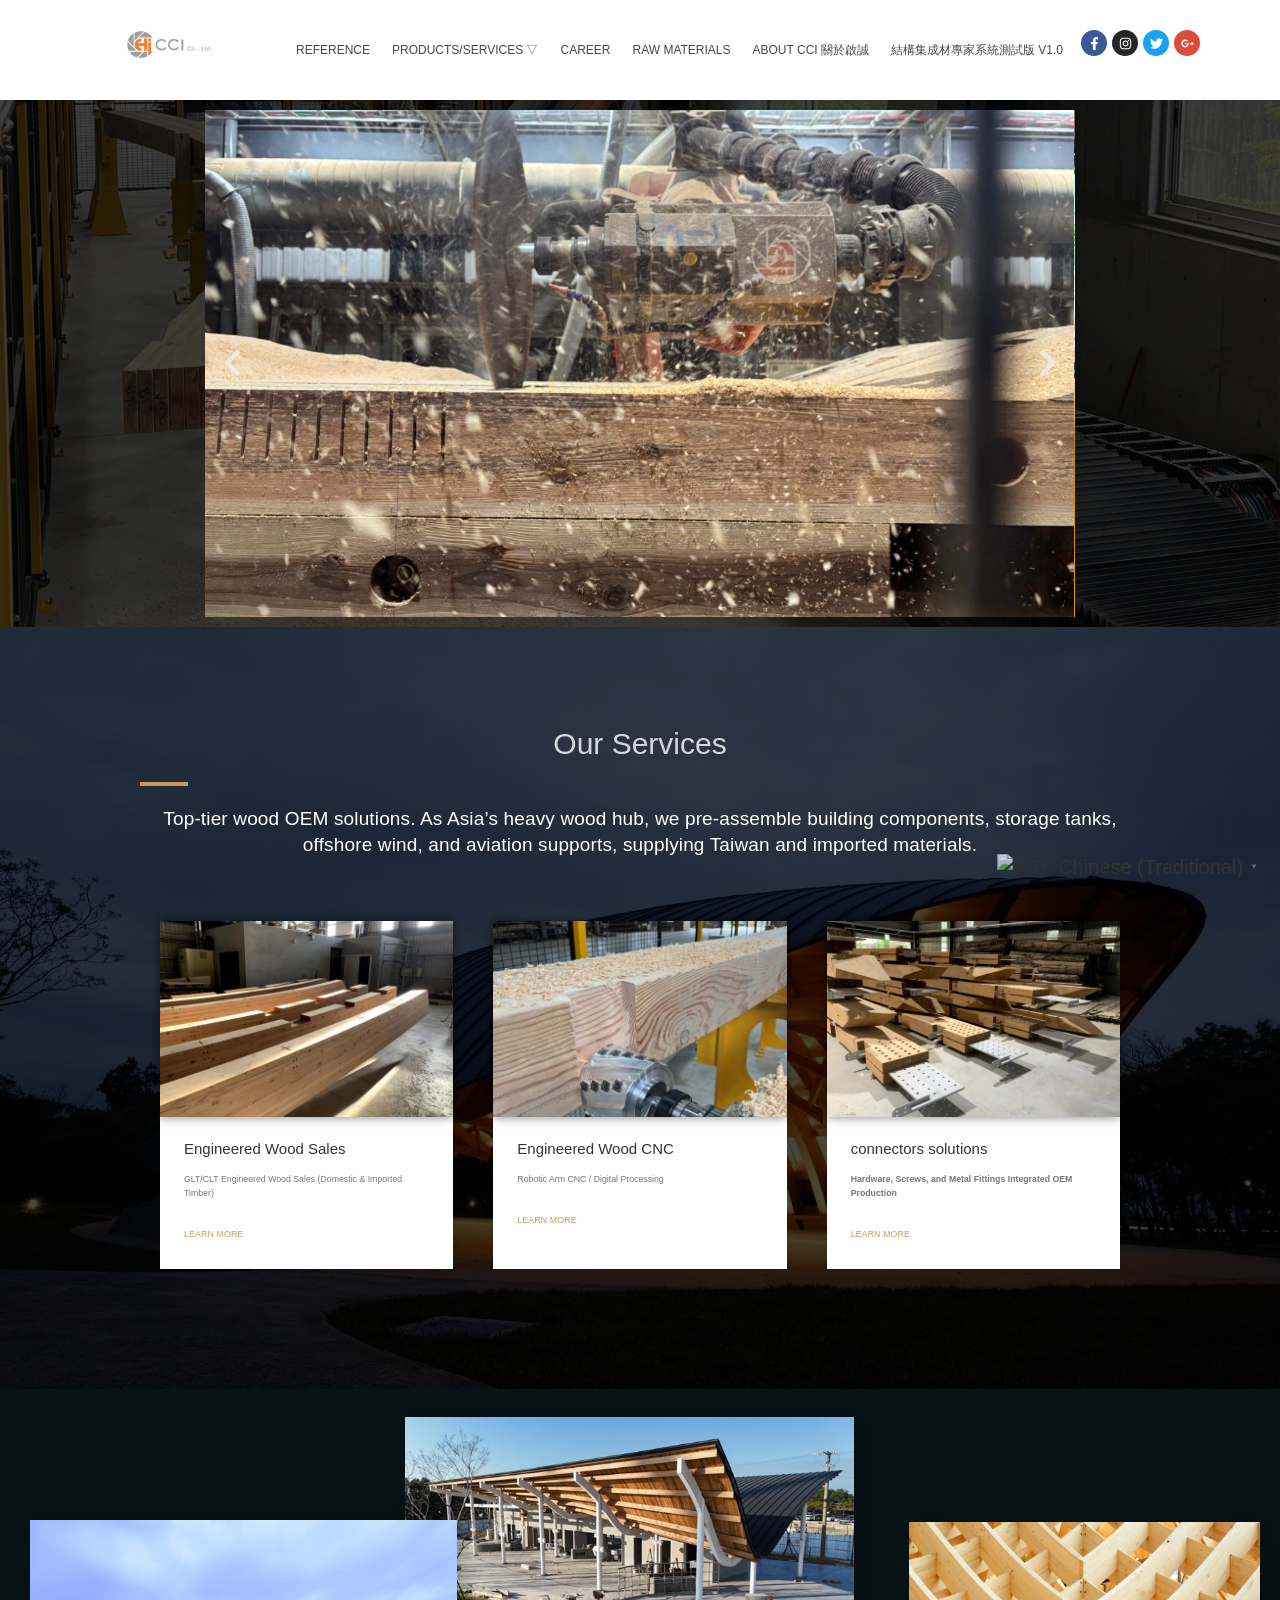
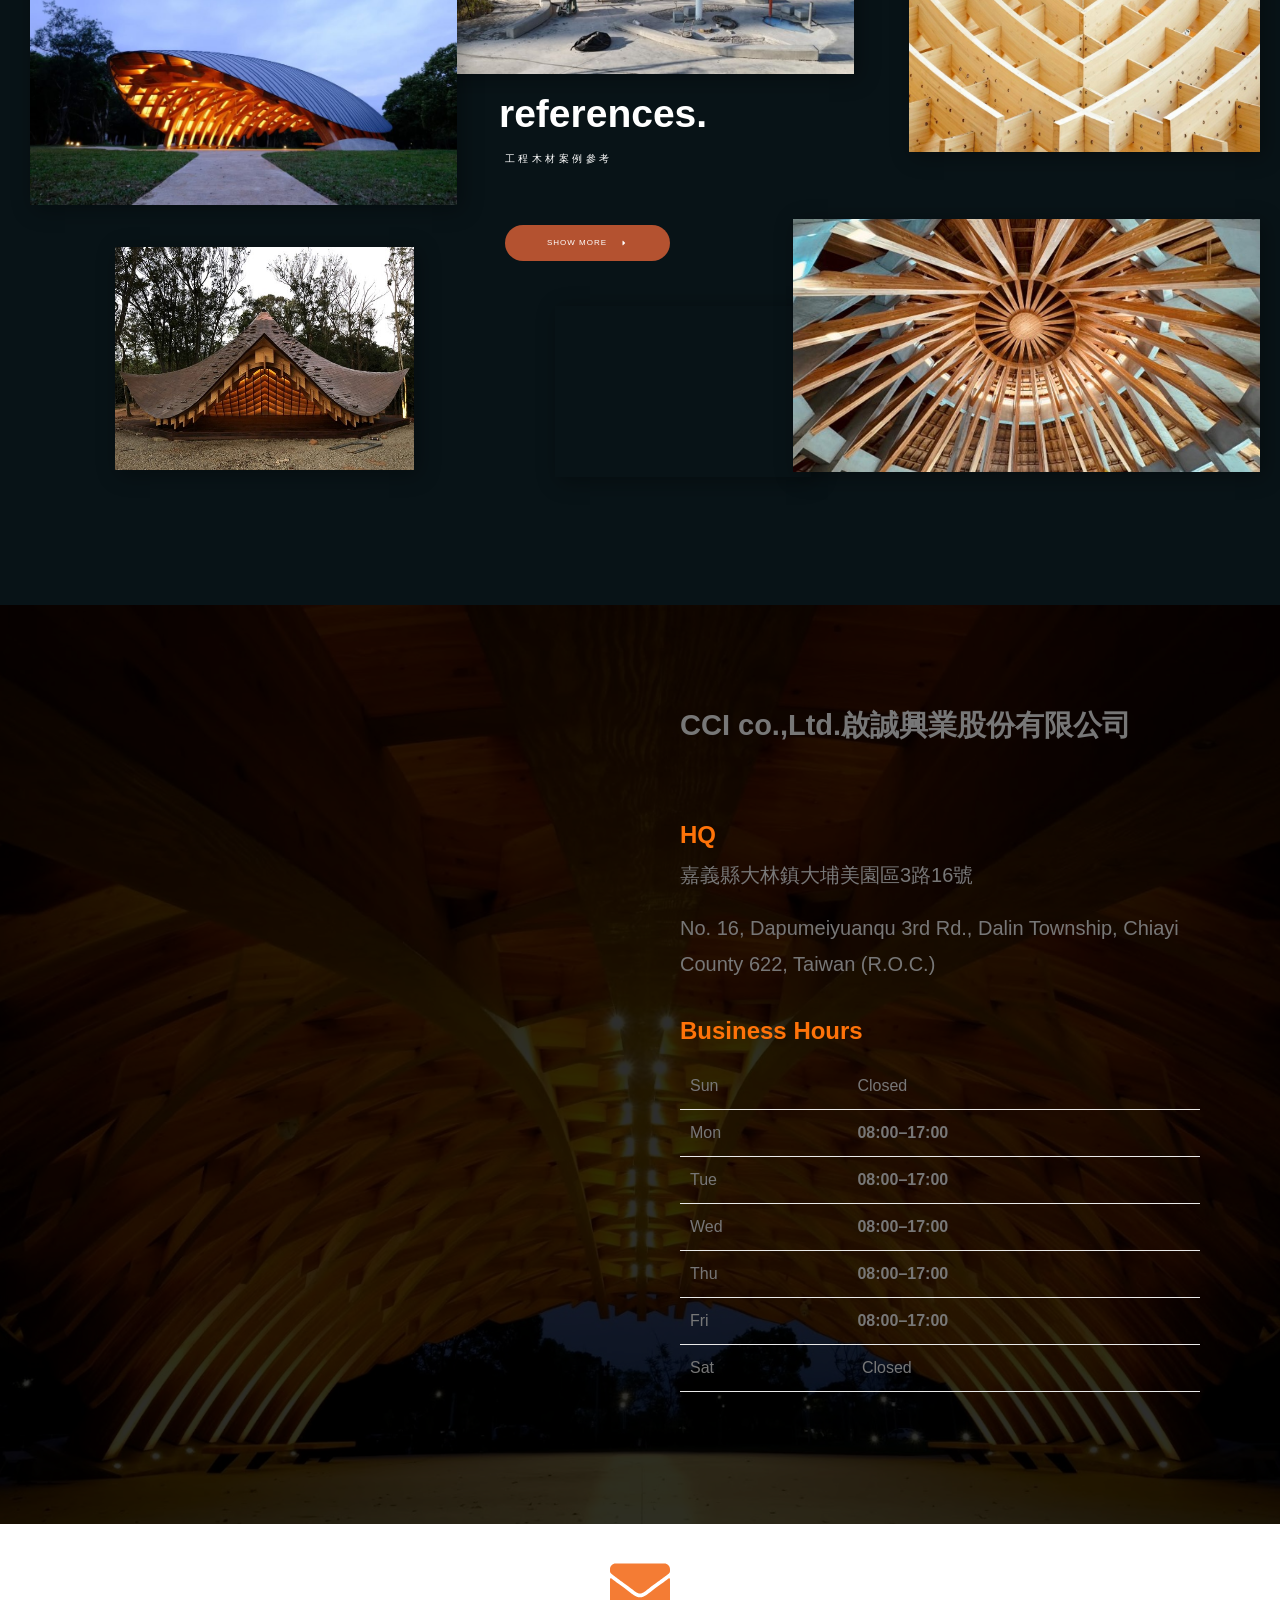
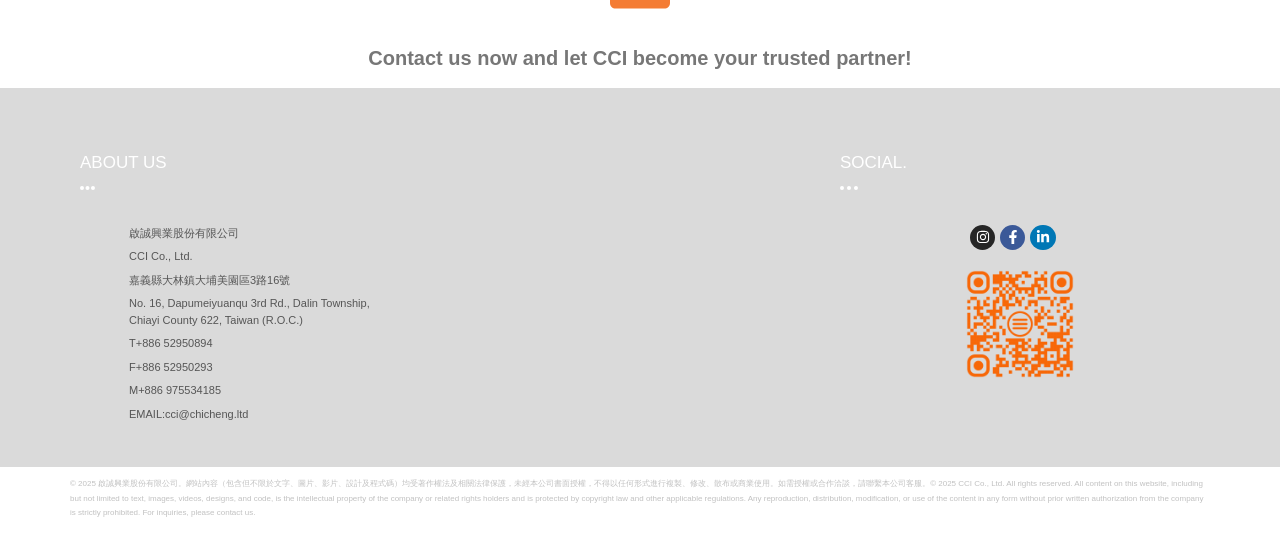
==== commit affbe6b7: "Speed up images and keep header menu on one row - Recompress large JPEGs, convert opaque PNG photos " ====
--- a/index.html
+++ b/index.html
@@ -154,7 +154,9 @@
 		<!-- OceanWP CSS -->
 <style type="text/css">
 /* Colors */body .theme-button,body input[type="submit"],body button[type="submit"],body button,body .button,body div.wpforms-container-full .wpforms-form input[type=submit],body div.wpforms-container-full .wpforms-form button[type=submit],body div.wpforms-container-full .wpforms-form .wpforms-page-button,.woocommerce-cart .wp-element-button,.woocommerce-checkout .wp-element-button,.wp-block-button__link{border-color:#ffffff}body .theme-button:hover,body input[type="submit"]:hover,body button[type="submit"]:hover,body button:hover,body .button:hover,body div.wpforms-container-full .wpforms-form input[type=submit]:hover,body div.wpforms-container-full .wpforms-form input[type=submit]:active,body div.wpforms-container-full .wpforms-form button[type=submit]:hover,body div.wpforms-container-full .wpforms-form button[type=submit]:active,body div.wpforms-container-full .wpforms-form .wpforms-page-button:hover,body div.wpforms-container-full .wpforms-form .wpforms-page-button:active,.woocommerce-cart .wp-element-button:hover,.woocommerce-checkout .wp-element-button:hover,.wp-block-button__link:hover{border-color:#ffffff}/* OceanWP Style Settings CSS */.theme-button,input[type="submit"],button[type="submit"],button,.button,body div.wpforms-container-full .wpforms-form input[type=submit],body div.wpforms-container-full .wpforms-form button[type=submit],body div.wpforms-container-full .wpforms-form .wpforms-page-button{border-style:solid}.theme-button,input[type="submit"],button[type="submit"],button,.button,body div.wpforms-container-full .wpforms-form input[type=submit],body div.wpforms-container-full .wpforms-form button[type=submit],body div.wpforms-container-full .wpforms-form .wpforms-page-button{border-width:1px}form input[type="text"],form input[type="password"],form input[type="email"],form input[type="url"],form input[type="date"],form input[type="month"],form input[type="time"],form input[type="datetime"],form input[type="datetime-local"],form input[type="week"],form input[type="number"],form input[type="search"],form input[type="tel"],form input[type="color"],form select,form textarea,.woocommerce .woocommerce-checkout .select2-container--default .select2-selection--single{border-style:solid}body div.wpforms-container-full .wpforms-form input[type=date],body div.wpforms-container-full .wpforms-form input[type=datetime],body div.wpforms-container-full .wpforms-form input[type=datetime-local],body div.wpforms-container-full .wpforms-form input[type=email],body div.wpforms-container-full .wpforms-form input[type=month],body div.wpforms-container-full .wpforms-form input[type=number],body div.wpforms-container-full .wpforms-form input[type=password],body div.wpforms-container-full .wpforms-form input[type=range],body div.wpforms-container-full .wpforms-form input[type=search],body div.wpforms-container-full .wpforms-form input[type=tel],body div.wpforms-container-full .wpforms-form input[type=text],body div.wpforms-container-full .wpforms-form input[type=time],body div.wpforms-container-full .wpforms-form input[type=url],body div.wpforms-container-full .wpforms-form input[type=week],body div.wpforms-container-full .wpforms-form select,body div.wpforms-container-full .wpforms-form textarea{border-style:solid}form input[type="text"],form input[type="password"],form input[type="email"],form input[type="url"],form input[type="date"],form input[type="month"],form input[type="time"],form input[type="datetime"],form input[type="datetime-local"],form input[type="week"],form input[type="number"],form input[type="search"],form input[type="tel"],form input[type="color"],form select,form textarea{border-radius:3px}body div.wpforms-container-full .wpforms-form input[type=date],body div.wpforms-container-full .wpforms-form input[type=datetime],body div.wpforms-container-full .wpforms-form input[type=datetime-local],body div.wpforms-container-full .wpforms-form input[type=email],body div.wpforms-container-full .wpforms-form input[type=month],body div.wpforms-container-full .wpforms-form input[type=number],body div.wpforms-container-full .wpforms-form input[type=password],body div.wpforms-container-full .wpforms-form input[type=range],body div.wpforms-container-full .wpforms-form input[type=search],body div.wpforms-container-full .wpforms-form input[type=tel],body div.wpforms-container-full .wpforms-form input[type=text],body div.wpforms-container-full .wpforms-form input[type=time],body div.wpforms-container-full .wpforms-form input[type=url],body div.wpforms-container-full .wpforms-form input[type=week],body div.wpforms-container-full .wpforms-form select,body div.wpforms-container-full .wpforms-form textarea{border-radius:3px}/* Header */@media only screen and (max-width:959px){body.default-breakpoint #site-logo #site-logo-inner{height:37px}}@media only screen and (max-width:959px){body.default-breakpoint .oceanwp-mobile-menu-icon a,body.default-breakpoint .oceanwp-mobile-menu-icon>button,.mobile-menu-close{line-height:37px}}#site-logo #site-logo-inner,.oceanwp-social-menu .social-menu-inner,#site-header.full_screen-header .menu-bar-inner,.after-header-content .after-header-content-inner{height:180px}#site-navigation-wrap .dropdown-menu >li >a,#site-navigation-wrap .dropdown-menu >li >button.site-search-toggle,#site-navigation-wrap .dropdown-menu >li >span.opl-logout-link,.oceanwp-mobile-menu-icon a,.oceanwp-mobile-menu-icon>button,.mobile-menu-close,.after-header-content-inner >a{line-height:180px}#site-header.has-header-media .overlay-header-media{background-color:rgba(0,0,0,0.5)}#site-header{border-color:#ffffff}#site-logo #site-logo-inner a img,#site-header.center-header #site-navigation-wrap .middle-site-logo a img{max-width:304px}@media (max-width:480px){#site-logo #site-logo-inner a img,#site-header.center-header #site-navigation-wrap .middle-site-logo a img{max-width:284px}}#site-header #site-logo #site-logo-inner a img,#site-header.center-header #site-navigation-wrap .middle-site-logo a img{max-height:247px}.effect-one #site-navigation-wrap .dropdown-menu >li >a.menu-link >span:after,.effect-three #site-navigation-wrap .dropdown-menu >li >a.menu-link >span:after,.effect-five #site-navigation-wrap .dropdown-menu >li >a.menu-link >span:before,.effect-five #site-navigation-wrap .dropdown-menu >li >a.menu-link >span:after,.effect-nine #site-navigation-wrap .dropdown-menu >li >a.menu-link >span:before,.effect-nine #site-navigation-wrap .dropdown-menu >li >a.menu-link >span:after{background-color:#de7a00}.effect-four #site-navigation-wrap .dropdown-menu >li >a.menu-link >span:before,.effect-four #site-navigation-wrap .dropdown-menu >li >a.menu-link >span:after,.effect-seven #site-navigation-wrap .dropdown-menu >li >a.menu-link:hover >span:after,.effect-seven #site-navigation-wrap .dropdown-menu >li.sfHover >a.menu-link >span:after{color:#de7a00}.effect-seven #site-navigation-wrap .dropdown-menu >li >a.menu-link:hover >span:after,.effect-seven #site-navigation-wrap .dropdown-menu >li.sfHover >a.menu-link >span:after{text-shadow:10px 0 #de7a00,-10px 0 #de7a00}#site-navigation-wrap .dropdown-menu >li >a,#site-navigation-wrap .dropdown-menu >li >button.dropdown-toggle,#site-navigation-wrap .dropdown-menu >li >button.site-search-toggle{padding:0 23px}#site-navigation-wrap .dropdown-menu >li >a:hover,#site-header #site-navigation-wrap .dropdown-menu >li >button.dropdown-toggle:hover,#site-header #site-navigation-wrap .dropdown-menu >li >button.site-search-toggle:hover,.oceanwp-mobile-menu-icon a:hover,.oceanwp-mobile-menu-icon>button:hover,#searchform-header-replace-close:hover{color:#ff8e25}#site-navigation-wrap .dropdown-menu >li >a:hover .owp-icon use,#site-header #site-navigation-wrap .dropdown-menu >li >button.dropdown-toggle:hover .owp-icon use,#site-navigation-wrap .dropdown-menu >li >button.site-search-toggle:hover .owp-icon use,.oceanwp-mobile-menu-icon>button:hover .owp-icon use,.oceanwp-mobile-menu-icon a:hover .owp-icon use,#searchform-header-replace-close:hover .owp-icon use{stroke:#ff8e25}.dropdown-menu .sub-menu{min-width:191px}.dropdown-menu .sub-menu,#searchform-dropdown,.current-shop-items-dropdown{border-color:#eb9500}.oceanwp-social-menu ul li a,.oceanwp-social-menu .colored ul li a,.oceanwp-social-menu .minimal ul li a,.oceanwp-social-menu .dark ul li a{font-size:23px}.oceanwp-social-menu ul li a .owp-icon,.oceanwp-social-menu .colored ul li a .owp-icon,.oceanwp-social-menu .minimal ul li a .owp-icon,.oceanwp-social-menu .dark ul li a .owp-icon{width:23px;height:23px}@media (max-width:480px){.oceanwp-social-menu ul li a,.oceanwp-social-menu .colored ul li a,.oceanwp-social-menu .minimal ul li a,.oceanwp-social-menu .dark ul li a,.sidr-class-social-menu-inner ul li a{font-size:22px}}@media (max-width:480px){.oceanwp-social-menu ul li a .owp-icon,.oceanwp-social-menu .colored ul li a .owp-icon,.oceanwp-social-menu .minimal ul li a .owp-icon,.oceanwp-social-menu .dark ul li a .owp-icon{width:22px;height:22px}}.oceanwp-social-menu ul li a{border-radius:4px}@media (max-width:767px){#top-bar-nav,#site-navigation-wrap,.oceanwp-social-menu,.after-header-content{display:none}.center-logo #site-logo{float:none;position:absolute;left:50%;padding:0;-webkit-transform:translateX(-50%);transform:translateX(-50%)}#site-header.center-header #site-logo,.oceanwp-mobile-menu-icon,#oceanwp-cart-sidebar-wrap{display:block}body.vertical-header-style #outer-wrap{margin:0 !important}#site-header.vertical-header{position:relative;width:100%;left:0 !important;right:0 !important}#site-header.vertical-header .has-template >#site-logo{display:block}#site-header.vertical-header #site-header-inner{display:-webkit-box;display:-webkit-flex;display:-ms-flexbox;display:flex;-webkit-align-items:center;align-items:center;padding:0;max-width:90%}#site-header.vertical-header #site-header-inner >*:not(.oceanwp-mobile-menu-icon){display:none}#site-header.vertical-header #site-header-inner >*{padding:0 !important}#site-header.vertical-header #site-header-inner #site-logo{display:block;margin:0;width:50%;text-align:left}body.rtl #site-header.vertical-header #site-header-inner #site-logo{text-align:right}#site-header.vertical-header #site-header-inner .oceanwp-mobile-menu-icon{width:50%;text-align:right}body.rtl #site-header.vertical-header #site-header-inner .oceanwp-mobile-menu-icon{text-align:left}#site-header.vertical-header .vertical-toggle,body.vertical-header-style.vh-closed #site-header.vertical-header .vertical-toggle{display:none}#site-logo.has-responsive-logo .custom-logo-link{display:none}#site-logo.has-responsive-logo .responsive-logo-link{display:block}.is-sticky #site-logo.has-sticky-logo .responsive-logo-link{display:none}.is-sticky #site-logo.has-responsive-logo .sticky-logo-link{display:block}#top-bar.has-no-content #top-bar-social.top-bar-left,#top-bar.has-no-content #top-bar-social.top-bar-right{position:inherit;left:auto;right:auto;float:none;height:auto;line-height:1.5em;margin-top:0;text-align:center}#top-bar.has-no-content #top-bar-social li{float:none;display:inline-block}.owp-cart-overlay,#side-panel-wrap a.side-panel-btn{display:none !important}#site-logo.has-responsive-logo a.site-logo-text{display:none}}@media (max-width:767px){#site-logo #site-logo-inner{height:37px}}@media (max-width:767px){.oceanwp-mobile-menu-icon a,.oceanwp-mobile-menu-icon>button{line-height:37px}}#site-logo.has-responsive-logo .responsive-logo-link img{max-height:54px}/* Blog CSS */.ocean-single-post-header ul.meta-item li a:hover{color:#333333}/* Sidebar */.widget-area .sidebar-box,.separate-layout .sidebar-box{margin-bottom:px}/* Typography */body{font-size:14px;line-height:1.8}h1,h2,h3,h4,h5,h6,.theme-heading,.widget-title,.oceanwp-widget-recent-posts-title,.comment-reply-title,.entry-title,.sidebar-box .widget-title{font-family:Courier,monospace;line-height:1.4}h1{font-size:23px;line-height:1.4}h2{font-size:20px;line-height:1.4}h3{font-size:18px;line-height:1.4}h4{font-size:17px;line-height:1.4}h5{font-size:14px;line-height:1.4}h6{font-size:15px;line-height:1.4}.page-header .page-header-title,.page-header.background-image-page-header .page-header-title{font-size:32px;line-height:1.4}.page-header .page-subheading,.page-header.background-image-page-header .page-subheading{font-size:15px;line-height:1.8}.site-breadcrumbs,.site-breadcrumbs a{font-size:13px;line-height:1.4}#top-bar-content,#top-bar-social-alt{font-size:12px;line-height:1.8}#site-logo a.site-logo-text{font-size:24px;line-height:1.8}#site-navigation-wrap .dropdown-menu >li >a,#site-header.full_screen-header .fs-dropdown-menu >li >a,#site-header.top-header #site-navigation-wrap .dropdown-menu >li >a,#site-header.center-header #site-navigation-wrap .dropdown-menu >li >a,#site-header.medium-header #site-navigation-wrap .dropdown-menu >li >a,.oceanwp-mobile-menu-icon a{font-size:15px;line-height:11.2;letter-spacing:.7px;font-weight:800}.dropdown-menu ul li a.menu-link,#site-header.full_screen-header .fs-dropdown-menu ul.sub-menu li a{font-size:12px;line-height:1.2;letter-spacing:.6px}.sidr-class-dropdown-menu li a,a.sidr-class-toggle-sidr-close,button.sidr-class-toggle-sidr-close,#mobile-dropdown ul li a,#mobile-dropdown ul li >button.menu-link.dropdown-toggle,body #mobile-fullscreen ul li a,body #mobile-fullscreen ul li >button.menu-link.dropdown-toggle{font-size:15px;line-height:1.8}.blog-entry.post .blog-entry-header .entry-title a{font-size:24px;line-height:1.4}.ocean-single-post-header .single-post-title{font-size:34px;line-height:1.4;letter-spacing:.6px}.ocean-single-post-header ul.meta-item li,.ocean-single-post-header ul.meta-item li a{font-size:13px;line-height:1.4;letter-spacing:.6px}.ocean-single-post-header .post-author-name,.ocean-single-post-header .post-author-name a{font-size:14px;line-height:1.4;letter-spacing:.6px}.ocean-single-post-header .post-author-description{font-size:12px;line-height:1.4;letter-spacing:.6px}.single-post .entry-title{line-height:1.4;letter-spacing:.6px}.single-post ul.meta li,.single-post ul.meta li a{font-size:14px;line-height:1.4;letter-spacing:.6px}.sidebar-box .widget-title,.sidebar-box.widget_block .wp-block-heading{font-size:13px;line-height:1;letter-spacing:1px}#footer-widgets .footer-box .widget-title{font-size:13px;line-height:1;letter-spacing:1px}#footer-bottom #copyright{font-size:12px;line-height:1}#footer-bottom #footer-bottom-menu{font-size:12px;line-height:1}.ocean-preloader--active .preloader-after-content{font-size:20px;line-height:1.8;letter-spacing:.6px}
-</style></head>
+</style><link rel="preload" as="image" href="./wp-content/uploads/2024/12/IMG_5527-1-scaled.jpg" fetchpriority="high" data-cci-preload>
+<link rel="stylesheet" href="./assets/cci-custom.css">
+</head>
 
 <body class="home wp-singular page-template-default page page-id-81 wp-custom-logo wp-embed-responsive wp-theme-oceanwp oceanwp-theme fullscreen-mobile no-header-border content-full-screen page-header-disabled has-breadcrumbs elementor-default elementor-kit-84 elementor-page elementor-page-81" itemscope="itemscope" itemtype="https://schema.org/WebPage">
 
@@ -178,7 +180,7 @@
 				<div class="elementor-element elementor-element-55ed8856 elementor-widget elementor-widget-theme-site-logo elementor-widget-image" data-id="55ed8856" data-element_type="widget" data-e-type="widget" data-widget_type="theme-site-logo.default">
 				<div class="elementor-widget-container">
 											<a href="https://chicheng.ltd">
-			<img width="522" height="176" src="./wp-content/uploads/2024/12/CCLOGO5.png" class="attachment-full size-full wp-image-978" alt="" srcset="./wp-content/uploads/2024/12/CCLOGO5.png 522w, ./wp-content/uploads/2024/12/CCLOGO5-300x101.png 300w" sizes="(max-width: 522px) 100vw, 522px" />				</a>
+			<img decoding="async" width="522" height="176" src="./wp-content/uploads/2024/12/CCLOGO5.png" class="attachment-full size-full wp-image-978" alt="" srcset="./wp-content/uploads/2024/12/CCLOGO5.png 522w, ./wp-content/uploads/2024/12/CCLOGO5-300x101.png 300w" sizes="(max-width: 522px) 100vw, 522px" />				</a>
 											</div>
 				</div>
 				</div>
@@ -299,11 +301,11 @@
 							<div class="elementor-container elementor-column-gap-wide">
 					<div class="elementor-column elementor-col-100 elementor-top-column elementor-element elementor-element-6b61d57c" data-id="6b61d57c" data-element_type="column" data-e-type="column">
 			<div class="elementor-widget-wrap elementor-element-populated">
-						<div class="elementor-element elementor-element-395d04d6 elementor-invisible elementor-widget elementor-widget-heading" data-id="395d04d6" data-element_type="widget" data-e-type="widget" data-settings="{&quot;_animation&quot;:&quot;fadeIn&quot;,&quot;_animation_delay&quot;:100}" data-widget_type="heading.default">
+						<div class="elementor-element elementor-element-395d04d6 elementor-widget elementor-widget-heading" data-id="395d04d6" data-element_type="widget" data-e-type="widget" data-settings="{&quot;_animation&quot;:&quot;none&quot;,&quot;_animation_delay&quot;:100}" data-widget_type="heading.default">
 				<div class="elementor-widget-container">
 					<h2 class="elementor-heading-title elementor-size-default">Our Services</h2>				</div>
 				</div>
-				<div class="elementor-element elementor-element-35b9d02 elementor-widget-divider--view-line elementor-invisible elementor-widget elementor-widget-divider" data-id="35b9d02" data-element_type="widget" data-e-type="widget" data-settings="{&quot;_animation&quot;:&quot;fadeIn&quot;,&quot;_animation_delay&quot;:300}" data-widget_type="divider.default">
+				<div class="elementor-element elementor-element-35b9d02 elementor-widget-divider--view-line elementor-widget elementor-widget-divider" data-id="35b9d02" data-element_type="widget" data-e-type="widget" data-settings="{&quot;_animation&quot;:&quot;none&quot;,&quot;_animation_delay&quot;:300}" data-widget_type="divider.default">
 				<div class="elementor-widget-container">
 							<div class="elementor-divider">
 			<span class="elementor-divider-separator">
@@ -311,14 +313,14 @@
 		</div>
 						</div>
 				</div>
-				<div class="elementor-element elementor-element-69418874 elementor-invisible elementor-widget elementor-widget-heading" data-id="69418874" data-element_type="widget" data-e-type="widget" data-settings="{&quot;_animation&quot;:&quot;fadeIn&quot;,&quot;_animation_delay&quot;:150}" data-widget_type="heading.default">
+				<div class="elementor-element elementor-element-69418874 elementor-widget elementor-widget-heading" data-id="69418874" data-element_type="widget" data-e-type="widget" data-settings="{&quot;_animation&quot;:&quot;none&quot;,&quot;_animation_delay&quot;:150}" data-widget_type="heading.default">
 				<div class="elementor-widget-container">
 					<h2 class="elementor-heading-title elementor-size-default">Top-tier wood OEM solutions. As Asia’s heavy wood hub, we pre-assemble building components, storage tanks, offshore wind, and aviation supports, supplying Taiwan and imported materials.
 </h2>				</div>
 				</div>
 				<section class="elementor-section elementor-inner-section elementor-element elementor-element-3bd12cb4 envato-kit-141-top-0 elementor-section-boxed elementor-section-height-default elementor-section-height-default" data-id="3bd12cb4" data-element_type="section" data-e-type="section">
 						<div class="elementor-container elementor-column-gap-default">
-					<div class="elementor-column elementor-col-33 elementor-inner-column elementor-element elementor-element-1fbdbcba elementor-invisible" data-id="1fbdbcba" data-element_type="column" data-e-type="column" data-settings="{&quot;background_background&quot;:&quot;classic&quot;,&quot;animation&quot;:&quot;fadeIn&quot;,&quot;animation_delay&quot;:100}">
+					<div class="elementor-column elementor-col-33 elementor-inner-column elementor-element elementor-element-1fbdbcba" data-id="1fbdbcba" data-element_type="column" data-e-type="column" data-settings="{&quot;background_background&quot;:&quot;classic&quot;,&quot;animation&quot;:&quot;none&quot;,&quot;animation_delay&quot;:100}">
 			<div class="elementor-widget-wrap elementor-element-populated">
 						<div class="elementor-element elementor-element-71acdfee elementor-widget elementor-widget-image" data-id="71acdfee" data-element_type="widget" data-e-type="widget" data-widget_type="image.default">
 				<div class="elementor-widget-container">
@@ -345,7 +347,7 @@
 				</div>
 					</div>
 		</div>
-				<div class="elementor-column elementor-col-33 elementor-inner-column elementor-element elementor-element-34aa8506 elementor-invisible" data-id="34aa8506" data-element_type="column" data-e-type="column" data-settings="{&quot;background_background&quot;:&quot;classic&quot;,&quot;animation&quot;:&quot;fadeIn&quot;,&quot;animation_delay&quot;:200}">
+				<div class="elementor-column elementor-col-33 elementor-inner-column elementor-element elementor-element-34aa8506" data-id="34aa8506" data-element_type="column" data-e-type="column" data-settings="{&quot;background_background&quot;:&quot;classic&quot;,&quot;animation&quot;:&quot;none&quot;,&quot;animation_delay&quot;:200}">
 			<div class="elementor-widget-wrap elementor-element-populated">
 						<div class="elementor-element elementor-element-6077bb9d elementor-widget elementor-widget-image" data-id="6077bb9d" data-element_type="widget" data-e-type="widget" data-widget_type="image.default">
 				<div class="elementor-widget-container">
@@ -372,7 +374,7 @@
 				</div>
 					</div>
 		</div>
-				<div class="elementor-column elementor-col-33 elementor-inner-column elementor-element elementor-element-6e5c88d7 elementor-invisible" data-id="6e5c88d7" data-element_type="column" data-e-type="column" data-settings="{&quot;background_background&quot;:&quot;classic&quot;,&quot;animation&quot;:&quot;fadeIn&quot;,&quot;animation_delay&quot;:300}">
+				<div class="elementor-column elementor-col-33 elementor-inner-column elementor-element elementor-element-6e5c88d7" data-id="6e5c88d7" data-element_type="column" data-e-type="column" data-settings="{&quot;background_background&quot;:&quot;classic&quot;,&quot;animation&quot;:&quot;none&quot;,&quot;animation_delay&quot;:300}">
 			<div class="elementor-widget-wrap elementor-element-populated">
 						<div class="elementor-element elementor-element-79f0e215 elementor-widget elementor-widget-image" data-id="79f0e215" data-element_type="widget" data-e-type="widget" data-widget_type="image.default">
 				<div class="elementor-widget-container">
@@ -409,14 +411,14 @@
 		<div class="elementor-element elementor-element-870cfb4 e-con-full e-flex e-con e-child" data-id="870cfb4" data-element_type="container" data-e-type="container">
 		<div class="elementor-element elementor-element-f2591f3 e-con-full e-flex e-con e-child" data-id="f2591f3" data-element_type="container" data-e-type="container">
 		<div class="elementor-element elementor-element-eb399b3 e-con-full e-flex e-con e-child" data-id="eb399b3" data-element_type="container" data-e-type="container">
-				<div class="elementor-element elementor-element-6a4230e animated-fast elementor-invisible elementor-widget elementor-widget-image" data-id="6a4230e" data-element_type="widget" data-e-type="widget" data-settings="{&quot;_animation&quot;:&quot;fadeInRight&quot;}" data-widget_type="image.default">
+				<div class="elementor-element elementor-element-6a4230e animated-fast elementor-widget elementor-widget-image" data-id="6a4230e" data-element_type="widget" data-e-type="widget" data-settings="{&quot;_animation&quot;:&quot;none&quot;}" data-widget_type="image.default">
 				<div class="elementor-widget-container">
 																<a href="./wp-content/uploads/2024/12/LINE_ALBUM_2021.3.7-夜拍_240305_16-1.jpg" data-elementor-open-lightbox="yes" data-elementor-lightbox-title="2020-Lunping Project" data-elementor-lightbox-description="GLT： Douglas fir
 Other: Cryptomeria formosansis" data-e-action-hash="#elementor-action%3Aaction%3Dlightbox%26settings%3DeyJpZCI6NjIwLCJ1cmwiOiJodHRwczpcL1wvY2hpY2hlbmcubHRkXC93cC1jb250ZW50XC91cGxvYWRzXC8yMDI0XC8xMlwvTElORV9BTEJVTV8yMDIxLjMuNy1cdTU5MWNcdTYyY2RfMjQwMzA1XzE2LTEuanBnIn0%3D">
 							<img fetchpriority="high" decoding="async" width="1024" height="683" src="./wp-content/uploads/2024/12/LINE_ALBUM_2021.3.7-夜拍_240305_16-1-1024x683.jpg" class="attachment-large size-large wp-image-620" alt="Lunping Project" srcset="./wp-content/uploads/2024/12/LINE_ALBUM_2021.3.7-夜拍_240305_16-1-1024x683.jpg 1024w, ./wp-content/uploads/2024/12/LINE_ALBUM_2021.3.7-夜拍_240305_16-1-300x200.jpg 300w, ./wp-content/uploads/2024/12/LINE_ALBUM_2021.3.7-夜拍_240305_16-1-768x512.jpg 768w, ./wp-content/uploads/2024/12/LINE_ALBUM_2021.3.7-夜拍_240305_16-1-1536x1024.jpg 1536w, ./wp-content/uploads/2024/12/LINE_ALBUM_2021.3.7-夜拍_240305_16-1-600x400.jpg 600w, ./wp-content/uploads/2024/12/LINE_ALBUM_2021.3.7-夜拍_240305_16-1.jpg 1917w" sizes="(max-width: 1024px) 100vw, 1024px" />								</a>
 															</div>
 				</div>
-				<div class="elementor-element elementor-element-56e28fa animated-fast elementor-invisible elementor-widget elementor-widget-image" data-id="56e28fa" data-element_type="widget" data-e-type="widget" data-settings="{&quot;_animation&quot;:&quot;fadeInLeft&quot;}" data-widget_type="image.default">
+				<div class="elementor-element elementor-element-56e28fa animated-fast elementor-widget elementor-widget-image" data-id="56e28fa" data-element_type="widget" data-e-type="widget" data-settings="{&quot;_animation&quot;:&quot;none&quot;}" data-widget_type="image.default">
 				<div class="elementor-widget-container">
 																<a href="./wp-content/uploads/2024/12/王.jpg" data-elementor-open-lightbox="yes" data-elementor-lightbox-title="2018-Tao" data-elementor-lightbox-description="柱や梁がないように、屋根にもフレームがなく、ジョイストと野地板のみで剛性を獲得する木造ドーム構造とした。ジョイストには50mm厚の集成材を使用し、500mmピッチで配置することによって、かつてアジアの木造建築の屋根を支えていた、斗栱と同じようなリズム感を与えることが可能となった。" data-e-action-hash="#elementor-action%3Aaction%3Dlightbox%26settings%3DeyJpZCI6NjIxLCJ1cmwiOiJodHRwczpcL1wvY2hpY2hlbmcubHRkXC93cC1jb250ZW50XC91cGxvYWRzXC8yMDI0XC8xMlwvXHU3MzhiLmpwZyJ9">
 							<img decoding="async" width="585" height="438" src="./wp-content/uploads/2024/12/王.jpg" class="attachment-large size-large wp-image-621" alt="Tao" srcset="./wp-content/uploads/2024/12/王.jpg 585w, ./wp-content/uploads/2024/12/王-300x225.jpg 300w" sizes="(max-width: 585px) 100vw, 585px" />								</a>
@@ -424,7 +426,7 @@
 				</div>
 				</div>
 		<div class="elementor-element elementor-element-8fe8ef6 e-con-full e-flex e-con e-child" data-id="8fe8ef6" data-element_type="container" data-e-type="container">
-				<div class="elementor-element elementor-element-af65a0e elementor-invisible elementor-widget elementor-widget-image" data-id="af65a0e" data-element_type="widget" data-e-type="widget" data-settings="{&quot;_animation&quot;:&quot;fadeInUp&quot;}" data-widget_type="image.default">
+				<div class="elementor-element elementor-element-af65a0e elementor-widget elementor-widget-image" data-id="af65a0e" data-element_type="widget" data-e-type="widget" data-settings="{&quot;_animation&quot;:&quot;none&quot;}" data-widget_type="image.default">
 				<div class="elementor-widget-container">
 																<a href="./wp-content/uploads/2024/12/海珊.jpg" data-elementor-open-lightbox="yes" data-elementor-lightbox-title="Haishan Fishing Port" data-elementor-lightbox-description="2024- Coming soon
 GLT： Douglas fir
@@ -454,19 +456,19 @@
 				</div>
 								</div>
 				</div>
-				<div class="elementor-element elementor-element-9c11e44 animated-fast elementor-invisible elementor-widget elementor-widget-image" data-id="9c11e44" data-element_type="widget" data-e-type="widget" data-settings="{&quot;_animation&quot;:&quot;fadeInLeft&quot;}" data-widget_type="image.default">
+				<div class="elementor-element elementor-element-9c11e44 animated-fast elementor-widget elementor-widget-image" data-id="9c11e44" data-element_type="widget" data-e-type="widget" data-settings="{&quot;_animation&quot;:&quot;none&quot;}" data-widget_type="image.default">
 				<div class="elementor-widget-container">
 															<img loading="lazy" decoding="async" width="1080" height="720" src="./wp-content/uploads/2024/12/IMG_5081.jpg" class="attachment-full size-full wp-image-614" alt="" srcset="./wp-content/uploads/2024/12/IMG_5081.jpg 1080w, ./wp-content/uploads/2024/12/IMG_5081-300x200.jpg 300w, ./wp-content/uploads/2024/12/IMG_5081-1024x683.jpg 1024w, ./wp-content/uploads/2024/12/IMG_5081-768x512.jpg 768w, ./wp-content/uploads/2024/12/IMG_5081-600x400.jpg 600w" sizes="(max-width: 1080px) 100vw, 1080px" />															</div>
 				</div>
 				</div>
 		<div class="elementor-element elementor-element-5658d97 e-con-full e-flex e-con e-child" data-id="5658d97" data-element_type="container" data-e-type="container">
-				<div class="elementor-element elementor-element-eaec224 animated-fast elementor-invisible elementor-widget elementor-widget-image" data-id="eaec224" data-element_type="widget" data-e-type="widget" data-settings="{&quot;_animation&quot;:&quot;fadeInLeft&quot;}" data-widget_type="image.default">
-				<div class="elementor-widget-container">
-																<a href="./wp-content/uploads/2024/12/王5.png" data-elementor-open-lightbox="yes" data-elementor-lightbox-title="2018-Tao" data-elementor-lightbox-description="柱や梁がないように、屋根にもフレームがなく、ジョイストと野地板のみで剛性を獲得する木造ドーム構造とした。ジョイストには50mm厚の集成材を使用し、500mmピッチで配置することによって、かつてアジアの木造建築の屋根を支えていた、斗栱と同じようなリズム感を与えることが可能となった。" data-e-action-hash="#elementor-action%3Aaction%3Dlightbox%26settings%3DeyJpZCI6NjI1LCJ1cmwiOiJodHRwczpcL1wvY2hpY2hlbmcubHRkXC93cC1jb250ZW50XC91cGxvYWRzXC8yMDI0XC8xMlwvXHU3MzhiNS5wbmcifQ%3D%3D">
-							<img loading="lazy" decoding="async" width="1024" height="671" src="./wp-content/uploads/2024/12/王5-1024x671.png" class="attachment-large size-large wp-image-625" alt="Tao" srcset="./wp-content/uploads/2024/12/王5-1024x671.png 1024w, ./wp-content/uploads/2024/12/王5-300x197.png 300w, ./wp-content/uploads/2024/12/王5-768x504.png 768w, ./wp-content/uploads/2024/12/王5-1536x1007.png 1536w, ./wp-content/uploads/2024/12/王5-600x393.png 600w, ./wp-content/uploads/2024/12/王5.png 1699w" sizes="(max-width: 1024px) 100vw, 1024px" />								</a>
+				<div class="elementor-element elementor-element-eaec224 animated-fast elementor-widget elementor-widget-image" data-id="eaec224" data-element_type="widget" data-e-type="widget" data-settings="{&quot;_animation&quot;:&quot;none&quot;}" data-widget_type="image.default">
+				<div class="elementor-widget-container">
+																<a href="./wp-content/uploads/2024/12/王5.jpg" data-elementor-open-lightbox="yes" data-elementor-lightbox-title="2018-Tao" data-elementor-lightbox-description="柱や梁がないように、屋根にもフレームがなく、ジョイストと野地板のみで剛性を獲得する木造ドーム構造とした。ジョイストには50mm厚の集成材を使用し、500mmピッチで配置することによって、かつてアジアの木造建築の屋根を支えていた、斗栱と同じようなリズム感を与えることが可能となった。" data-e-action-hash="#elementor-action%3Aaction%3Dlightbox%26settings%3DeyJpZCI6NjI1LCJ1cmwiOiJodHRwczpcL1wvY2hpY2hlbmcubHRkXC93cC1jb250ZW50XC91cGxvYWRzXC8yMDI0XC8xMlwvXHU3MzhiNS5wbmcifQ%3D%3D">
+							<img loading="lazy" decoding="async" width="1024" height="671" src="./wp-content/uploads/2024/12/王5-1024x671.jpg" class="attachment-large size-large wp-image-625" alt="Tao" srcset="./wp-content/uploads/2024/12/王5-1024x671.jpg 1024w, ./wp-content/uploads/2024/12/王5-300x197.png 300w, ./wp-content/uploads/2024/12/王5-768x504.jpg 768w, ./wp-content/uploads/2024/12/王5-1536x1007.jpg 1536w, ./wp-content/uploads/2024/12/王5-600x393.jpg 600w, ./wp-content/uploads/2024/12/王5.jpg 1699w" sizes="(max-width: 1024px) 100vw, 1024px" />								</a>
 															</div>
 				</div>
-				<div class="elementor-element elementor-element-8f668e6 animated-fast elementor-invisible elementor-widget elementor-widget-image" data-id="8f668e6" data-element_type="widget" data-e-type="widget" data-settings="{&quot;_animation&quot;:&quot;fadeInRight&quot;}" data-widget_type="image.default">
+				<div class="elementor-element elementor-element-8f668e6 animated-fast elementor-widget elementor-widget-image" data-id="8f668e6" data-element_type="widget" data-e-type="widget" data-settings="{&quot;_animation&quot;:&quot;none&quot;}" data-widget_type="image.default">
 				<div class="elementor-widget-container">
 																<a href="./wp-content/uploads/2024/12/布袋.jpg" data-elementor-open-lightbox="yes" data-elementor-lightbox-title="2023-Budai Visitor Center" data-elementor-lightbox-description="2023
 GLT： Douglas fir
@@ -484,7 +486,7 @@
 							<div class="elementor-container elementor-column-gap-default">
 					<div class="elementor-column elementor-col-50 elementor-top-column elementor-element elementor-element-6006cb8a" data-id="6006cb8a" data-element_type="column" data-e-type="column">
 			<div class="elementor-widget-wrap elementor-element-populated">
-						<div class="elementor-element elementor-element-4e387d9 elementor-invisible elementor-widget elementor-widget-google_maps" data-id="4e387d9" data-element_type="widget" data-e-type="widget" data-settings="{&quot;_animation&quot;:&quot;fadeIn&quot;}" data-widget_type="google_maps.default">
+						<div class="elementor-element elementor-element-4e387d9 elementor-widget elementor-widget-google_maps" data-id="4e387d9" data-element_type="widget" data-e-type="widget" data-settings="{&quot;_animation&quot;:&quot;none&quot;}" data-widget_type="google_maps.default">
 				<div class="elementor-widget-container">
 							<div class="elementor-custom-embed">
 			<iframe loading="lazy"
@@ -499,7 +501,7 @@
 		</div>
 				<div class="elementor-column elementor-col-50 elementor-top-column elementor-element elementor-element-23f2ddd8" data-id="23f2ddd8" data-element_type="column" data-e-type="column">
 			<div class="elementor-widget-wrap elementor-element-populated">
-						<div class="elementor-element elementor-element-23fd069f animated-slow elementor-invisible elementor-widget elementor-widget-heading" data-id="23fd069f" data-element_type="widget" data-e-type="widget" data-settings="{&quot;_animation&quot;:&quot;fadeIn&quot;}" data-widget_type="heading.default">
+						<div class="elementor-element elementor-element-23fd069f animated-slow elementor-widget elementor-widget-heading" data-id="23fd069f" data-element_type="widget" data-e-type="widget" data-settings="{&quot;_animation&quot;:&quot;none&quot;}" data-widget_type="heading.default">
 				<div class="elementor-widget-container">
 					<h1 class="elementor-heading-title elementor-size-default">CCI co.,Ltd.啟誠興業股份有限公司</h1>				</div>
 				</div>
@@ -510,19 +512,19 @@
 		</div>
 						</div>
 				</div>
-				<div class="elementor-element elementor-element-df8f0e4 animated-slow elementor-invisible elementor-widget elementor-widget-heading" data-id="df8f0e4" data-element_type="widget" data-e-type="widget" data-settings="{&quot;_animation&quot;:&quot;fadeIn&quot;}" data-widget_type="heading.default">
+				<div class="elementor-element elementor-element-df8f0e4 animated-slow elementor-widget elementor-widget-heading" data-id="df8f0e4" data-element_type="widget" data-e-type="widget" data-settings="{&quot;_animation&quot;:&quot;none&quot;}" data-widget_type="heading.default">
 				<div class="elementor-widget-container">
 					<h3 class="elementor-heading-title elementor-size-default">HQ</h3>				</div>
 				</div>
-				<div class="elementor-element elementor-element-5992867 elementor-invisible elementor-widget elementor-widget-text-editor" data-id="5992867" data-element_type="widget" data-e-type="widget" data-settings="{&quot;_animation&quot;:&quot;fadeIn&quot;}" data-widget_type="text-editor.default">
+				<div class="elementor-element elementor-element-5992867 elementor-widget elementor-widget-text-editor" data-id="5992867" data-element_type="widget" data-e-type="widget" data-settings="{&quot;_animation&quot;:&quot;none&quot;}" data-widget_type="text-editor.default">
 				<div class="elementor-widget-container">
 									<div class="elementor-element elementor-element-0f337c8 elementor-widget elementor-widget-text-editor" data-id="0f337c8" data-element_type="text-editor.default"><div class="elementor-widget-container"><div class="elementor-text-editor elementor-clearfix"><p>嘉義縣大林鎮大埔美園區3路16號</p><p>No. 16, Dapumeiyuanqu 3rd Rd., Dalin Township, Chiayi County 622, Taiwan (R.O.C.)</p></div></div></div>								</div>
 				</div>
-				<div class="elementor-element elementor-element-6677a35 animated-slow elementor-invisible elementor-widget elementor-widget-heading" data-id="6677a35" data-element_type="widget" data-e-type="widget" data-settings="{&quot;_animation&quot;:&quot;fadeIn&quot;}" data-widget_type="heading.default">
+				<div class="elementor-element elementor-element-6677a35 animated-slow elementor-widget elementor-widget-heading" data-id="6677a35" data-element_type="widget" data-e-type="widget" data-settings="{&quot;_animation&quot;:&quot;none&quot;}" data-widget_type="heading.default">
 				<div class="elementor-widget-container">
 					<h3 class="elementor-heading-title elementor-size-default">Business Hours</h3>				</div>
 				</div>
-				<div class="elementor-element elementor-element-3323e463 elementor-invisible elementor-widget elementor-widget-text-editor" data-id="3323e463" data-element_type="widget" data-e-type="widget" data-settings="{&quot;_animation&quot;:&quot;fadeIn&quot;}" data-widget_type="text-editor.default">
+				<div class="elementor-element elementor-element-3323e463 elementor-widget elementor-widget-text-editor" data-id="3323e463" data-element_type="widget" data-e-type="widget" data-settings="{&quot;_animation&quot;:&quot;none&quot;}" data-widget_type="text-editor.default">
 				<div class="elementor-widget-container">
 									<div class="wDYxhc" data-attrid="kc:/location/location:hours" data-md="1005" data-hveid="CEgQAA" data-ved="2ahUKEwjP29eXybuKAxUHcPUHHZm6MGkQkCl6BAhIEAA"><div class="zloOqf PZPZlf"><div class="t-oh"><div class="a-h" data-ved="2ahUKEwjP29eXybuKAxUHcPUHHZm6MGkQ5nF6BAhIEAQ"><div class="b2JWxc" tabindex="0" role="button" aria-expanded="true"><div id="_CyBoZ4-qGIfg1e8PmfXCyQY_66"><table class="WgFkxc"><tbody><tr class="K7Ltle"><td class="SKNSIb">Sun</td><td>Closed</td></tr><tr><td class="SKNSIb">Mon</td><td><strong>08:00–17:00</strong></td></tr><tr><td class="SKNSIb">Tue</td><td><strong>08:00–17:00</strong></td></tr><tr><td class="SKNSIb">Wed</td><td><strong>08:00–17:00</strong></td></tr><tr><td class="SKNSIb">Thu</td><td><strong>08:00–17:00</strong></td></tr><tr><td class="SKNSIb">Fri</td><td><strong>08:00–17:00</strong></td></tr><tr><td class="SKNSIb">Sat</td><td> Closed</td></tr></tbody></table></div></div></div></div></div></div>								</div>
 				</div>
@@ -579,11 +581,11 @@
 						<div class="elementor-container elementor-column-gap-default">
 					<div class="elementor-column elementor-col-33 elementor-top-column elementor-element elementor-element-5c89be5c" data-id="5c89be5c" data-element_type="column" data-e-type="column">
 			<div class="elementor-widget-wrap elementor-element-populated">
-						<div class="elementor-element elementor-element-339fe180 elementor-invisible elementor-widget elementor-widget-heading" data-id="339fe180" data-element_type="widget" data-e-type="widget" data-settings="{&quot;_animation&quot;:&quot;fadeIn&quot;}" data-widget_type="heading.default">
+						<div class="elementor-element elementor-element-339fe180 elementor-widget elementor-widget-heading" data-id="339fe180" data-element_type="widget" data-e-type="widget" data-settings="{&quot;_animation&quot;:&quot;none&quot;}" data-widget_type="heading.default">
 				<div class="elementor-widget-container">
 					<h4 class="elementor-heading-title elementor-size-default">ABOUT US</h4>				</div>
 				</div>
-				<div class="elementor-element elementor-element-61e3d3ce elementor-widget-divider--view-line elementor-invisible elementor-widget elementor-widget-divider" data-id="61e3d3ce" data-element_type="widget" data-e-type="widget" data-settings="{&quot;_animation&quot;:&quot;fadeIn&quot;}" data-widget_type="divider.default">
+				<div class="elementor-element elementor-element-61e3d3ce elementor-widget-divider--view-line elementor-widget elementor-widget-divider" data-id="61e3d3ce" data-element_type="widget" data-e-type="widget" data-settings="{&quot;_animation&quot;:&quot;none&quot;}" data-widget_type="divider.default">
 				<div class="elementor-widget-container">
 							<div class="elementor-divider">
 			<span class="elementor-divider-separator">
@@ -603,11 +605,11 @@
 		</div>
 				<div class="elementor-column elementor-col-33 elementor-top-column elementor-element elementor-element-6f3c3792" data-id="6f3c3792" data-element_type="column" data-e-type="column">
 			<div class="elementor-widget-wrap elementor-element-populated">
-						<div class="elementor-element elementor-element-5d39c7de elementor-invisible elementor-widget elementor-widget-heading" data-id="5d39c7de" data-element_type="widget" data-e-type="widget" data-settings="{&quot;_animation&quot;:&quot;fadeIn&quot;}" data-widget_type="heading.default">
+						<div class="elementor-element elementor-element-5d39c7de elementor-widget elementor-widget-heading" data-id="5d39c7de" data-element_type="widget" data-e-type="widget" data-settings="{&quot;_animation&quot;:&quot;none&quot;}" data-widget_type="heading.default">
 				<div class="elementor-widget-container">
 					<h4 class="elementor-heading-title elementor-size-default">SOCIAL.</h4>				</div>
 				</div>
-				<div class="elementor-element elementor-element-636c034f elementor-widget-divider--view-line elementor-invisible elementor-widget elementor-widget-divider" data-id="636c034f" data-element_type="widget" data-e-type="widget" data-settings="{&quot;_animation&quot;:&quot;fadeIn&quot;}" data-widget_type="divider.default">
+				<div class="elementor-element elementor-element-636c034f elementor-widget-divider--view-line elementor-widget elementor-widget-divider" data-id="636c034f" data-element_type="widget" data-e-type="widget" data-settings="{&quot;_animation&quot;:&quot;none&quot;}" data-widget_type="divider.default">
 				<div class="elementor-widget-container">
 							<div class="elementor-divider">
 			<span class="elementor-divider-separator">
@@ -638,7 +640,7 @@
 				</div>
 				<div class="elementor-element elementor-element-a0059c2 elementor-widget elementor-widget-image" data-id="a0059c2" data-element_type="widget" data-e-type="widget" data-widget_type="image.default">
 				<div class="elementor-widget-container">
-															<img width="1024" height="1024" src="./wp-content/uploads/2025/01/taplink-1024x1024.png" class="attachment-large size-large wp-image-1153" alt="" srcset="./wp-content/uploads/2025/01/taplink-1024x1024.png 1024w, ./wp-content/uploads/2025/01/taplink-300x300.png 300w, ./wp-content/uploads/2025/01/taplink-150x150.png 150w, ./wp-content/uploads/2025/01/taplink-768x768.png 768w, ./wp-content/uploads/2025/01/taplink-1536x1536.png 1536w, ./wp-content/uploads/2025/01/taplink-600x600.png 600w, ./wp-content/uploads/2025/01/taplink.png 2048w" sizes="(max-width: 1024px) 100vw, 1024px" />															</div>
+															<img decoding="async" width="1024" height="1024" src="./wp-content/uploads/2025/01/taplink-1024x1024.png" class="attachment-large size-large wp-image-1153" alt="" srcset="./wp-content/uploads/2025/01/taplink-1024x1024.png 1024w, ./wp-content/uploads/2025/01/taplink-300x300.png 300w, ./wp-content/uploads/2025/01/taplink-150x150.png 150w, ./wp-content/uploads/2025/01/taplink-768x768.png 768w, ./wp-content/uploads/2025/01/taplink-1536x1536.png 1536w, ./wp-content/uploads/2025/01/taplink-600x600.png 600w, ./wp-content/uploads/2025/01/taplink.png 2048w" sizes="(max-width: 1024px) 100vw, 1024px" />															</div>
 				</div>
 					</div>
 		</div>
--- a/assets/cci-custom.css
+++ b/assets/cci-custom.css
@@ -0,0 +1,24 @@
+/* CCI site overrides (added after the WordPress export) */
+
+/* Header: every page carries its own copy of the Elementor header row
+   (logo | menu | social icons). Keep all menu items on one line so
+   結構集成材專家系統 sits at the far right instead of wrapping below. */
+@media (min-width: 1200px) {
+  .e-con-inner:has(> .e-con > .elementor-widget-nav-menu) > .e-con:first-child {
+    width: 200px !important; --width: 200px; flex: 0 0 200px !important;
+  }
+  .e-con-inner:has(> .e-con > .elementor-widget-nav-menu) > .e-con:last-child:not(:has(> .elementor-widget-nav-menu)) {
+    width: max-content !important; --width: auto; flex: 0 0 auto !important;
+  }
+  .e-con-inner > .e-con:has(> .elementor-widget-nav-menu) {
+    width: auto !important; --width: auto; flex: 1 1 0 !important; min-width: 0;
+  }
+  .e-con-inner > .e-con > .elementor-widget-nav-menu {
+    width: 100% !important; --container-widget-width: 100%; max-width: 100% !important;
+  }
+  .elementor-nav-menu--layout-horizontal > .elementor-nav-menu { flex-wrap: nowrap !important; }
+  .elementor-nav-menu--layout-horizontal > .elementor-nav-menu > li > a { white-space: nowrap; }
+}
+
+/* Images: show immediately instead of waiting for entrance animations */
+.elementor-invisible { visibility: visible !important; }
